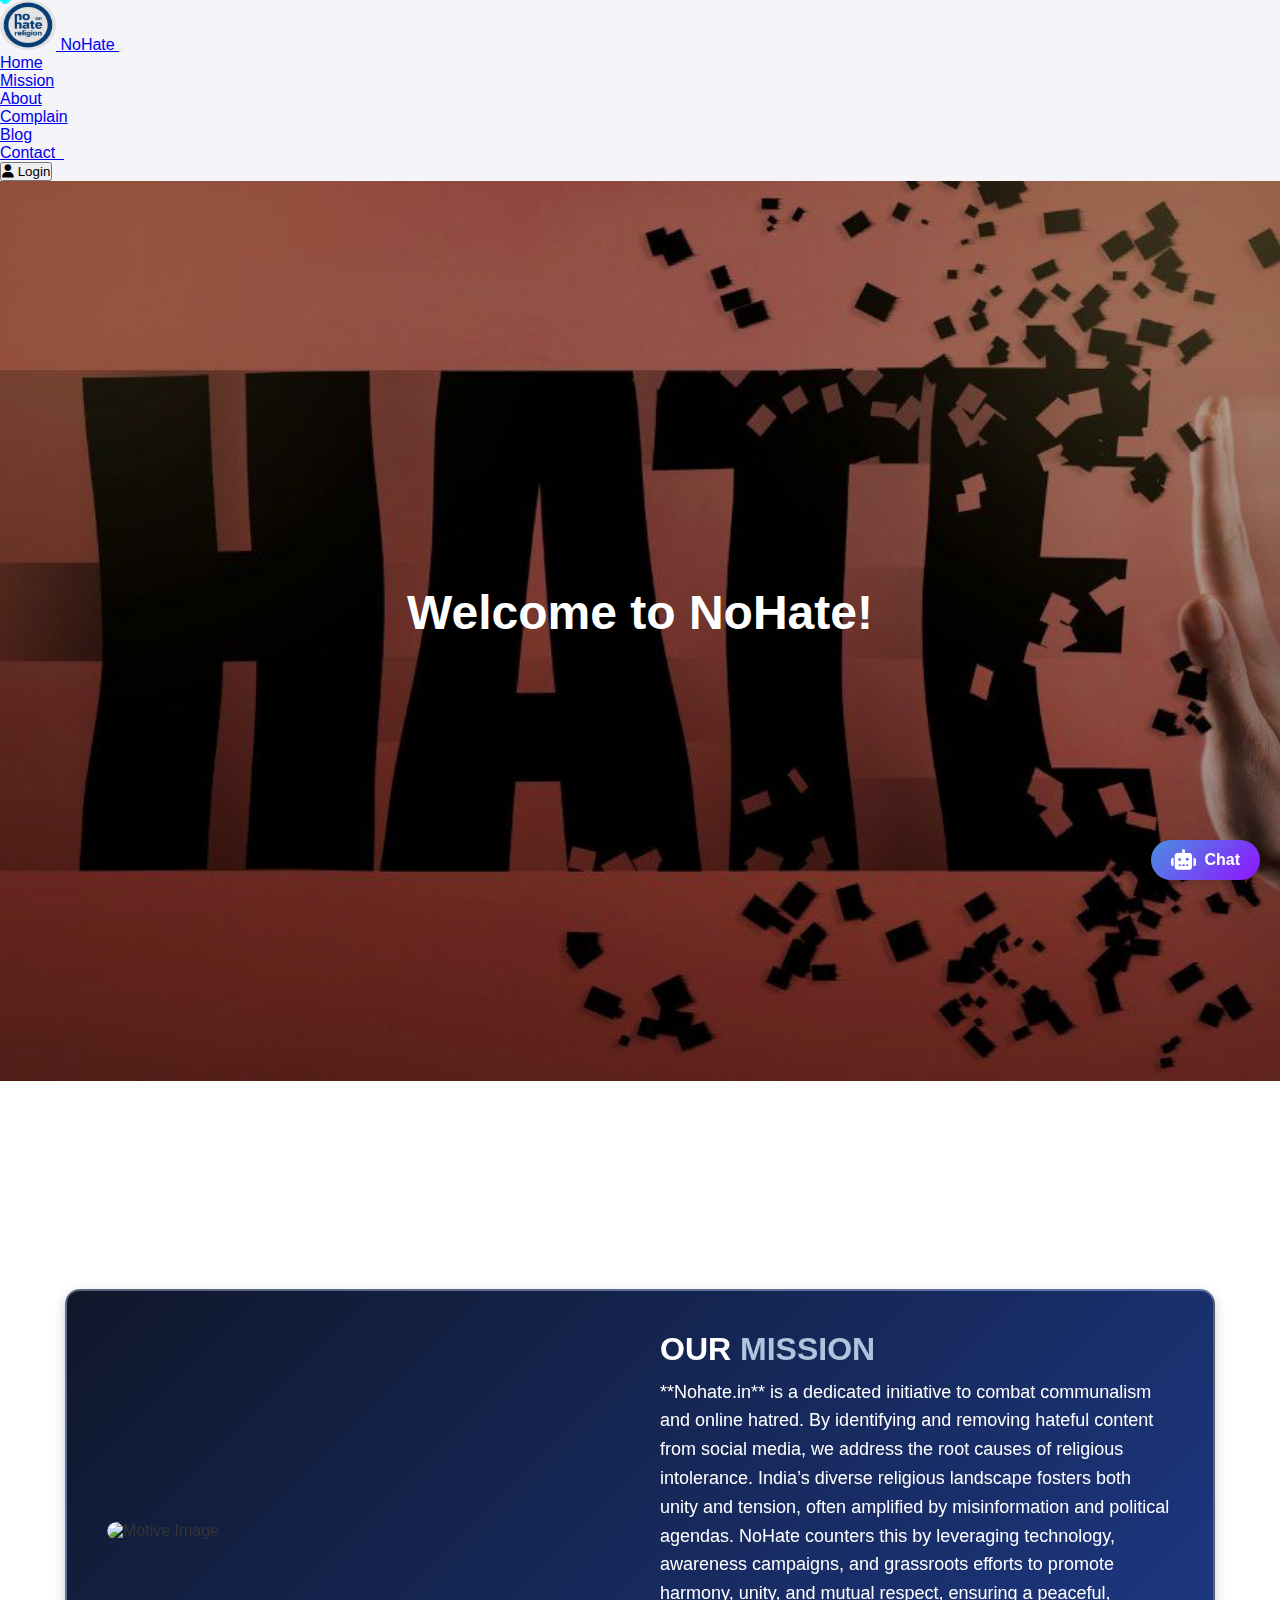
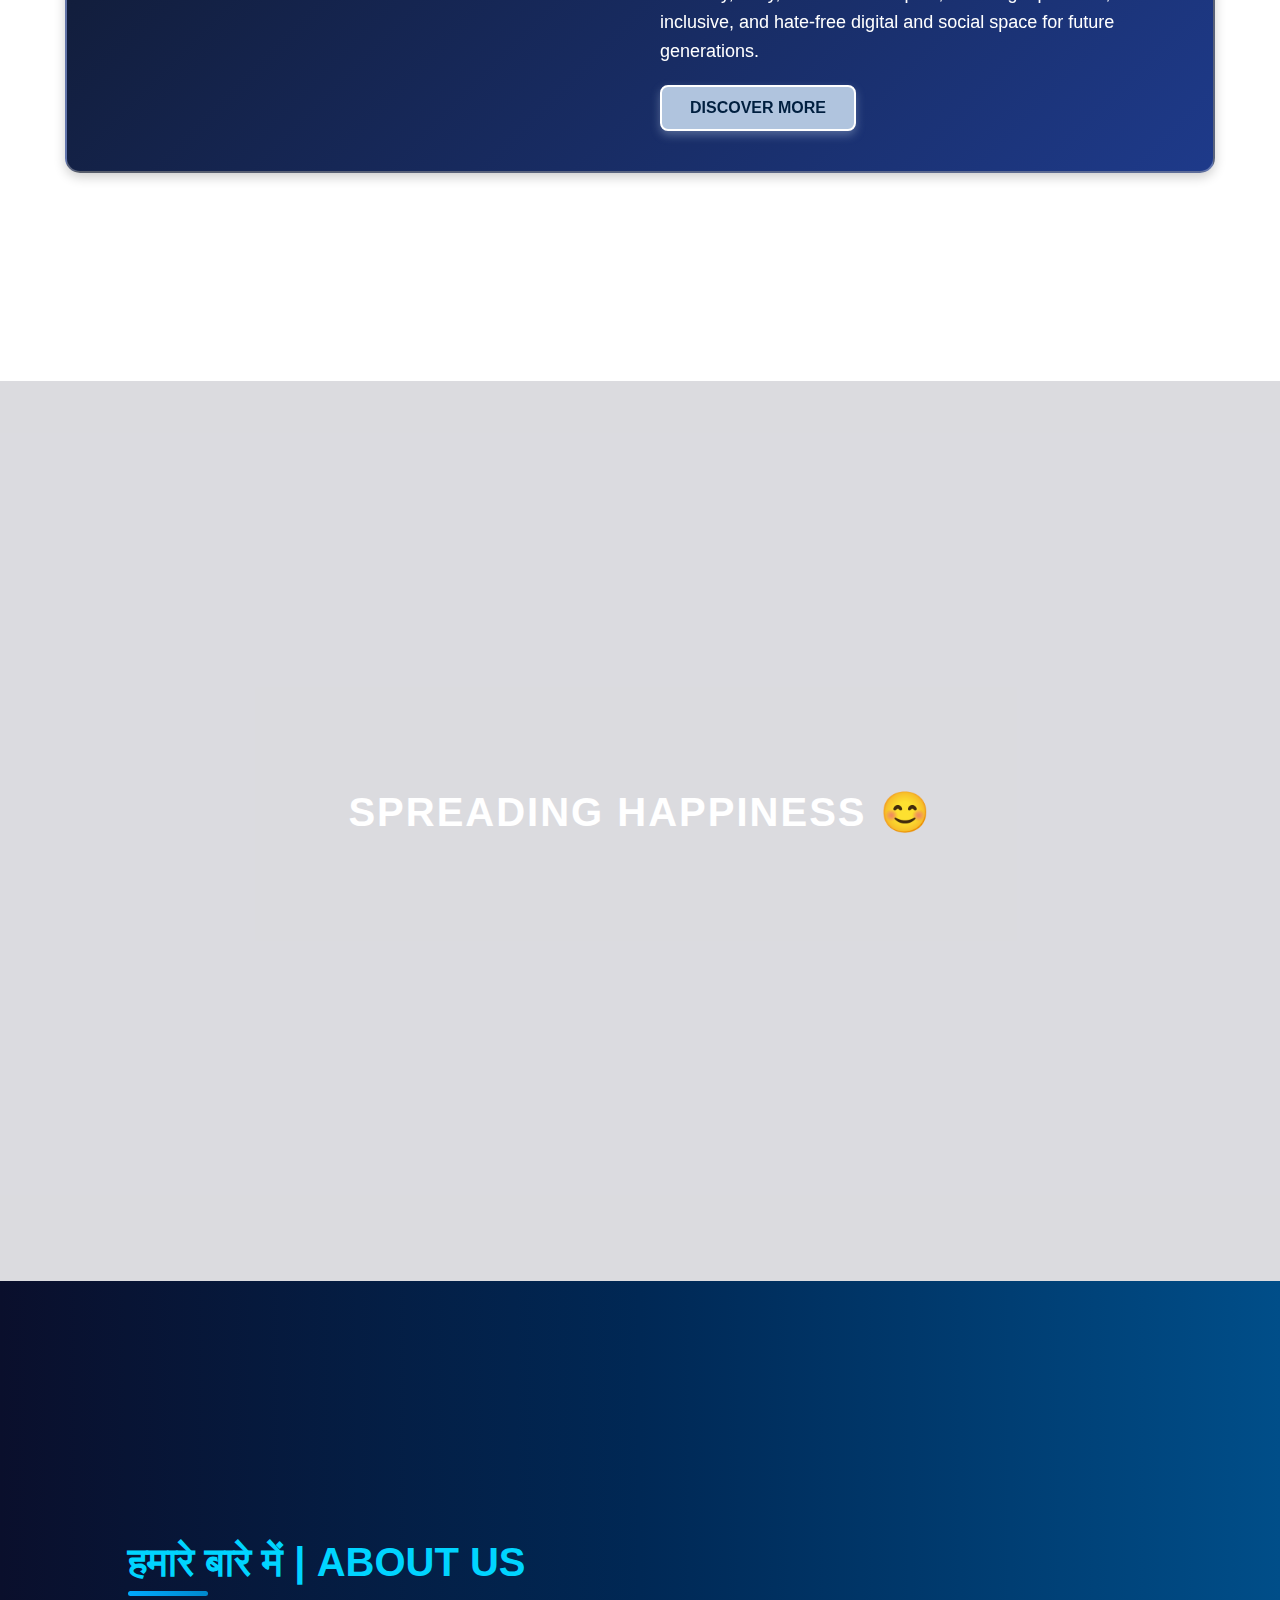
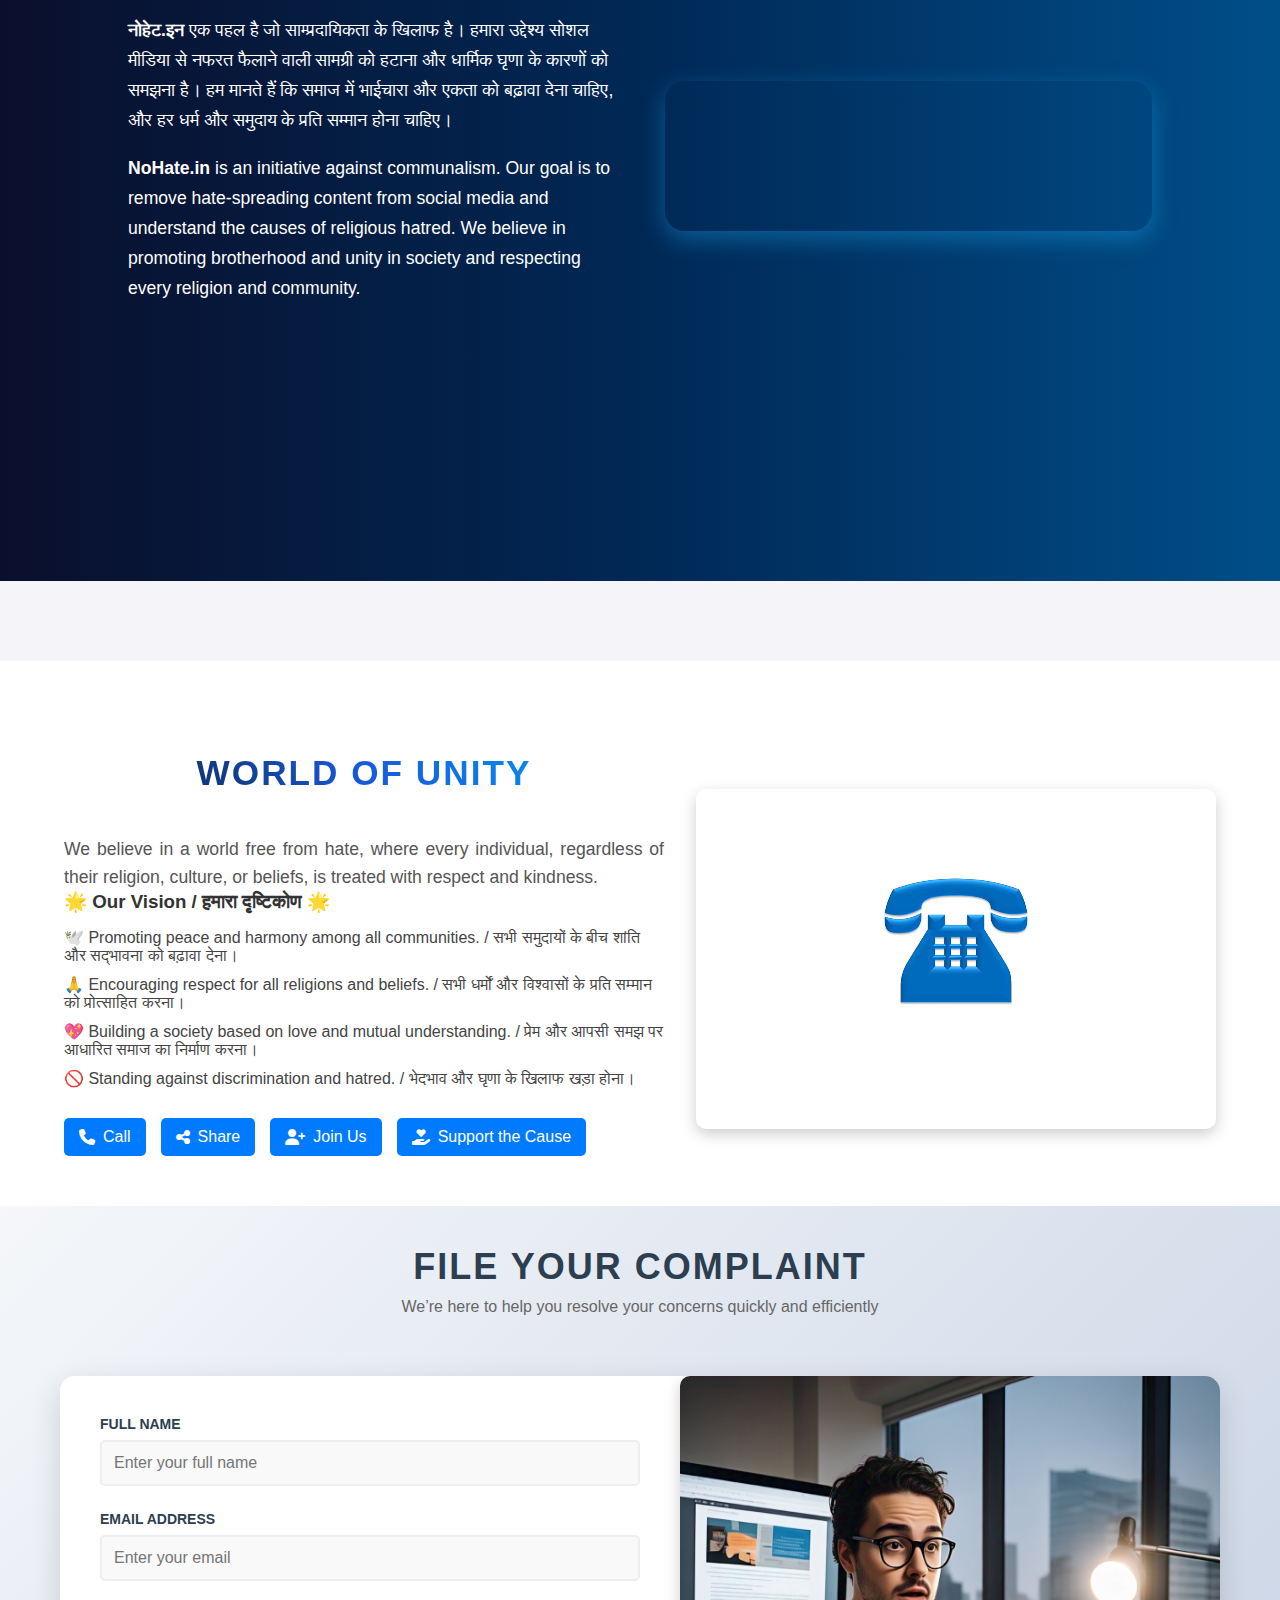
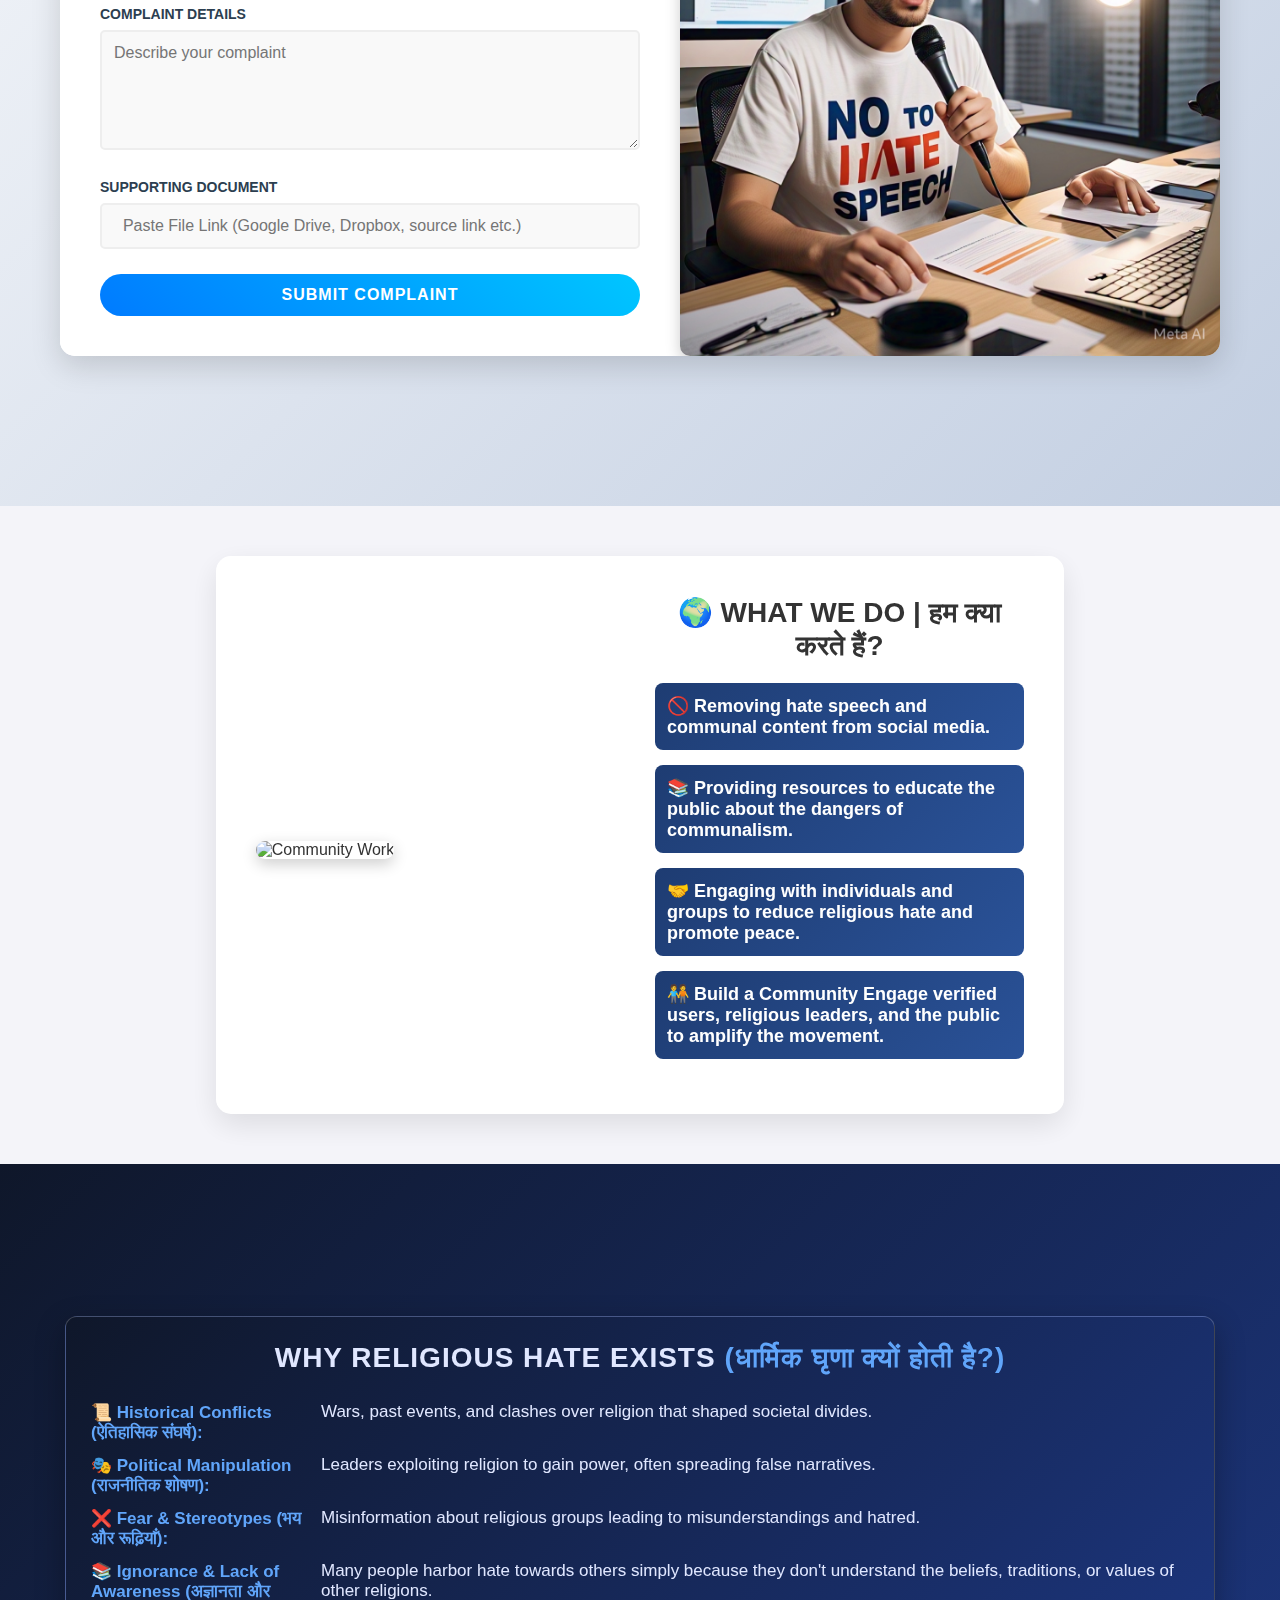
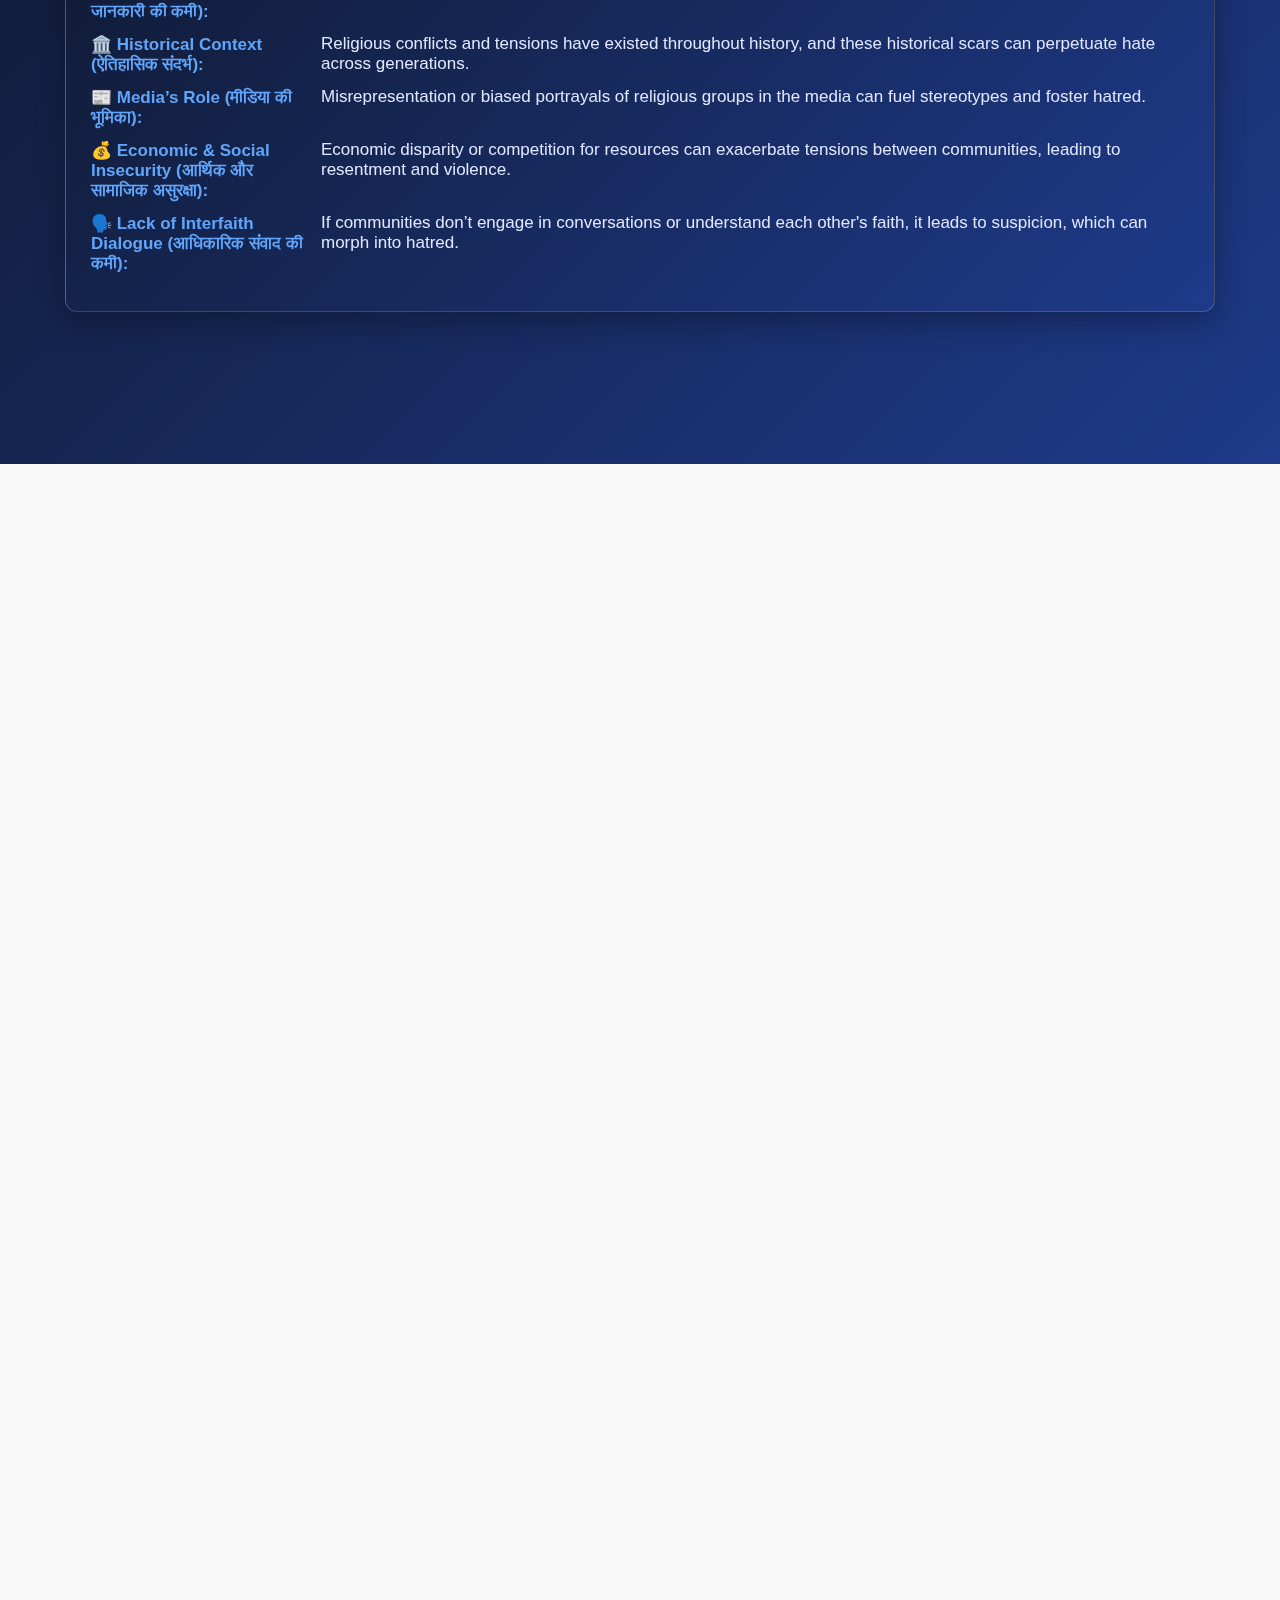
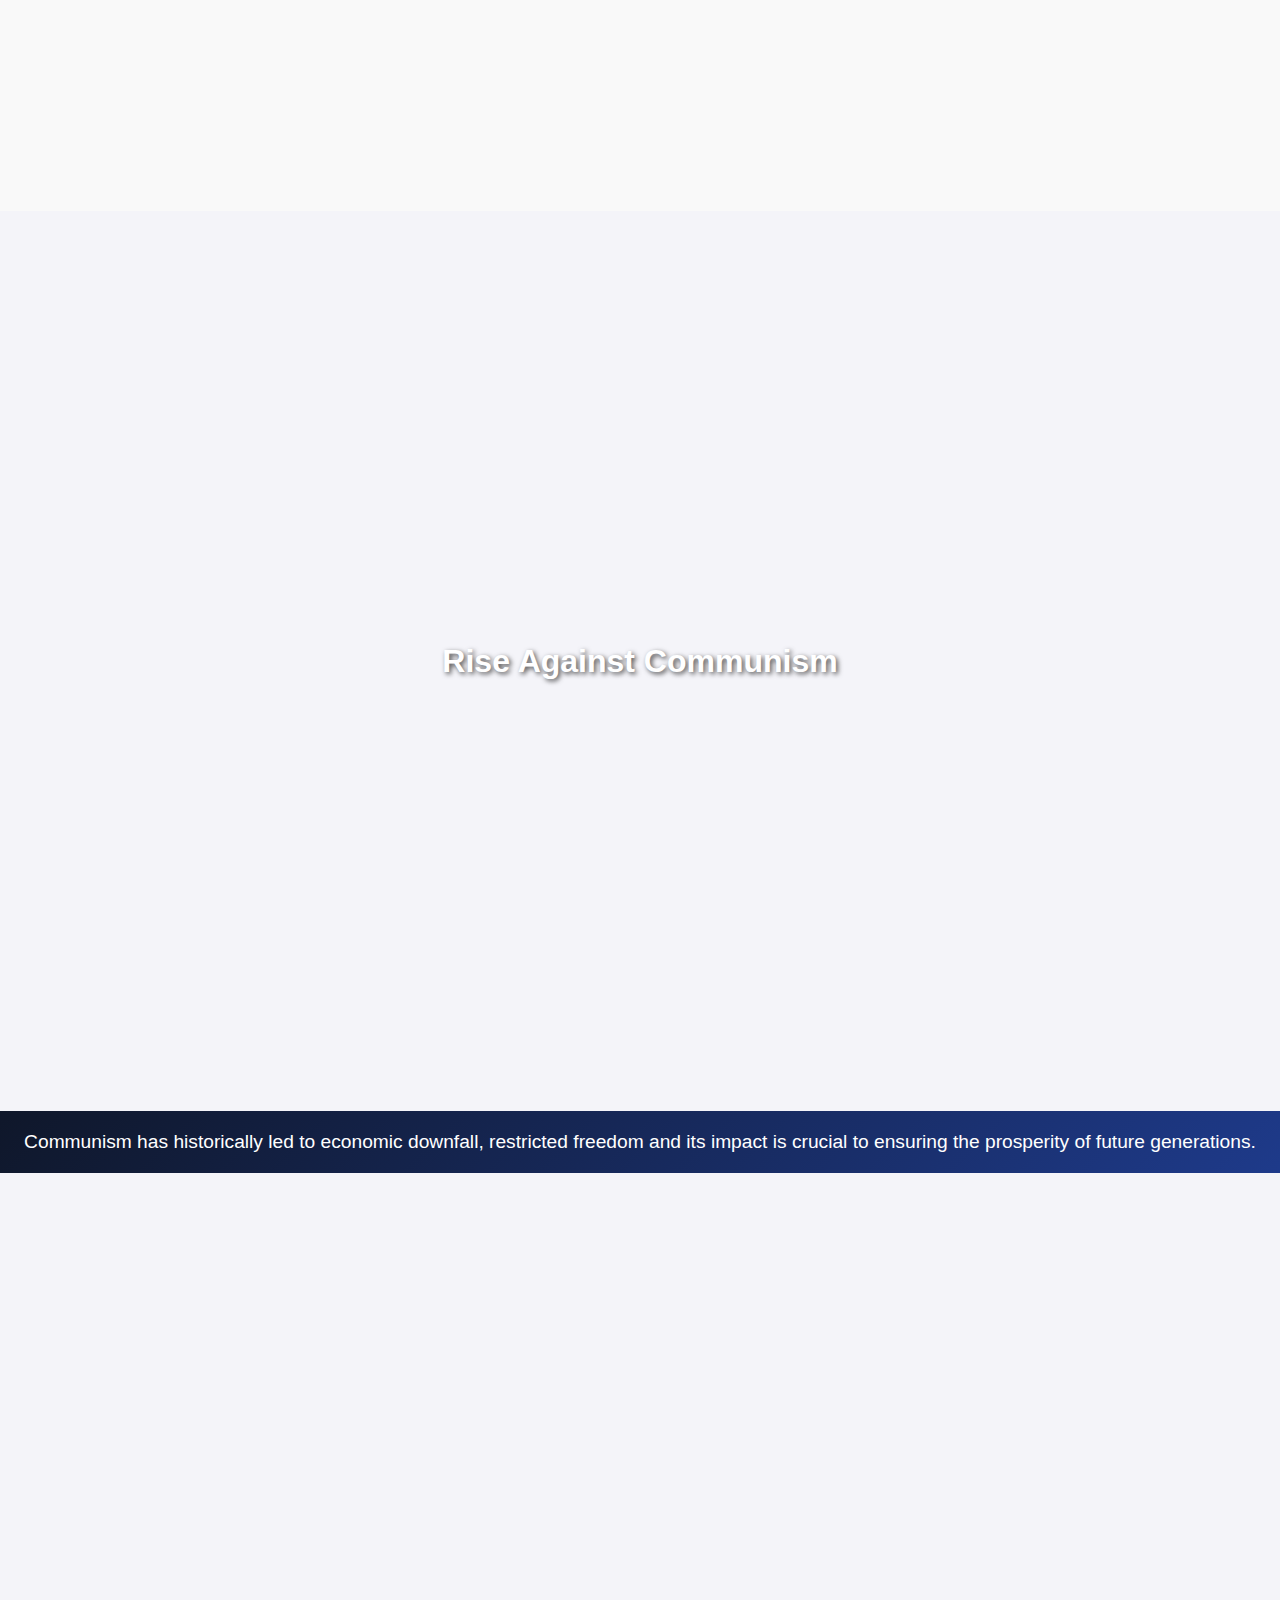
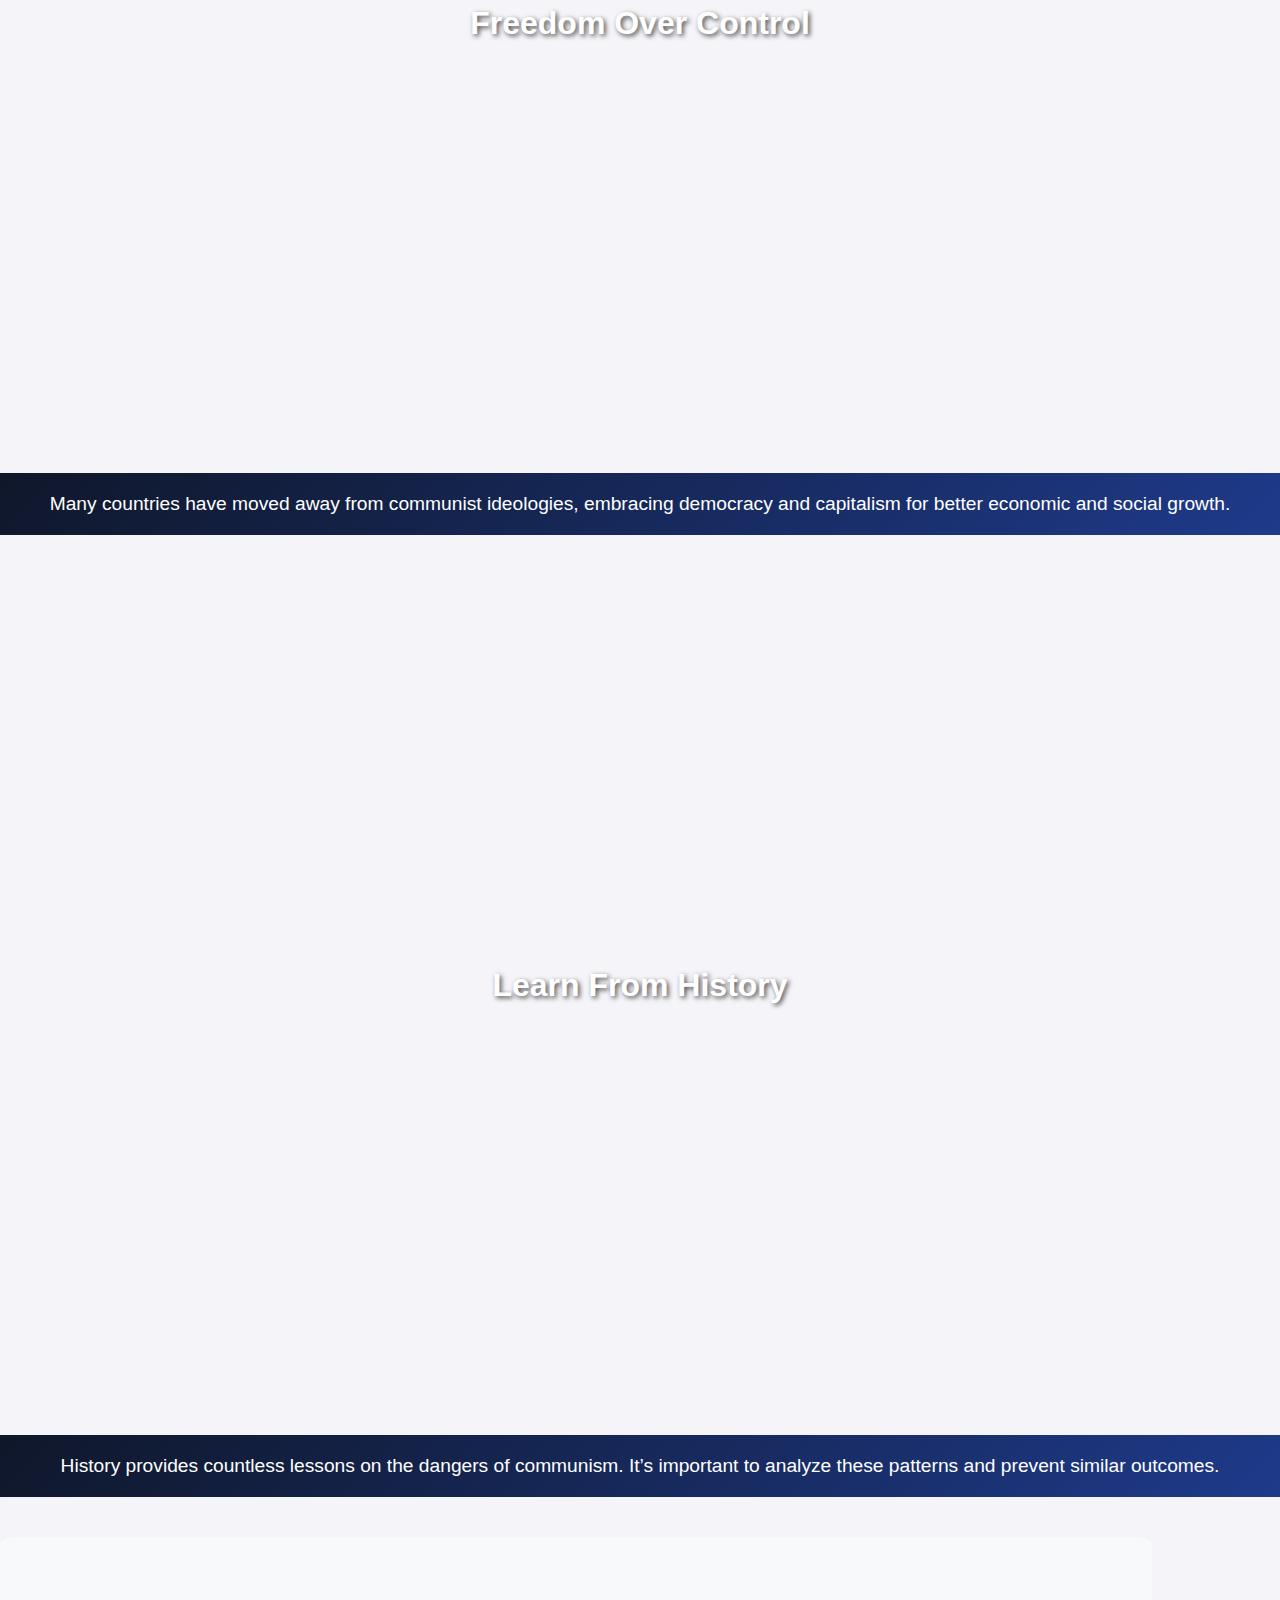
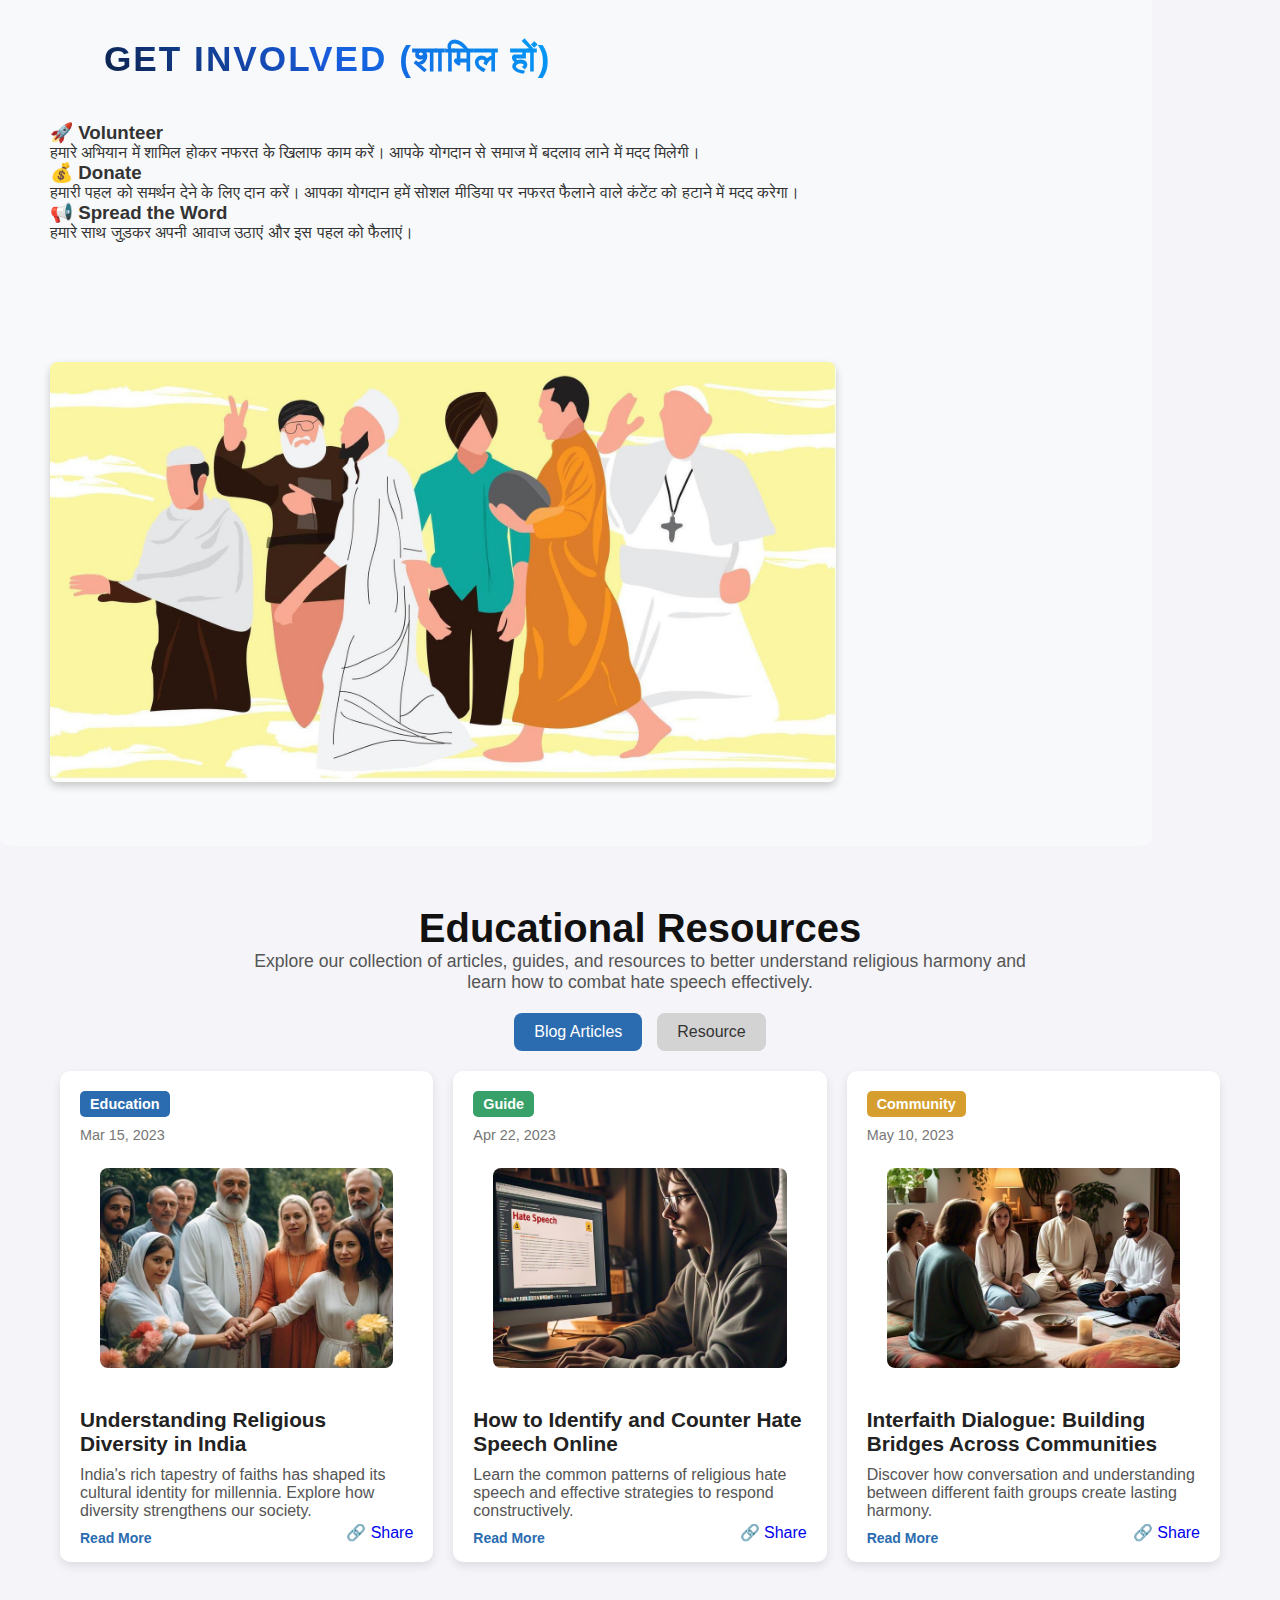
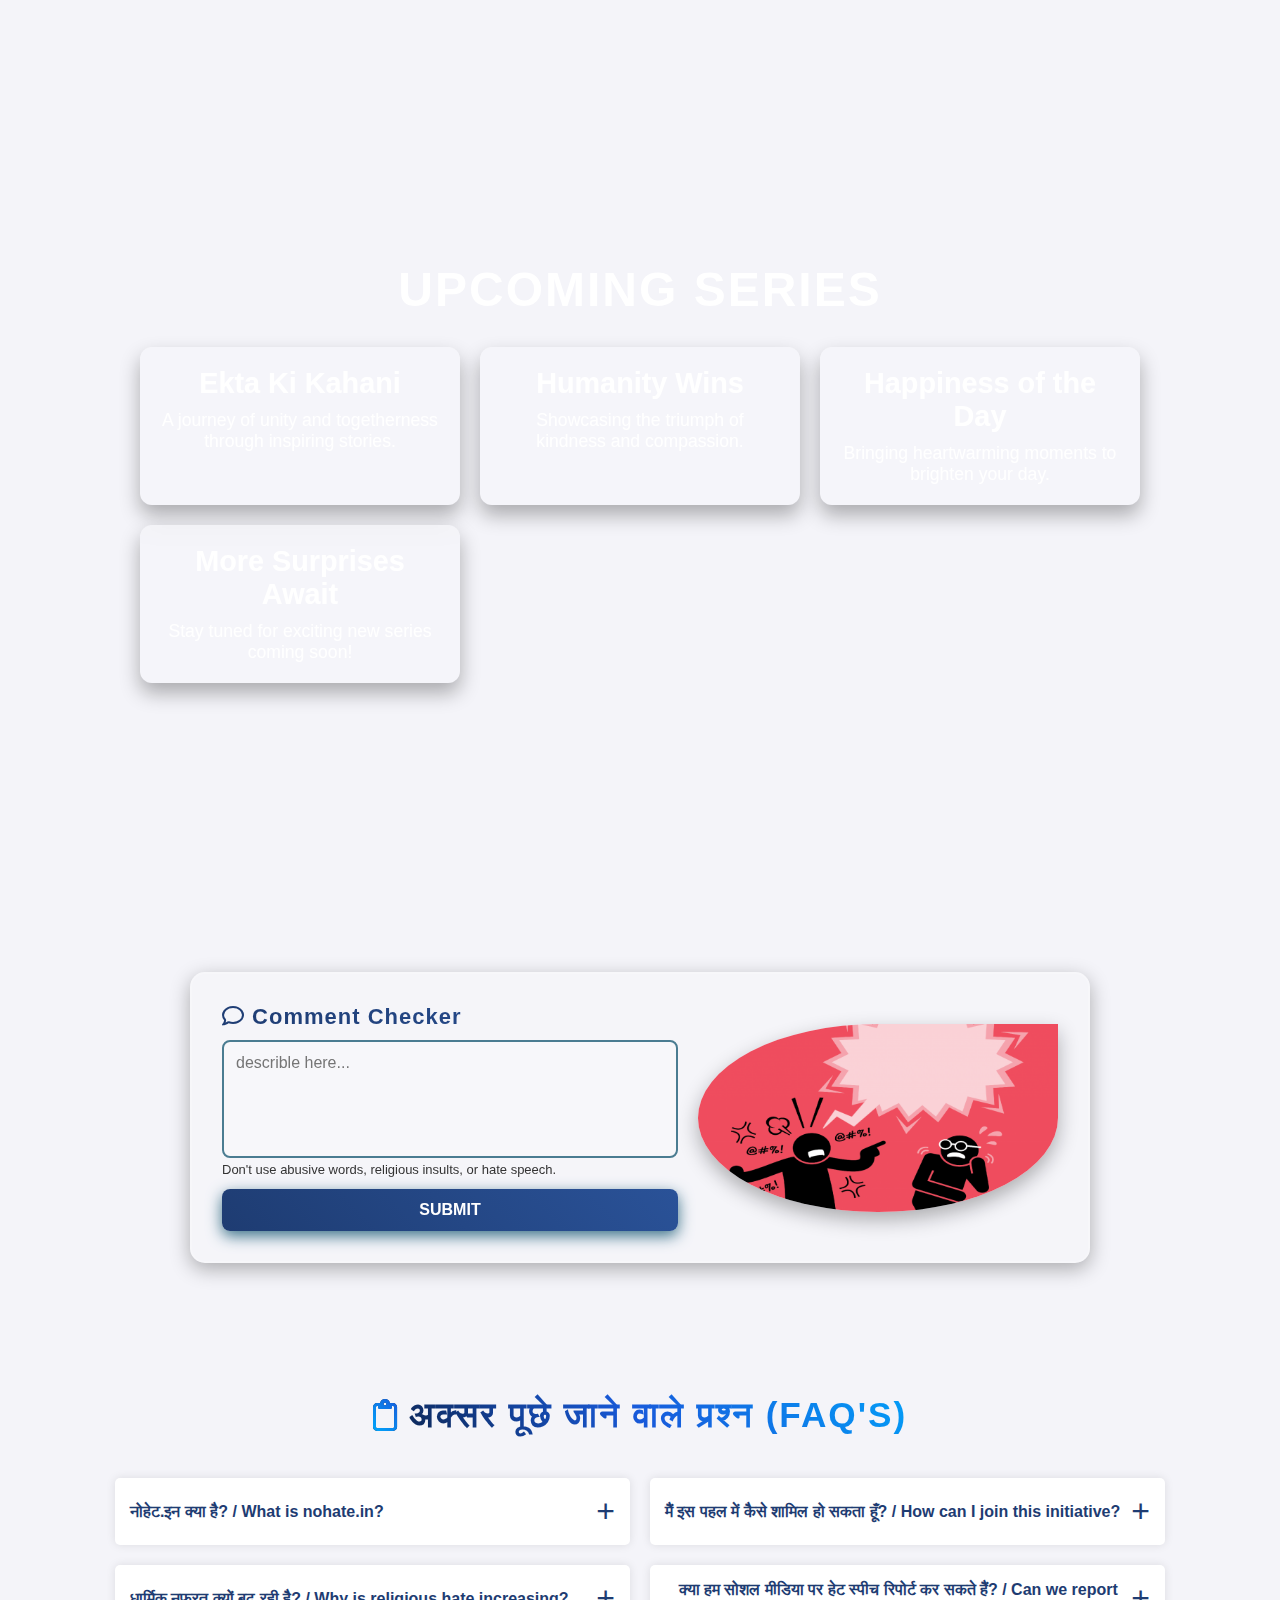
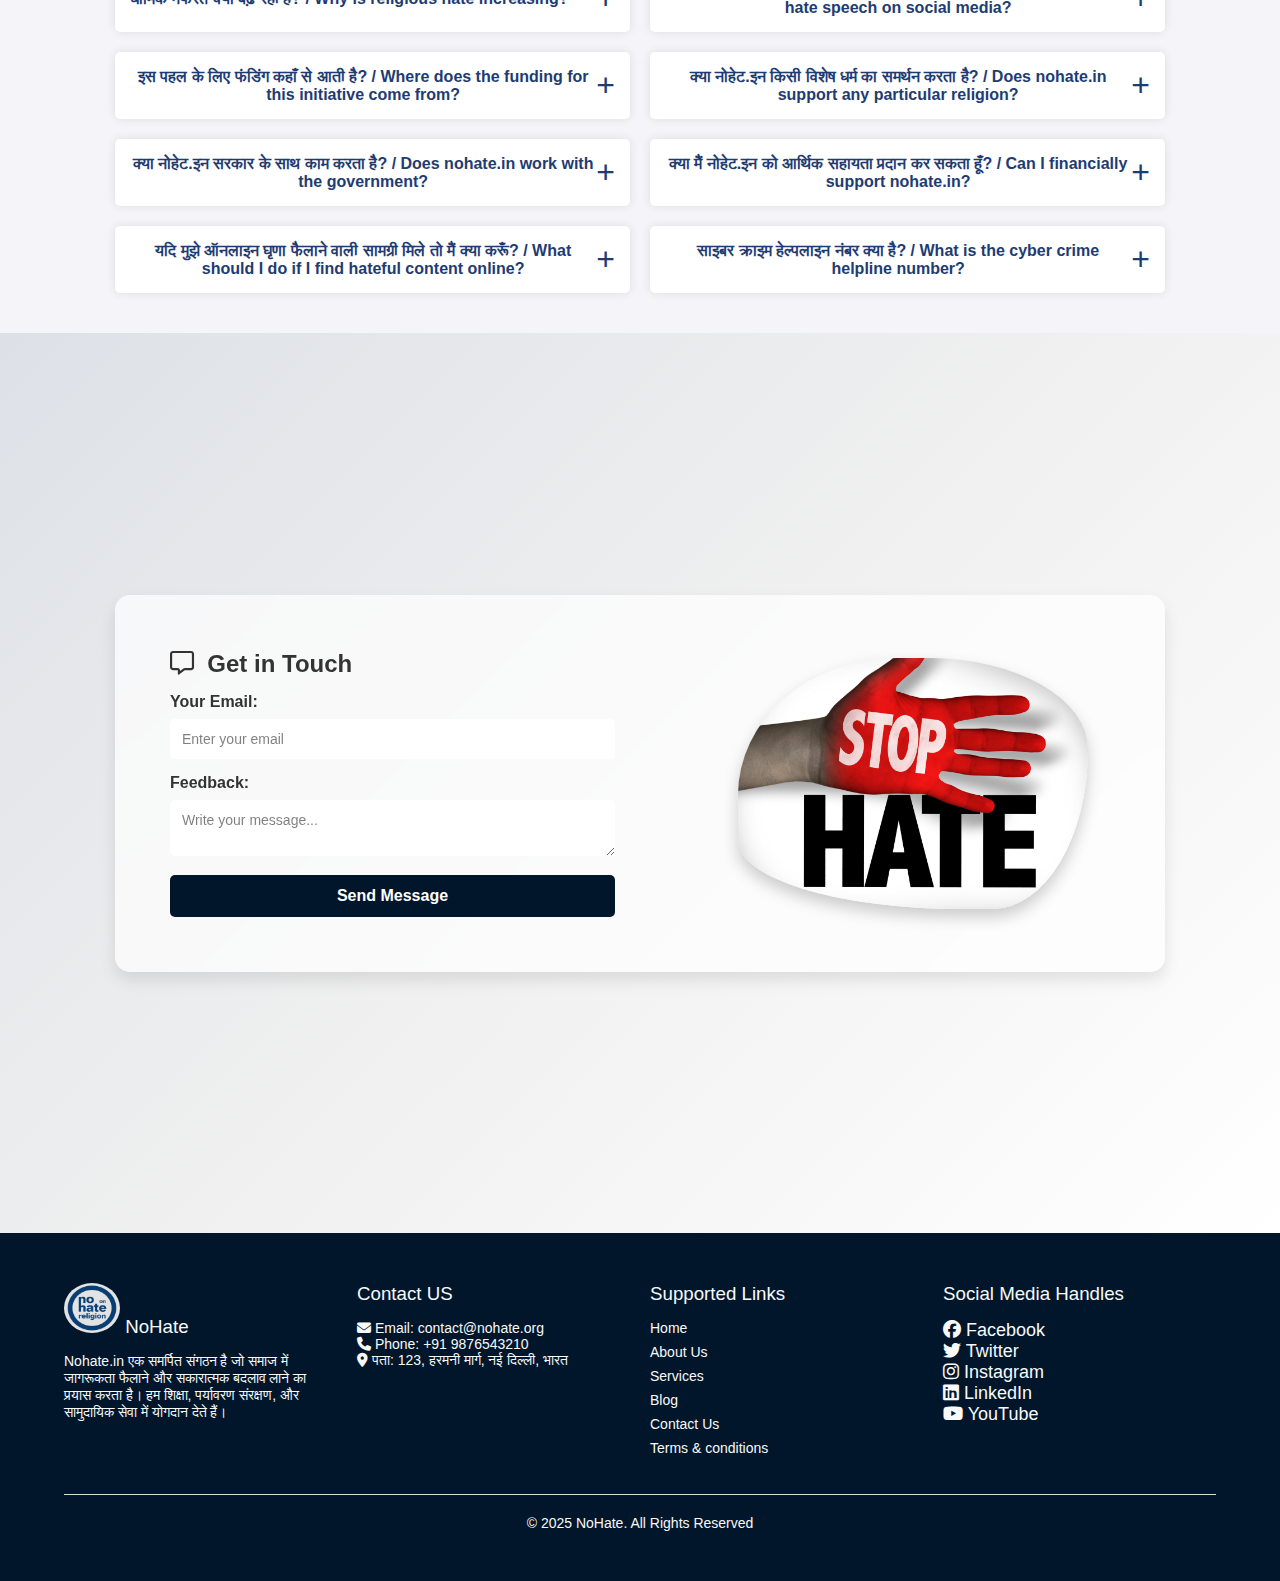
==== index.html @ 76f820b3 "Add files via upload" ====
<!DOCTYPE html>
<html lang="en">
  <head>
    <meta charset="UTF-8" />
    <meta name="viewport" content="width=device-width, initial-scale=1.0" />
    <title>NoHate</title>
    <link rel="stylesheet" href="styles.css" />
    <!-- logo -->
    <link rel="shortcut icon" href="favicon.jpg" type="image/x-icon" />
    <!-- bootstrap -->
    <link
      href="https://cdn.jsdelivr.net/npm/bootstrap@5.3.2/dist/css/bootstrap.min.css"
      rel="stylesheet"
      integrity="sha384-T3c6CoIi6uLrA9TneNEoa7RxnatzjcDSCmG1MXxSR1GAsXEV/Dwwykc2MPK8M2HN"
      crossorigin="anonymous"
    />
    <!-- Font Awesome -->
    <link
      rel="stylesheet"
      href="https://cdnjs.cloudflare.com/ajax/libs/font-awesome/6.7.2/css/all.min.css"
      integrity="sha512-Evv84Mr4kqVGRNSgIGL/F/aIDqQb7xQ2vcrdIwxfjThSH8CSR7PBEakCr51Ck+w+/U6swU2Im1vVX0SVk9ABhg=="
      crossorigin="anonymous"
      referrerpolicy="no-referrer"
    />
    <!-- GSAP -->
    <script src="https://cdnjs.cloudflare.com/ajax/libs/gsap/3.12.2/gsap.min.js"></script>
  </head>

  <body>
    <div class="custom-cursor"></div>

    <nav class="navbar navbar-expand-lg bg-body-tertiary fixed-top">
      <div class="container-fluid">
        <a class="navbar-brand d-flex align-items-center" href="#">
          <img src="favicon.jpg" id="logo" class="me-2" style="height: 40px" />
          NoHate
        </a>
        <button
          class="navbar-toggler"
          type="button"
          data-bs-toggle="collapse"
          data-bs-target="#navbarNav"
          aria-controls="navbarNav"
          aria-expanded="false"
          aria-label="Toggle navigation"
        >
          <span class="navbar-toggler-icon"></span>
        </button>
        <div
          class="collapse navbar-collapse justify-content-end"
          id="navbarNav"
        >
          <ul class="navbar-nav">
            <li class="nav-item">
              <a class="nav-link active" href="/index.html">Home</a>
            </li>
            <li class="nav-item">
              <a class="nav-link active" href="#mission">Mission</a>
            </li>
            <li class="nav-item">
              <a class="nav-link active" href="#about">About</a>
            </li>
            <li class="nav-item">
              <a class="nav-link active" href="#complain">Complain</a>
            </li>
            <li class="nav-item">
              <a class="nav-link active" href="#educational-resources">Blog</a>
            </li>
            <li class="nav-item">
              <a class="nav-link active" href="#contact">Contact&nbsp;&nbsp;</a>
            </li>

            <li class="auth-buttons">
              <!-- Login Button -->
              <button id="loginBtn" class="btn btn-outline-primary">
                <i class="fa-solid fa-user"></i> Login
              </button>

              <!-- Logout Button -->
              <button
                id="logoutBtn"
                class="btn btn-danger"
                style="display: none"
              >
                Logout
              </button>
            </li>
          </ul>
        </div>
      </div>
    </nav>

    <!-- Hero section -->

    <section class="hero">
      <img src="/assets/right_side_img.jpg" alt="Hero Image" />
      <div class="overlay"></div>
      <div class="content">
        <h1>Welcome to NoHate!</h1>
        <div class="marquee">
          <span
            >Nohate.in is an initiative against communalism. Our aim is to
            remove hate content from social media and understand the causes of
            religious hatred. We believe that brotherhood and unity should be
            promoted in society, and there should be respect for every
            religion and community.</span
          >
        </div>
      </div>
    </section>

    <!-- Mission Section -->

    <section id="mission" class="motive">
      <div class="motive-wrapper">
        <div class="motive-img">
          <img src="/assets/mission.jpg" alt="Motive Image" />
        </div>
        <div class="motive-content">
          <h2 class="motive-title">Our <span>Mission</span></h2>
          <p class="motive-text">
            **Nohate.in** is a dedicated initiative to combat communalism and
            online hatred. By identifying and removing hateful content from
            social media, we address the root causes of religious intolerance.
            India’s diverse religious landscape fosters both unity and tension,
            often amplified by misinformation and political agendas. NoHate
            counters this by leveraging technology, awareness campaigns, and
            grassroots efforts to promote harmony, unity, and mutual respect,
            ensuring a peaceful, inclusive, and hate-free digital and social
            space for future generations.
          </p>
          <a href="#" class="motive-btn">Discover More</a>
        </div>
      </div>
    </section>

    <!-- Happiness  -->

    <section id="full-happiness-section">
      <!-- Background Video -->
      <video id="full-happiness-video" autoplay loop muted>
        <source src="/assets/happiness.mp4" type="video/mp4" />
        Your browser does not support the video tag.
      </video>

      <!-- Overlay Content -->
      <div id="full-happiness-overlay">
        <h2 id="full-happiness-title">Spreading Happiness 😊</h2>
        <div class="marquee">
          <span
            >All religions teach love, peace, and kindness. We must unite,
            respect, and support each other, embracing humanity above all. Our
            motive is to spread unity among all religions. Compassion, humility,
            and togetherness help us grow stronger. By spreading kindness and
            standing united, we build a harmonious world for everyone.</span
          >
        </div>
        <!-- <p id="full-happiness-text">
          Enjoy this heartwarming moment and share the joy with everyone! 🌍✨
        </p> -->
      </div>
    </section>

    <!-- About Us -->

    <div id="about">
      <section id="identity-section" class="mission-container">
        <div class="mission-wrapper">
          <div class="mission-content">
            <h2 class="mission-title">
              <span>हमारे बारे में</span> | About Us
            </h2>
            <p class="mission-text">
              <strong>नोहेट.इन</strong> एक पहल है जो साम्प्रदायिकता के खिलाफ है।
              हमारा उद्देश्य सोशल मीडिया से नफरत फैलाने वाली सामग्री को हटाना और
              धार्मिक घृणा के कारणों को समझना है। हम मानते हैं कि समाज में
              भाईचारा और एकता को बढ़ावा देना चाहिए, और हर धर्म और समुदाय के
              प्रति सम्मान होना चाहिए।
            </p>
            <p class="mission-text">
              <strong>NoHate.in</strong> is an initiative against communalism.
              Our goal is to remove hate-spreading content from social media and
              understand the causes of religious hatred. We believe in promoting
              brotherhood and unity in society and respecting every religion and
              community.
            </p>
          </div>
          <div class="mission-visual">
            <video loop autoplay muted playsinline preload="auto">
              <source src="/assets/about.mp4" type="video/mp4" />
            </video>
          </div>
        </div>
      </section>
    </div>

    <!-- Call to action -->

    <div class="full-width-bg">
      <div class="container-unity">
        <div class="wrapper-unity">
          <!-- Content Section -->
          <div class="content-section-unity">
            <h2 class="heading-unity" id="faq-heading">World of Unity</h2>
            <p class="text-unity">
              We believe in a world free from hate, where every individual,
              regardless of their religion, culture, or beliefs, is treated with
              respect and kindness.
            </p>

            <h3>🌟 Our Vision / हमारा दृष्टिकोण 🌟</h3>
            <ul class="list-unity">
              <li>
                🕊️ Promoting peace and harmony among all communities. / सभी
                समुदायों के बीच शांति और सद्भावना को बढ़ावा देना।
              </li>
              <li>
                🙏 Encouraging respect for all religions and beliefs. / सभी
                धर्मों और विश्वासों के प्रति सम्मान को प्रोत्साहित करना।
              </li>
              <li>
                💖 Building a society based on love and mutual understanding. /
                प्रेम और आपसी समझ पर आधारित समाज का निर्माण करना।
              </li>
              <li>
                🚫 Standing against discrimination and hatred. / भेदभाव और घृणा
                के खिलाफ खड़ा होना।
              </li>
            </ul>

            <!-- Action Links -->
            <div class="actions-unity">
              <a href="#" class="link-unity"
                ><i class="fas fa-phone"></i> Call</a
              >
              <a href="#" class="link-unity"
                ><i class="fas fa-share-alt"></i> Share</a
              >
              <a href="#" class="link-unity"
                ><i class="fas fa-user-plus"></i> Join Us</a
              >
              <a href="#" class="link-unity"
                ><i class="fas fa-hand-holding-heart"></i> Support the Cause</a
              >
            </div>
          </div>

          <!-- Visual Section -->
          <div class="visual-section-unity">
            <video
              class="video-unity"
              loop
              autoplay
              muted
              playsinline
              preload="auto"
            >
              <source src="/assets/call1.mp4" type="video/mp4" />
            </video>
          </div>
        </div>
      </div>
    </div>

    <!-- Complaint Section -->
    <div class="page-wrapper" id="complain">
      <div class="container-main">
        <div class="header-section">
          <h1 class="title-main">File Your Complaint</h1>
          <p class="subtitle-text">
            We’re here to help you resolve your concerns quickly and efficiently
          </p>
        </div>
        <section class="form-container">
          <div class="input-container">
            <form
              action="https://formspree.io/f/mgvaebvl"
              method="POST"
              id="complaint-form"
            >
              <div class="input-group">
                <label class="label-text" for="user-fullname">Full Name</label>
                <input
                  type="text"
                  class="name-field"
                  id="user-fullname"
                  name="user_fullname"
                  placeholder="Enter your full name"
                  required
                  autocomplete="name"
                />
              </div>

              <div class="input-group">
                <label class="label-text" for="user-emailaddr"
                  >Email Address</label
                >
                <input
                  type="email"
                  class="email-field"
                  id="user-emailaddr"
                  name="user_emailaddr"
                  placeholder="Enter your email"
                  required
                  autocomplete="email"
                />
              </div>

              <div class="input-group">
                <label class="label-text" for="complaint-details"
                  >Complaint Details</label
                >
                <textarea
                  class="complaint-box"
                  id="complaint-details"
                  name="complaint_details"
                  placeholder="Describe your complaint"
                  required
                ></textarea>
              </div>

              <div class="input-group">
                <label class="label-text" for="supporting-docs"
                  >Supporting Document</label
                >
                <input
                  type="url"
                  class="email-field"
                  id="user-emailaddr"
                  name="file_link"
                  placeholder="  Paste File Link (Google Drive, Dropbox, source link etc.)"
                  required
                />
                <!-- <br />Or<br />
                <input
                  type="file"
                  class="file-upload"
                  id="supporting-docs"
                  name="supporting_docs"
                  accept=".pdf,.doc,.docx,.jpg,.png"
                /> -->
              </div>

              <button type="submit" class="submit-button">
                Submit Complaint
              </button>
            </form>
          </div>
          <div class="image-container">
            <img
              class="illustration-img"
              src="/assets/complaint-hate.jpg"
              alt="Complaint Illustration"
            />
          </div>
        </section>
      </div>
    </div>

    <!-- What we do -->
    <div id="what-we-do">
      <div class="what-we-do">
        <div class="what-we-do-image">
          <img src="/assets/whatwedo.jpg" alt="Community Work" />
        </div>
        <div class="what-we-do-content">
          <h2>🌍 What We Do | हम क्या करते हैं?</h2>
          <ul>
            <li>
              🚫 <strong>Removing hate speech</strong> and communal content from
              social media.
            </li>
            <li>
              📚 <strong>Providing resources</strong> to educate the public
              about the dangers of communalism.
            </li>
            <li>
              🤝 <strong>Engaging with individuals</strong> and groups to reduce
              religious hate and promote peace.
            </li>
            <li>
              🧑‍🤝‍🧑 <strong>Build a Community</strong> Engage verified users,
              religious leaders, and the public to amplify the movement.
            </li>
          </ul>
        </div>
      </div>
    </div>

    <!-- Why Religious Hate Exists -->

    <div data-wrapper>
      <div data-card-container>
        <h3 data-card-title>
          Why Religious Hate Exists
          <span data-highlight>(धार्मिक घृणा क्यों होती है?)<br /></span>
        </h3>
        <div data-content>
          <div data-text-section>
            <ul>
              <li>
                <strong>📜 Historical Conflicts (ऐतिहासिक संघर्ष):</strong>
                Wars, past events, and clashes over religion that shaped
                societal divides.
              </li>
              <li>
                <strong>🎭 Political Manipulation (राजनीतिक शोषण):</strong>
                Leaders exploiting religion to gain power, often spreading false
                narratives.
              </li>
              <li>
                <strong>❌ Fear & Stereotypes (भय और रूढ़ियाँ):</strong>
                Misinformation about religious groups leading to
                misunderstandings and hatred.
              </li>
              <li>
                <strong
                  >📚 Ignorance & Lack of Awareness (अज्ञानता और जानकारी की
                  कमी):</strong
                >
                Many people harbor hate towards others simply because they don't
                understand the beliefs, traditions, or values of other
                religions.
              </li>
              <li>
                <strong>🏛️ Historical Context (ऐतिहासिक संदर्भ):</strong>
                Religious conflicts and tensions have existed throughout
                history, and these historical scars can perpetuate hate across
                generations.
              </li>
              <li>
                <strong>📰 Media’s Role (मीडिया की भूमिका):</strong>
                Misrepresentation or biased portrayals of religious groups in
                the media can fuel stereotypes and foster hatred.
              </li>
              <li>
                <strong
                  >💰 Economic & Social Insecurity (आर्थिक और सामाजिक
                  असुरक्षा):</strong
                >
                Economic disparity or competition for resources can exacerbate
                tensions between communities, leading to resentment and
                violence.
              </li>
              <li>
                <strong
                  >🗣️ Lack of Interfaith Dialogue (आधिकारिक संवाद की
                  कमी):</strong
                >
                If communities don’t engage in conversations or understand each
                other's faith, it leads to suspicion, which can morph into
                hatred.
              </li>
            </ul>
          </div>
        </div>
      </div>
    </div>

    <!-- Aim to achieve -->

    <section class="aim-section">
      <div class="aim-container">
        <h2 class="aim-title" id="faq-heading">
          What We Aim to Achieve
          <span class="subtitle">(हम क्या हासिल करना चाहते हैं?)</span>
        </h2>
        <p class="aim-description">
          Our goal is to create a society that is inclusive, respectful, and
          free from religious hate. By taking the following steps, we can work
          towards peace and harmony.
        </p>

        <div class="aim-steps">
          <div class="aim-card">
            <img
              src="/assets/social-media.jpg"
              alt="Social Media Cleanup"
              class="aim-icon"
            />
            <div>
              <h3>🚨 Social Media Cleanup</h3>
              <p>
                Working with platforms and users to report, remove, and prevent
                religious hate speech involves monitoring content, enforcing
                policies, promoting respectful discussions, and educating users.
                Collaboration with tech companies, AI moderation, and community
                guidelines help create a safer, inclusive online environment.
              </p>
            </div>
          </div>

          <div class="aim-card">
            <img
              src="/assets/awerness.jpg"
              alt="Building Awareness"
              class="aim-icon"
            />
            <div>
              <h3>📢 Building Awareness</h3>
              <p>
                Organizing campaigns, seminars, and workshops to educate people
                about religious tolerance fosters understanding, respect, and
                harmony. These initiatives promote dialogue, challenge
                prejudices, and encourage inclusivity by engaging communities,
                experts, and leaders in discussions on coexistence and mutual
                respect across diverse beliefs.
              </p>
            </div>
          </div>

          <div class="aim-card">
            <img
              src="/assets/safe-online.jpg"
              alt="Safe Online Space"
              class="aim-icon"
            />
            <div>
              <h3>🌐 Creating a Safe, Respectful Online Space</h3>
              <p>
                Ensuring that online platforms encourage respect and
                understanding across religious divides involves implementing
                strong policies, AI moderation, and user education. Promoting
                positive discourse, removing harmful content, and fostering
                inclusive dialogues help create a safe and respectful digital
                environment for all beliefs.
              </p>
            </div>
          </div>
        </div>
      </div>
    </section>

    <!-- Parallex effect -->

    <div id="parallexSection">
      <div class="parallax parallax-1">Rise Against Communism</div>

      <div class="content">
        <p>
          Communism has historically led to economic downfall, restricted
          freedom and its impact is crucial to ensuring the prosperity of future
          generations.
        </p>
      </div>

      <div class="parallax parallax-2">Freedom Over Control</div>

      <div class="content">
        <p>
          Many countries have moved away from communist ideologies, embracing
          democracy and capitalism for better economic and social growth.
        </p>
      </div>

      <div class="parallax parallax-3">Learn From History</div>

      <div class="content">
        <p>
          History provides countless lessons on the dangers of communism. It’s
          important to analyze these patterns and prevent similar outcomes.
        </p>
      </div>
    </div>

    <!-- Get Evolved -->

    <section id="evolved" class="container">
      <div class="row align-items-center">
        <!-- Left Content -->
        <div class="col-lg-7 mb-4">
          <h2 class="fw-bold text-dark" id="faq-heading">
            Get Involved <span class="text-primary">(शामिल हों)</span>
          </h2>
          <div class="mt-4">
            <div class="card involved-card p-3 border-0 shadow-sm">
              <h3 class="text-dark">🚀 Volunteer</h3>
              <p>
                हमारे अभियान में शामिल होकर नफरत के खिलाफ काम करें। आपके योगदान
                से समाज में बदलाव लाने में मदद मिलेगी।
              </p>
            </div>
          </div>
          <div class="mt-3">
            <div class="card involved-card p-3 border-0 shadow-sm">
              <h3 class="text-dark">💰 Donate</h3>
              <p>
                हमारी पहल को समर्थन देने के लिए दान करें। आपका योगदान हमें सोशल
                मीडिया पर नफरत फैलाने वाले कंटेंट को हटाने में मदद करेगा।
              </p>
            </div>
          </div>
          <div class="mt-3">
            <div class="card involved-card p-3 border-0 shadow-sm">
              <h3 class="text-dark">📢 Spread the Word</h3>
              <p>हमारे साथ जुड़कर अपनी आवाज उठाएं और इस पहल को फैलाएं।</p>
            </div>
          </div>
        </div>

        <!-- Right Image -->
        <div class="col-lg-5 text-center">
          <img
            src="/assets/evolved.jpg"
            class="custom-img"
            alt="Get Involved"
          />
        </div>
      </div>
    </section>

    <!-- Resources -->

    <!-- <div class="container" id="resouces">
      <div class="header"><h2 id="faq-heading">Resources</h2></div>
      <p class="subtext">
        Curated content for fostering peace and religious tolerance.
      </p>

      <div class="highlight-section">
        <div class="highlight-text">
          <h2>Promoting Religious Harmony</h2>
          <p>Resources that help build an inclusive and respectful society.</p>
          <a href="#" class="resource-link" style="color: white">Explore →</a>
        </div>
      </div>

      <div class="latest">Latest</div>
      <div class="latest-section">
        <div class="resource-item">
          <img src="/assets/article.jpg" alt="Educational Materials" />
          <div class="resource-content">
            <h3>Educational Materials (शैक्षिक सामग्री)</h3>
            <p>
              Articles, videos, and reports explaining the effects of
              communalism and ways to counter it.
            </p>
            <a href="#" class="resource-link">Read More</a>
          </div>
        </div>

        <div class="resource-item">
          <img
            src="/assets/religious-tolerance.jpg"
            alt="Religious Tolerance Guide"
          />
          <div class="resource-content">
            <h3>Religious Tolerance Guide (धार्मिक सहिष्णुता गाइड)</h3>
            <p>
              A guide explaining how to engage with different religions
              respectfully.
            </p>
            <a href="#" class="resource-link">Download Guide</a>
          </div>
        </div>
      </div>
    </div> -->

    <!-- Blog -->

    <section
      id="educational-resources"
      class="resources-section"
      data-section="education"
    >
      <header class="resources-header">
        <h2 id="resources-title">Educational Resources</h2>

        <p class="resources-description" data-info="intro">
          Explore our collection of articles, guides, and resources to better
          understand religious harmony and learn how to combat hate speech
          effectively.
        </p>
      </header>

      <nav aria-label="Resource Navigation" class="resource-tabs">
        <button
          class="resource-btn active"
          role="tab"
          aria-selected="true"
          data-tab="articles"
        >
          Blog Articles
        </button>
        <button
          class="resource-btn"
          role="tab"
          aria-selected="false"
          data-tab="guides"
        >
          Resource
        </button>
      </nav>

      <div class="resource-cards" role="list">
        <article
          class="resource-card"
          role="listitem"
          data-category="education"
        >
          <span
            class="resource-tag"
            aria-label="Category: Education"
            data-tag="education"
            >Education</span
          >
          <time datetime="2023-03-15" class="resource-date" data-date="mar15"
            >Mar 15, 2023</time
          >
          <div class="blog-box">
            <img src="/assets/InterfaithUnity.jpg" alt="Story" />
          </div>
          <h3 class="resource-title" data-title="diversity">
            Understanding Religious Diversity in India
          </h3>
          <p class="resource-text">
            India's rich tapestry of faiths has shaped its cultural identity for
            millennia. Explore how diversity strengthens our society.
          </p>
          <a
            href="#"
            class="resource-link"
            aria-label="Read more about Religious Diversity"
            >Read More</a
          >
          <a href="#" id="sharebtn">🔗 Share</a>
        </article>

        <article class="resource-card" role="listitem" data-category="guide">
          <span
            class="resource-tag"
            aria-label="Category: Guide"
            data-tag="guide"
            >Guide</span
          >
          <time datetime="2023-04-22" class="resource-date" data-date="apr22"
            >Apr 22, 2023</time
          >
          <div class="blog-box">
            <img src="/assets/blog-image2.jpg" alt="Story" />
          </div>
          <h3 class="resource-title" data-title="hate-speech">
            How to Identify and Counter Hate Speech Online
          </h3>
          <p class="resource-text">
            Learn the common patterns of religious hate speech and effective
            strategies to respond constructively.
          </p>
          <a
            href="#"
            class="resource-link"
            aria-label="Read more about Hate Speech"
            >Read More</a
          >
          <a href="#" id="sharebtn">🔗 Share</a>
        </article>

        <article
          class="resource-card"
          role="listitem"
          data-category="community"
        >
          <span
            class="resource-tag"
            aria-label="Category: Community"
            data-tag="community"
            >Community</span
          >
          <time datetime="2023-05-10" class="resource-date" data-date="may10"
            >May 10, 2023</time
          >
          <div class="blog-box">
            <img src="/assets/Interfaith-Dialogue.jpg" alt="Story" />
          </div>
          <h3 class="resource-title" data-title="dialogue">
            Interfaith Dialogue: Building Bridges Across Communities
          </h3>
          <p class="resource-text">
            Discover how conversation and understanding between different faith
            groups create lasting harmony.
          </p>
          <a
            href="#"
            class="resource-link"
            aria-label="Read more about Interfaith Dialogue"
            >Read More</a
          >
          <a href="#" id="sharebtn">🔗 Share</a>
        </article>
      </div>
    </section>

    <!-- Upcoming Series -->

    <section id="upcomingSeriesSection">
      <video id="backgroundVideo" autoplay muted loop>
        <source src="/assets/comingsoon.mp4" type="video/mp4" />
      </video>

      <div id="seriesOverlay">
        <h2 id="seriesHeading">Upcoming Series</h2>
        <div id="seriesContainer">
          <div id="seriesCardEkta" class="series-card">
            <h3 id="seriesTitleEkta">Ekta Ki Kahani</h3>
            <p id="seriesDescriptionEkta">
              A journey of unity and togetherness through inspiring stories.
            </p>
          </div>

          <div id="seriesCardHumanity" class="series-card">
            <h3 id="seriesTitleHumanity">Humanity Wins</h3>
            <p id="seriesDescriptionHumanity">
              Showcasing the triumph of kindness and compassion.
            </p>
          </div>

          <div id="seriesCardHappiness" class="series-card">
            <h3 id="seriesTitleHappiness">Happiness of the Day</h3>
            <p id="seriesDescriptionHappiness">
              Bringing heartwarming moments to brighten your day.
            </p>
          </div>

          <div id="seriesCardSurprise" class="series-card">
            <h3 id="seriesTitleSurprise">More Surprises Await</h3>
            <p id="seriesDescriptionSurprise">
              Stay tuned for exciting new series coming soon!
            </p>
          </div>
        </div>
      </div>
    </section>

    <!-- Safe Comment checker -->

    <div class="commentcontainer">
      <div class="comment-box">
        <div class="comment-content">
          <div class="comment-text">
            <h2>
              <i class="fa-regular fa-comment" style="color: #e6a465"></i>
              Comment Checker
            </h2>
            <textarea
              id="commentInput"
              class="comment-input"
              rows="5"
              placeholder="describle here..."
            ></textarea>
            <p style="font-size: small">
              Don't use abusive words, religious insults, or hate speech.
            </p>
            <button class="comment-submit" onclick="checkComment()">
              Submit
            </button>
            <div id="commentAlert" class="comment-alert"></div>
          </div>
          <img
            src="/assets/right_side_img.png"
            alt="Comment Illustration"
            class="comment-image"
          />
        </div>
      </div>
    </div>

    <!-- Faqs  -->

    <div class="faqsection">
      <section class="faq-section">
        <h2 id="faq-heading">
          <i class="fa-regular fa-clipboard"></i>अक्सर पूछे जाने वाले प्रश्न
          (FAQ's)
        </h2>
        <div class="faq-container">
          <div class="faq-item">
            <div class="faq-question">
              नोहेट.इन क्या है? / What is nohate.in? <span class="icon">+</span>
            </div>
            <div class="faq-answer">
              नोहेट.इन एक पहल है जो सोशल मीडिया से धार्मिक घृणा फैलाने वाली
              सामग्री को हटाने और लोगों को साम्प्रदायिकता के दुष्प्रभावों के
              प्रति जागरूक करने का कार्य करता है।
              <br />Nohate.in is an initiative to remove religious hate content
              from social media and spread awareness about communal harmony.
            </div>
          </div>

          <div class="faq-item">
            <div class="faq-question">
              मैं इस पहल में कैसे शामिल हो सकता हूँ? / How can I join this
              initiative? <span class="icon">+</span>
            </div>
            <div class="faq-answer">
              आप स्वयंसेवक बन सकते हैं, हेट स्पीच रिपोर्ट कर सकते हैं, जागरूकता
              बढ़ाने में मदद कर सकते हैं या हमारी टीम से संपर्क कर सकते हैं।
              <br />You can volunteer, report hate speech, help spread
              awareness, or connect with our team.
            </div>
          </div>

          <div class="faq-item">
            <div class="faq-question">
              धार्मिक नफरत क्यों बढ़ रही है? / Why is religious hate increasing?
              <span class="icon">+</span>
            </div>
            <div class="faq-answer">
              इसका मुख्य कारण गलत सूचना (misinformation), राजनीतिक एजेंडा, और
              सोशल मीडिया पर नकारात्मक प्रचार है।
              <br />The key reasons are misinformation, political agendas, and
              negative propaganda on social media.
            </div>
          </div>

          <div class="faq-item">
            <div class="faq-question">
              क्या हम सोशल मीडिया पर हेट स्पीच रिपोर्ट कर सकते हैं? / Can we
              report hate speech on social media? <span class="icon">+</span>
            </div>
            <div class="faq-answer">
              हां, सभी सोशल मीडिया प्लेटफॉर्म में रिपोर्टिंग का विकल्प होता है।
              हम भी ऐसी सामग्रियों को मॉनिटर कर रिपोर्ट करते हैं।
              <br />Yes, all social media platforms have a reporting option. We
              also monitor and report such content.
            </div>
          </div>

          <div class="faq-item">
            <div class="faq-question">
              इस पहल के लिए फंडिंग कहाँ से आती है? / Where does the funding for
              this initiative come from? <span class="icon">+</span>
            </div>
            <div class="faq-answer">
              हमारी पहल व्यक्तिगत दान (donations) और स्वयंसेवकों की सहायता से
              चलती है।
              <br />Our initiative runs on personal donations and support from
              volunteers.
            </div>
          </div>

          <div class="faq-item">
            <div class="faq-question">
              क्या नोहेट.इन किसी विशेष धर्म का समर्थन करता है? / Does nohate.in
              support any particular religion?
              <span class="icon">+</span>
            </div>
            <div class="faq-answer">
              नहीं, नोहेट.इन किसी भी धर्म का पक्ष नहीं लेता। हमारा उद्देश्य सभी
              धर्मों के प्रति समानता बनाए रखना और सांप्रदायिक सद्भाव को बढ़ावा
              देना है।
              <br />No, nohate.in does not support any particular religion. Our
              goal is to maintain equality for all religions and promote
              communal harmony.
            </div>
          </div>

          <div class="faq-item">
            <div class="faq-question">
              क्या नोहेट.इन सरकार के साथ काम करता है? / Does nohate.in work with
              the government?
              <span class="icon">+</span>
            </div>
            <div class="faq-answer">
              नोहेट.इन एक स्वतंत्र पहल है, लेकिन हम सरकारी संस्थानों और अन्य
              संगठनों के साथ मिलकर घृणा फैलाने वाले कंटेंट को हटाने में सहयोग कर
              सकते हैं।
              <br />Nohate.in is an independent initiative, but we collaborate
              with government institutions and organizations to help remove
              hateful content.
            </div>
          </div>

          <div class="faq-item">
            <div class="faq-question">
              क्या मैं नोहेट.इन को आर्थिक सहायता प्रदान कर सकता हूँ? / Can I
              financially support nohate.in?
              <span class="icon">+</span>
            </div>
            <div class="faq-answer">
              हां, आप हमारी पहल को दान देकर समर्थन कर सकते हैं। आपका सहयोग हमें
              ऑनलाइन घृणा से लड़ने में मदद करेगा।
              <br />Yes, you can support our initiative through donations. Your
              contribution will help us fight online hate.
            </div>
          </div>

          <div class="faq-item">
            <div class="faq-question">
              यदि मुझे ऑनलाइन घृणा फैलाने वाली सामग्री मिले तो मैं क्या करूँ? /
              What should I do if I find hateful content online?
              <span class="icon">+</span>
            </div>
            <div class="faq-answer">
              आप संबंधित सोशल मीडिया प्लेटफॉर्म पर रिपोर्ट कर सकते हैं और हमें
              इसकी जानकारी दे सकते हैं ताकि हम भी कार्रवाई कर सकें।
              <br />You can report it on the respective social media platform
              and notify us so we can take action as well.
            </div>
          </div>

          <div class="faq-item">
            <div class="faq-question">
              साइबर क्राइम हेल्पलाइन नंबर क्या है? / What is the cyber crime
              helpline number? <span class="icon">+</span>
            </div>
            <div class="faq-answer">
              यदि आप साइबर अपराध का शिकार हुए हैं, तो आप भारत में राष्ट्रीय
              साइबर अपराध हेल्पलाइन नंबर 1930 पर कॉल कर सकते हैं या
              <a href="https://cybercrime.gov.in" target="_blank"
                >cybercrime.gov.in</a
              >
              पर शिकायत दर्ज कर सकते हैं। <br />If you are a victim of
              cybercrime, you can call the National Cyber Crime Helpline Number
              1930 in India or file a complaint at
              <a href="https://cybercrime.gov.in" target="_blank"
                >cybercrime.gov.in</a
              >.
            </div>
          </div>
        </div>
      </section>
    </div>

    <!-- Suggestion -->

    <!-- Contact Form -->

    <section class="contact-section" id="contact">
      <div class="contact-container">
        <!-- Contact Form -->
        <form
          action="https://formspree.io/f/mgvaebvl"
          method="POST"
          class="contact-form"
        >
          <h2>
            <i class="fa-regular fa-message fa-beat-fade"></i>&nbsp; Get in
            Touch
          </h2>
          <label for="user-email">Your Email:</label>
          <input
            type="email"
            id="user-email"
            name="user_email"
            placeholder="Enter your email"
            required
          />

          <label for="user-message">Feedback:</label>
          <textarea
            id="user-message"
            name="user_message"
            placeholder="Write your message..."
            required
          ></textarea>

          <button type="submit">Send Message</button>
        </form>

        <!-- Image Section -->
        <div class="contact-image">
          <img src="/assets/contactform-img.jpeg" alt="Contact Illustration" />
        </div>
      </div>
    </section>

    <!-- AI Assistant Button -->
    <a
      href="https://cdn.botpress.cloud/webchat/v2.2/shareable.html?configUrl=https://files.bpcontent.cloud/2025/03/28/10/20250328101125-DL40H6OI.json"
    >
      <button class="ai-robo-btn"><i class="fa-solid fa-robot"></i>Chat</button>
    </a>

    <!-- SLIDE TO TOP -->

    <button id="scrollToTop">
      <i class="fa-solid fa-arrow-up"></i>
    </button>

    <!-- Footer -->
    <footer class="footer">
      <div class="container">
        <div class="footer-top">
          <div class="footer-box">
            <h3><img src="favicon.jpg" id="logo" />&nbsp;NoHate</h3>
            <p>
              Nohate.in एक समर्पित संगठन है जो समाज में जागरूकता फैलाने और
              सकारात्मक बदलाव लाने का प्रयास करता है। हम शिक्षा, पर्यावरण
              संरक्षण, और सामुदायिक सेवा में योगदान देते हैं।
            </p>
          </div>
          <div class="footer-box">
            <h3>Contact US</h3>
            <p>
              <i class="fa-solid fa-envelope"></i> Email: contact@nohate.org
            </p>
            <p><i class="fa-solid fa-phone"></i> Phone: +91 9876543210</p>
            <p>
              <i class="fa-solid fa-map-marker-alt"></i> पता: 123, हरमनी मार्ग,
              नई दिल्ली, भारत
            </p>
          </div>
          <div class="footer-box">
            <h3>Supported Links</h3>
            <ul>
              <li><a href="/">Home</a></li>
              <li><a href="#">About Us</a></li>
              <li><a href="#">Services</a></li>
              <li><a href="#">Blog</a></li>
              <li><a href="#">Contact Us</a></li>
              <li><a href="#">Terms & conditions</a></li>
            </ul>
          </div>
          <div class="footer-box">
            <h3>Social Media Handles</h3>
            <div class="social-links">
              <a href="#"><i class="fa-brands fa-facebook"></i> Facebook</a>
              <a href="#"><i class="fa-brands fa-twitter"></i> Twitter</a>
              <a href="#"><i class="fa-brands fa-instagram"></i> Instagram</a>
              <a href="#"><i class="fa-brands fa-linkedin"></i> LinkedIn</a>
              <a href="#"><i class="fa-brands fa-youtube"></i> YouTube</a>
            </div>
          </div>
        </div>

        <div class="footer-bottom">
          <p>&copy; 2025 NoHate. All Rights Reserved</p>
        </div>
      </div>
    </footer>

    <script
      src="https://cdn.jsdelivr.net/npm/bootstrap@5.3.2/dist/js/bootstrap.bundle.min.js"
      integrity="sha384-C6RzsynM9kWDrMNeT87bh95OGNyZPhcTNXj1NW7RuBCsyN/o0jlpcV8Qyq46cDfL"
      crossorigin="anonymous"
    ></script>
    <script src="script.js"></script>
  </body>
</html>
---- styles.css ----
@import url("https://fonts.googleapis.com/css2?family=Outfit:wght@300;400;600&display=swap");

#logo {
  width: 56px;
  border-radius: 50%;
  height: 50px !important;
}

* {
  margin: 0;
  padding: 0;
  box-sizing: border-box;
  font-family: Arial, sans-serif;
  scroll-behavior: smooth;
}

html {
  scroll-behavior: smooth;
}

/* Hero Section */

body {
  font-family: Arial, sans-serif;
  background: #000;
  color: white;
}

#authbtn button {
  text-decoration: none;
}

/* Hero Section */

.hero {
  position: relative;
  width: 100%;
  height: 100vh;
  display: flex;
  align-items: center;
  justify-content: center;
  text-align: center;
  color: white;
  overflow: hidden;
}
.hero img {
  position: absolute;
  top: 0;
  left: 0;
  width: 100%;
  height: 100%;
  object-fit: cover;
  z-index: -1;
}
.overlay {
  position: absolute;
  top: 0;
  left: 0;
  width: 100%;
  height: 100%;
  background: rgba(0, 0, 0, 0.3);
  z-index: 0;
}

.content {
  position: relative;
  z-index: 1;
  padding: 20px;
  width: 94%;
  color: white;
}
.content h1 {
  font-size: 3rem;
}
.marquee {
  font-size: 1.5rem;
  margin-top: 10px;
  white-space: nowrap;
  overflow: hidden;
  position: relative;
  width: 100%;
}
.marquee span {
  display: inline-block;
  padding-left: 100%;
  animation: marquee 30s linear infinite;
}
@keyframes marquee {
  from {
    transform: translateX(0);
  }
  to {
    transform: translateX(-100%);
  }
}

/* Unique Styling for Motive Section */

.motive {
  display: flex;
  justify-content: center;
  align-items: center;
  min-height: 100vh;
  padding: 60px 20px;
  background: #ffffff; /* White background */
}

.motive-wrapper {
  display: flex;
  align-items: center;
  max-width: 1150px;
  width: 100%;
  background: #001f3f; /* Navy blue */
  background: linear-gradient(
    135deg,
    #0f172a,
    #1e3a8a
  ); /* Navy Blue Background */
  backdrop-filter: blur(15px);
  border-radius: 15px;
  padding: 40px;
  border: 2px solid rgba(255, 255, 255, 0.3);
  box-shadow: 0 4px 12px rgba(0, 0, 0, 0.2);
  transition: 0.4s ease-in-out;
}

.motive-wrapper:hover {
  box-shadow: 0 6px 20px rgba(255, 255, 255, 0.3);
}

/* Left Side - Image */
.motive-img {
  flex: 1;
  border-radius: 15px;
  overflow: hidden;
}

.motive-img img {
  height: 300px;
  width: 100%;
  border-radius: 15px;
  transition: transform 0.4s ease-in-out;
}

.motive-img:hover img {
  transform: scale(1.05);
}

/* Right Side - Text Content */
.motive-content {
  flex: 1;
  padding-left: 40px;
}

.motive-title {
  font-size: 32px;
  font-weight: bold;
  color: #ffffff; /* White */
  margin-bottom: 10px;
  text-transform: uppercase;
}

.motive-title span {
  color: #b0c4de; /* Light Steel Blue */
}

.motive-text {
  font-size: 18px;
  line-height: 1.6;
  /* color: #dfe6ee/; Light Grayish Blue */
  margin-bottom: 20px;
  color: white;
}

/* Attractive Button */
.motive-btn {
  display: inline-block;
  padding: 12px 28px;
  background: #b0c4de; /* Light Steel Blue */
  color: #001f3f; /* Navy Blue */
  font-size: 16px;
  font-weight: bold;
  text-transform: uppercase;
  border-radius: 8px;
  text-decoration: none;
  transition: 0.3s ease-in-out;
  box-shadow: 0 4px 10px rgba(176, 196, 222, 0.4);
  border: 2px solid #ffffff;
}

.motive-btn:hover {
  background: #ffffff; /* White */
  color: #001f3f; /* Navy Blue */
  box-shadow: 0 4px 14px rgba(255, 255, 255, 0.5);
}

/* Responsive Design */
@media (max-width: 900px) {
  .motive-wrapper {
    flex-direction: column;
    text-align: center;
    padding: 30px;
  }

  .motive-content {
    padding-left: 0;
    padding-top: 20px;
  }

  .motive-title {
    font-size: 28px;
  }

  .motive-text {
    font-size: 16px;
  }

  .motive-img img {
    height: 160px;
    width: 100%;
    border-radius: 15px;
    transition: transform 0.4s ease-in-out;
  }
}

/* Happiness Section */

#full-happiness-section {
  position: relative;
  width: 100%;
  height: 100vh; /* Full screen height */
  overflow: hidden;
}

/* Video covers entire screen */
#full-happiness-video {
  position: absolute;
  top: 50%;
  left: 50%;
  transform: translate(-50%, -50%);
  width: 100%;
  height: 100%;
  object-fit: cover;
  z-index: -1;
}

/* Overlay for better readability */
#full-happiness-overlay {
  position: absolute;
  top: 0;
  left: 0;
  width: 100%;
  height: 100%;
  background: rgba(0, 0, 0, 0.1); /* Semi-transparent overlay */
  display: flex;
  flex-direction: column;
  align-items: center;
  justify-content: center;
  text-align: center;
  color: white;
  padding: 20px;
}

/* Title styling */
#full-happiness-title {
  font-size: 40px;
  font-weight: bold;
  text-transform: uppercase;
  letter-spacing: 2px;
}

/* Description styling */
#full-happiness-text {
  font-size: 18px;
  max-width: 600px;
  margin-top: 10px;
}

/* About us */

.mission-container {
  background: linear-gradient(to right, #0a0f2c, #002855, #004e89);
  color: #fff;
  padding: 60px 10%;
  display: flex;
  justify-content: center;
  align-items: center;
  margin-bottom: 5rem;
  height: 100vh;
  width: 100%;
}

.mission-wrapper {
  display: flex;
  align-items: center;
  justify-content: space-between;
  max-width: 1300px;
  width: 100%;
  gap: 50px;
  flex-wrap: wrap;
}

.mission-content {
  flex: 1;
  max-width: 600px;
}

.mission-title {
  font-size: 2.5rem;
  font-weight: 700;
  margin-bottom: 20px;
  color: #00d4ff;
  text-transform: uppercase;
  position: relative;
  display: inline-block;
}

.mission-title::after {
  content: "";
  width: 80px;
  height: 5px;
  background: linear-gradient(to right, #00aaff, #0088cc);
  display: block;
  margin-top: 5px;
  border-radius: 3px;
}

.mission-text {
  font-size: 1.1rem;
  margin-bottom: 18px;
  line-height: 1.7;
  font-weight: 400;
  color: white;
}

.mission-visual {
  flex: 1;
  position: relative;
  display: flex;
  justify-content: center;
  align-items: center;
  width: 100%;
}

.mission-visual video {
  width: 100%;
  max-width: 500px;
  margin-top: 50px;
  /* height: 380px; */
  border-radius: 20px;
  box-shadow: 0px 8px 25px rgba(26, 173, 247, 0.4);
  transition: transform 0.3s ease-in-out, box-shadow 0.3s ease-in-out;
}

.overlay-effect {
  position: absolute;
  top: 50%;
  left: 50%;
  width: 140px;
  height: 140px;
  background: radial-gradient(
    circle,
    rgba(0, 170, 255, 0.5),
    rgba(0, 136, 204, 0.3)
  );
  border-radius: 50%;
  filter: blur(70px);
  transform: translate(-50%, -50%);
  z-index: -1;
}

/* Responsive Design */
@media (max-width: 1024px) {
  .mission-wrapper {
    flex-direction: column;
    text-align: center;
  }

  .mission-title {
    font-size: 2.2rem;
  }

  .mission-text {
    font-size: 1rem;
  }

  .mission-visual video {
    max-width: 450px;
  }
}

@media (max-width: 768px) {
  .mission-container {
    padding: 60px 5%;
  }

  .mission-title {
    font-size: 2rem;
  }

  .mission-text {
    font-size: 1rem;
  }

  .mission-visual video {
    max-width: 100%;
  }
}

@media (max-width: 480px) {
  .mission-container {
    padding: 50px 5%;
  }

  .mission-title {
    font-size: 1.8rem;
  }

  .mission-text {
    font-size: 0.95rem;
  }

  .mission-visual video {
    max-width: 100%;
  }
}

/* Call to Action Section */

.full-width-bg {
  width: 100%;
  background-color: white;
  padding: 50px 5%;
}

.container-unity {
  max-width: 1200px;
  margin: 0 auto;
  display: flex;
  align-items: stretch;
  justify-content: space-between;
  flex-wrap: wrap;
  gap: 40px;
}

.wrapper-unity {
  display: flex;
  justify-content: space-between;
  width: 100%;
  flex-wrap: wrap;
  align-items: center;
  gap: 30px;
}

.content-section-unity {
  flex: 1;
  max-width: 600px;
  text-align: left;
  display: flex;
  flex-direction: column;
  justify-content: center; /* Centers text vertically */
}

.heading-unity {
  font-size: 2rem;
  font-weight: bold;
  color: #333;
  margin-bottom: 10px;
}

.text-unity {
  font-size: 1.1rem;
  color: #555;
  line-height: 1.6;
  text-align: justify;
}

.list-unity {
  list-style: none;
  padding: 0;
  margin-top: 15px;
}

.list-unity li {
  font-size: 1rem;
  color: #444;
  margin-bottom: 10px;
  display: flex;
  align-items: center;
  gap: 10px;
}

.actions-unity {
  margin-top: 20px;
  display: flex;
  flex-wrap: wrap;
  justify-content: flex-start;
  gap: 15px;
}

.link-unity {
  text-decoration: none;
  padding: 10px 15px;
  background-color: #007bff;
  color: white;
  border-radius: 5px;
  transition: 0.3s ease;
  display: flex;
  align-items: center;
  gap: 8px;
}

.link-unity:hover {
  background-color: #0056b3;
}

.visual-section-unity {
  margin-top: 50px;
  flex: 1;
  max-width: 520px;
  display: flex;
  align-items: center;
  justify-content: center;
  order: 2; /* Default order for larger screens */
}

.video-unity {
  width: 100%;
  height: 340px;
  max-height: 500px;
  border-radius: 10px;
  box-shadow: 0px 5px 15px rgba(0, 0, 0, 0.2);
}

/* Responsive Design */
@media (max-width: 1024px) {
  .wrapper-unity {
    flex-direction: column;
    align-items: center;
  }

  .content-section-unity {
    max-width: 90%;
    order: 1; /* Ensures text stays on top */
  }

  .visual-section-unity {
    max-width: 90%;
    order: 2; /* Moves video below text */
  }

  .video-unity {
    max-height: 350px;
  }
}

@media (max-width: 768px) {
  .heading-unity {
    font-size: 1.8rem;
  }

  .text-unity {
    font-size: 1rem;
  }

  .list-unity li {
    font-size: 0.95rem;
  }

  .actions-unity {
    flex-direction: column;
    gap: 10px;
  }

  .link-unity {
    width: 100%;
    text-align: center;
    justify-content: center;
  }

  .video-unity {
    max-height: 300px;
  }
}

@media (max-width: 480px) {
  .heading-unity {
    font-size: 1.6rem;
  }

  .text-unity {
    font-size: 0.95rem;
  }

  .list-unity li {
    font-size: 0.9rem;
  }

  .video-unity {
    max-height: 250px;
  }
}

/* Complaint section */

.page-wrapper {
  background: linear-gradient(135deg, #f5f7fa 0%, #c3cfe2 100%);
  min-height: 100vh;
}

.container-main {
  max-width: 1200px;
  margin-left: auto;
  margin-right: auto;
  padding-top: 20px;
  padding-bottom: 20px;
  padding-left: 20px;
  padding-right: 20px;
}

.header-section {
  text-align: center;
  padding-top: 20px;
  padding-bottom: 20px;
  color: #2c3e50;
}

.title-main {
  font-size: 36px;
  margin-bottom: 10px;
  text-transform: uppercase;
  letter-spacing: 2px;
}

.subtitle-text {
  color: #666;
  font-size: 16px;
}

.form-container {
  display: flex;
  background-color: #fff;
  border-radius: 15px;
  box-shadow: 0 10px 30px rgba(0, 0, 0, 0.15);
  overflow: hidden;
  margin-top: 40px;
  margin-bottom: 40px;
  transition: transform 0.3s ease;
}

.form-container:hover {
  /* transform: translateY(-5px); */
}

.input-container {
  flex: 1;
  padding-top: 40px;
  padding-bottom: 40px;
  padding-left: 40px;
  padding-right: 40px;
  background-color: #ffffff;
  position: relative;
}

.image-container {
  flex: 1;
  display: flex;
  align-items: center;
  justify-content: center;
  /* background: linear-gradient(45deg, #007bff, #00c6ff); */
  position: relative;
}

.illustration-img {
  max-width: 100%;
  height: 100%;
  border-radius: 10px;
  box-shadow: 0 5px 15px rgba(0, 0, 0, 0.2);
  transition: transform 0.3s ease;
}

.illustration-img:hover {
  /* transform: scale(1.05); */
}

.input-group {
  margin-bottom: 25px;
  position: relative;
}

.label-text {
  display: block;
  margin-bottom: 8px;
  font-weight: 600;
  color: #2c3e50;
  font-size: 14px;
  text-transform: uppercase;
}

.name-field {
  width: 100%;
  padding: 12px;
  border: 2px solid #eee;
  border-radius: 5px;
  font-size: 16px;
  transition: all 0.3s ease;
  background-color: #f9f9f9;
}

.email-field {
  width: 100%;
  padding: 12px;
  border: 2px solid #eee;
  border-radius: 5px;
  font-size: 16px;
  transition: all 0.3s ease;
  background-color: #f9f9f9;
}

.complaint-box {
  width: 100%;
  padding: 12px;
  border: 2px solid #eee;
  border-radius: 5px;
  font-size: 16px;
  transition: all 0.3s ease;
  background-color: #f9f9f9;
  height: 120px;
  resize: vertical;
}

.name-field:focus {
  border-color: #007bff;
  background-color: #fff;
  box-shadow: 0 0 5px rgba(0, 123, 255, 0.3);
  outline: none;
}

.email-field:focus {
  border-color: #007bff;
  background-color: #fff;
  box-shadow: 0 0 5px rgba(0, 123, 255, 0.3);
  outline: none;
}

.complaint-box:focus {
  border-color: #007bff;
  background-color: #fff;
  box-shadow: 0 0 5px rgba(0, 123, 255, 0.3);
  outline: none;
}

.file-upload {
  padding-top: 10px;
  padding-bottom: 10px;
  width: 100%;
  font-size: 16px;
  cursor: pointer;
}

.submit-button {
  background: linear-gradient(45deg, #007bff, #00c6ff);
  color: white;
  padding-top: 12px;
  padding-bottom: 12px;
  padding-left: 25px;
  padding-right: 25px;
  border: none;
  border-radius: 25px;
  cursor: pointer;
  font-size: 16px;
  font-weight: 600;
  transition: all 0.3s ease;
  width: 100%;
  text-transform: uppercase;
  letter-spacing: 1px;
}

.submit-button:hover {
  background: linear-gradient(45deg, #0056b3, #009cff);
  transform: translateY(-2px);
  box-shadow: 0 5px 15px rgba(0, 123, 255, 0.4);
}

@media (max-width: 768px) {
  .form-container {
    flex-direction: column;
  }

  .input-container {
    padding-top: 25px;
    padding-bottom: 25px;
    padding-left: 25px;
    padding-right: 25px;
  }

  .image-container {
    min-height: 250px;
    /* padding: 20px; */
  }

  .title-main {
    font-size: 28px;
  }
}

/* What we do */

#what-we-do {
  display: flex;
  justify-content: center;
  align-items: center;
  padding: 50px;
}

.what-we-do {
  display: flex;
  justify-content: center;
  align-items: center;
  gap: 30px;
  padding: 40px;
  border-radius: 15px;
  background: #ffffff;
  box-shadow: 0px 10px 30px rgba(0, 0, 0, 0.1);
  overflow: hidden;
  transform: translateY(50px);
  opacity: 0;
}
.what-we-do-image {
  flex: 1;
  max-width: 450px;
}
.what-we-do-image img {
  height: 360px;
  margin-top: 30px;
  width: 100%;
  border-radius: 15px;
  box-shadow: 0px 5px 15px rgba(0, 0, 0, 0.2);
  transition: transform 0.4s ease-in-out;
}
.what-we-do-image img:hover {
  /* transform: scale(1.05); */
  cursor: pointer;
}
.what-we-do-content {
  flex: 1;
  max-width: 600px;
  text-align: left;
}
.what-we-do-content h2 {
  font-size: 28px;
  color: #333;
  text-transform: uppercase;
  margin-bottom: 20px;
  text-align: center;
}
.what-we-do-content ul {
  list-style: none;
  padding: 0;
}

.what-we-do-content li {
  font-size: 18px;
  color: #fff;
  margin-bottom: 15px;
  padding: 12px;
  border-radius: 8px;
  background: linear-gradient(
    135deg,
    #1e3c72,
    #2a5298
  ); /* Deep Blue Gradient */
  font-weight: bold;
  transition: transform 0.3s ease-in-out, background 0.3s ease-in-out;
}

.what-we-do-content li:hover {
  transform: scale(1.05);
  background: linear-gradient(
    135deg,
    #2a5298,
    #1e3c72
  ); /* Reverse Deep Blue Gradient */
}

@media (max-width: 768px) {
  .what-we-do {
    flex-direction: column;
    text-align: center;
    padding: 10px;
  }

  .what-we-do img {
    max-width: 100%;
    height: 200px;
  }

  .what-we-do-content {
    max-width: 100%;
  }
}

/* religious-hate exist */

/* Modern Glassmorphism Wrapper */
[data-wrapper] {
  font-family: "Poppins", sans-serif;
  background: linear-gradient(135deg, #0f172a, #1e3a8a);
  margin: 0;
  padding: 50px;
  display: flex;
  align-items: center;
  justify-content: center;
  min-height: 100vh;
}

/* Glassmorphism Card */
[data-card-container] {
  max-width: 1150px;
  width: 100%;
  background: rgba(255, 255, 255, 0.01);
  padding: 25px;
  border-radius: 12px;
  box-shadow: 0 10px 30px rgba(0, 0, 0, 0.3);
  text-align: center;
  backdrop-filter: blur(12px);
  border: 1px solid rgba(255, 255, 255, 0.2);
  animation: fadeIn 0.5s ease-in-out;
  text-align: left;
}

/* Smooth Fade-In Animation */
@keyframes fadeIn {
  0% {
    transform: scale(0.9);
    opacity: 0;
  }
  100% {
    transform: scale(1);
    opacity: 1;
  }
}

/* Modern Card Title */
[data-card-title] {
  font-size: 28px;
  font-weight: 600;
  color: #e0e7ff;
  margin-bottom: 15px;
  letter-spacing: 1px;
  text-transform: uppercase;
  text-align: center;
}

/* Highlighted Text */
[data-highlight] {
  color: #60a5fa;
  font-weight: bold;
}

/* Content Section */
[data-content] {
  display: flex;
  flex-direction: column;
  gap: 20px;
  align-items: center;
}

[data-text-section] li {
  display: grid;
  grid-template-columns: 220px auto; /* First column for <strong>, second for text */
  align-items: start;
  gap: 10px;
  font-size: 17px;
  margin: 12px 0;
  color: #e0e7ff;
}

/* Making sure the icons and strong text align properly */
[data-text-section] li strong {
  color: #60a5fa;
  text-align: left;
}

/* Making sure text does not break alignment */
[data-text-section] li span {
  display: inline-block;
  width: 100%;
  text-align: left;
}

/* Glassmorphism Card with Navy Blue Background */
[data-card-container] {
  max-width: 1150px;
  width: 100%;
  background: linear-gradient(
    135deg,
    #0f172a,
    #1e3a8a
  ); /* Navy Blue Background */
  padding: 25px;
  border-radius: 12px;
  box-shadow: 0 10px 30px rgba(0, 0, 0, 0.3);
  text-align: center;
  backdrop-filter: blur(12px);
  border: 1px solid rgba(255, 255, 255, 0.2);
  animation: fadeIn 0.5s ease-in-out;
  text-align: left;
}

/* Responsive Styling */
@media (max-width: 1024px) {
  [data-card-container] {
    width: 95%;
    padding: 20px;
  }

  [data-card-title] {
    font-size: 24px;
  }

  [data-text-section] p {
    font-size: 16px;
  }

  [data-text-section] li {
    grid-template-columns: 180px auto;
    font-size: 16px;
  }
}

@media (max-width: 768px) {
  [data-card-container] {
    flex-direction: column;
    width: 100%;
    padding: 15px;
    text-align: center;
  }

  [data-content] {
    gap: 15px;
  }

  [data-text-section] ul {
    text-align: left;
    padding-left: 10px;
  }

  [data-text-section] li {
    display: block;
    text-align: center;
  }

  [data-text-section] li strong,
  [data-text-section] li span {
    display: block;
    text-align: center;
  }

  [data-card-title] {
    font-size: 22px;
  }
}

@media (max-width: 480px) {
  [data-wrapper] {
    padding: 30px;
  }

  [data-card-container] {
    padding: 10px;
  }

  [data-card-title] {
    font-size: 20px;
  }

  [data-text-section] p {
    font-size: 15px;
  }

  [data-text-section] li {
    font-size: 15px;
    text-align: center;
  }

  [data-text-section] li strong {
    font-size: 14px;
  }
}

/* WHAT WE AIM TO ACHIEVE */

.aim-section {
  background: #f9f9f9;
  padding: 80px 5%;
  display: flex;
  justify-content: center;
}

.aim-container {
  max-width: 1150px;
  width: 100%;
  background: white;
  padding: 40px;
  border-radius: 12px;
  box-shadow: 0 10px 30px rgba(0, 0, 0, 0.1);
  opacity: 0;
  transform: translateY(40px);
  animation: fadeInUp 0.7s ease-in-out forwards;
  text-align: center;
}

/* Title */
.aim-title {
  font-size: 26px;
  color: #1e3a8a;
  margin-bottom: 20px;
}

.subtitle {
  display: block;
  font-size: 18px;
  color: #2563eb;
  font-weight: bold;
}

/* Description */
.aim-description {
  font-size: 18px;
  color: #555;
  background: #f1f5f9;
  padding: 15px;
  border-radius: 8px;
  margin-bottom: 20px;
  text-align: center;
}

/* Cards */
.aim-steps {
  display: grid;
  gap: 15px;
}

.aim-card {
  display: flex;
  align-items: center;
  text-align: left;
  background: white;
  border-radius: 12px;
  padding: 15px;
  box-shadow: 0 5px 15px rgba(0, 0, 0, 0.08);
  transition: transform 0.3s, box-shadow 0.3s;
}

.aim-card:hover {
  transform: scale(1.02);
  box-shadow: 0 8px 20px rgba(0, 0, 0, 0.12);
}

.aim-card img {
  width: 250px;
  height: 250px;
  margin-right: 15px;
}

.aim-card h3 {
  font-size: 18px;
  color: #1e3a8a;
  margin-bottom: 5px;
}

.aim-card p {
  font-size: 16px;
  color: #444;
}

/* Animation */
@keyframes fadeInUp {
  0% {
    opacity: 0;
    transform: translateY(40px);
  }
  100% {
    opacity: 1;
    transform: translateY(0);
  }
}

/* Responsive */
@media (max-width: 768px) {
  nav {
    display: flex;
    text-align: center;
    font-size: 1.2rem;
  }

  .aim-card {
    flex-direction: column;
    text-align: center;
    padding: 0;
  }

  .aim-section {
    padding: 0;
    margin: auto;
  }

  .aim-card img {
    height: 120px;
    width: 120px;
    margin-bottom: 10px;
  }

  /* get evolved */

  #evolved {
    display: flex;
    flex-direction: column;
  }

  .auth-buttons {
    display: flex;
    justify-content: center;
    width: 100%;
  }
}

/* Get Evolved */

#evolved {
  background: #f8f9fa;
  margin: 40px 0;
  max-width: 100%;
  padding: 60px 50px;
  border-radius: 10px;
}

#evolved p {
  /* color: #0056b3; */
  font-weight: 500;
}

.custom-img {
  max-width: 100%;
  margin-top: 120px;
  height: 420px;
  border-radius: 8px;
  box-shadow: 0 4px 8px rgba(0, 0, 0, 0.2);
}

.involved-card {
  transition: transform 0.3s ease-in-out, box-shadow 0.3s ease-in-out;
}
.involved-card:hover {
  transform: translateY(-5px);
  box-shadow: 0 5px 15px rgba(0, 0, 0, 0.1);
}

/* Upcoming Series */

#upcomingSeriesSection {
  position: relative;
  width: 100%;
  height: 100vh;
  overflow: hidden;
  color: white;
  font-family: "Poppins", sans-serif;
}

/* Background Video */
#backgroundVideo {
  position: absolute;
  top: 0;
  left: 0;
  width: 100%;
  height: 100%;
  object-fit: cover;
  filter: brightness(80%);
}

/* Overlay Section */
#seriesOverlay {
  position: absolute;
  top: 0;
  left: 0;
  width: 100%;
  height: 100%;
  display: flex;
  flex-direction: column;
  align-items: center;
  justify-content: center;
  text-align: center;
  padding: 20px;
}

/* Heading Styling */
#seriesHeading {
  font-size: 3rem;
  font-weight: 700;
  margin-bottom: 30px;
  text-transform: uppercase;
  letter-spacing: 2px;
  /* background: linear-gradient(90deg, #ff8a00, #da1b60); */
  /* background: linear-gradient(to right, #0a0f2c, #002855, #004e89); */
  background-color: white;
  color: white;
  -webkit-background-clip: text;
  -webkit-text-fill-color: transparent;
}

/* Series Cards Grid */
#seriesContainer {
  display: grid;
  grid-template-columns: repeat(auto-fit, minmax(300px, 1fr));
  gap: 20px;
  max-width: 1000px;
  width: 90%;
}

/* Series Card Styling */
.series-card {
  background: rgba(255, 255, 255, 0.15);
  backdrop-filter: blur(10px);
  padding: 20px;
  border-radius: 12px;
  transition: transform 0.3s ease-in-out, background 0.3s ease-in-out;
  box-shadow: 0 10px 20px rgba(0, 0, 0, 0.3);
}

.series-card:hover {
  transform: scale(1.05);
  background: rgba(255, 255, 255, 0.25);
}

.series-card h3 {
  font-size: 1.8rem;
  font-weight: bold;
  color: #ff8a00;
  color: white;
}

.series-card p {
  margin-top: 10px;
  font-size: 1.1rem;
}

/* Responsive Design */
@media (max-width: 768px) {
  #seriesHeading {
    font-size: 2.5rem;
  }

  #seriesContainer {
    max-height: 100%;
    grid-template-columns: 1fr;
  }
}

/* General Section Styling */

.contact-section {
  display: flex;
  justify-content: center;
  align-items: center;
  min-height: 100vh;
  background: linear-gradient(135deg, #dde1e7, #f0f0f0, #ffffff);
  padding: 20px;
}

.contact-container {
  display: flex;
  align-items: center;
  gap: 50px;
  max-width: 1050px;
  width: 100%;
  background: rgba(255, 255, 255, 0.7);
  padding: 30px;
  border-radius: 15px;
  box-shadow: 0 8px 16px rgba(0, 0, 0, 0.1);
  backdrop-filter: blur(10px);
}

/* Contact Form */
.contact-form {
  flex: 1;
  padding: 25px;
  border-radius: 10px;
  width: 100%;
}

.contact-form h2 {
  font-size: 24px;
  font-weight: 700;
  color: #333;
  margin-bottom: 15px;
}

.contact-form label {
  display: block;
  font-size: 16px;
  font-weight: 600;
  color: #333;
  margin-bottom: 8px;
}

.contact-form input,
.contact-form textarea {
  width: 100%;
  padding: 12px;
  margin-bottom: 15px;
  border: none;
  border-radius: 5px;
  background: rgba(255, 255, 255, 0.9);
  color: #333;
  font-size: 14px;
  outline: none;
  transition: 0.3s ease-in-out;
}

.contact-form input::placeholder,
.contact-form textarea::placeholder {
  color: rgba(0, 0, 0, 0.5);
}

.contact-form button {
  width: 100%;
  padding: 12px;
  background: #01162a;
  border: none;
  border-radius: 5px;
  color: #ffffff;
  font-size: 16px;
  font-weight: 600;
  cursor: pointer;
  transition: 0.3s;
}

.contact-form button:hover {
  background: #2d80a3;
  transform: translateY(-2px);
}

/* Image Section */
.contact-image {
  flex: 1;
  display: flex;
  justify-content: center;
  align-items: center;
}

.contact-image img {
  width: 100%;
  max-width: 350px;
  border-radius: 50% 50% 30% 70% / 60% 40% 70% 30%;
  box-shadow: 0 8px 16px rgba(0, 0, 0, 0.2);
}

/* Footer */

.footer {
  /* background: #f8f9fa; Light background */
  /* color: #01162a; */
  background-color: #01162a;
  color: #f8f9fa;
  padding: 50px 0;
  font-family: "Poppins", sans-serif;
  transition: background 0.3s ease-in-out;
}

.container {
  width: 90%;
  max-width: 1200px;
  margin: auto;
}

.footer-top {
  display: flex;
  flex-wrap: wrap;
  justify-content: space-between;
  gap: 20px;
  background-color: #01162a;
}

.footer-box {
  flex: 1;
  min-width: 250px;
  transition: transform 0.3s ease-in-out;
}

.footer-box:hover {
  /* transform: translateY(-5px); */
}

.footer-box h3 {
  color: #f8f9fa;
  margin-bottom: 15px;
  font-weight: 500;
}

.footer-box p,
.footer-box ul,
.footer-box a {
  color: #419ec5;
  color: #f8f9fa;
  font-size: 14px;
}

.footer-box ul {
  list-style: none;
  padding: 0;
}

.footer-box ul li {
  margin-bottom: 8px;
}

.footer-box ul li a {
  text-decoration: none;
  color: #f8f9fa;
  transition: color 0.3s ease-in-out;
}

.footer-box ul li a:hover {
  color: #f8f9fa;
  text-decoration: underline;
}

.social-links a {
  display: block;
  margin-right: 12px;
  color: #f8f9fa;
  font-size: 18px;
  transition: transform 0.3s ease-in-out, color 0.3s ease-in-out;
  text-decoration: none;
}

.social-links a:hover {
  color: #38a2cf;
  transform: scale(1.1);
  text-decoration: none;
}

/* Smooth Fade-in Animation */
@keyframes fadeIn {
  from {
    opacity: 0;
    transform: translateY(10px);
  }
  to {
    opacity: 1;
    transform: translateY(0);
  }
}

.footer-box,
.footer-bottom {
  animation: fadeIn 0.6s ease-in-out;
}

.footer-bottom {
  text-align: center;
  margin-top: 30px;
  padding-top: 20px;
  border-top: 1px solid #ddd;
  font-size: 14px;
  color: #f8f9fa;
}

/* Style for the Scroll to Top button */
#scrollToTop {
  position: fixed;
  bottom: 30px;
  right: 30px;
  width: 50px;
  height: 50px;
  /* background: linear-gradient(135deg, #ff416c, #ff4b2b); */
  background-color: #3b7289;
  border: none;
  border-radius: 50%;
  box-shadow: 0 4px 10px rgba(0, 0, 0, 0.2);
  color: white;
  font-size: 22px;
  display: flex;
  justify-content: center;
  align-items: center;
  cursor: pointer;
  opacity: 0;
  transform: translateY(100px);
  transition: opacity 0.4s, transform 0.4s, background 0.3s;
}

/* Hover Effect */
#scrollToTop:hover {
  background: linear-gradient(135deg, #3b7289, #419eca);
  box-shadow: 0 6px 15px #3b7289;
}

/* Show button when scrolling */
#scrollToTop.show {
  opacity: 1;
  transform: translateY(0);
}

/* Button Click Animation */
#scrollToTop:active {
  transform: scale(0.9);
}

/* Button Styling */
.ai-robo-btn {
  display: flex;
  align-items: center;
  gap: 8px;
  background: linear-gradient(135deg, #4a90e2, #9013fe);
  border: none;
  border-radius: 30px;
  color: white;
  font-size: 18px;
  font-weight: 600;
  padding: 12px 20px;
  cursor: pointer;
  transition: all 0.3s ease-in-out;
  box-shadow: 0 4px 10px rgba(0, 0, 0, 0.2);
}

/* Icon Styling */
.ai-robo-btn i {
  font-size: 22px;
  animation: roboMove 1.5s infinite alternate;
}

/* Hover Effect */
.ai-robo-btn:hover {
  background: linear-gradient(135deg, #9013fe, #4a90e2);
  transform: scale(1.05);
  box-shadow: 0 6px 15px rgba(144, 19, 254, 0.5);
}

/* Click Effect */
.ai-robo-btn:active {
  transform: scale(0.95);
}

.section a {
  text-decoration: none;
  display: flex;
  justify-content: center;
}

/* safe comment checker */

.commentcontainer {
  display: flex;
  justify-content: center;
  padding: 50px;
  /* max-width: 1150px; */
}

/* Glassmorphism Container */
.comment-box {
  background: rgba(255, 255, 255, 0.1);
  backdrop-filter: blur(10px);
  border-radius: 15px;
  padding: 25px;
  box-shadow: 0 4px 15px rgba(0, 0, 0, 0.3);
  width: 1050px;
  border: 2px solid rgba(255, 255, 255, 0.2);
  transition: all 0.3s ease-in-out;
}

/* .comment-box:hover {
  transform: translateY(-5px);
  box-shadow: 0 6px 20px rgba(0, 0, 0, 0.4);
} */

/* Heading */
.comment-box h2 {
  font-size: 22px;
  letter-spacing: 1px;
  margin-bottom: 10px;
  /* background: linear-gradient(to right, #ff8c00, #ff2a6d); */
  background-color: #3b7289;
  background: linear-gradient(45deg, #1e3c72, #2a5298);

  font-weight: 550;
  -webkit-background-clip: text;
  -webkit-text-fill-color: transparent;
}

/* Textarea */
.comment-input {
  width: 100%;
  padding: 12px;
  border-radius: 8px;
  border: 2px solid #4a7c91;
  font-size: 16px;
  outline: none;
  background: rgba(255, 255, 255, 0.2);
  color: black;
  transition: 0.3s;
  resize: none;
}

.comment-input:focus {
  background: rgba(255, 255, 255, 0.3);
  box-shadow: 0 0 8px rgba(255, 255, 255, 0.5);
}

/* Submit Button */
.comment-submit {
  margin-top: 12px;
  /* background: linear-gradient(45deg, #3b7289, #269bcd); */
  background: linear-gradient(45deg, #1e3c72, #2a5298);
  color: white;
  border: none;
  padding: 12px;
  width: 100%;
  border-radius: 8px;
  cursor: pointer;
  font-size: 16px;
  font-weight: bold;
  text-transform: uppercase;
  transition: 0.3s;
  box-shadow: 0px 5px 15px #3b7289;
}

.comment-submit:hover {
  /* background: linear-gradient(45deg, , #109cd8); */
  background: linear-gradient(45deg, #1b355f, #264b88);
  box-shadow: 0px 8px 20px rgb(83, 144, 182);
  transform: scale(1.05);
}

/* Alert Message */

.comment-alert {
  margin-top: 12px;
  padding: 12px;
  border-radius: 8px;
  font-weight: bold;
  display: none;
  transition: all 0.3s;
}

.alert-danger {
  background: rgba(255, 0, 0, 0.2);
  color: #ff4d4d;
  border-left: 5px solid #ff0000;
}

.alert-success {
  background: rgba(0, 255, 0, 0.2);
  color: #2ed573;
  border-left: 5px solid #00ff00;
}

.comment-box {
  max-width: 900px; /* Increased width */
  width: 90%;
  background: rgba(255, 255, 255, 0.1);
  backdrop-filter: blur(10px);
  border-radius: 15px;
  padding: 30px;
  box-shadow: 0 6px 20px rgba(0, 0, 0, 0.3);
  border: 2px solid rgba(255, 255, 255, 0.2);
  transition: all 0.3s ease-in-out;
}

.comment-content {
  display: flex;
  align-items: center;
  justify-content: space-between;
  gap: 20px;
}

.comment-text {
  flex: 1;
}

.comment-image {
  width: 360px; /* Bigger image */
  height: auto;
  border-radius: 50% 0 50% 50%;
  box-shadow: 0 8px 20px rgba(0, 0, 0, 0.3);
}

@media (max-width: 768px) {
  .comment-content {
    flex-direction: column; /* Stack text and image */
    align-items: center;
  }

  .comment-image {
    width: 180px; /* Slightly smaller image for mobiles */
    margin-top: 15px;
  }

  .comment-box {
    padding: 20px; /* Reduce padding for smaller screens */
  }

  .commentcontainer {
    display: flex;
    justify-content: center;
    padding: 0px;
    margin: 40px 0px;
  }

  /* Get evolved */

  .custom-img {
    display: none;
    height: 160px;
    width: 100%;
    margin-top: 60px;
  }

  #evolved h2 {
    width: 100%;
    padding: 0 !important;
    font-size: 2em;
  }
}

/* Robot Icon Animation */
@keyframes roboMove {
  from {
    transform: translateY(0);
  }
  to {
    transform: translateY(-3px);
  }
}

/* Faqs */
.faq-section {
  max-width: 1050px;
  margin: 40px auto;
  text-align: center;
}

#faq-heading {
  font-size: 2.2rem;
  font-weight: bold;
  text-align: center;
  padding: 12px 24px;
  margin: 30px;
  display: inline-block;
  background: linear-gradient(45deg, #0a1931, #185adb, #00a6fb);
  -webkit-background-clip: text;
  -webkit-text-fill-color: transparent;
  position: relative;
  text-transform: uppercase;
  letter-spacing: 2px;
}

/* Icon Styling */
#faq-heading i {
  font-size: 2rem;
  margin-right: 10px;
  background: linear-gradient(45deg, #00a6fb, #185adb);
  -webkit-background-clip: text;
  -webkit-text-fill-color: transparent;
}

/* Underline Hover Effect */
#faq-heading::after {
  content: "";
  width: 100%;
  height: 4px;
  background: #00a6fb;
  position: absolute;
  left: 0;
  bottom: -5px;
  border-radius: 10px;
  transform: scaleX(0);
  transition: transform 0.5s ease-in-out;
}

#faq-heading:hover::after {
  transform: scaleX(1);
}

.faq-container {
  display: grid;
  grid-template-columns: 1fr 1fr;
  gap: 20px;
}
.faq-item {
  background-color: white;
  padding: 15px;
  border-radius: 5px;
  box-shadow: 0 0 10px rgba(0, 0, 0, 0.1);
  cursor: pointer;
}
.faq-question {
  font-weight: bold;
  color: #1e3c72;
  display: flex;
  justify-content: space-between;
  align-items: center;
}
.faq-answer {
  display: none;
  margin-top: 10px;
  font-size: 14px;
  color: #666;
}

.faq-section .icon {
  font-size: 32px;
  font-weight: 200;
}

#scrollToTop {
  position: fixed;
  bottom: 80px; /* Adjust this to place it above the AI Assistant button */
  right: 20px;
  background-color: #007bff;
  background: linear-gradient(45deg, #1b355f, #264b88);
  color: white;
  border: none;
  padding: 10px 15px;
  border-radius: 50%;
  cursor: pointer;
  font-size: 18px;
  box-shadow: 0px 4px 6px rgba(0, 0, 0, 0.1);
  transition: opacity 0.3s;
  display: none; /* Initially hidden */
}

#scrollToTop:hover {
  background-color: #0056b3;
}

/* AI Assistant Button */
.ai-robo-btn {
  position: fixed;
  bottom: 20px;
  right: 20px;
  background-color: #28a745;
  color: white;
  border: none;
  padding: 10px 20px;
  border-radius: 25px;
  cursor: pointer;
  font-size: 16px;
  box-shadow: 0px 4px 6px rgba(0, 0, 0, 0.1);
  display: flex;
  align-items: center;
  gap: 8px;
}

.ai-robo-btn i {
  font-size: 20px;
}

.ai-robo-btn:hover {
  background-color: #218838;
}

/* Resources */

#resouces {
  width: 100%;
  max-width: 1150px;
  /* margin: 20px auto; */
  background: #fff;
  padding: 20px;
  border-radius: 8px;
  box-shadow: 0 4px 8px rgba(0, 0, 0, 0.1);
}
.header {
  font-size: 28px;
  font-weight: bold;
  text-align: center;
  color: #004e89;
}
.subtext {
  color: #555;
  text-align: center;
  margin-bottom: 20px;
}
.highlight-section {
  display: flex;
  align-items: center;
  background: #4b0082;
  background-color: #002855;
  color: #fff;
  padding: 20px;
  border-radius: 8px;
  margin-bottom: 20px;
}
.highlight-text {
  flex: 1;
}
.highlight-text h2 {
  margin: 0 0 10px;
}
.highlight-text p {
  margin: 0 0 10px;
}
.latest {
  font-size: 22px;
  font-weight: bold;
  margin-bottom: 15px;
}
.latest-section {
  display: flex;
  gap: 20px;
}
.resource-item {
  background: #f9f9f9;
  padding: 10px;
  border-radius: 6px;
  flex: 1;
}
.resource-item img {
  width: 100%;
  border-radius: 4px;
}
.resource-content h3 {
  margin: 10px 0;
  font-size: 18px;
}
.resource-content p {
  font-size: 14px;
  color: #666;
}
.resource-link {
  color: #4b0082;
  color: #004e89;
  text-decoration: none;
  font-weight: bold;
  font-size: 14px;
}

/* Blog */

/* General Styles */
body {
  font-family: "Poppins", sans-serif;
  background: #f4f4f9;
  color: #333;
  margin: 0;
  padding: 0;
}

/* Section Styling */
.resources-section {
  max-width: 1200px;
  margin: 40px auto;
  padding: 20px;
  text-align: center;
}

/* Header Styles */
.resources-header h2 {
  font-size: 2.5rem;
  font-weight: bold;
  color: #111;
}

.resources-description {
  font-size: 1.1rem;
  color: #555;
  margin-top: 10px;
  width: 70%;
  margin: auto;
}

/* Navigation Tabs */
.resource-tabs {
  display: flex;
  justify-content: center;
  gap: 15px;
  margin: 20px 0;
}

.resource-btn {
  background: #d3d3d3;
  color: #333;
  padding: 10px 20px;
  font-size: 1rem;
  border: none;
  border-radius: 8px;
  cursor: pointer;
  transition: all 0.3s ease;
}

.resource-btn.active,
.resource-btn:hover {
  background: #2b6cb0;
  color: #fff;
}

/* Card Grid */
.resource-cards {
  display: grid;
  grid-template-columns: repeat(auto-fit, minmax(300px, 1fr));
  gap: 20px;
  margin-top: 20px;
}

/* Individual Card */
.resource-card {
  background: #fff;
  border-radius: 10px;
  padding: 20px;
  box-shadow: 0px 4px 10px rgba(0, 0, 0, 0.1);
  transition: transform 0.3s ease, box-shadow 0.3s ease;
  text-align: left;
}

.resource-card:hover {
  transform: translateY(-5px);
  box-shadow: 0px 10px 15px rgba(0, 0, 0, 0.2);
}

/* Tags and Date */
.resource-tag {
  font-size: 0.9rem;
  font-weight: bold;
  color: #fff;
  padding: 5px 10px;
  border-radius: 5px;
  display: inline-block;
  margin-bottom: 10px;
}

[data-tag="education"] {
  background: #2b6cb0;
}
[data-tag="guide"] {
  background: #38a169;
}
[data-tag="community"] {
  background: #d69e2e;
}

.resource-date {
  display: block;
  font-size: 0.9rem;
  color: #777;
  margin-bottom: 5px;
}

/* Card Content */
.resource-title {
  font-size: 1.3rem;
  font-weight: bold;
  margin-bottom: 10px;
  color: #222;
}

.resource-text {
  font-size: 1rem;
  color: #555;
}

/* Read More Link */
.resource-link {
  display: inline-block;
  margin-top: 10px;
  font-weight: bold;
  color: #2b6cb0;
  text-decoration: none;
  transition: color 0.3s ease;
}

.resource-link:hover {
  color: #1e4f91;
}

.blog-box {
  background-color: white;
  color: black;
  padding: 20px;
  margin-bottom: 20px;
  border-radius: 8px;
  display: flex;
  gap: 20px;
}
.blog-box img {
  width: 100%;
  height: 200px;
  object-fit: cover;
  border-radius: 8px;
}

#sharebtn {
  display: flex;
  justify-content: right;
  text-decoration: none;
  margin-top: -24px;
}

@media (max-width: 768px) {
  html,
  body {
    width: 100%;
    display: block;
    overflow-x: hidden;
  }

  .flex {
    flex-direction: column;
    align-items: center;
  }

  /* faqs */

  #faq-heading {
    width: 100%;
    padding: 0;
    margin: 20px 0;
  }

  .faq-section {
    width: 95%;
    padding: 15px;
  }

  .faq-item {
    padding: 12px 16px;
  }

  .faq-question {
    font-size: 16px;
  }

  .faq-answer {
    font-size: 14px;
  }

  .icon {
    font-size: 20px;
  }

  /* Contact */

  .contact-container {
    display: flex;
    flex-direction: column;
  }

  #what-we-do {
    display: flex;
    justify-content: center;
    align-items: center;
    padding: 20px;
  }

  [data-wrapper] {
    padding: 6px;
  }

  /* Blog */

  .main-bg {
    font-family: Arial, sans-serif;
    background-color: #0a1f44;
    color: white;
    margin: 10px;
    padding: 10px;
    border-radius: 20px;
  }

  .blog-box {
    flex-direction: column;
    align-items: center;
    text-align: center;
  }
  .blog-box img {
    width: 100%;
    height: auto;
  }

  /* About */

  #identity-section {
    height: 100%;
  }
}

/* Custom Cursor */
.custom-cursor {
  width: 10px;
  height: 10px;
  margin-top: -8px;
  background-color: rgb(255, 0, 0);
  background-color: red;
  border-radius: 50%;
  position: fixed;
  pointer-events: none;
  transform: translate(-50%, -50%);
  transition: transform 0.15s ease-out, background-color 0.3s ease;
  mix-blend-mode: difference;
  z-index: 9999;
}

/* Cursor Animation on Hover */
body:hover .custom-cursor {
  transform: scale(1.3);
  /* background-color: rgb(255, 50, 50); */
  background-color: red;
}

/* Click Effect */
.click-effect {
  animation: clickAnimation 0.2s ease-out;
}

/* Smooth Click Animation */
@keyframes clickAnimation {
  0% {
    transform: scale(1.8);
    opacity: 0.7;
  }
  100% {
    transform: scale(1.3);
    opacity: 1;
  }
}

/* Parallex Effect */

.parallax {
  color: white;
  position: relative;
  height: 100vh;
  background-size: cover;
  background-attachment: fixed;
  background-position: center;
  display: flex;
  align-items: center;
  justify-content: center;
  font-size: 2rem;
  font-weight: bold;
  text-shadow: 2px 2px 5px rgba(0, 0, 0, 0.7);
}

.parallax-1 {
  background-image: url("/assets/communism.jpg");
}

.parallax-2 {
  background-image: url("/assets/freedom.jpg");
}

.parallax-3 {
  background-image: url("/assets/learnfromhistory.jpg");
}

#parallexSection .content {
  /* padding: 50px 20px; */
  width: 100%;
  text-align: center;
  font-size: 1.2rem;
  background: linear-gradient(
    135deg,
    #0f172a,
    #1e3a8a
  ); /* Navy Blue Background */
}
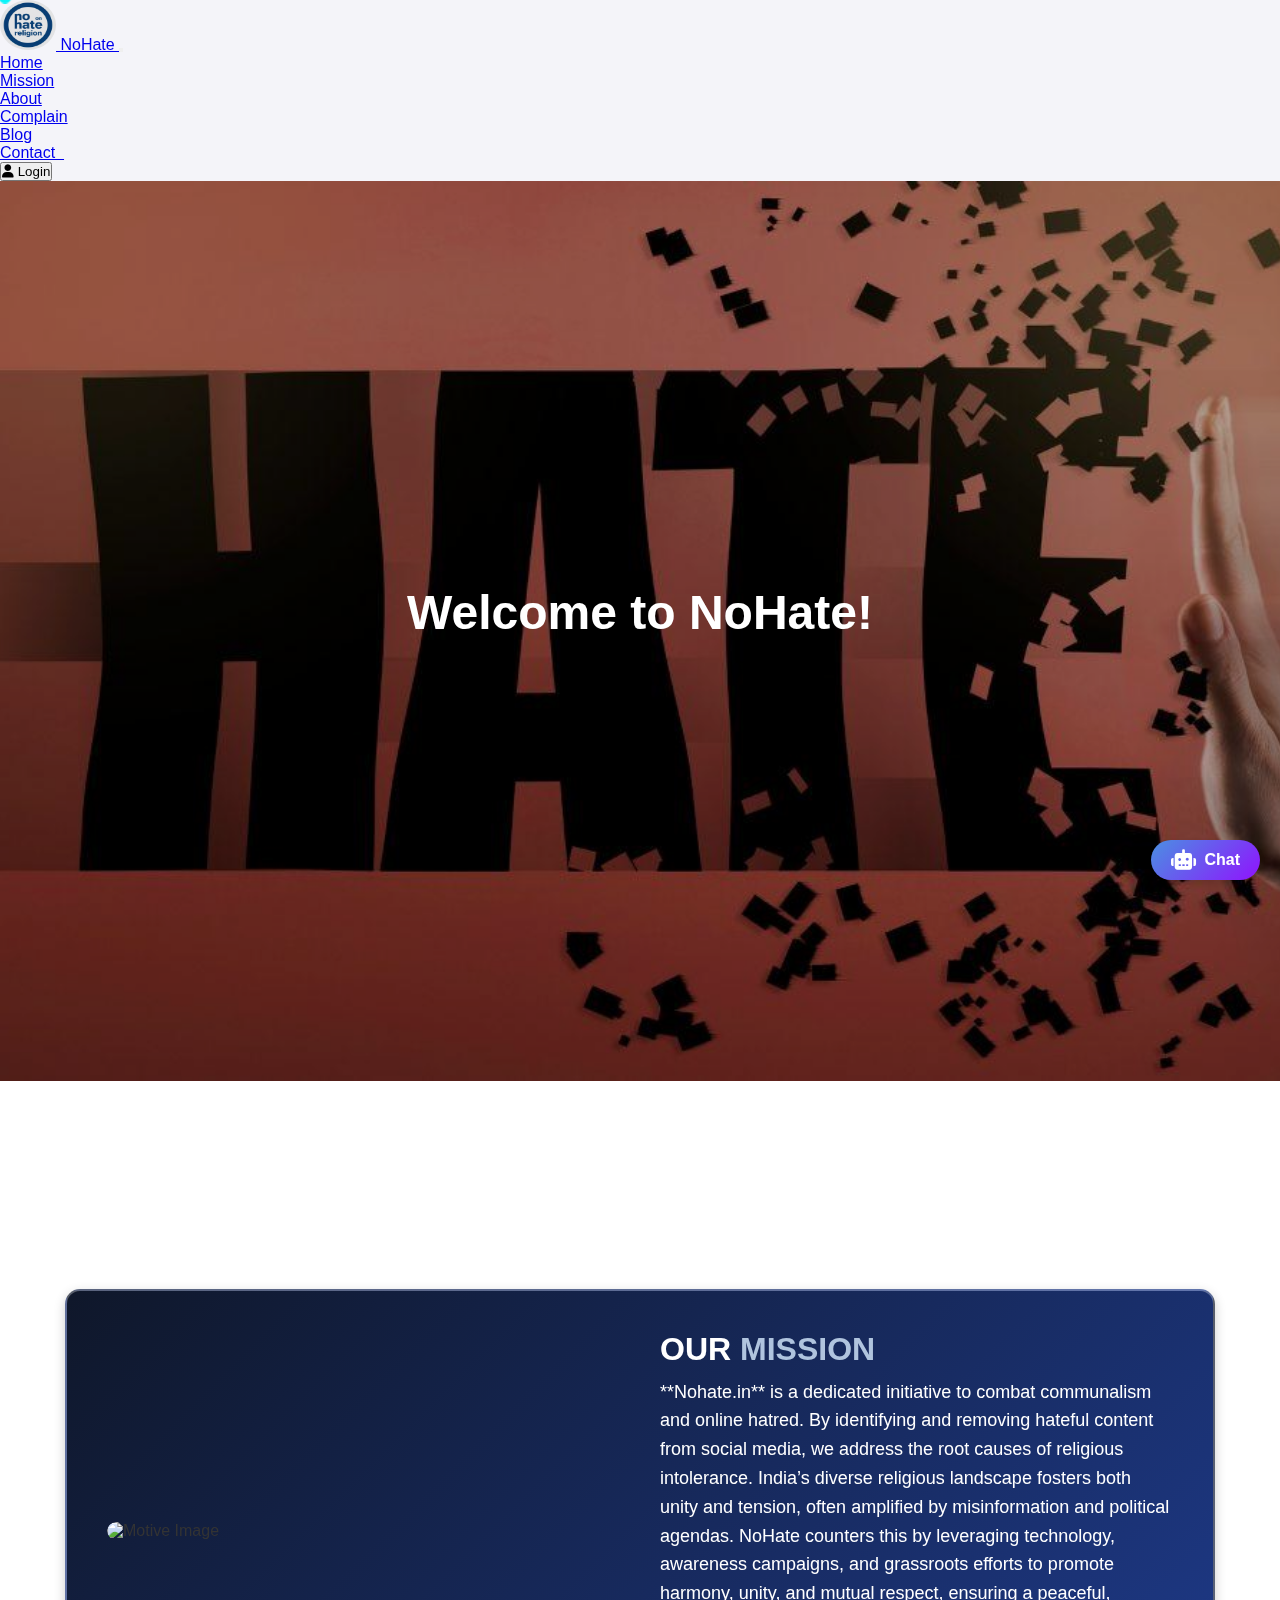
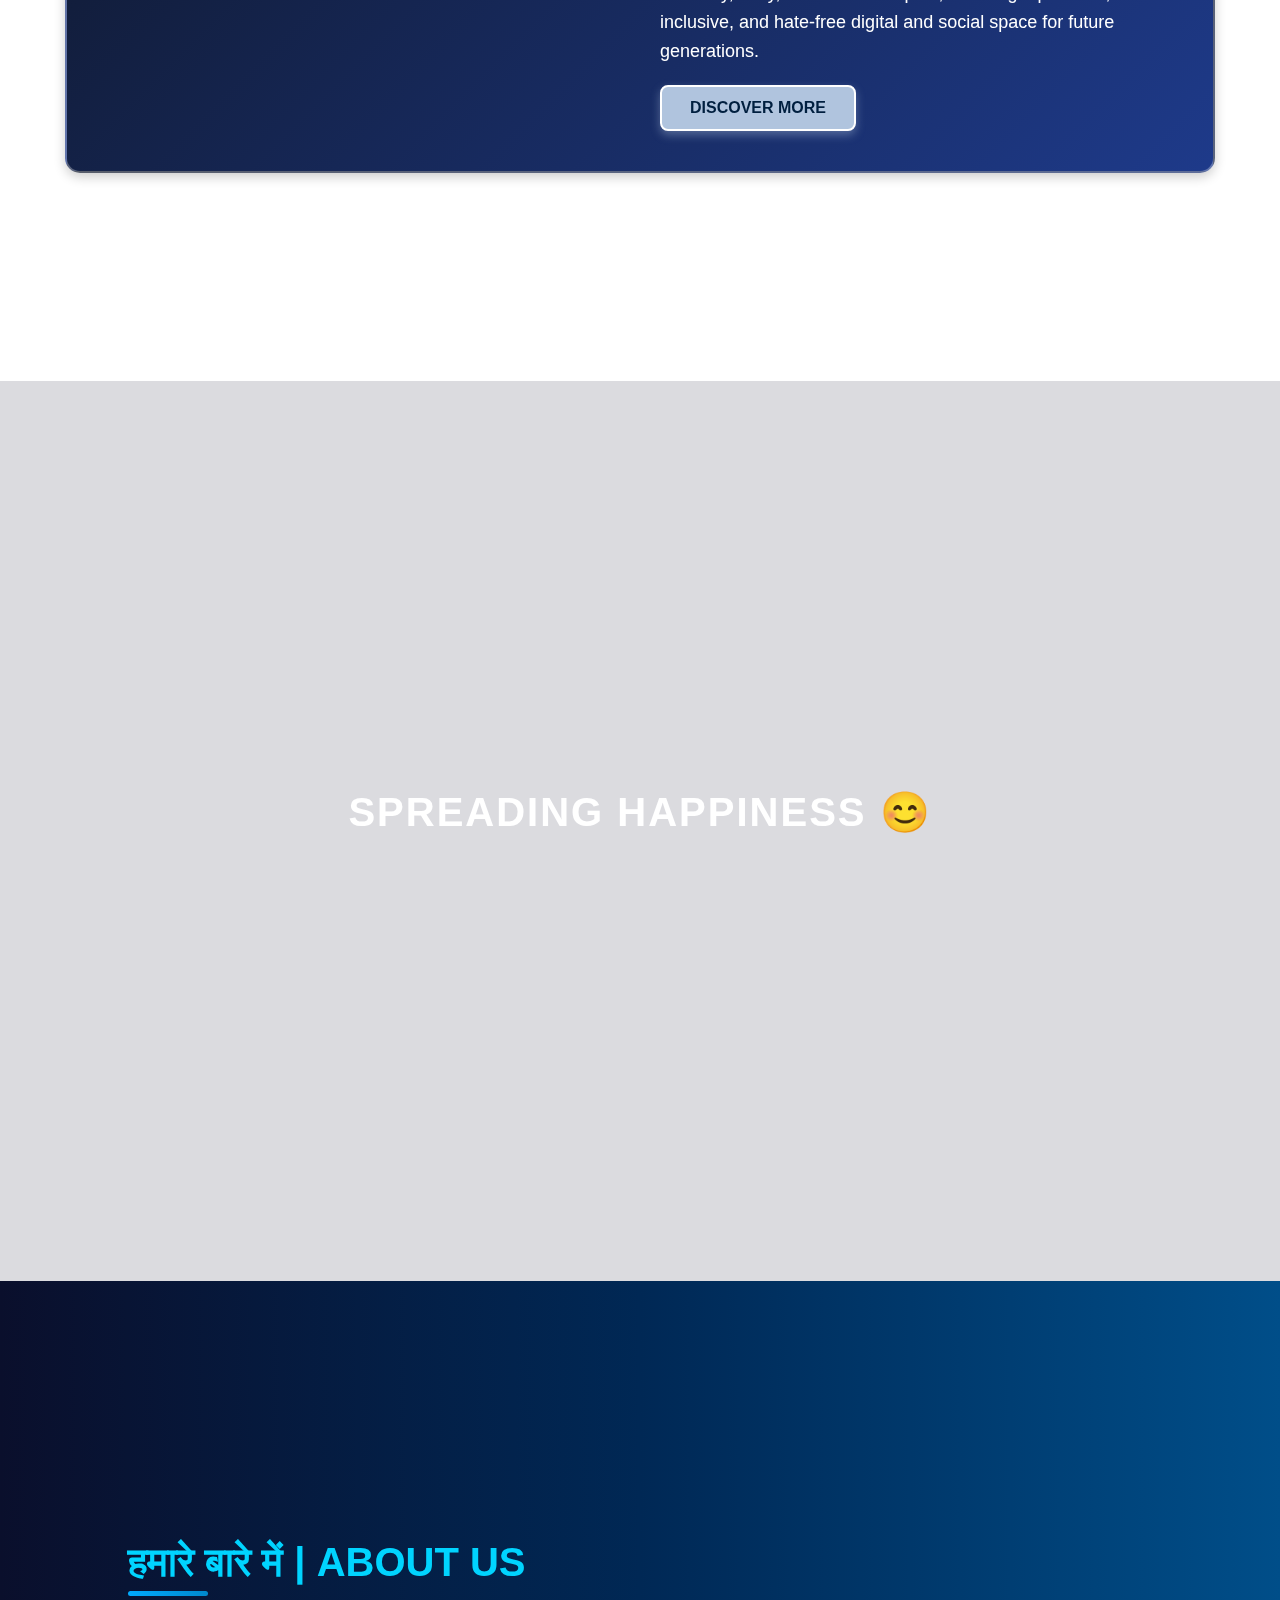
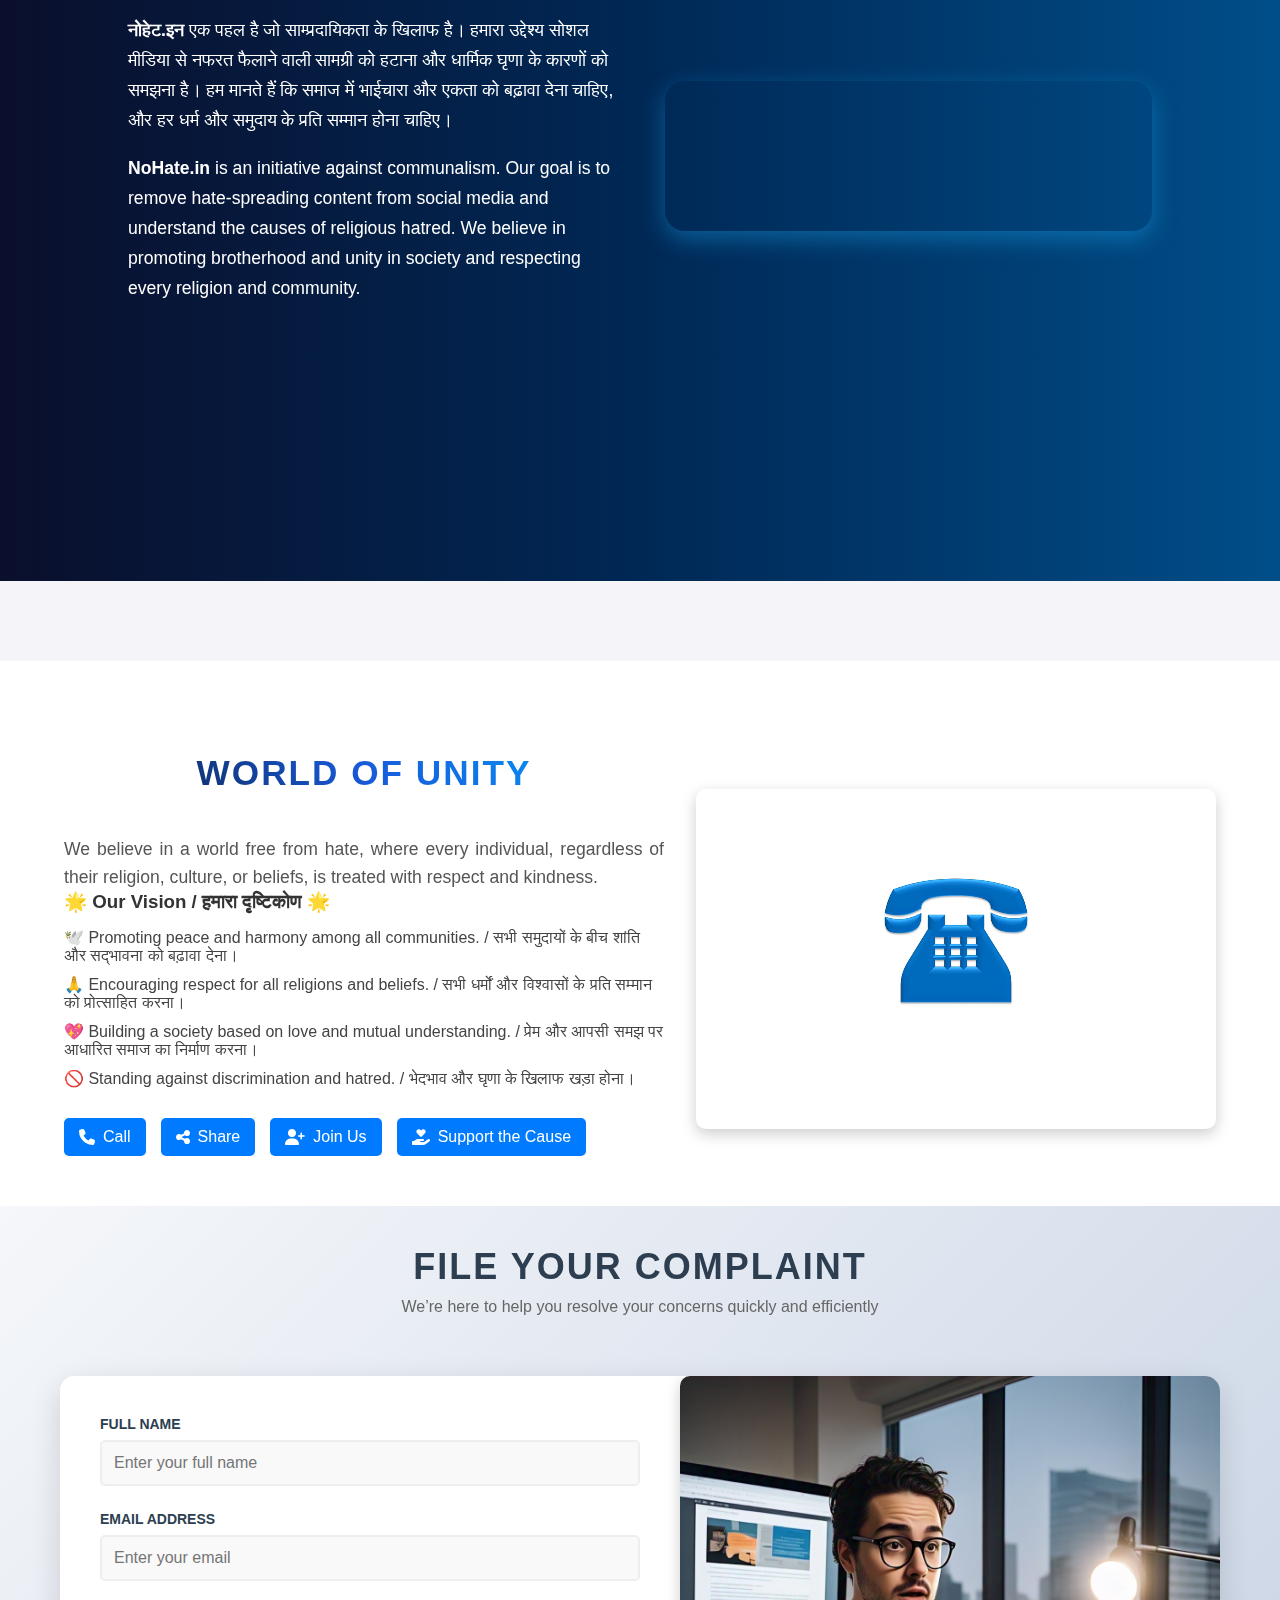
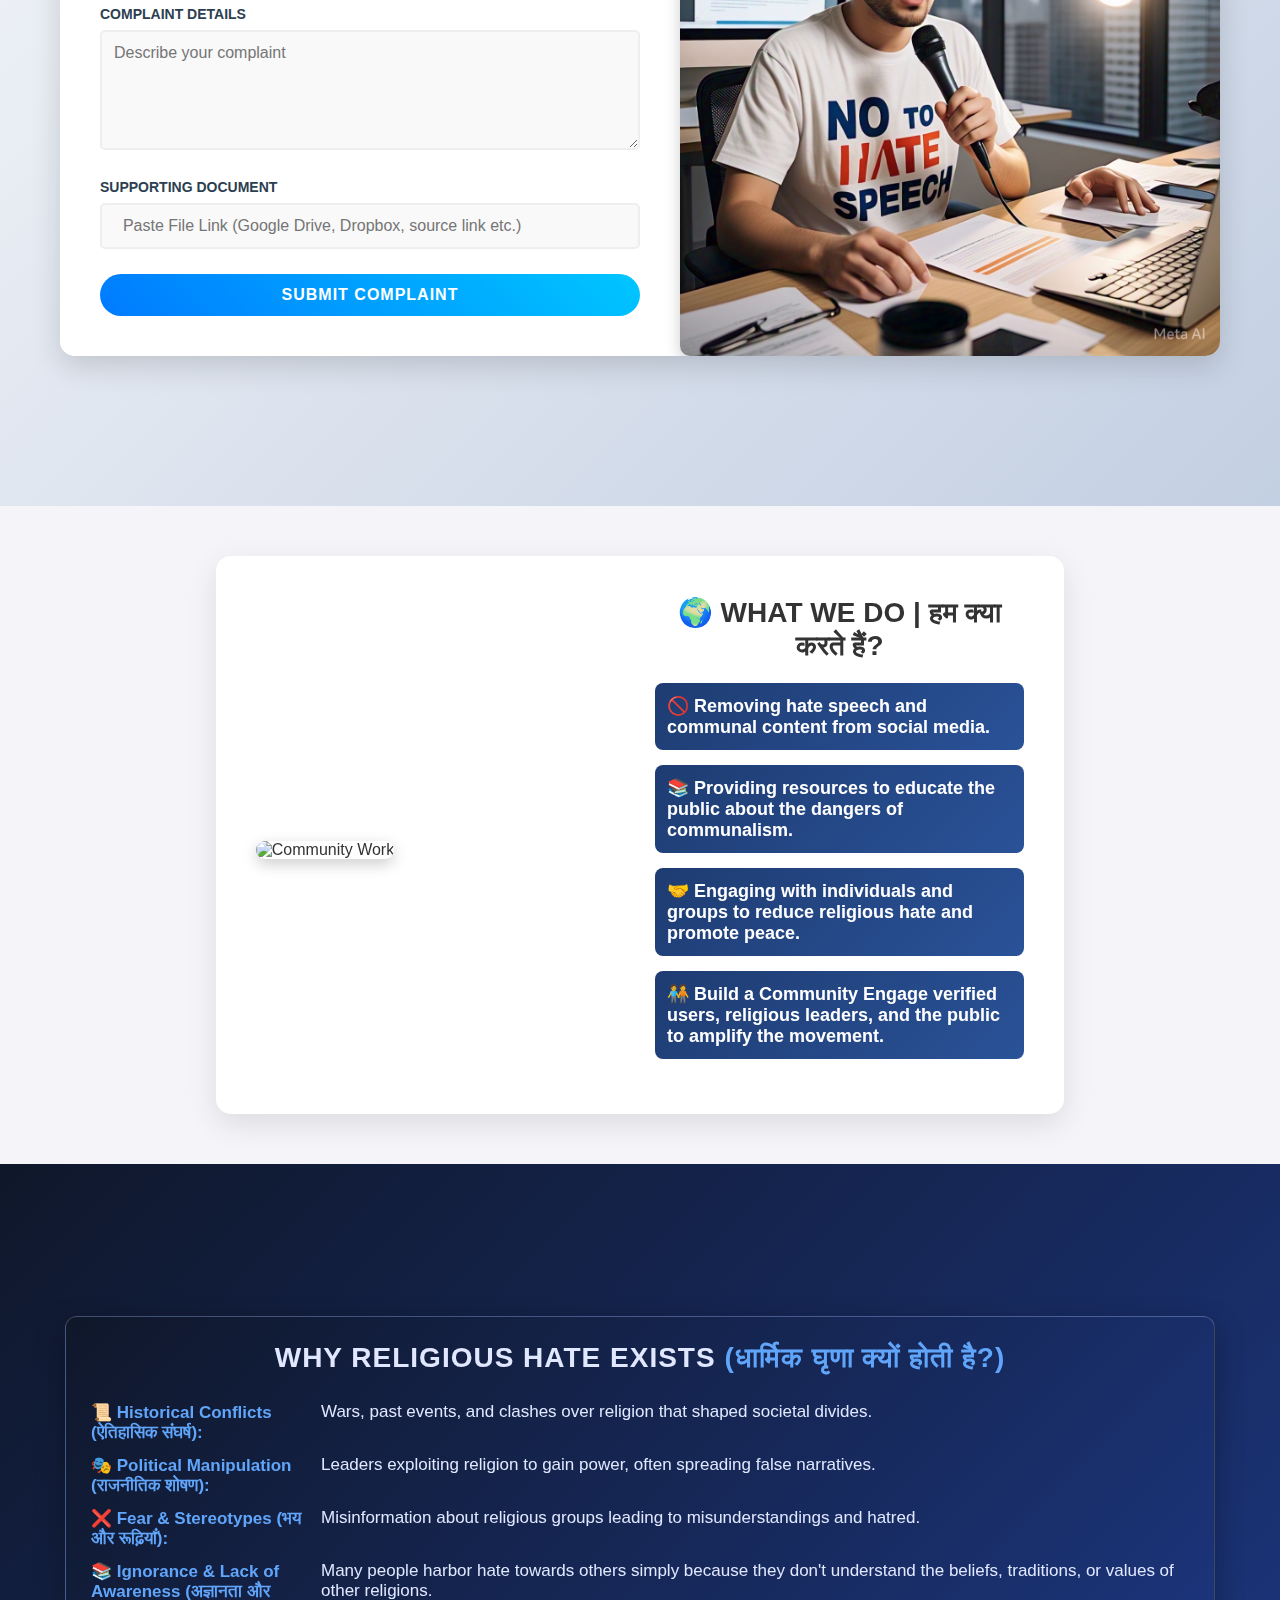
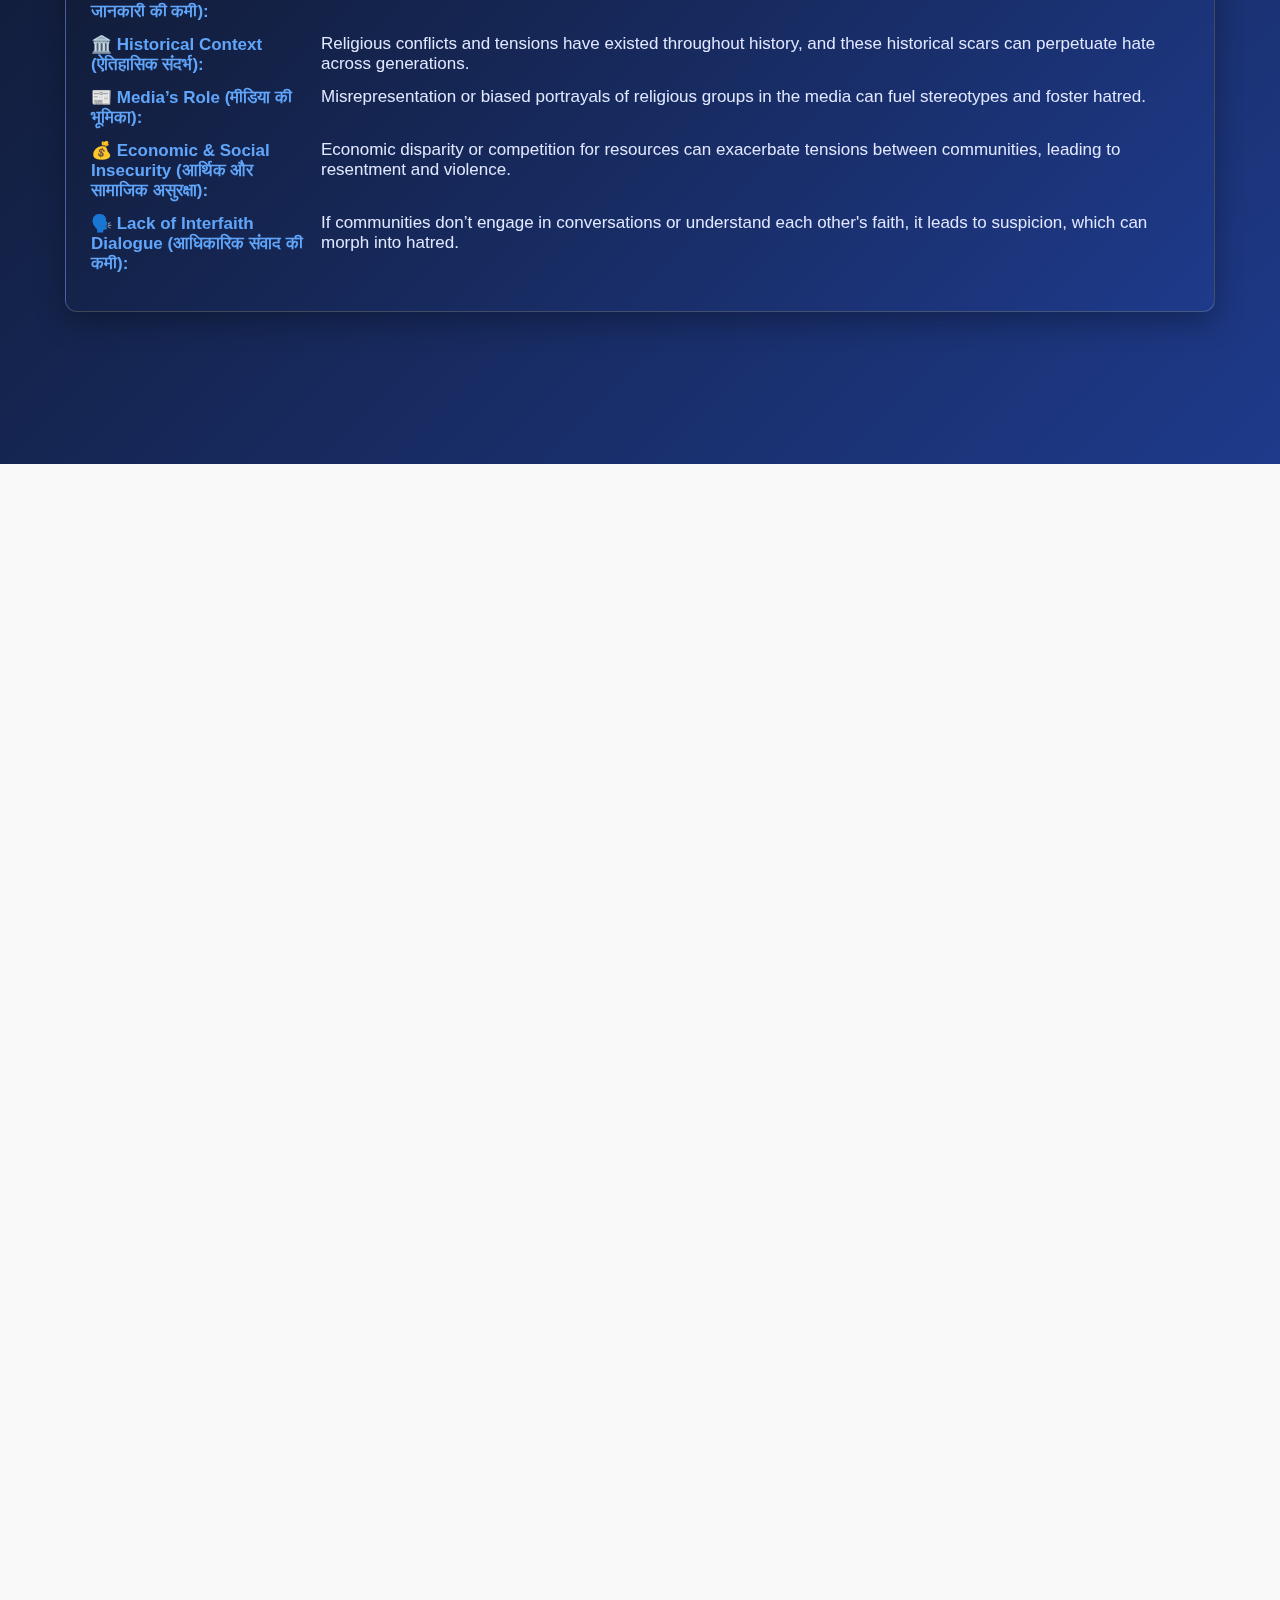
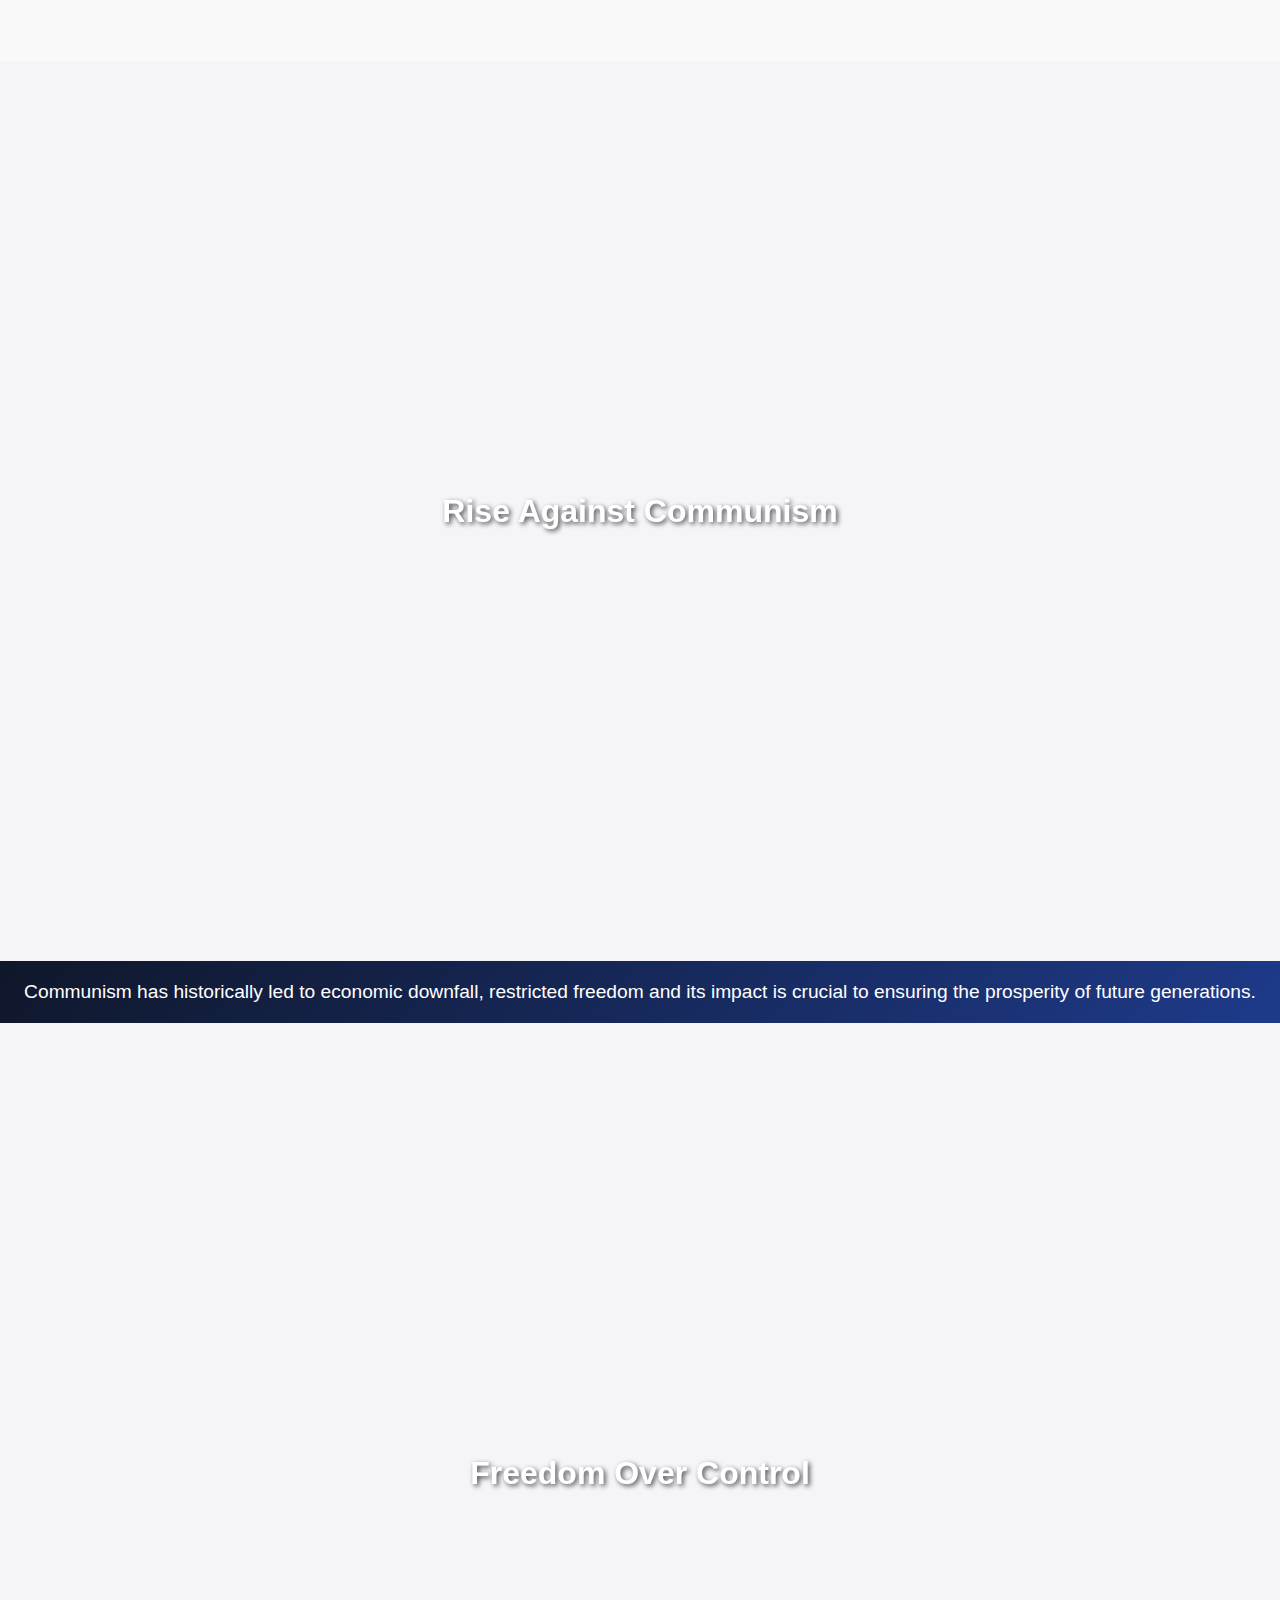
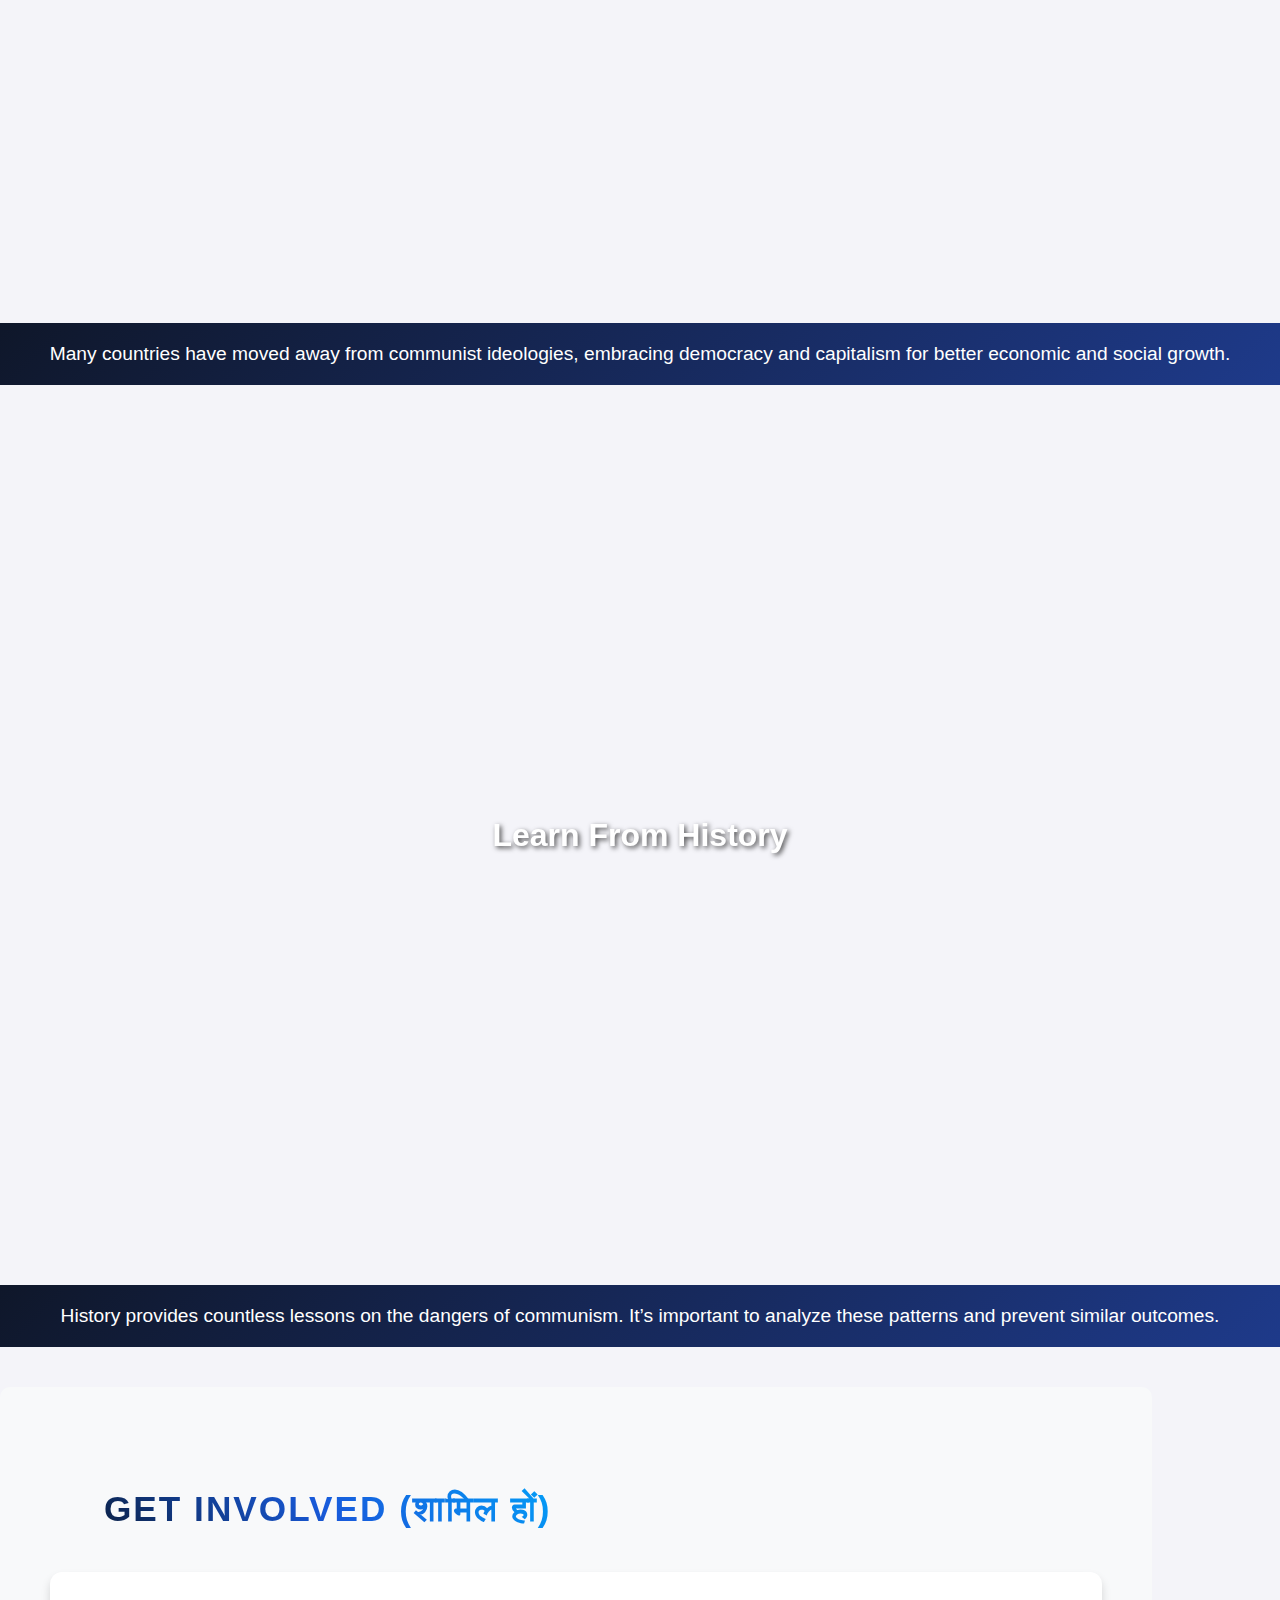
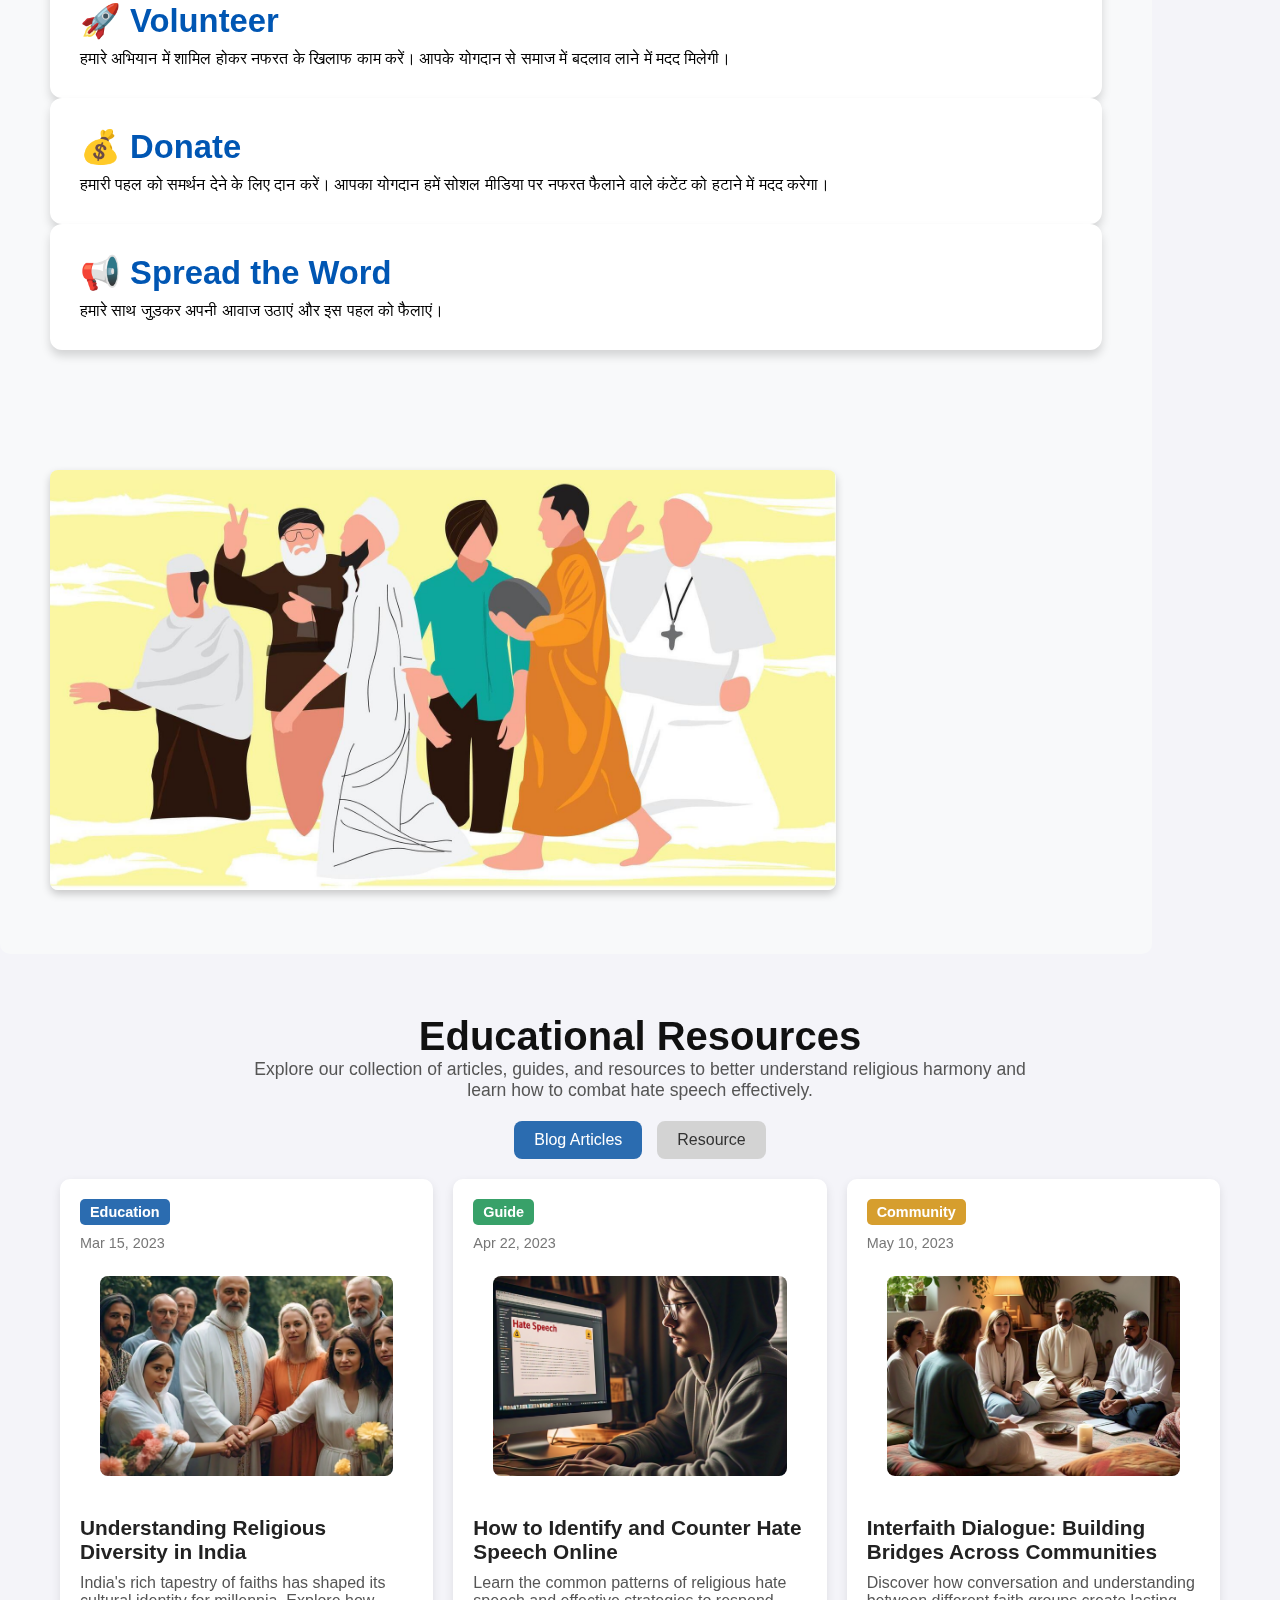
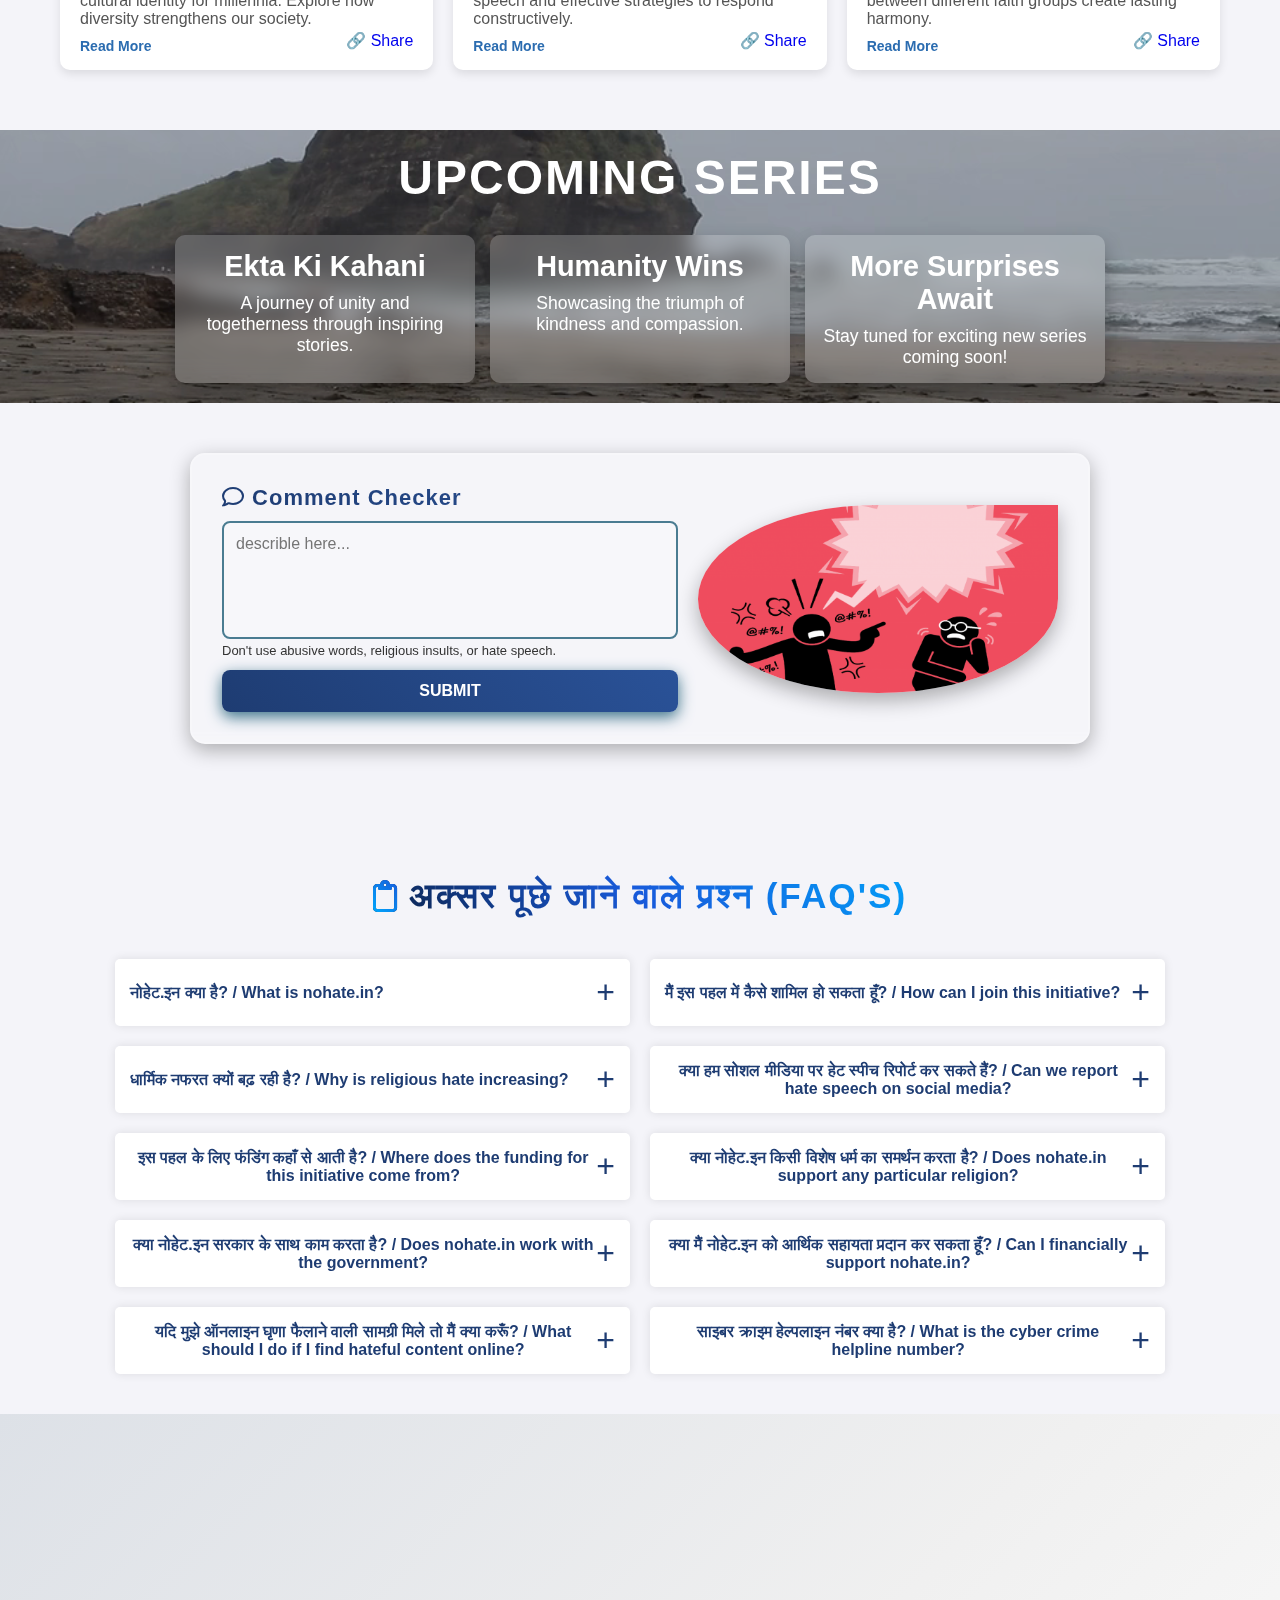
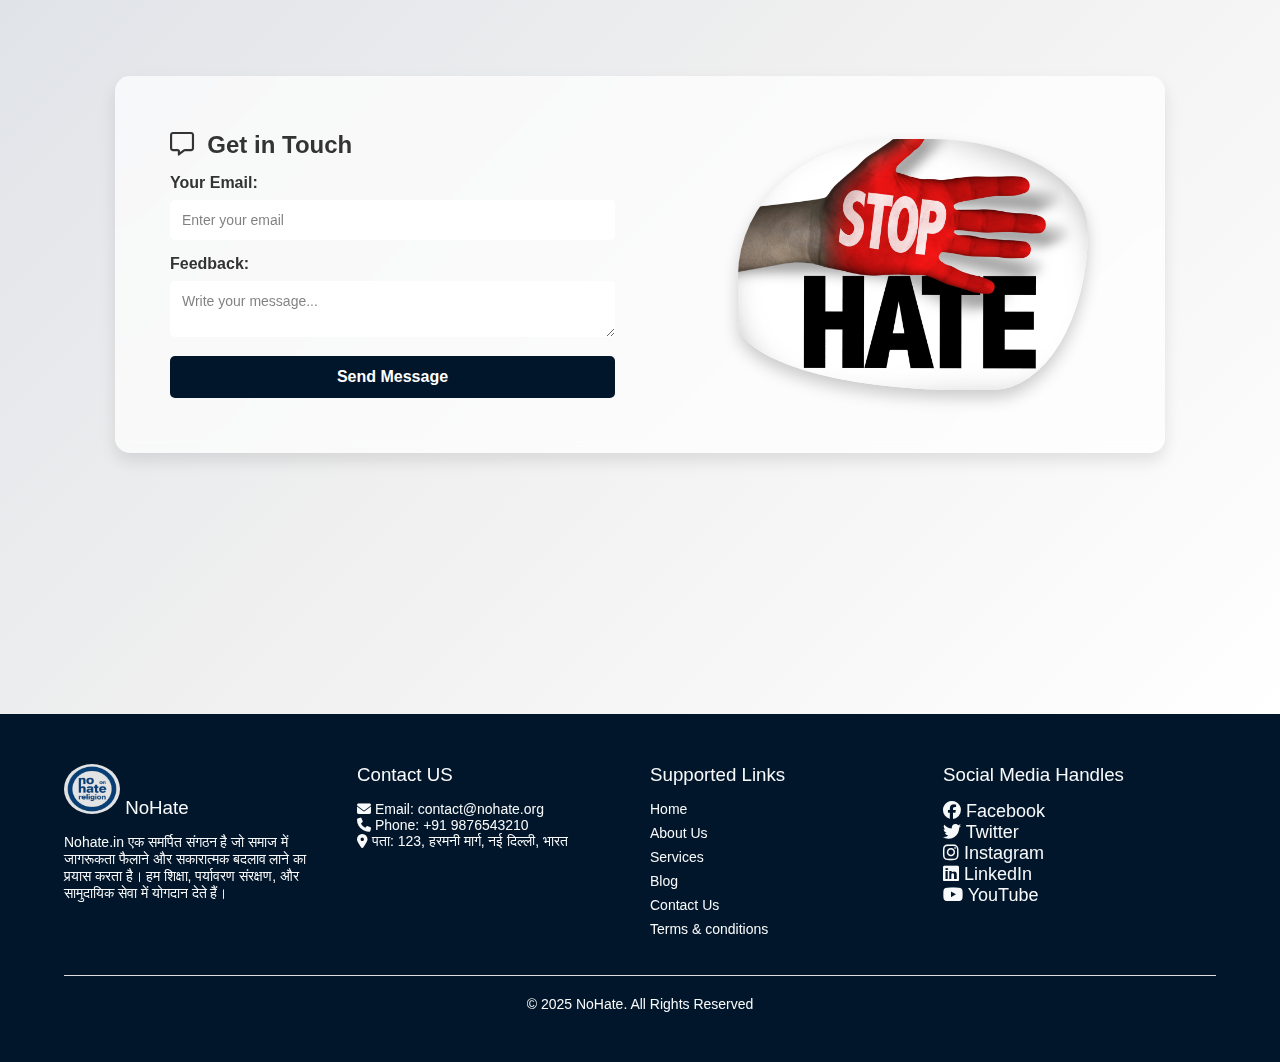
==== commit f48a000a: "Add files via upload" ====
--- a/index.html
+++ b/index.html
@@ -814,12 +814,12 @@
             </p>
           </div>
 
-          <div id="seriesCardHappiness" class="series-card">
+          <!-- <div id="seriesCardHappiness" class="series-card">
             <h3 id="seriesTitleHappiness">Happiness of the Day</h3>
             <p id="seriesDescriptionHappiness">
               Bringing heartwarming moments to brighten your day.
             </p>
-          </div>
+          </div> -->
 
           <div id="seriesCardSurprise" class="series-card">
             <h3 id="seriesTitleSurprise">More Surprises Await</h3>
--- a/styles.css
+++ b/styles.css
@@ -648,10 +648,6 @@
   transition: transform 0.3s ease;
 }
 
-.form-container:hover {
-  /* transform: translateY(-5px); */
-}
-
 .input-container {
   flex: 1;
   padding-top: 40px;
@@ -667,7 +663,6 @@
   display: flex;
   align-items: center;
   justify-content: center;
-  /* background: linear-gradient(45deg, #007bff, #00c6ff); */
   position: relative;
 }
 
@@ -677,10 +672,6 @@
   border-radius: 10px;
   box-shadow: 0 5px 15px rgba(0, 0, 0, 0.2);
   transition: transform 0.3s ease;
-}
-
-.illustration-img:hover {
-  /* transform: scale(1.05); */
 }
 
 .input-group {
@@ -1159,8 +1150,8 @@
 }
 
 .aim-card img {
-  width: 250px;
-  height: 250px;
+  width: 200px;
+  height: 200px;
   margin-right: 15px;
 }
 
@@ -1236,9 +1227,16 @@
   border-radius: 10px;
 }
 
+#evolved h3{
+  text-align: left;
+  margin-bottom: 10px;
+}
+
 #evolved p {
-  /* color: #0056b3; */
+  color: black;
   font-weight: 500;
+  font-size: 1rem;
+  text-align: left;
 }
 
 .custom-img {
@@ -1263,7 +1261,7 @@
   position: relative;
   width: 100%;
   height: 100vh;
-  overflow: hidden;
+  /* overflow: hidden; */
   color: white;
   font-family: "Poppins", sans-serif;
 }
@@ -1357,6 +1355,64 @@
   }
 }
 
+#upcomingSeriesSection {
+  position: relative;
+  width: 100%;
+  height: auto;
+  overflow: hidden;
+  text-align: center;
+}
+
+#backgroundVideo {
+  position: absolute;
+  top: 0;
+  left: 0;
+  width: 100%;
+  height: 100%;
+  object-fit: cover; /* Ensures video covers the section */
+  z-index: -1;
+}
+
+#seriesOverlay {
+  position: relative;
+  z-index: 1;
+  padding: 20px;
+  background: rgba(0, 0, 0, 0.1); /* Add overlay for better text visibility */
+  color: white;
+}
+
+#seriesContainer {
+  display: flex;
+  flex-wrap: wrap;
+  justify-content: center;
+  gap: 15px;
+}
+
+.series-card {
+  background: rgba(255, 255, 255, 0.2);
+  padding: 15px;
+  border-radius: 10px;
+  width: 90%;
+  max-width: 300px;
+}
+
+@media screen and (max-width: 768px) {
+  #backgroundVideo {
+    height: 100vh;
+    object-fit: cover;
+  }
+
+  #seriesContainer {
+    flex-direction: column;
+    align-items: center;
+  }
+
+  .series-card {
+    width: 80%;
+  }
+}
+
+
 /* General Section Styling */
 
 .contact-section {
@@ -1393,6 +1449,7 @@
   font-size: 24px;
   font-weight: 700;
   color: #333;
+  /* color: #004e89; */
   margin-bottom: 15px;
 }
 
@@ -1427,6 +1484,7 @@
   width: 100%;
   padding: 12px;
   background: #01162a;
+  /* background-color: #004e89; */
   border: none;
   border-radius: 5px;
   color: #ffffff;
@@ -2364,3 +2422,156 @@
     #1e3a8a
   ); /* Navy Blue Background */
 }
+
+/* Dashboard styling */
+
+.dashboardContainer {
+  display: flex;
+  height: 100vh;
+  background: #f4f7fc;
+  overflow: hidden;
+}
+
+#dashboardh2 {
+  text-decoration: none;
+  font-weight: 500;
+  color: white;
+}
+
+.navIcons i {
+  color: white;
+  margin: 0 16px;
+  font-size: 1.3rem;
+}
+
+.sidebarMenu {
+  width: 260px;
+  /* background: linear-gradient(to right, #0a0f2c, #002855, #004e89); */
+  background-color: #004e89;
+  color: white;
+  padding: 20px;
+  position: fixed;
+  height: 100%;
+  transition: all 0.3s ease-in-out;
+}
+.sidebarTitle {
+  text-align: center;
+  margin-bottom: 20px;
+  font-size: 24px;
+  font-weight: bold;
+}
+.menuList {
+  list-style: none;
+  padding: 0;
+}
+.menuItem {
+  padding: 15px;
+  display: flex;
+  align-items: center;
+  gap: 12px;
+  cursor: pointer;
+  transition: background 0.3s, transform 0.2s;
+}
+.menuItem:hover {
+  background: rgba(255, 255, 255, 0.2);
+  border-radius: 8px;
+  transform: scale(1.05);
+}
+.contentSection {
+  margin-left: 260px;
+  flex: 1;
+  padding: 20px;
+  transition: all 0.3s ease-in-out;
+}
+.topNavbar {
+  display: flex;
+  justify-content: space-between;
+  align-items: center;
+  background-color: #004e89;
+  padding: 20px;
+  border-radius: 10px;
+  margin-bottom: 20px;
+  box-shadow: 0 4px 6px rgba(0, 0, 0, 0.1);
+}
+.cardsContainer {
+  display: grid;
+  grid-template-columns: repeat(auto-fit, minmax(300px, 1fr));
+  gap: 30px;
+}
+.card {
+  background-color: white;
+  padding: 30px;
+  border-radius: 12px;
+  box-shadow: 0 6px 10px rgba(0, 0, 0, 0.15);
+  text-align: center;
+  font-size: 28px;
+  color: #0056b3 !important;
+  /* font-weight: bold; */
+  transition: transform 0.3s;
+}
+.card:hover {
+  transform: scale(1.08);
+}
+.chartContainer canvas {
+  max-width: 100%;
+  height: auto;
+}
+
+@media (max-width: 768px) {
+  .dashboardContainer {
+    flex-direction: column;
+    overflow-y: scroll;
+  }
+
+  .sidebarMenu {
+    width: 100%;
+    height: auto;
+    position: relative;
+    display: flex;
+    flex-direction: row;
+    justify-content: space-around;
+    padding: 10px;
+    text-align: center !important;
+  }
+
+  .sidebarTitle {
+    font-size: 24px;
+    margin-bottom: 10px;
+  }
+
+  .menuList {
+    display: flex;
+    flex-wrap: wrap;
+    gap: 4px;
+    display: grid;
+    grid-template-columns: 1fr 1fr;
+  }
+
+  .menuItem {
+    padding: 10px;
+    font-size: 14px;
+  }
+
+  .contentSection {
+    margin-left: 0;
+    padding-top: 60px;
+  }
+}
+
+@media (max-width: 480px) {
+  .sidebarMenu {
+    flex-direction: column;
+    align-items: center;
+    text-align: center;
+  }
+
+  .menuList {
+    flex-direction: column;
+    align-items: center;
+  }
+
+  .menuItem {
+    width: 100%;
+    text-align: center;
+  }
+}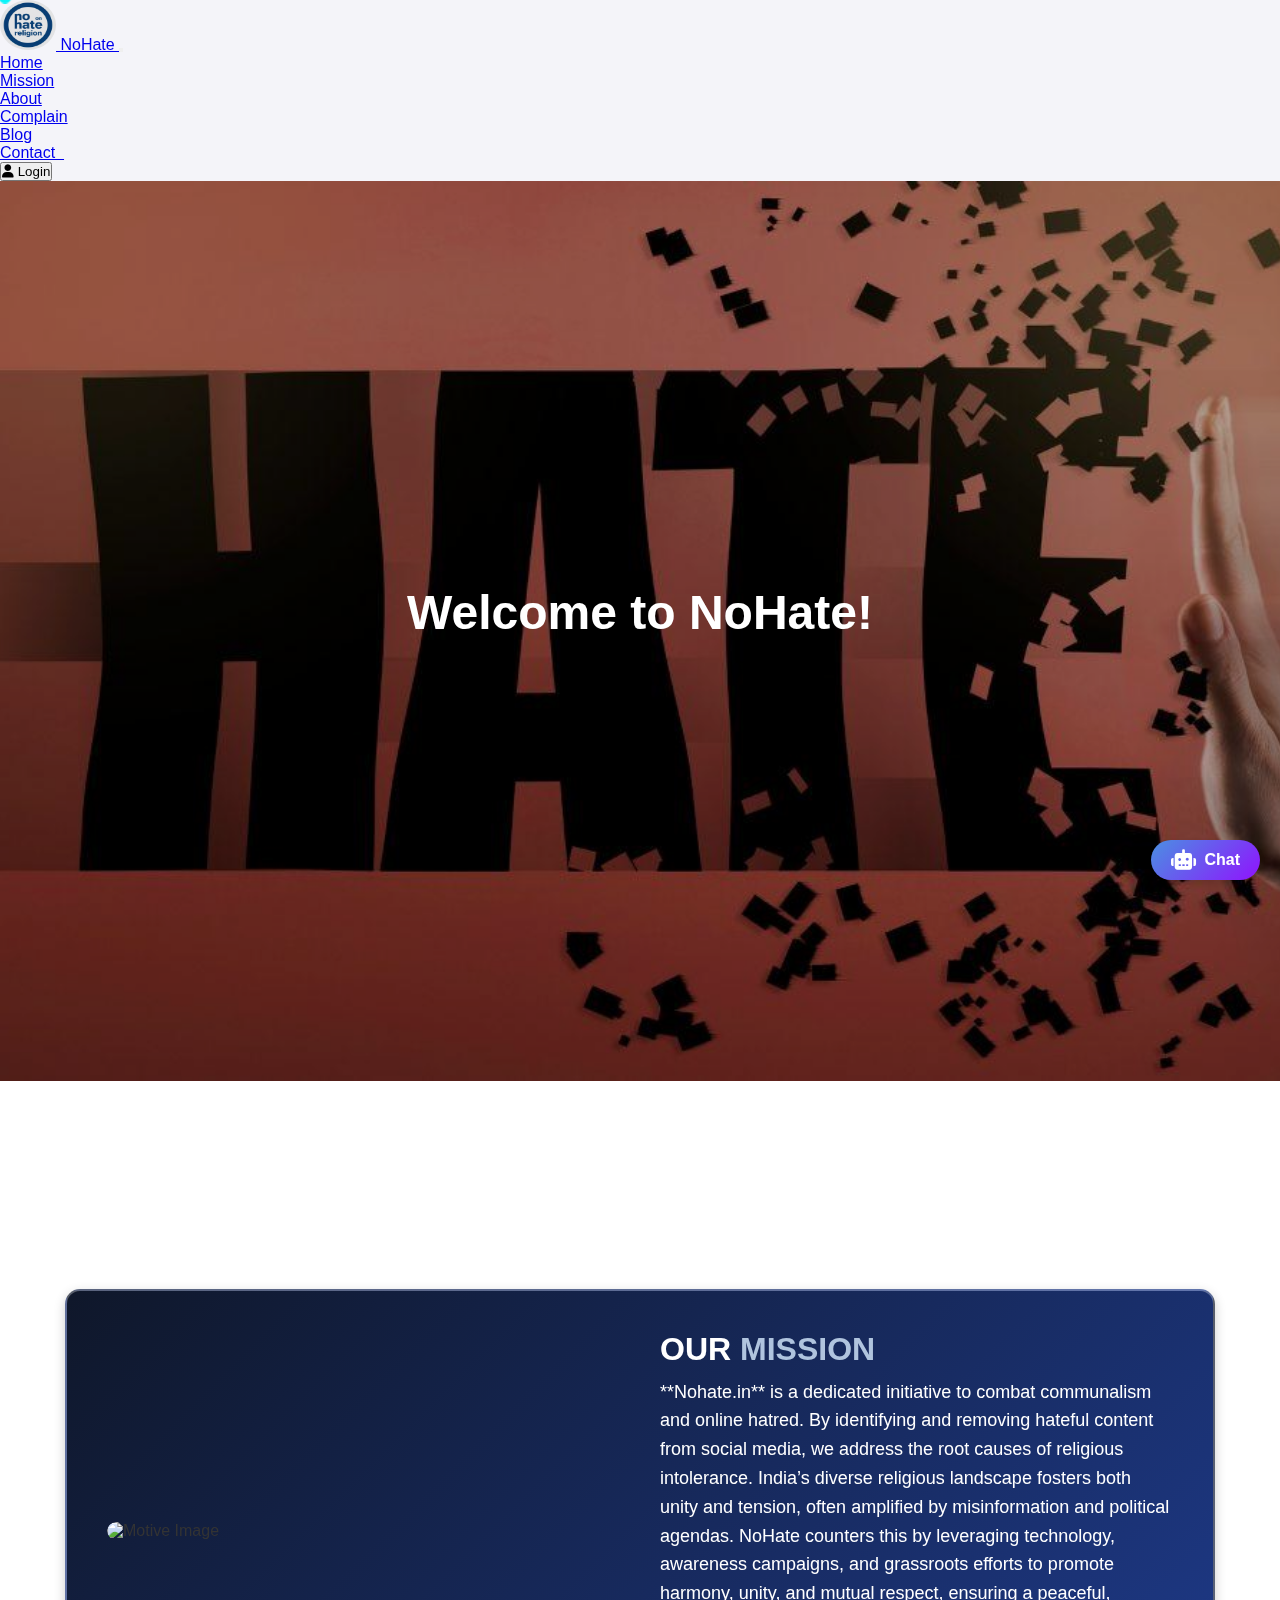
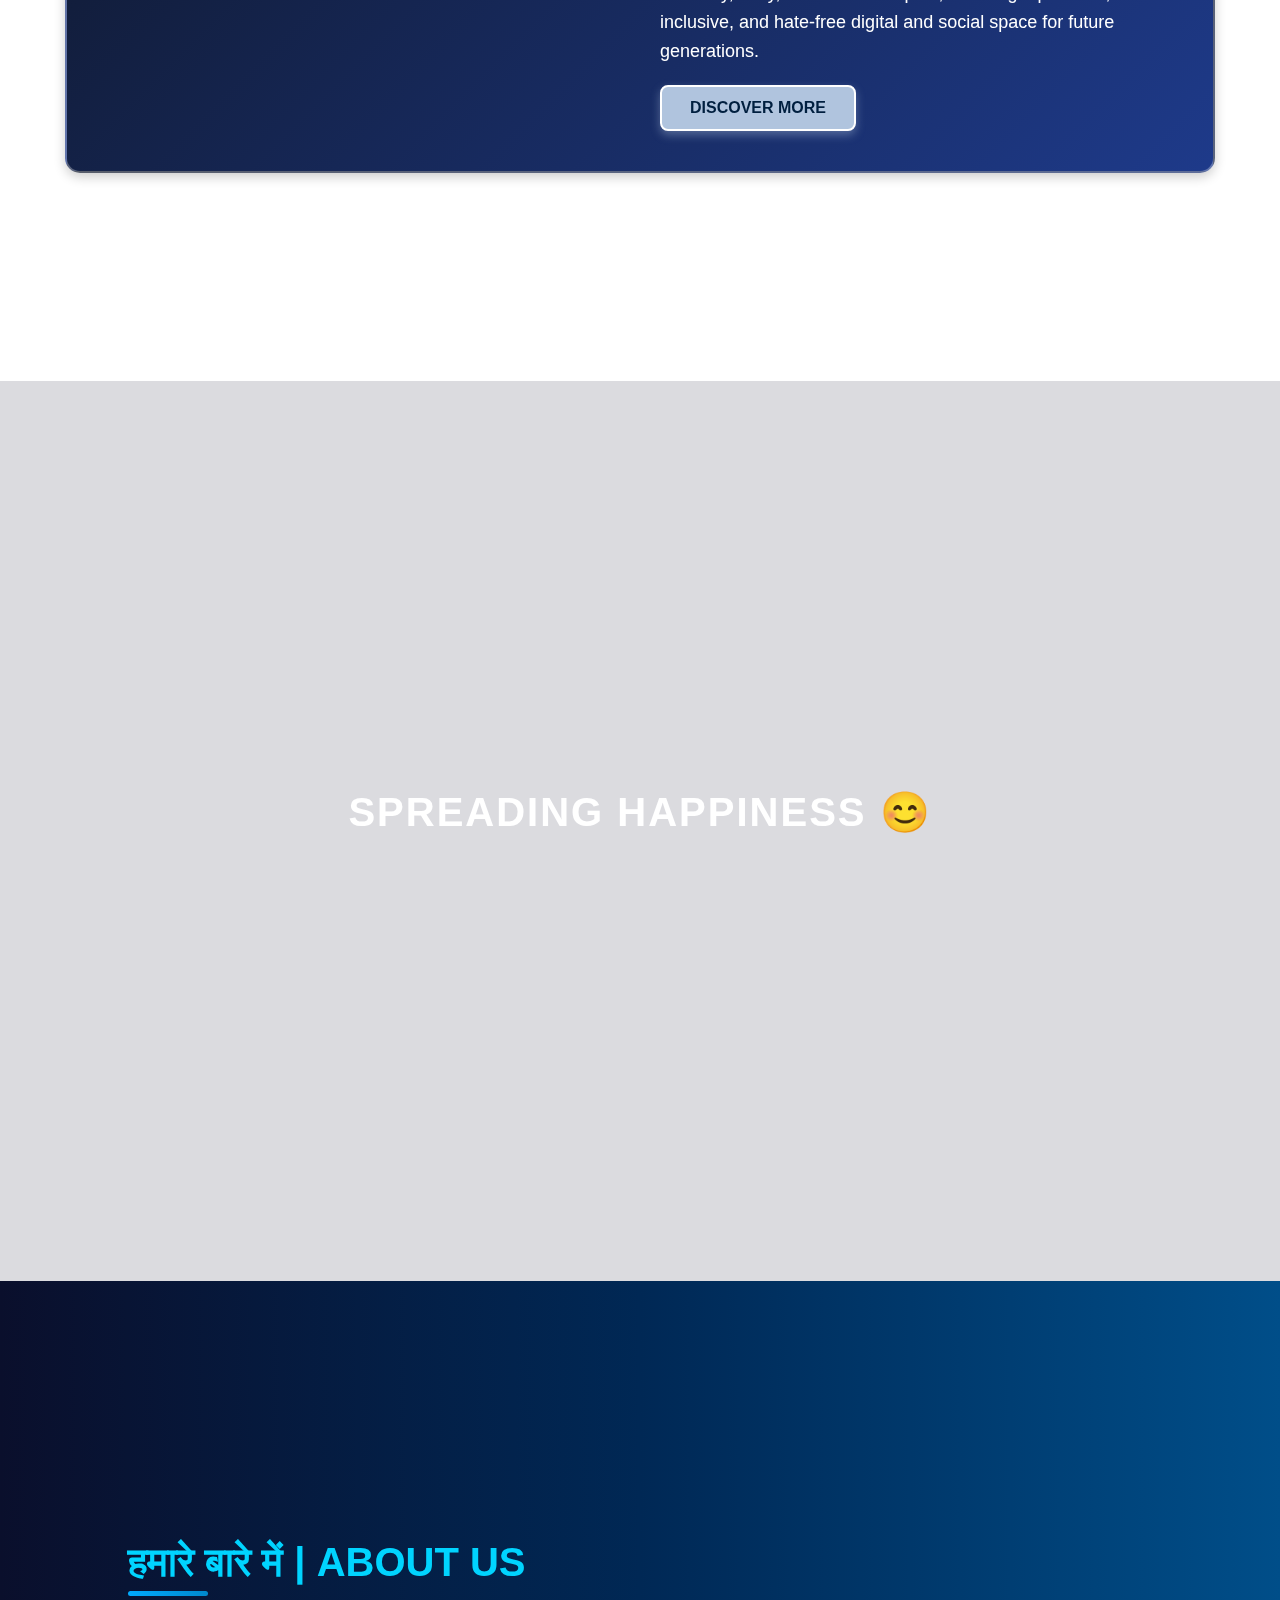
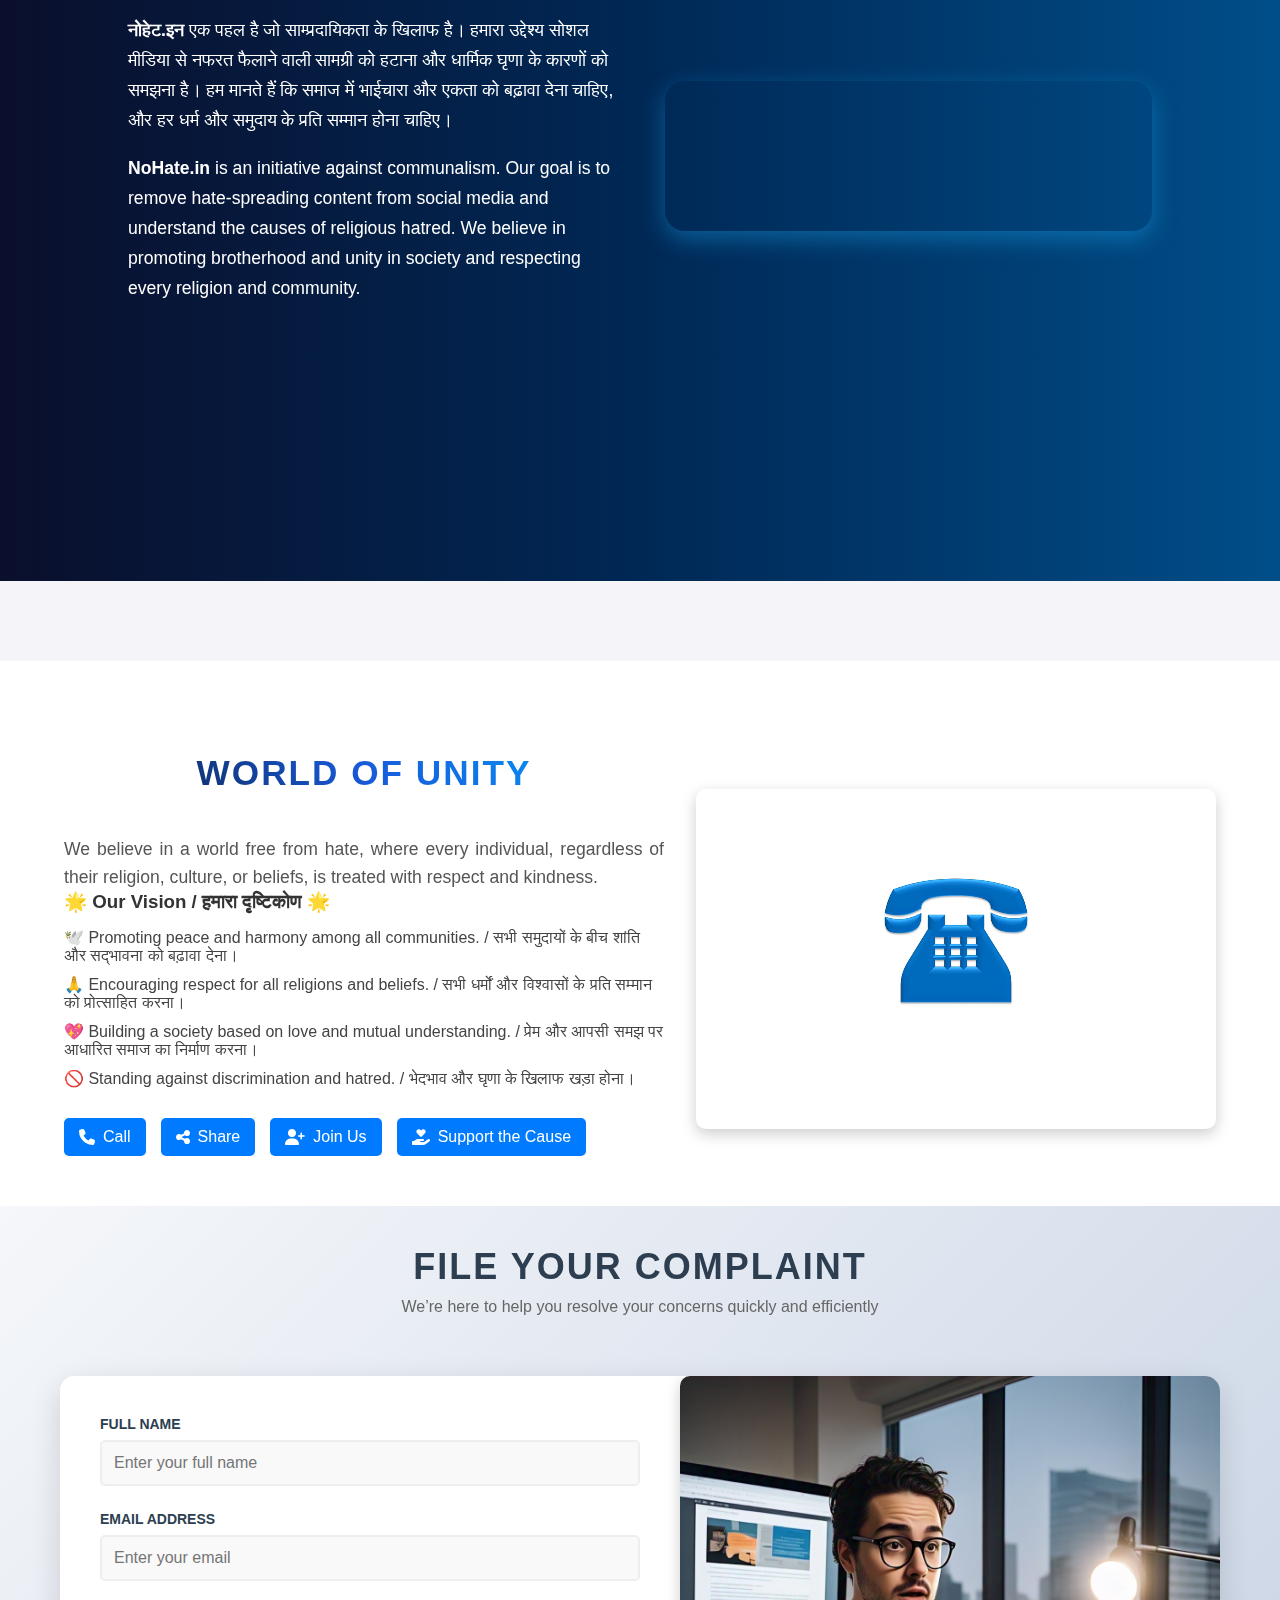
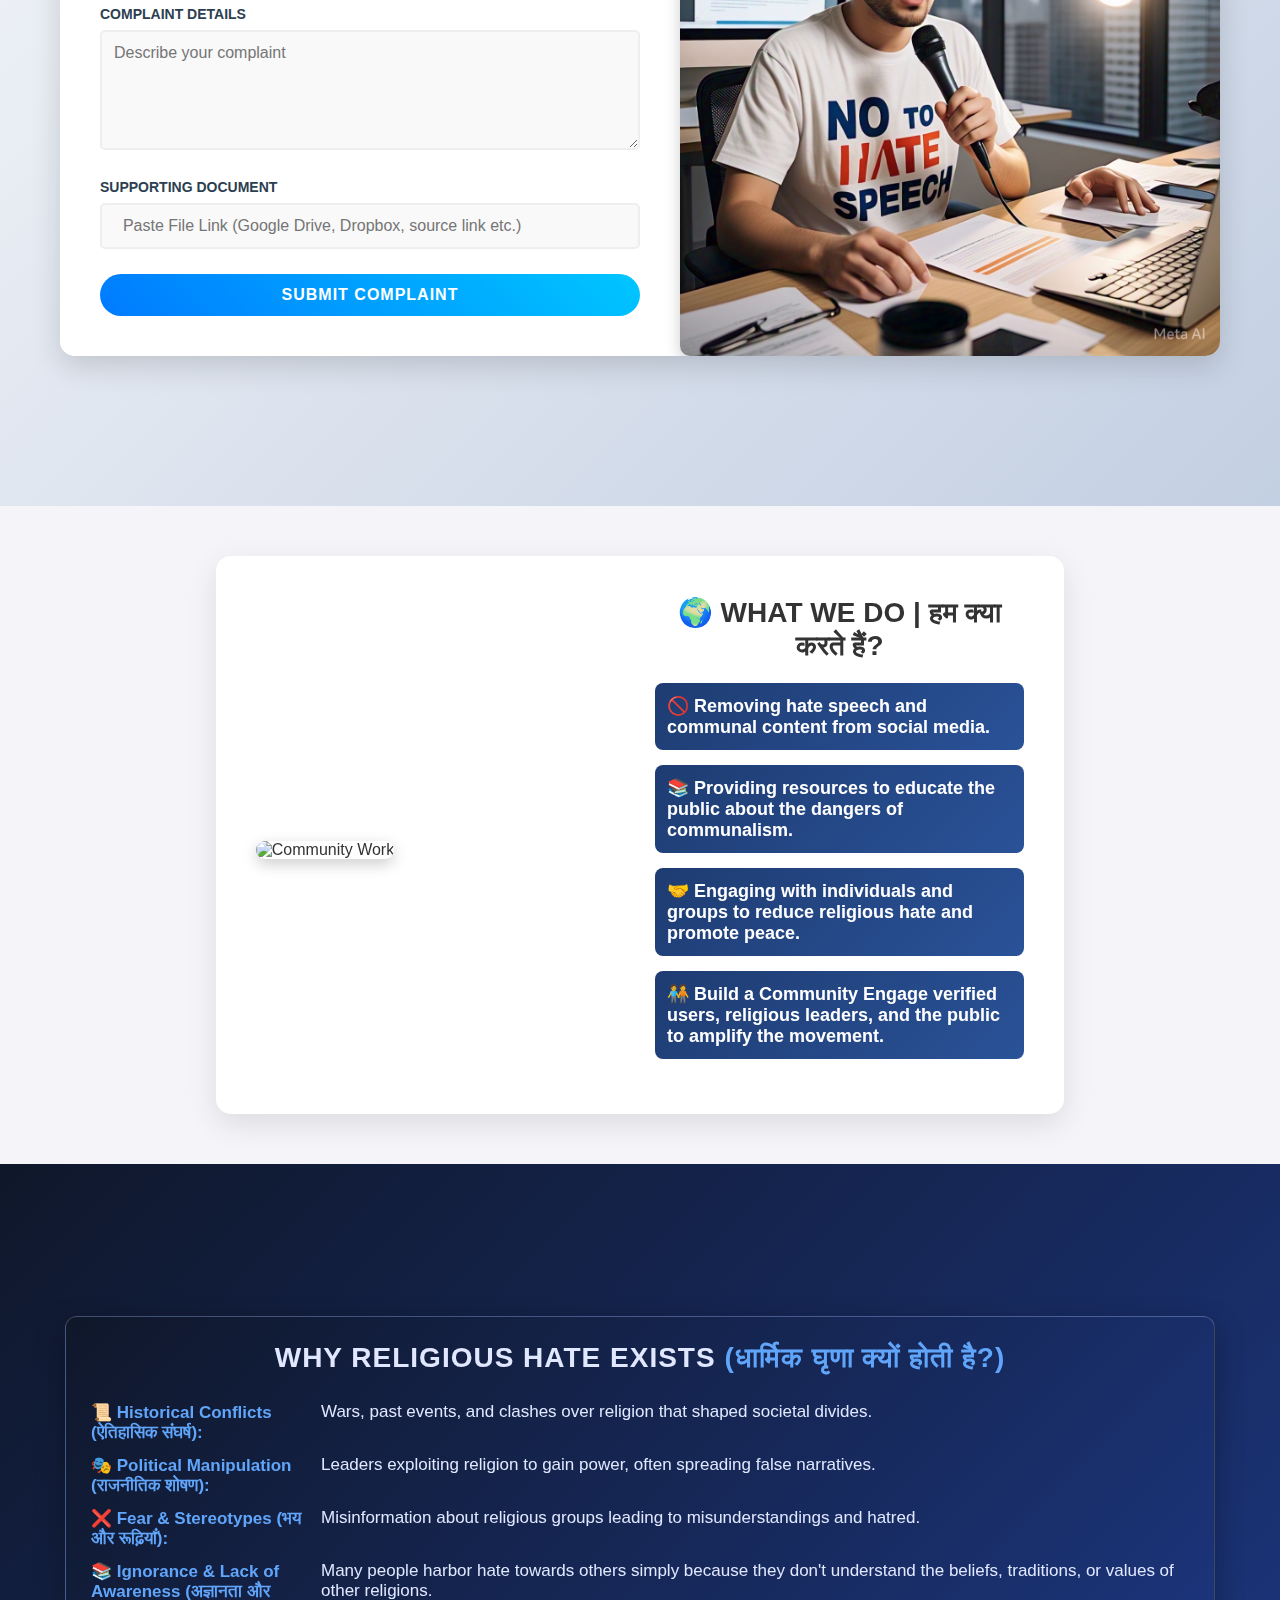
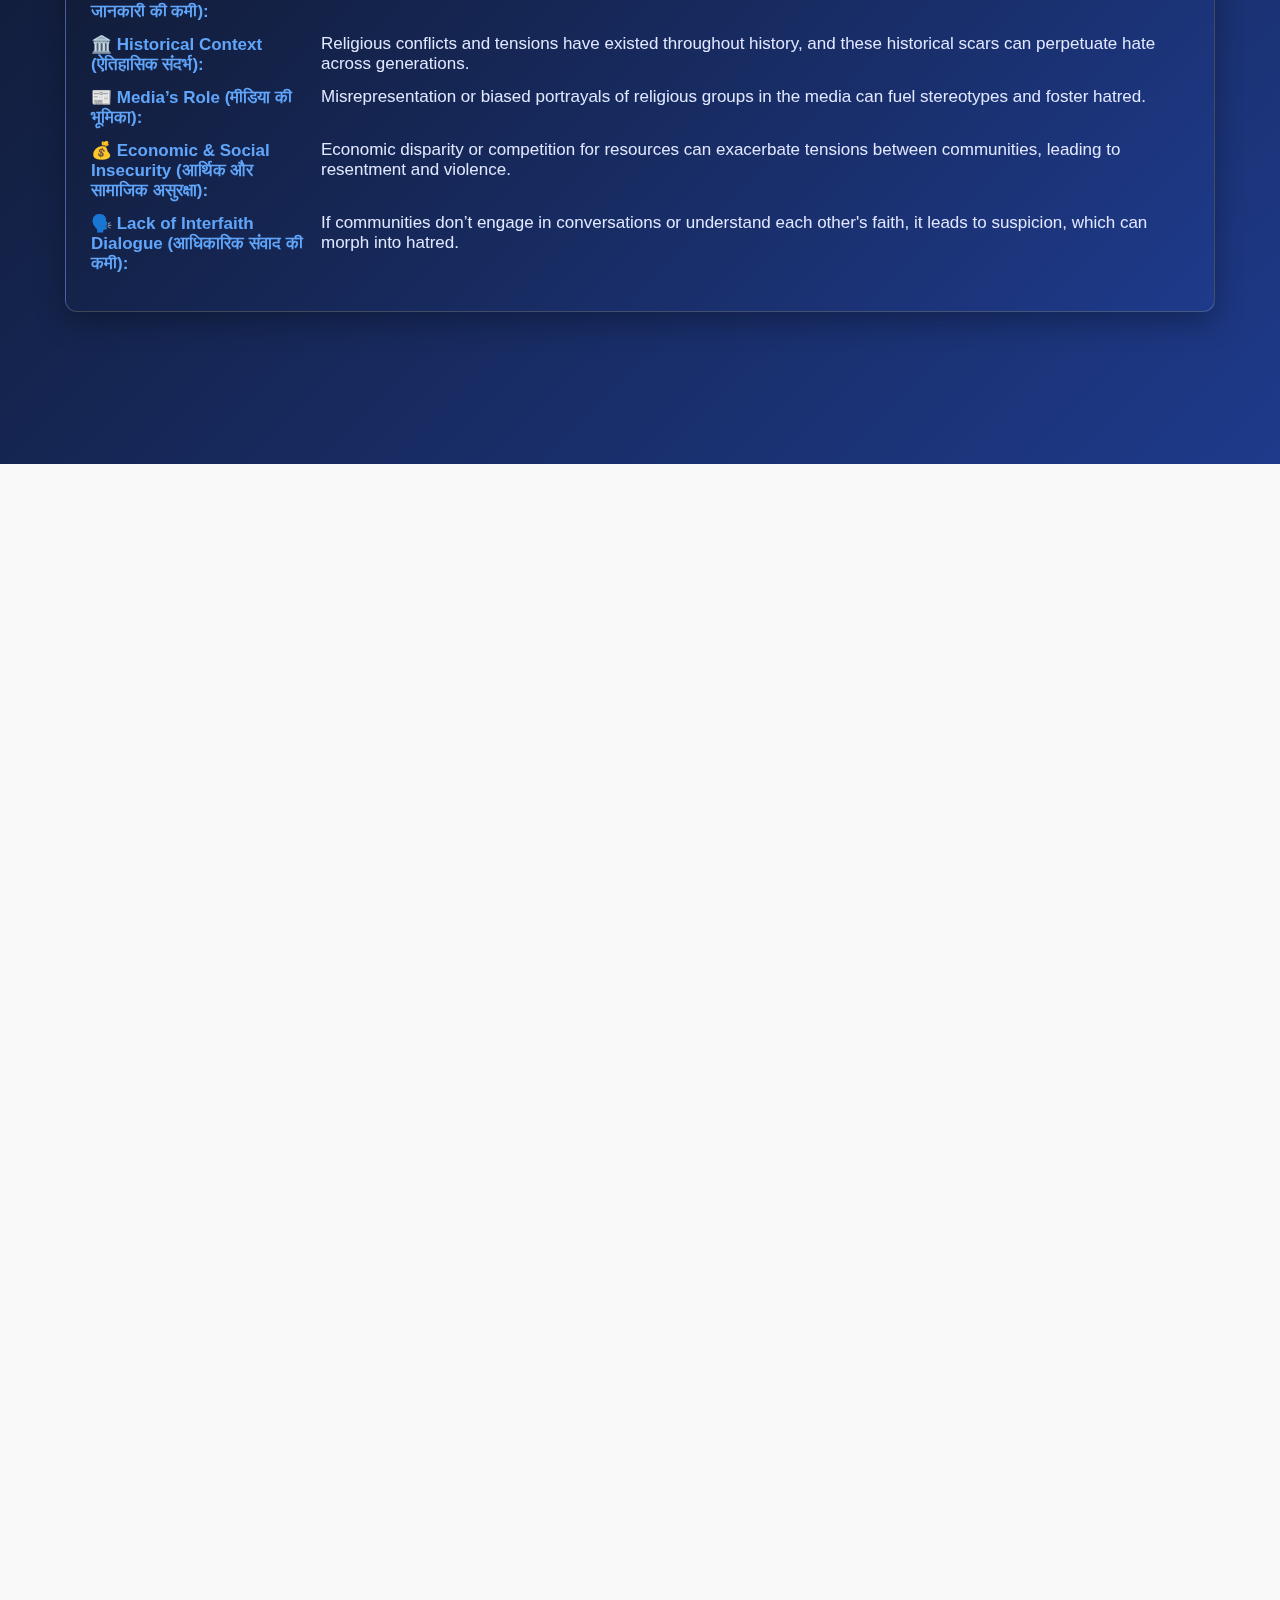
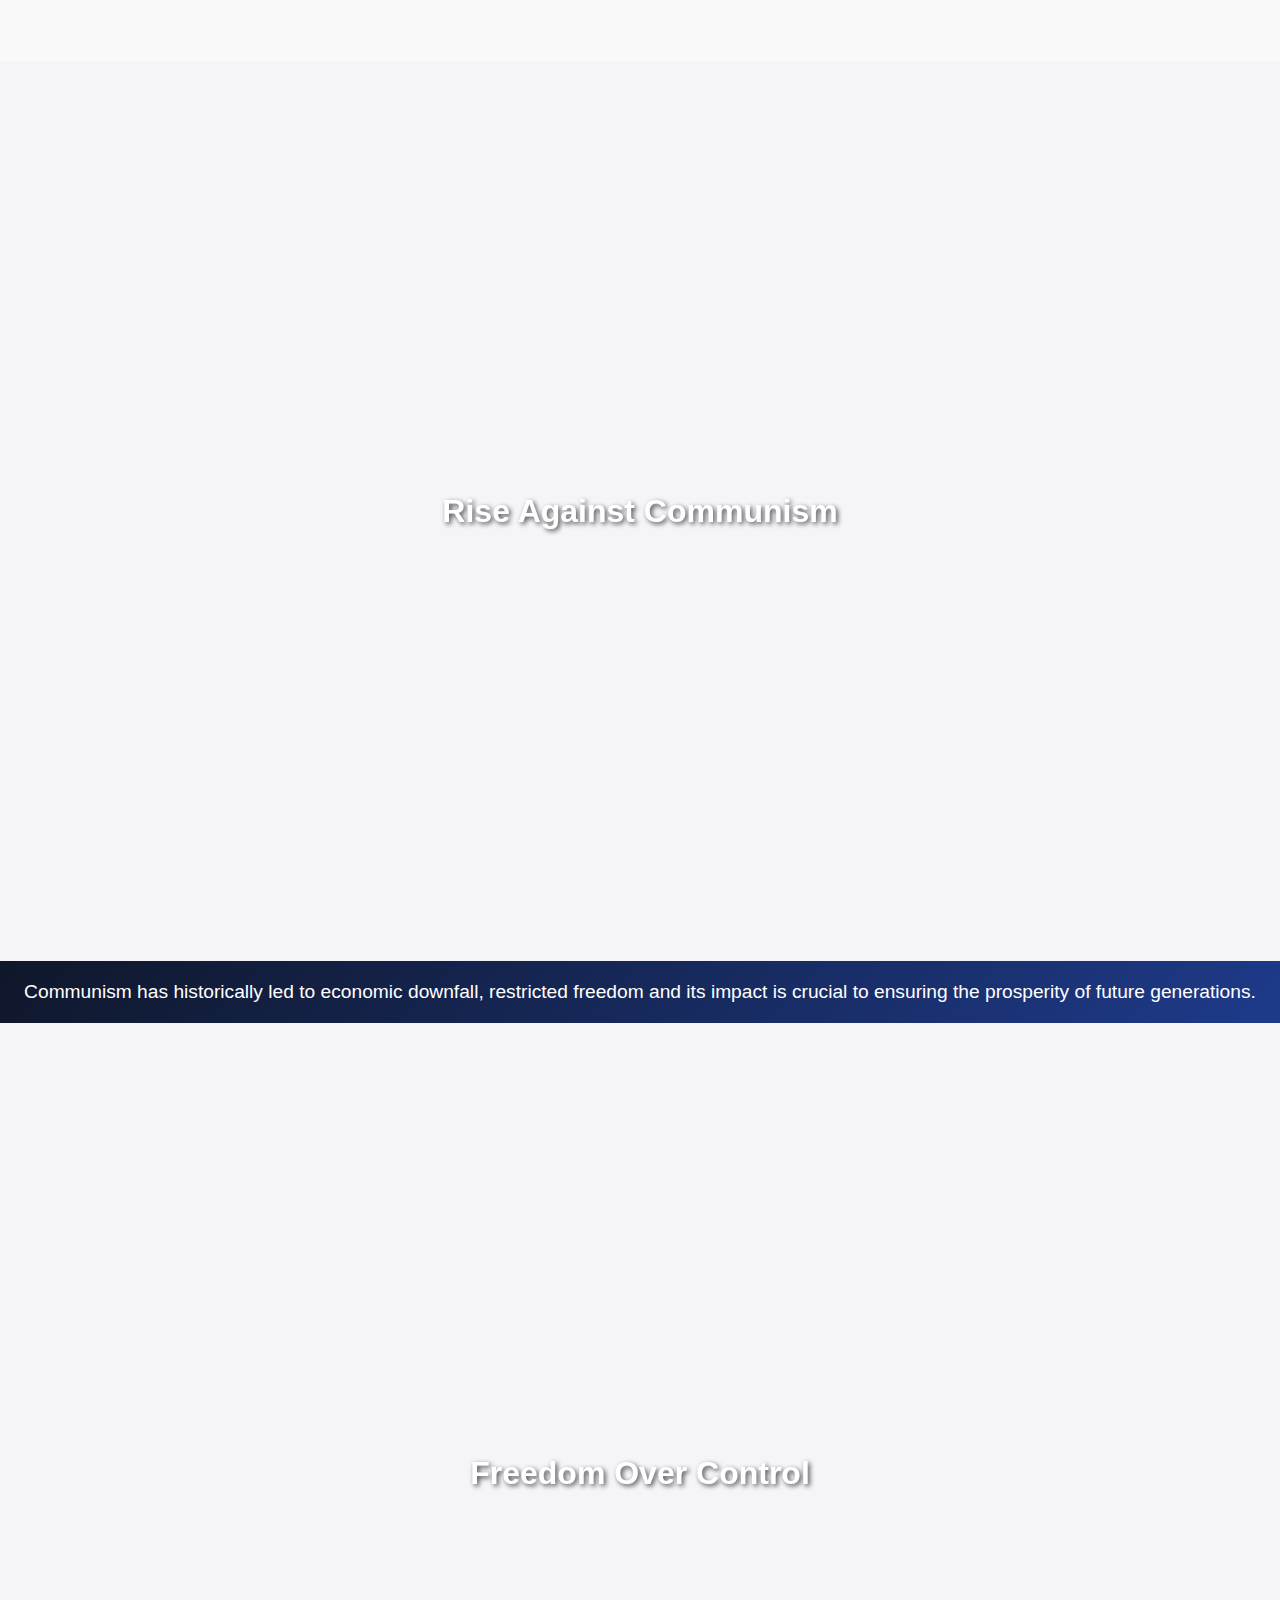
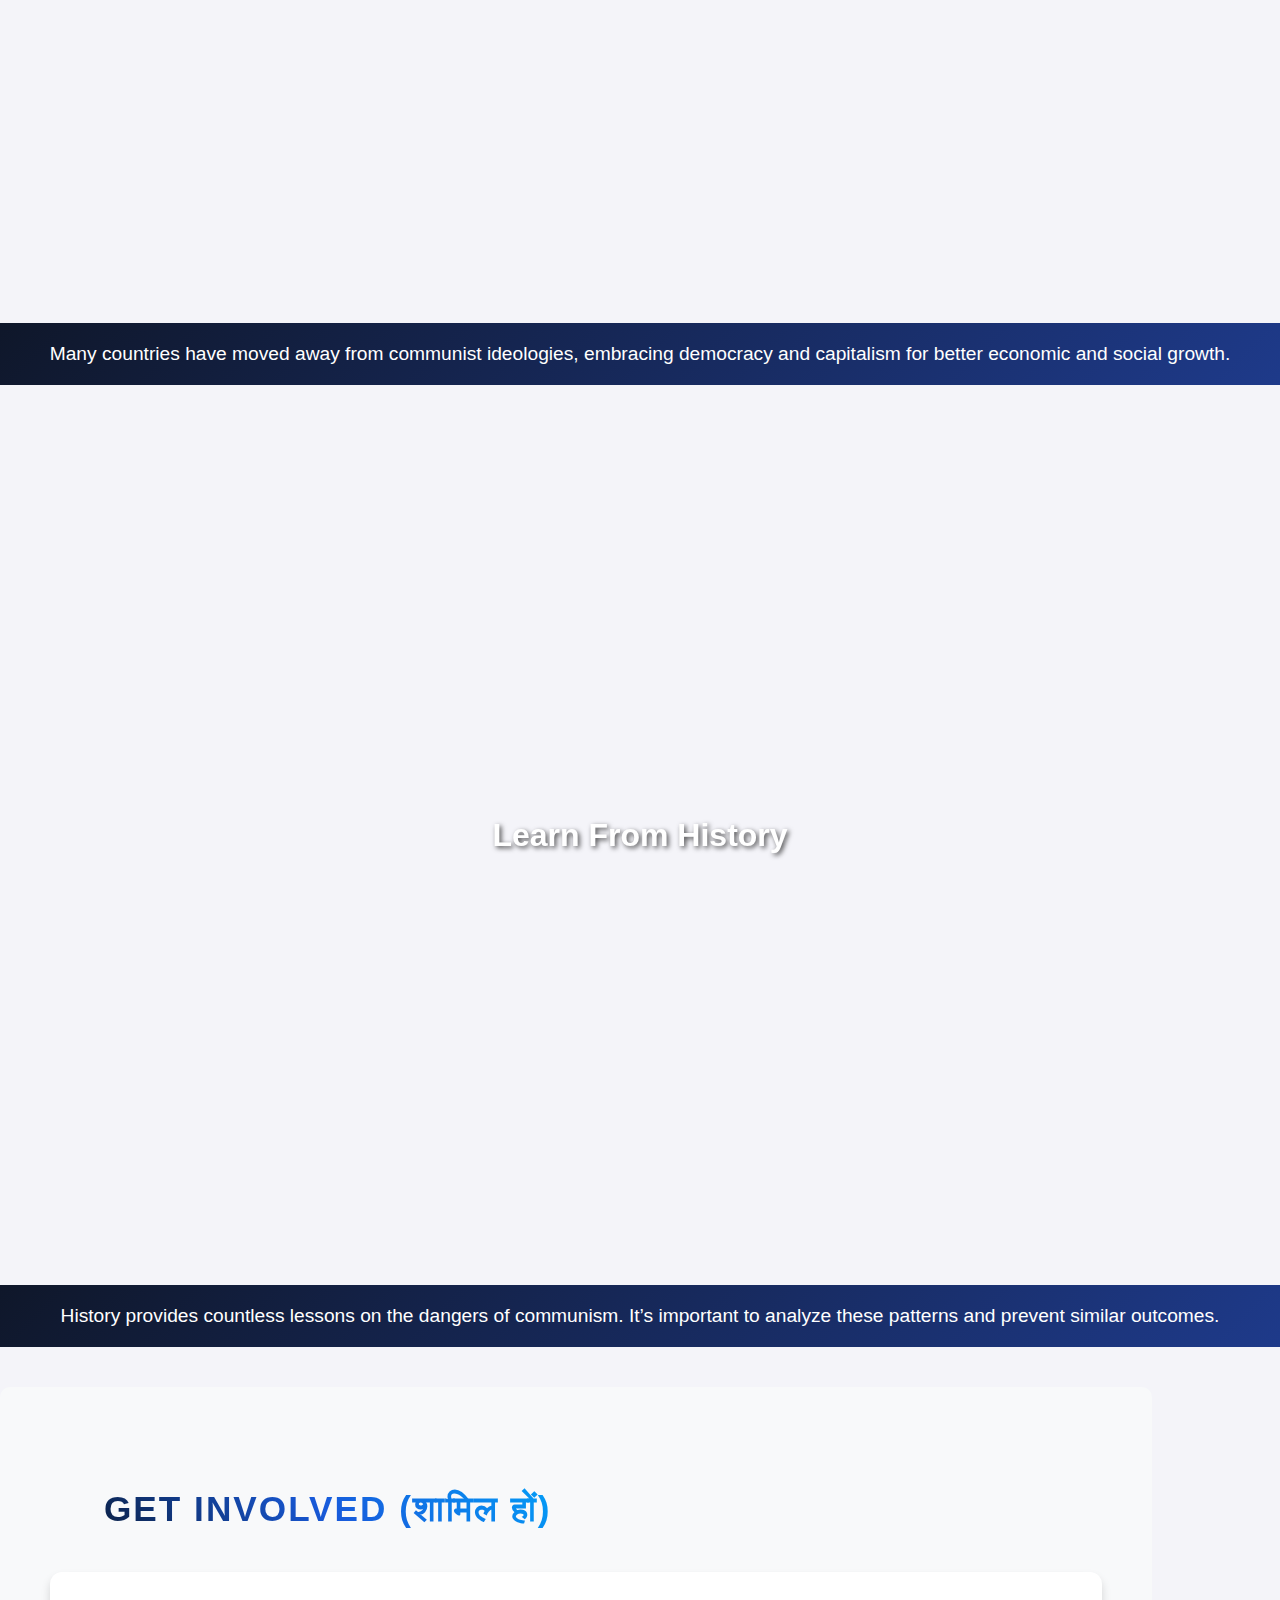
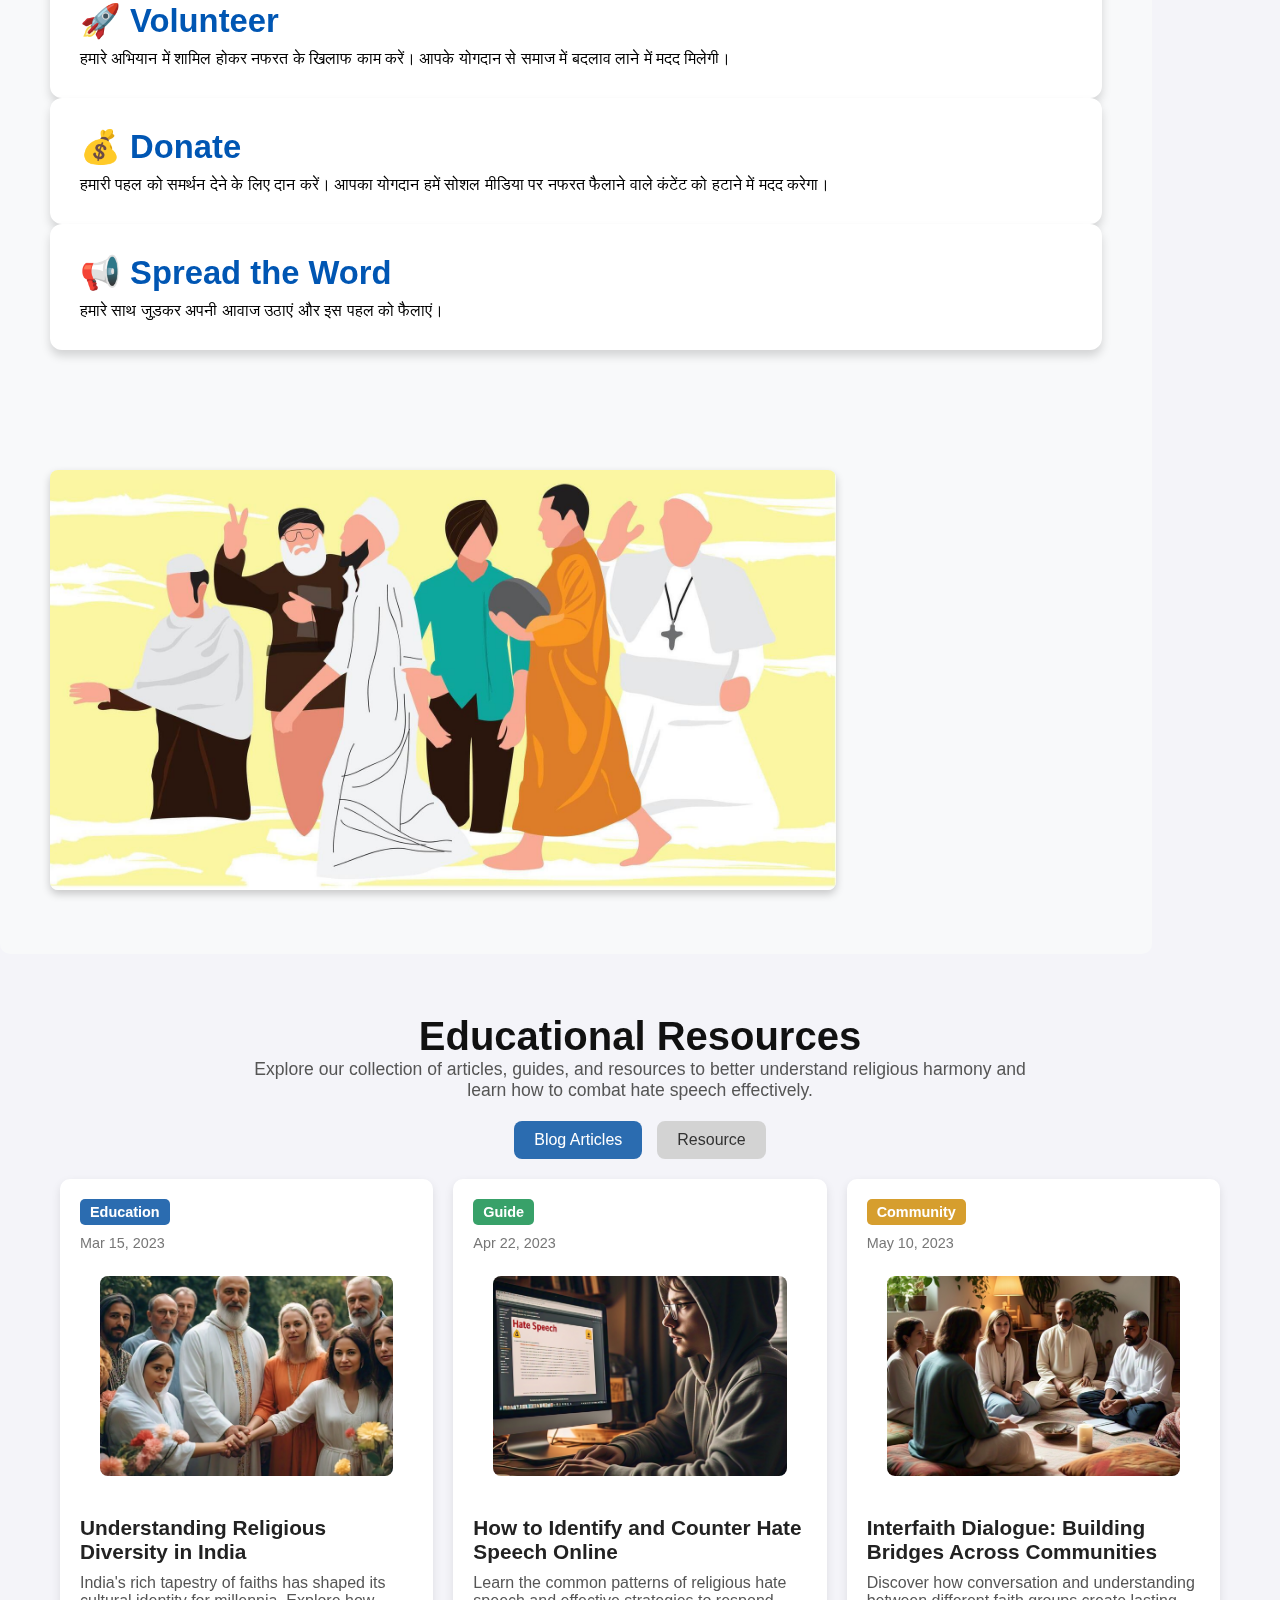
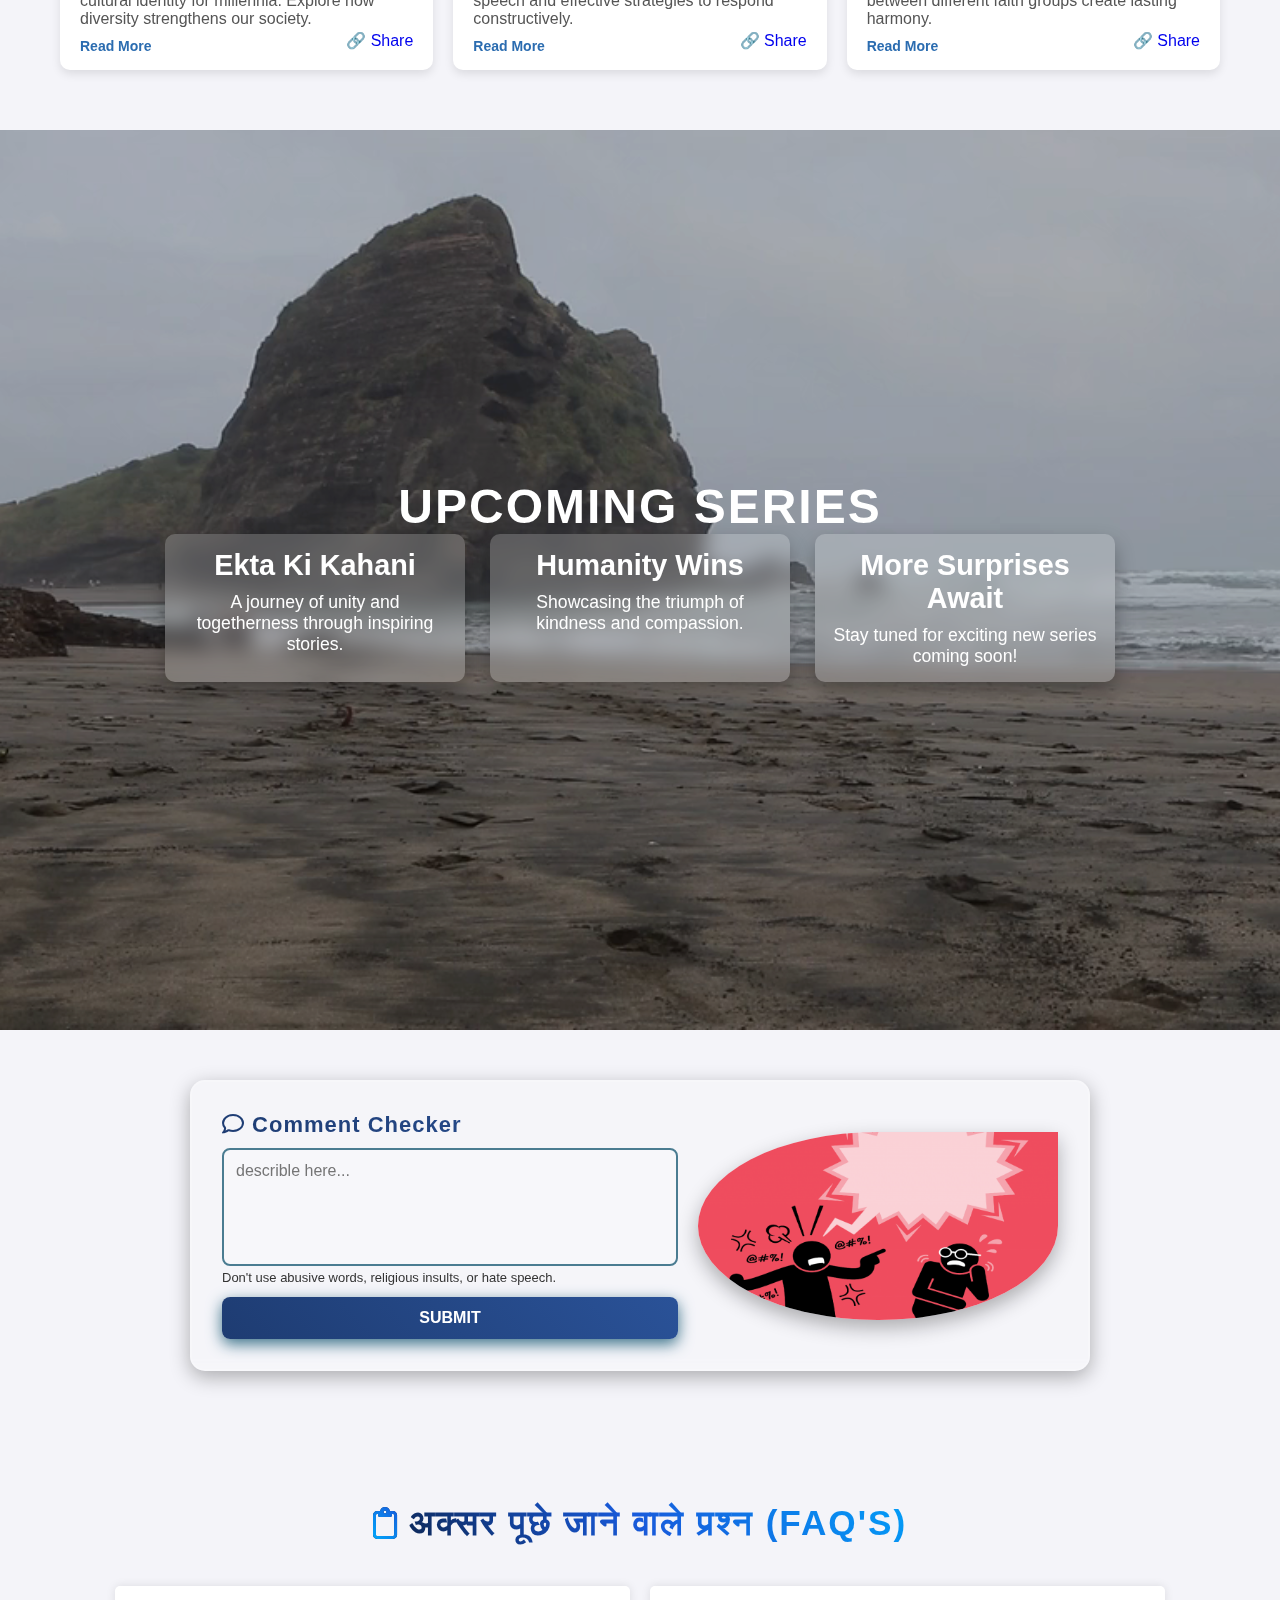
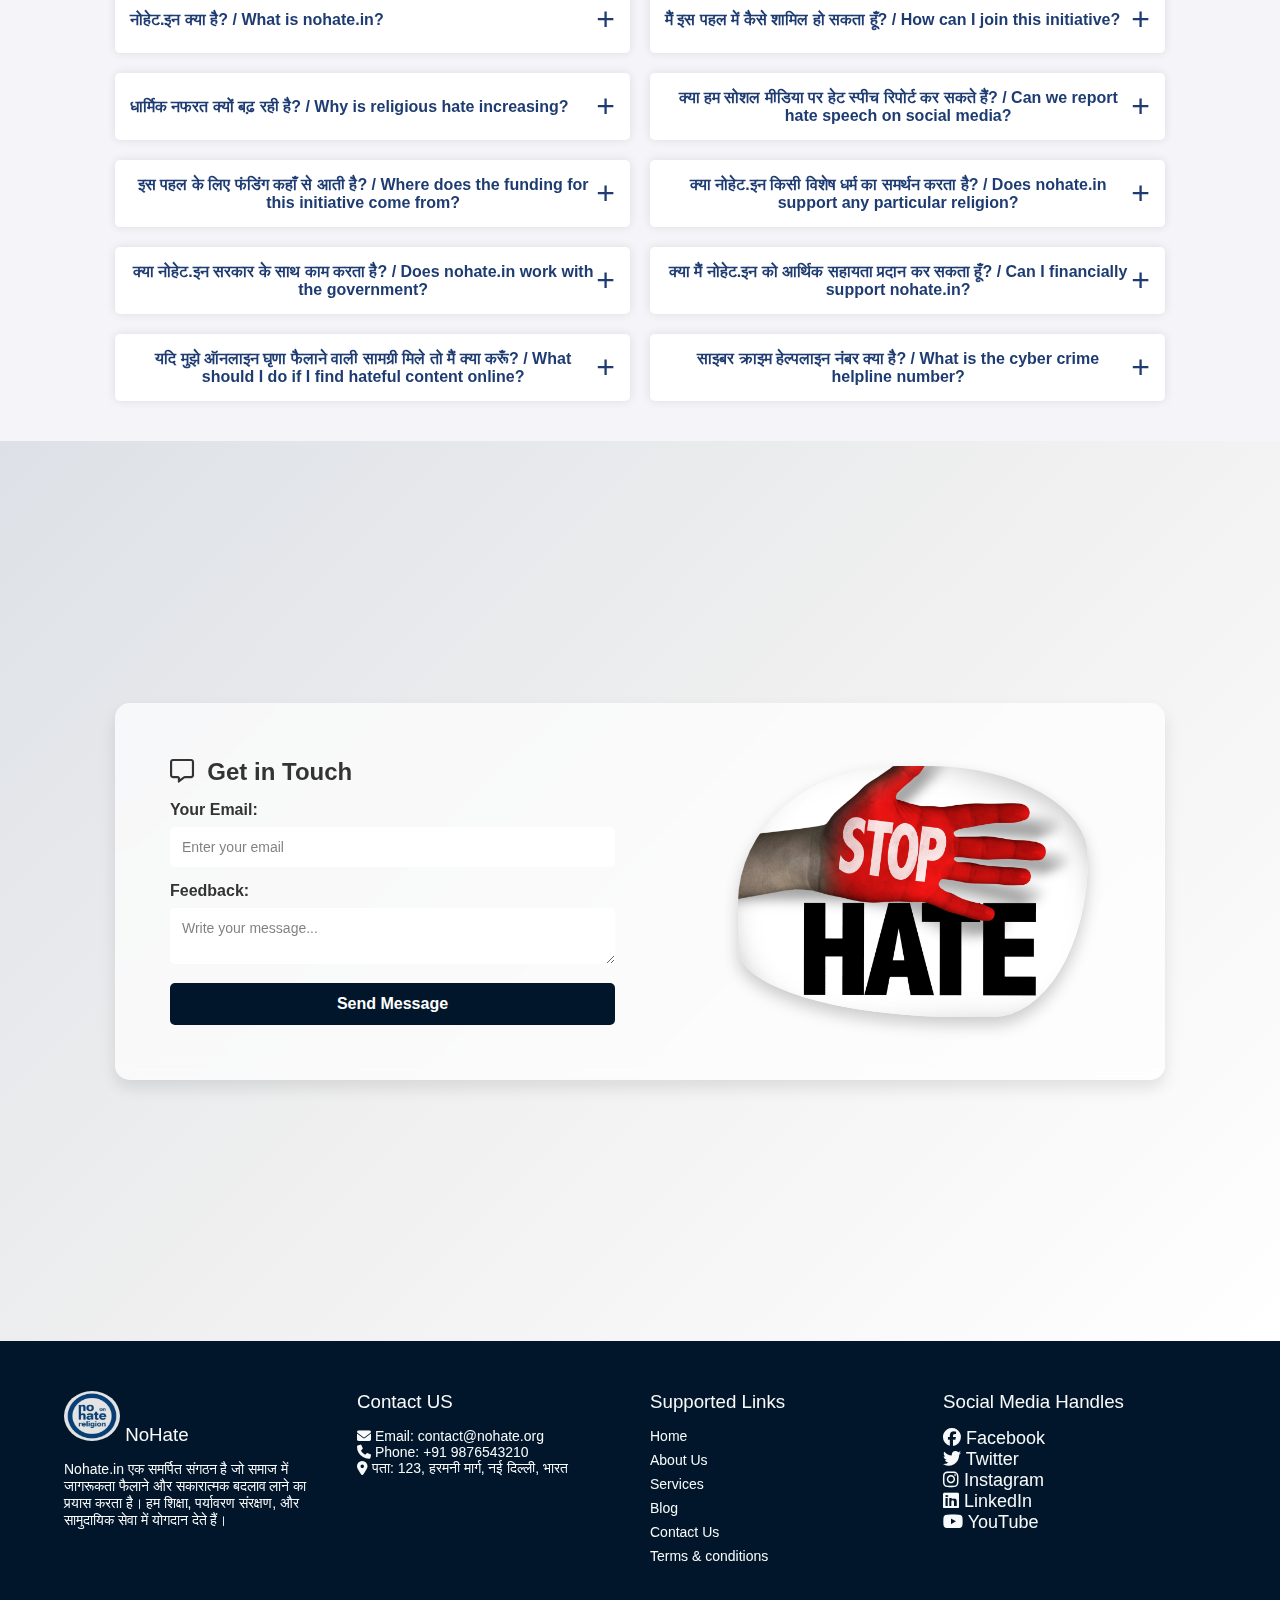
==== commit 4e509012: "Add files via upload" ====
--- a/index.html
+++ b/index.html
@@ -93,7 +93,7 @@
     <!-- Hero section -->
 
     <section class="hero">
-      <img src="/assets/right_side_img.jpg" alt="Hero Image" />
+      <img src="assets/right_side_img.jpg" alt="Hero Image" />
       <div class="overlay"></div>
       <div class="content">
         <h1>Welcome to NoHate!</h1>
@@ -277,6 +277,7 @@
               action="https://formspree.io/f/mgvaebvl"
               method="POST"
               id="complaint-form"
+              name="product"
             >
               <div class="input-group">
                 <label class="label-text" for="user-fullname">Full Name</label>
@@ -356,6 +357,27 @@
         </section>
       </div>
     </div>
+
+    <script>
+      document
+        .getElementById("complaint-form")
+        .addEventListener("submit", async function (event) {
+          event.preventDefault(); // Prevent default submission
+
+          let formData = new FormData(this);
+          let formObject = {};
+          formData.forEach((value, key) => (formObject[key] = value));
+
+          // ✅ Send data to Google Sheets
+          fetch("https://script.google.com/macros/s/AKfycbwchmVnEm0QcvOPpg2kWvocqnYi2snaMNjlt7qYOQ47pYtdnJcPMaOZwu_GtBK_RFXR/exec", {
+            method: "POST",
+            body: new URLSearchParams(formObject), // Ensure correct format
+          }).then((response) => console.log("Data sent to Google Sheets"));
+
+          // ✅ Now submit the form to Formspree
+          this.submit();
+        });
+    </script>
 
     <!-- What we do -->
     <div id="what-we-do">
--- a/styles.css
+++ b/styles.css
@@ -1261,7 +1261,6 @@
   position: relative;
   width: 100%;
   height: 100vh;
-  /* overflow: hidden; */
   color: white;
   font-family: "Poppins", sans-serif;
 }
@@ -1296,7 +1295,7 @@
 #seriesHeading {
   font-size: 3rem;
   font-weight: 700;
-  margin-bottom: 30px;
+  /* margin-bottom: 30px; */
   text-transform: uppercase;
   letter-spacing: 2px;
   /* background: linear-gradient(90deg, #ff8a00, #da1b60); */
@@ -1334,7 +1333,6 @@
 .series-card h3 {
   font-size: 1.8rem;
   font-weight: bold;
-  color: #ff8a00;
   color: white;
 }
 
@@ -1358,7 +1356,7 @@
 #upcomingSeriesSection {
   position: relative;
   width: 100%;
-  height: auto;
+  height: 100vh;
   overflow: hidden;
   text-align: center;
 }
@@ -1385,14 +1383,14 @@
   display: flex;
   flex-wrap: wrap;
   justify-content: center;
-  gap: 15px;
+  gap: 25px;
 }
 
 .series-card {
   background: rgba(255, 255, 255, 0.2);
   padding: 15px;
   border-radius: 10px;
-  width: 90%;
+  width: 100%;
   max-width: 300px;
 }
 
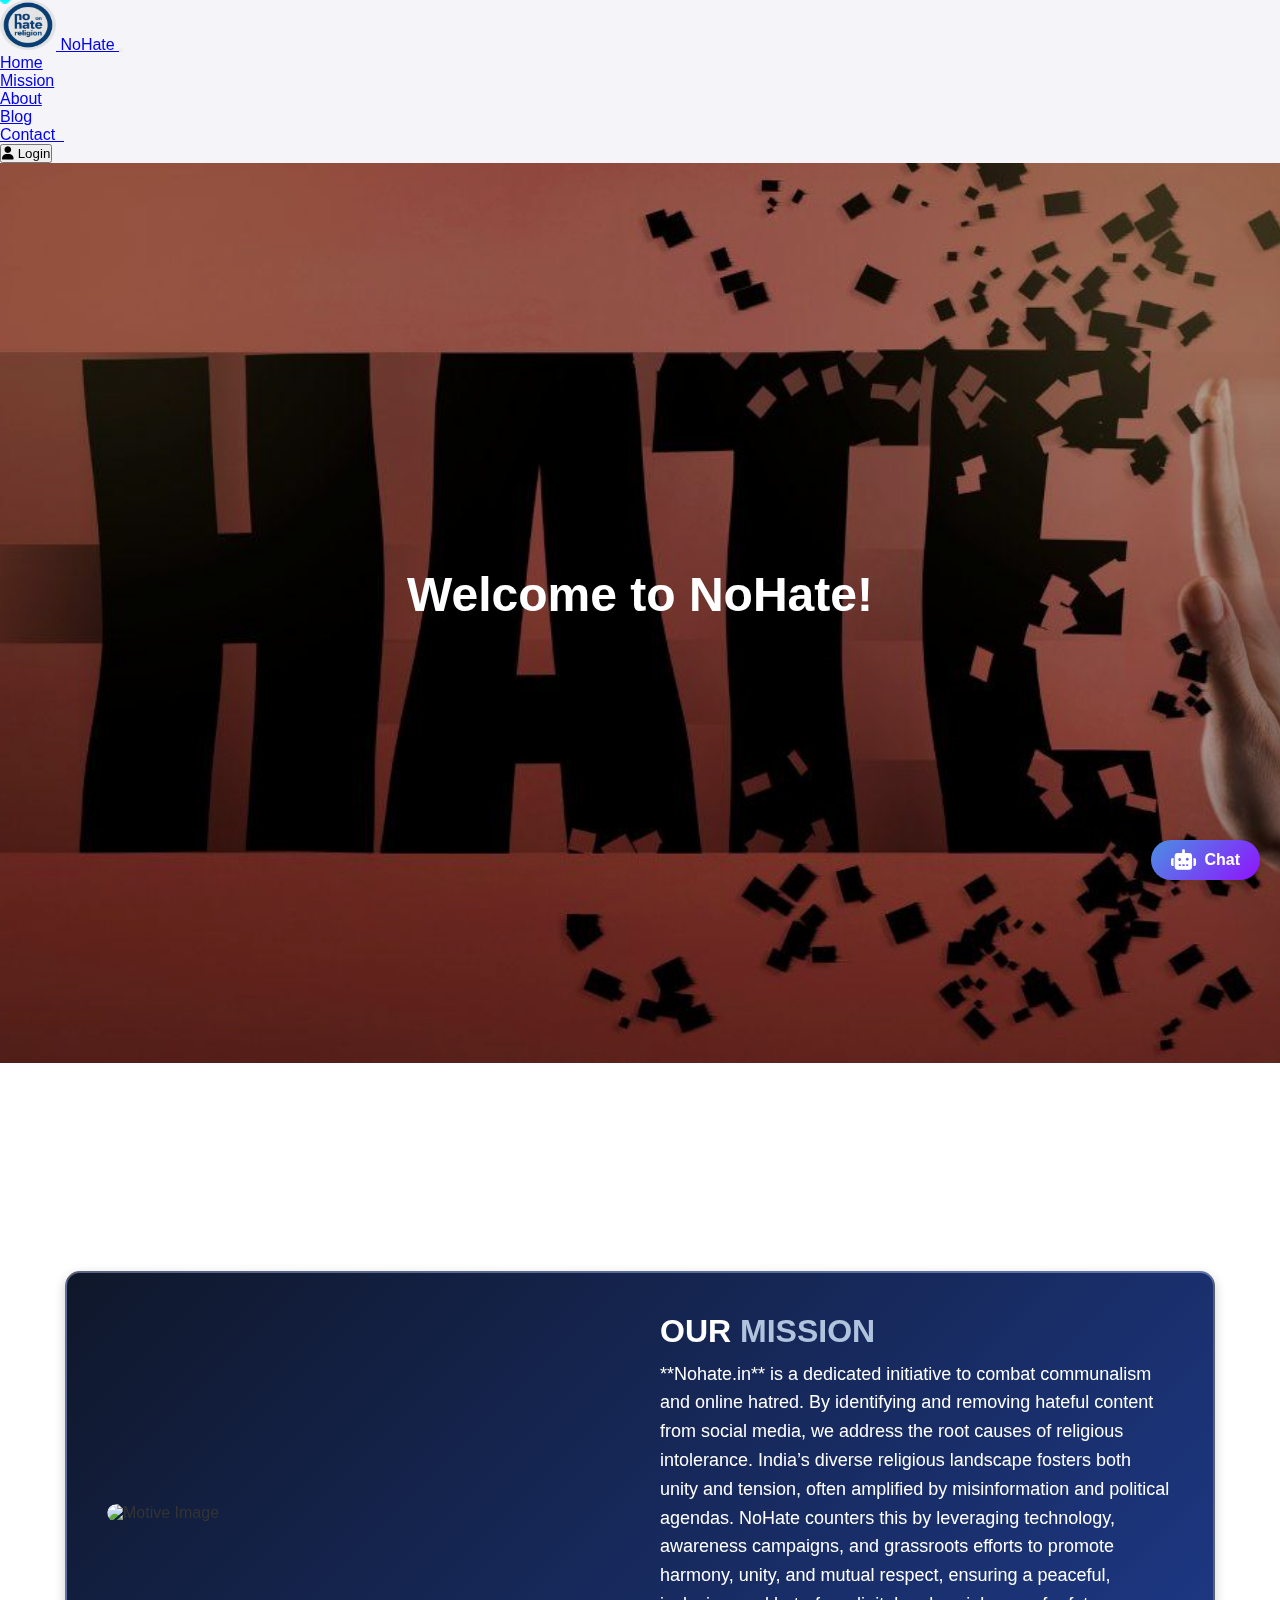
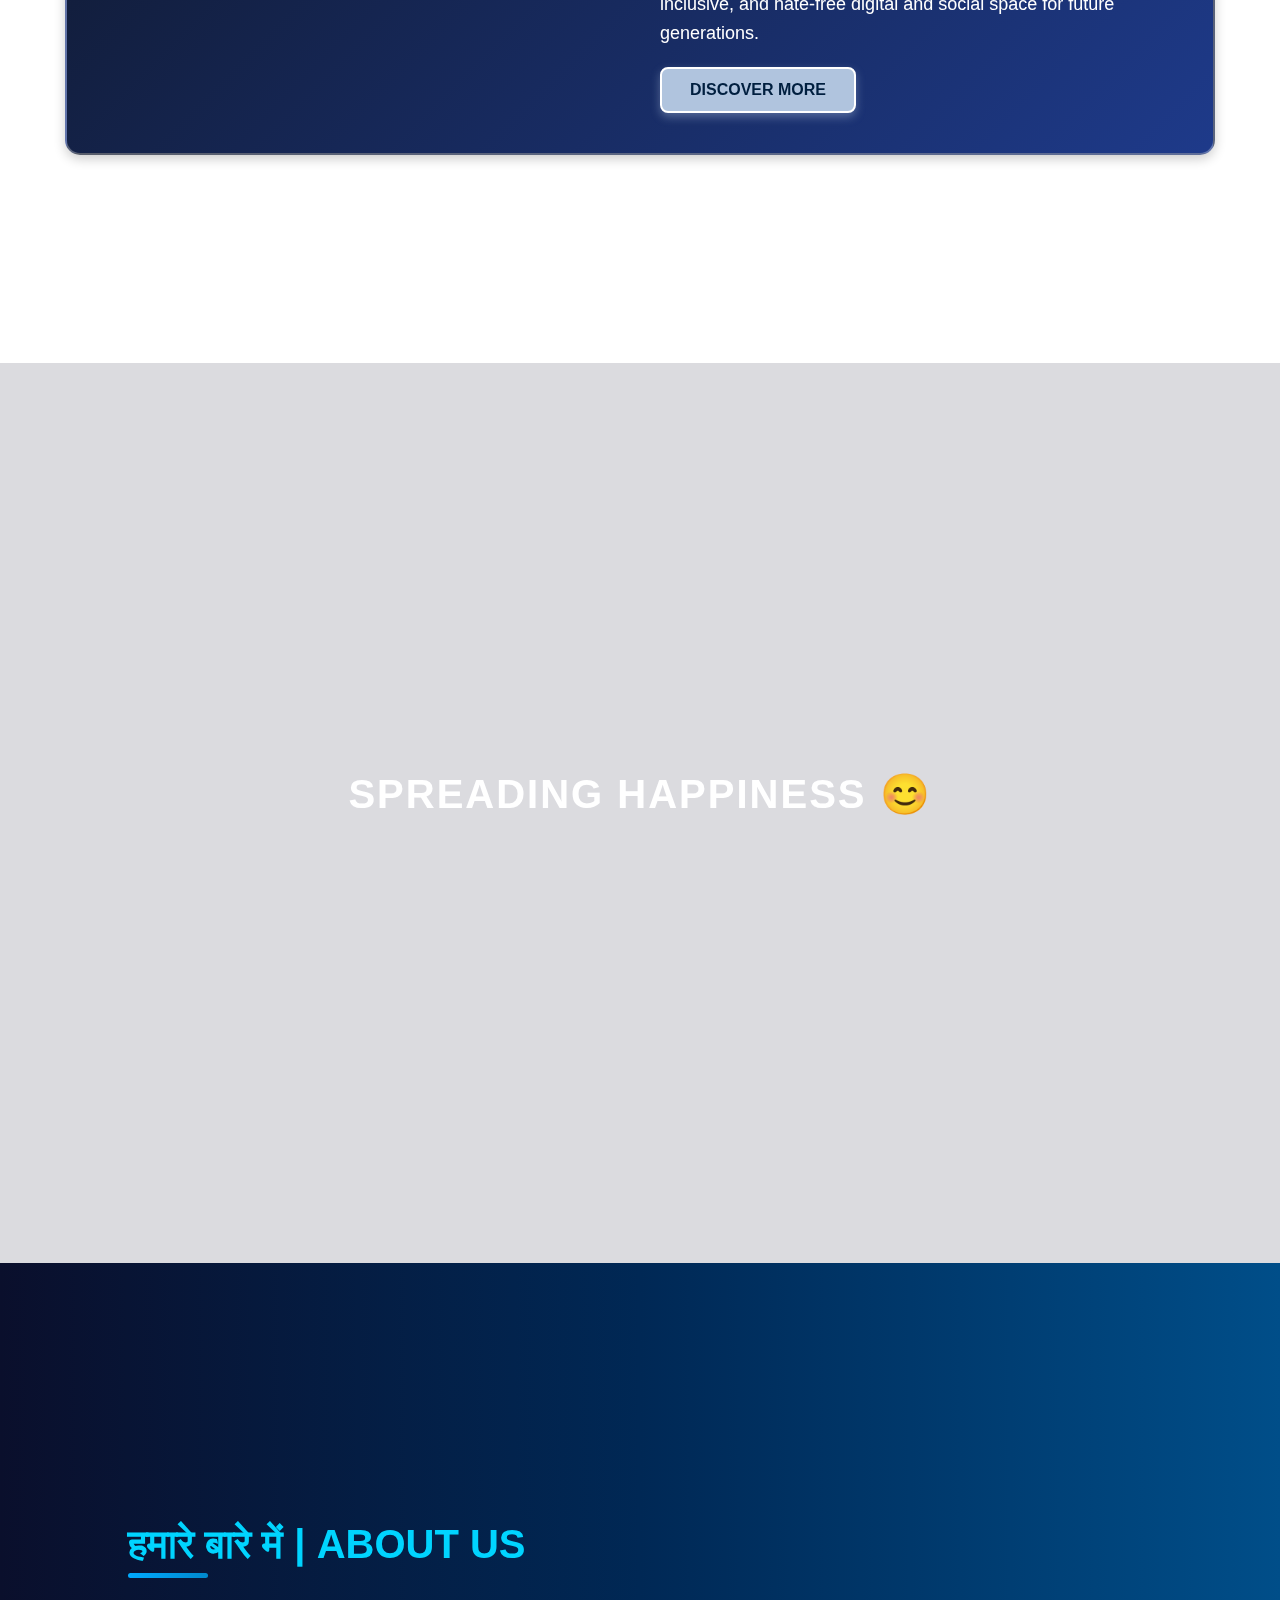
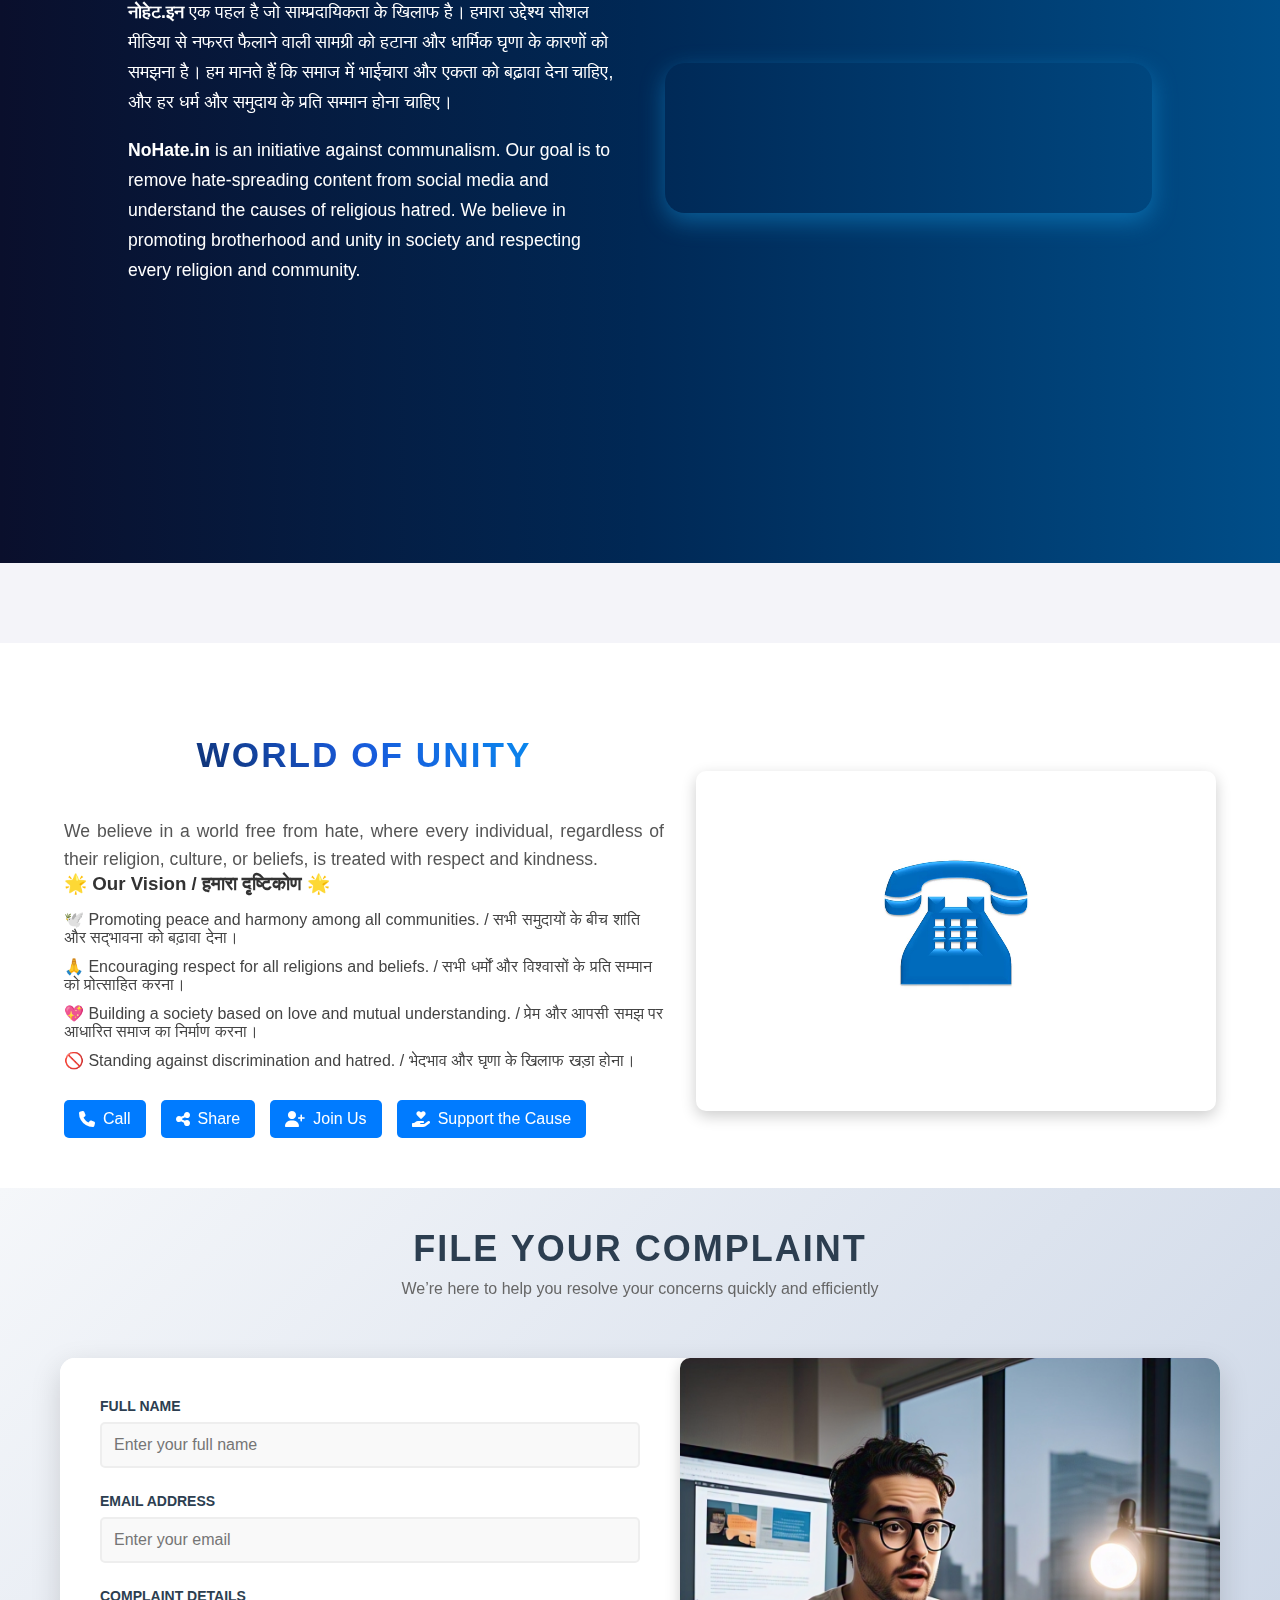
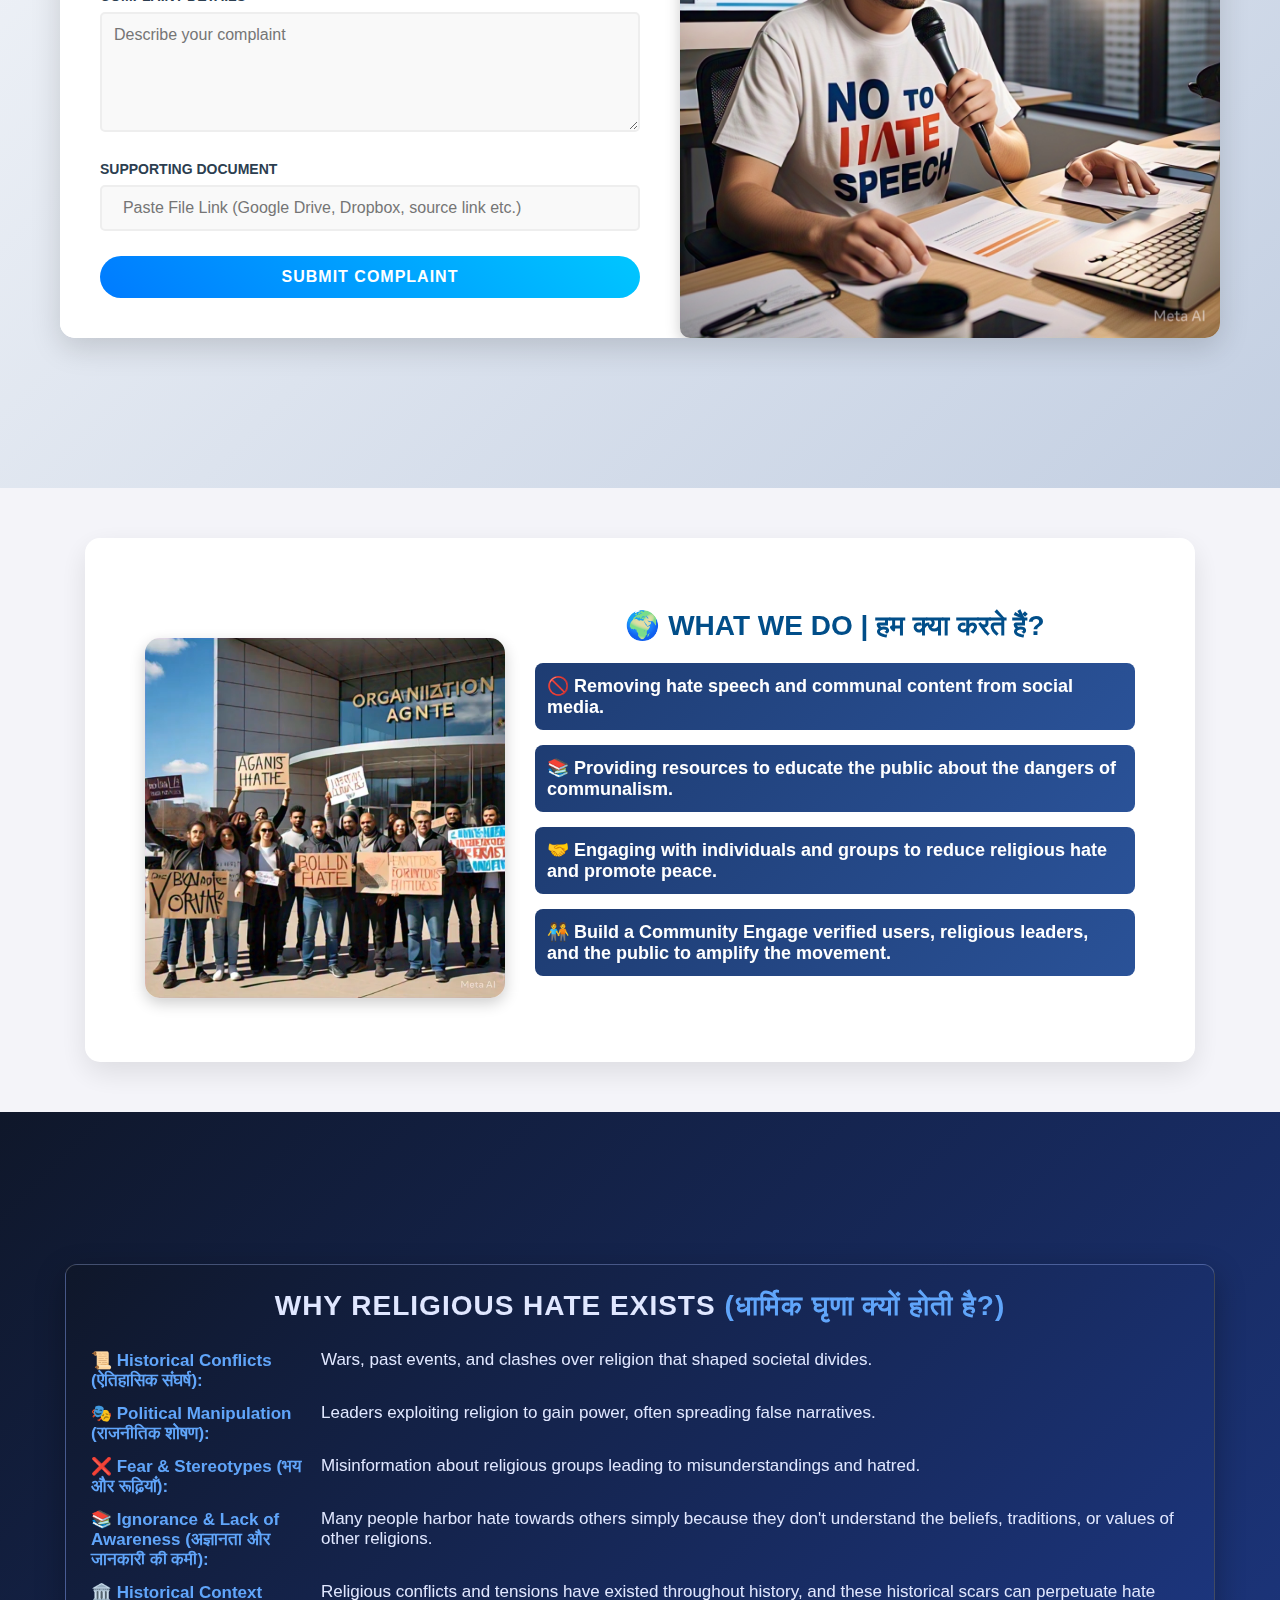
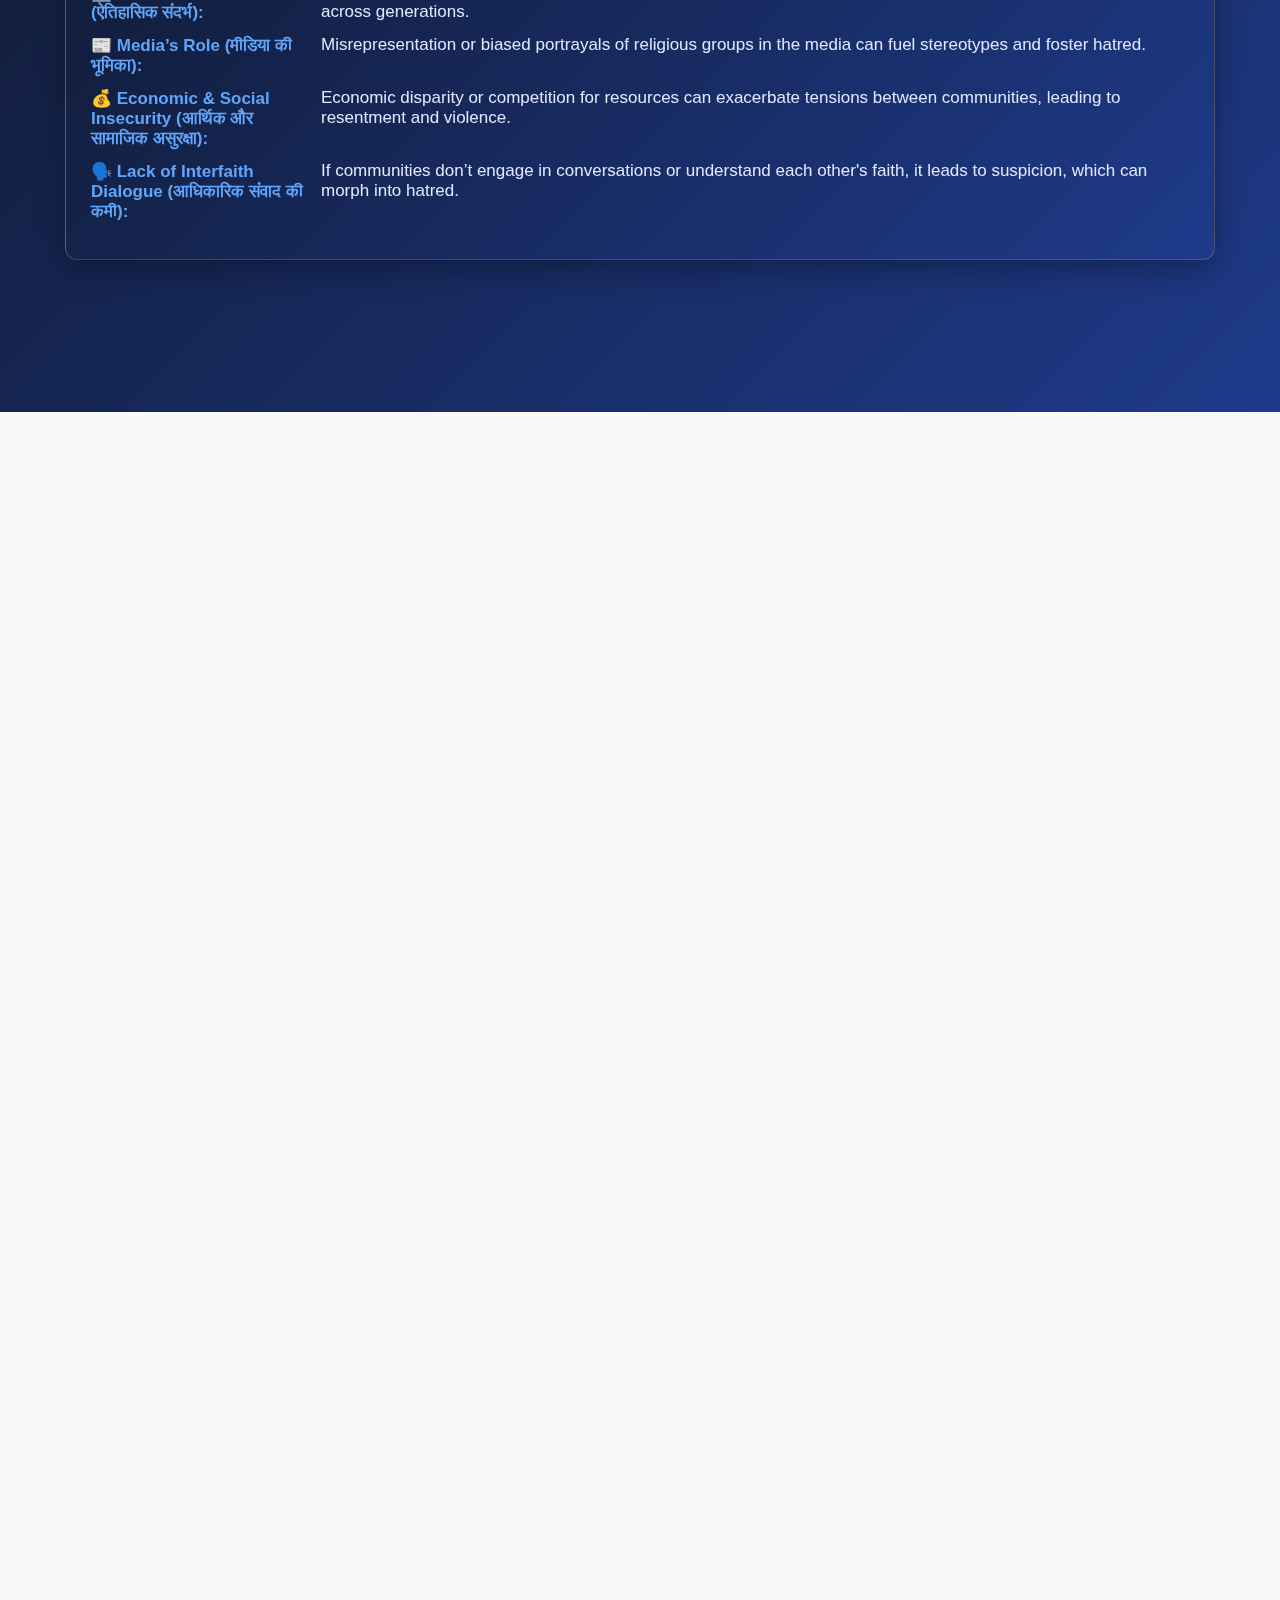
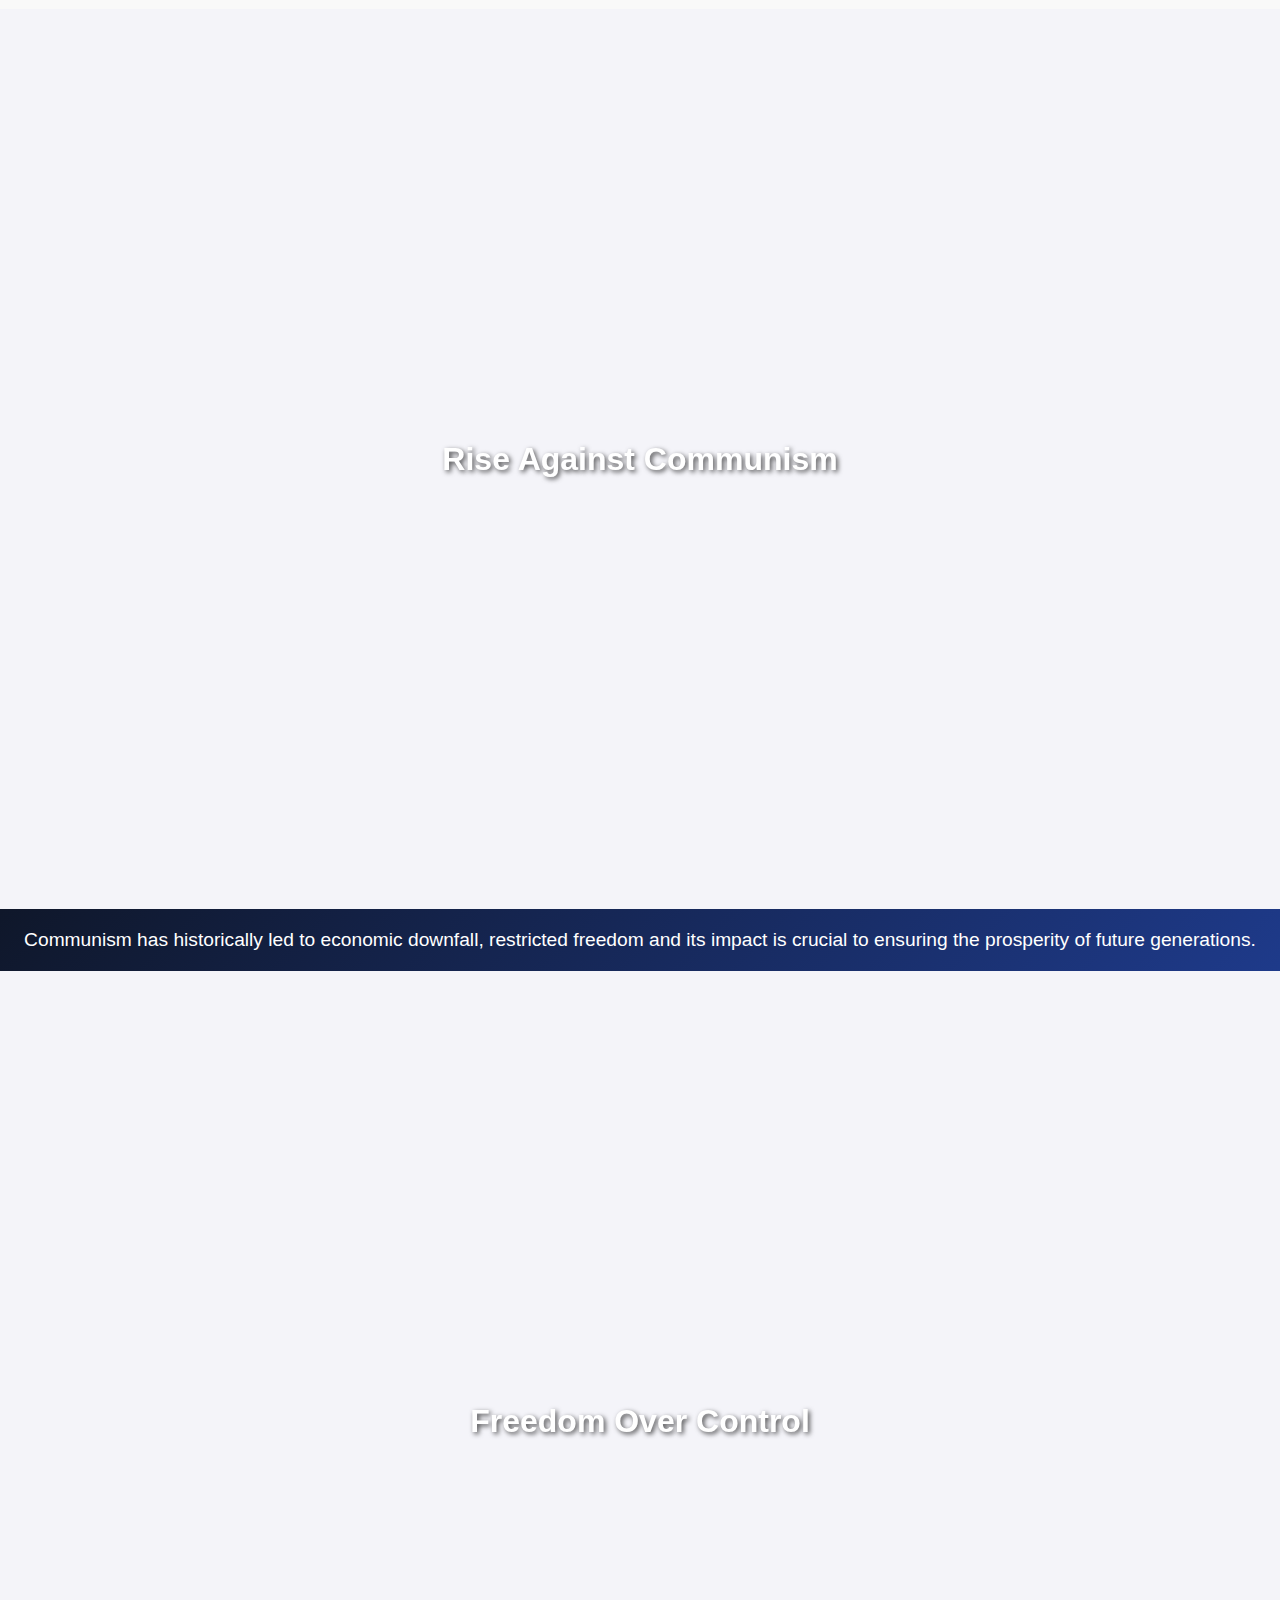
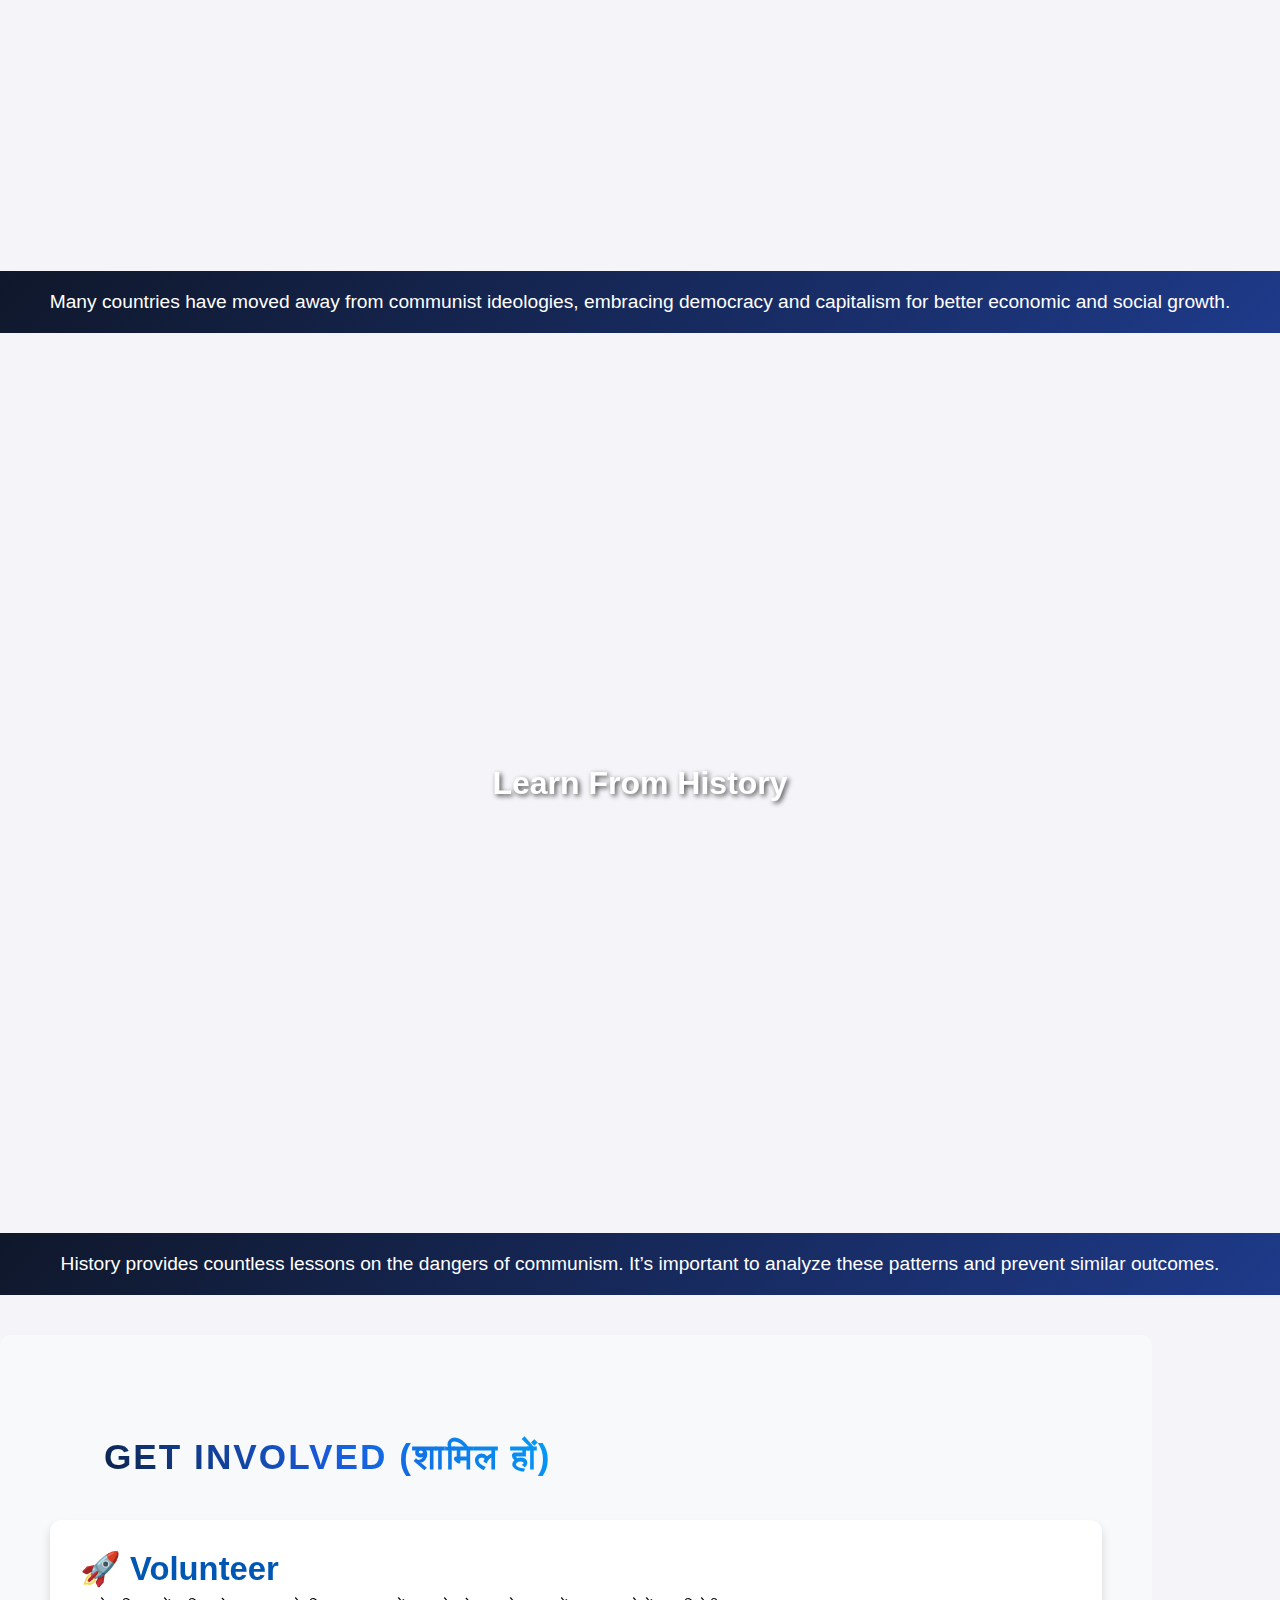
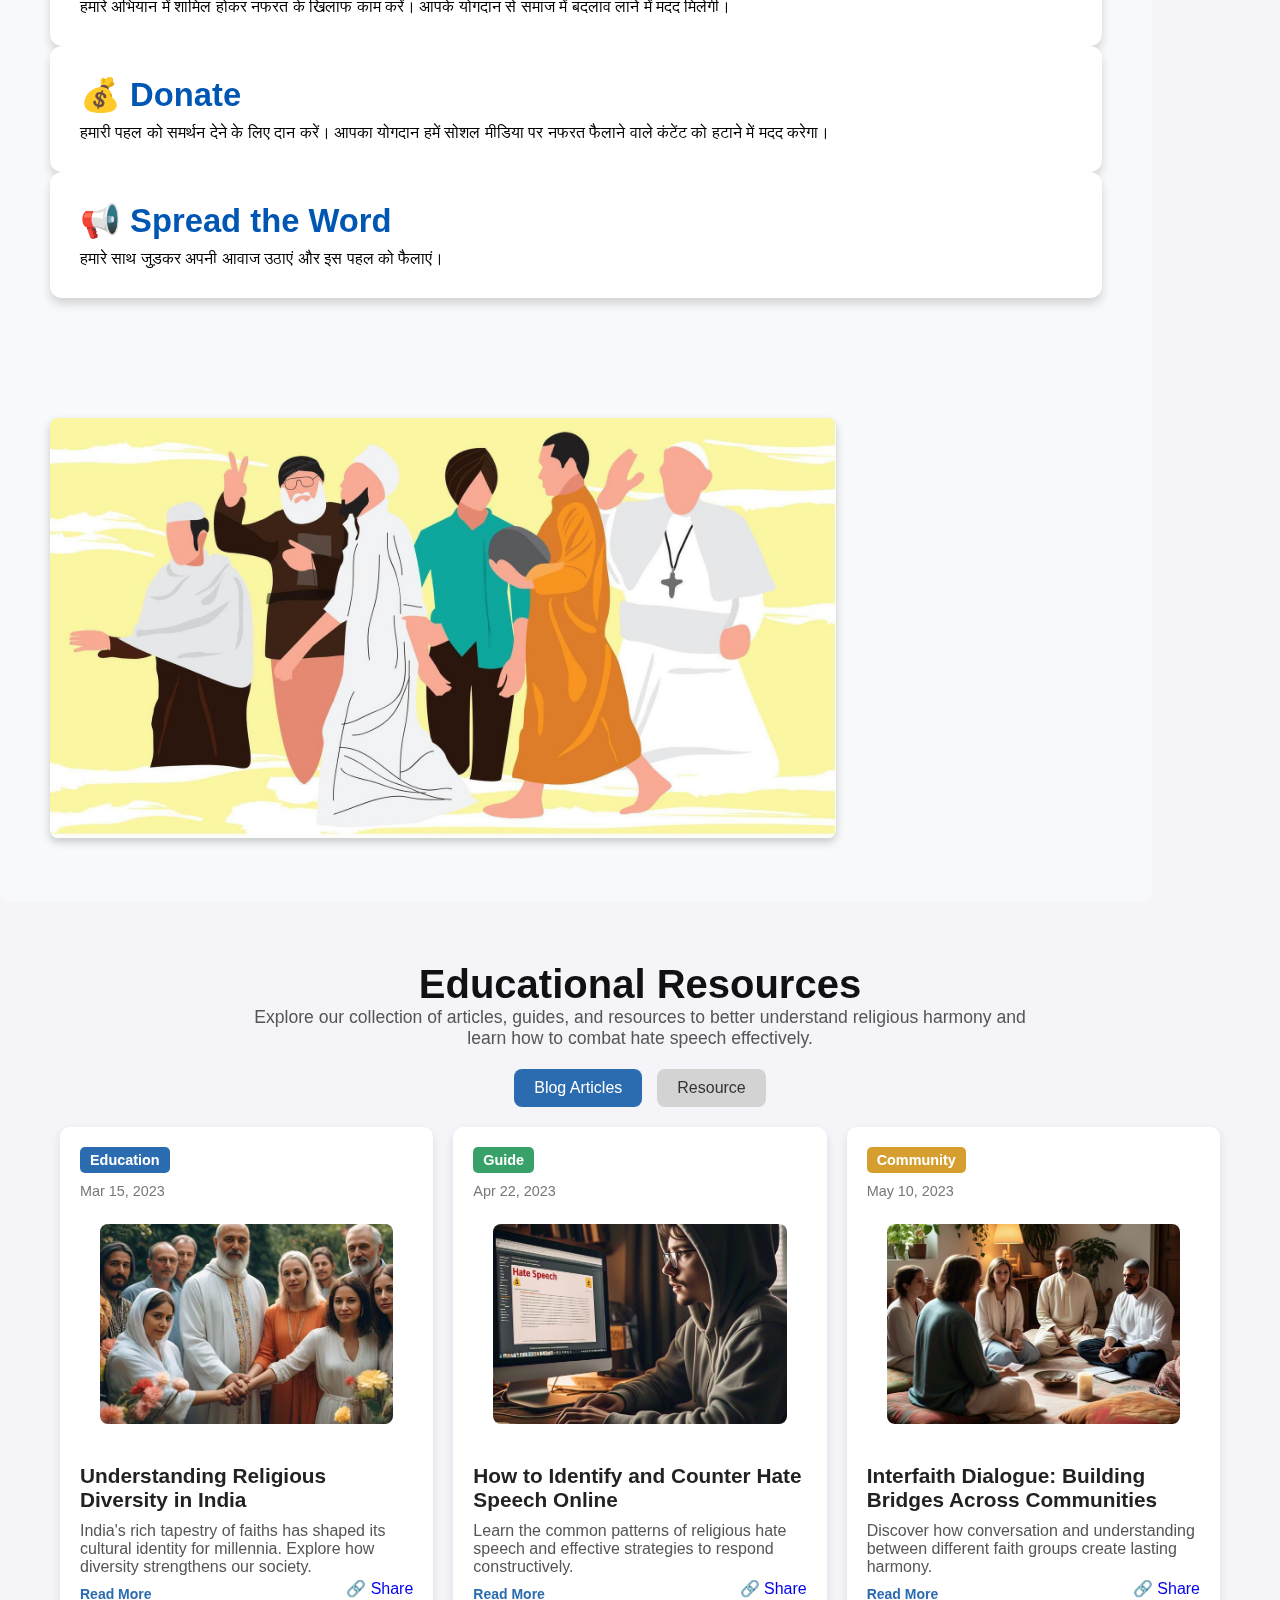
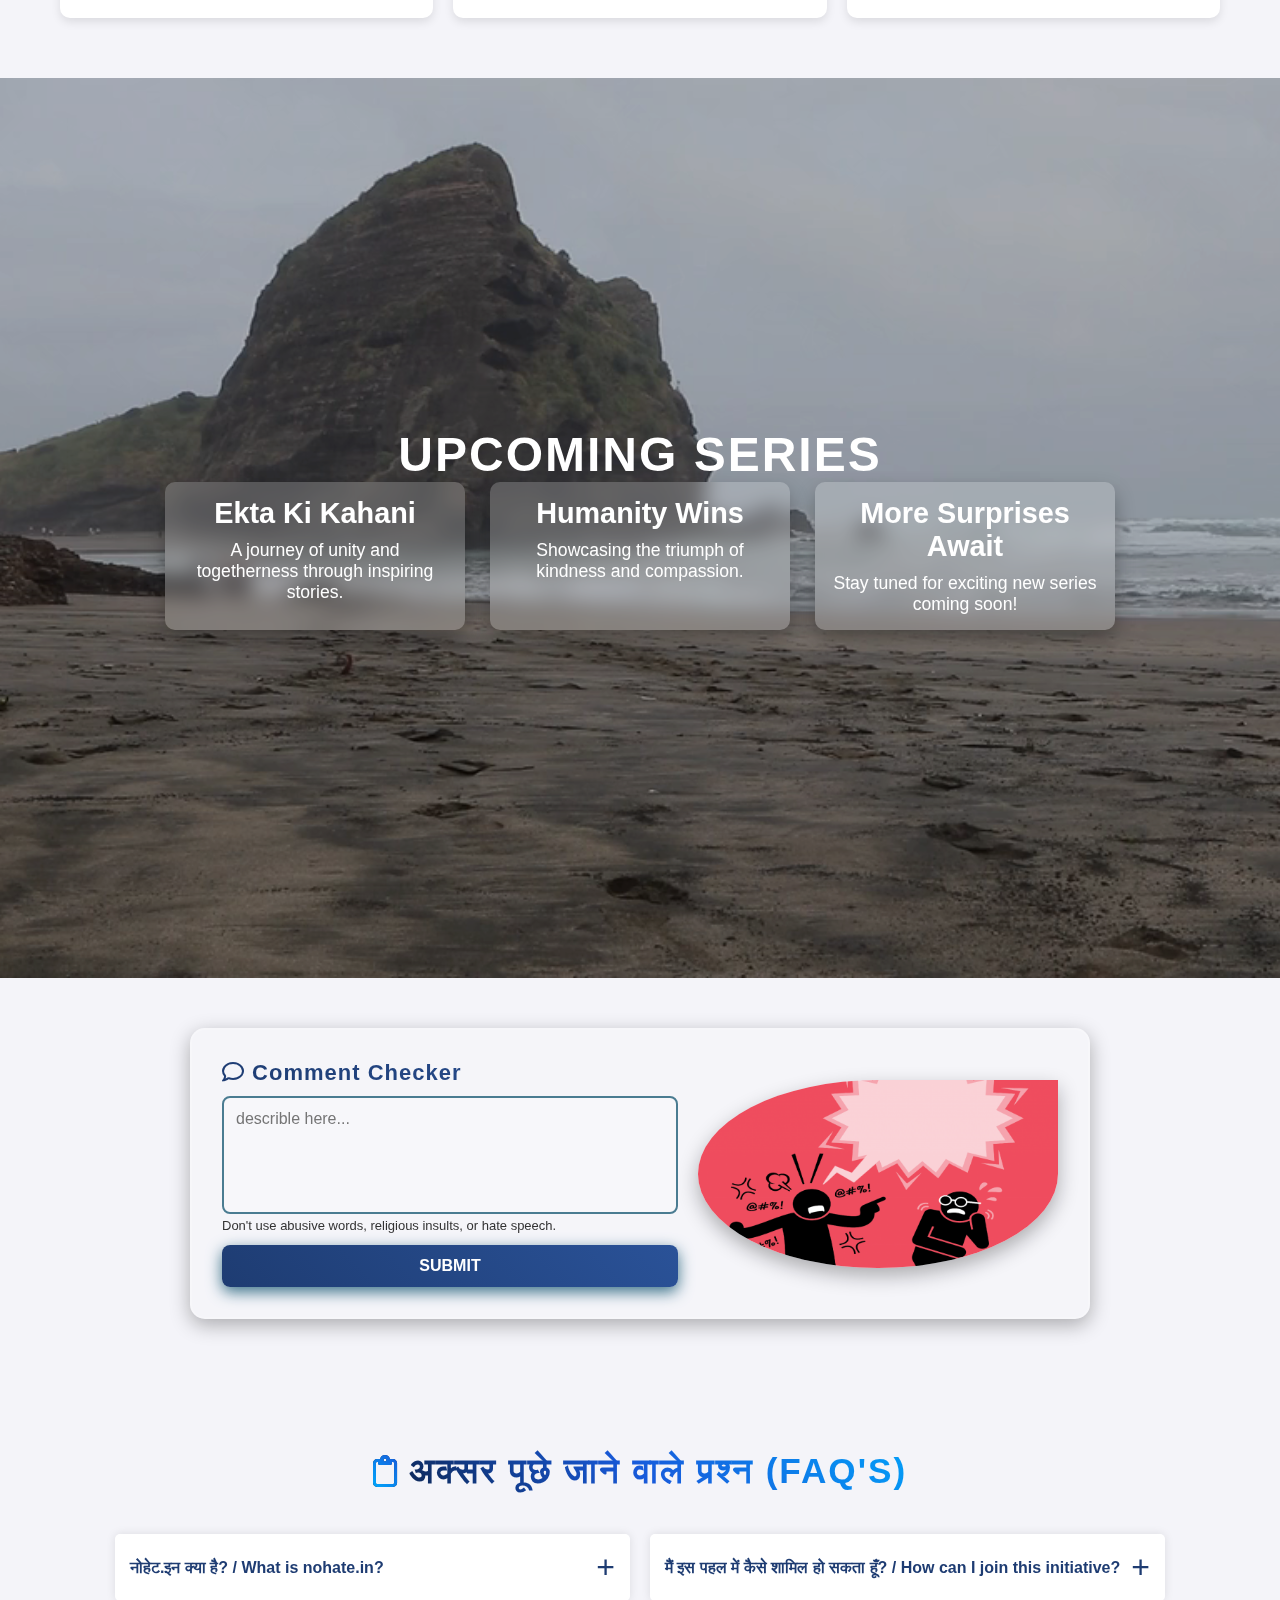
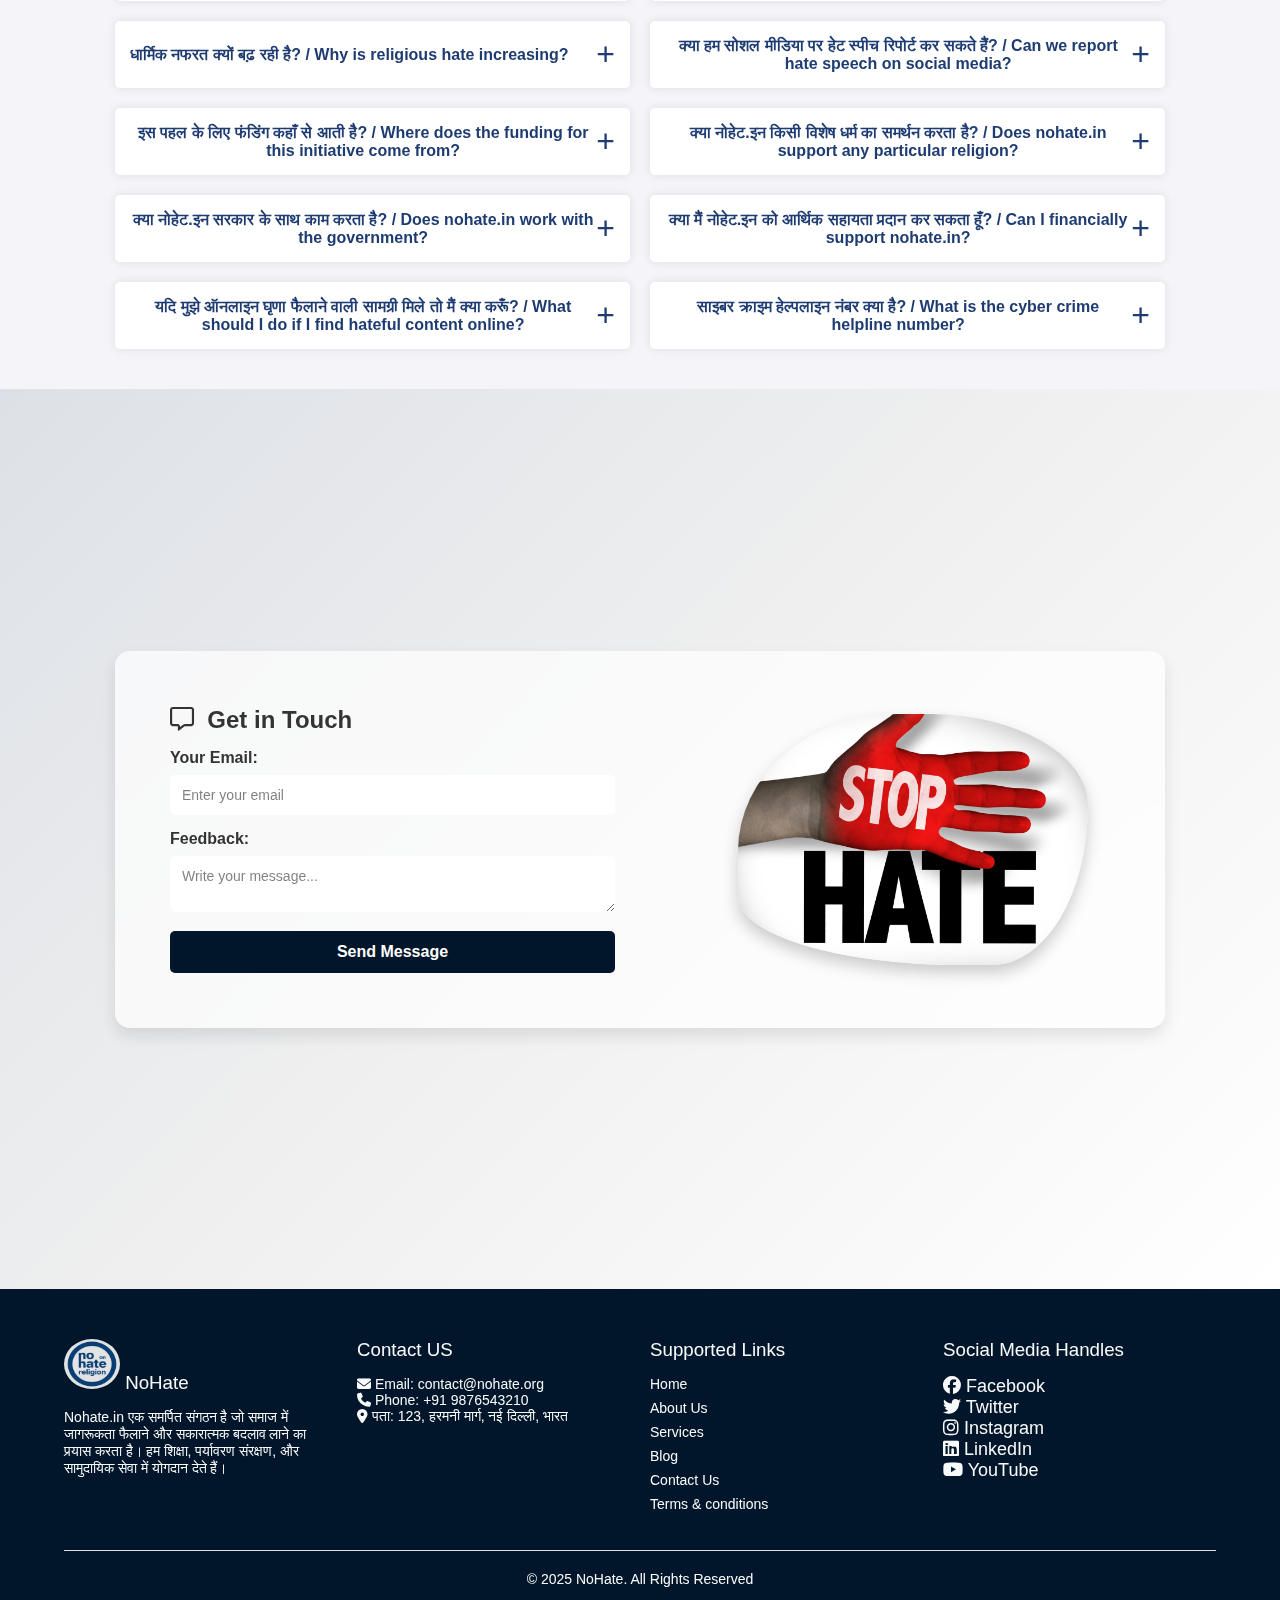
==== commit 0743153d: "Add files via upload" ====
--- a/index.html
+++ b/index.html
@@ -60,9 +60,9 @@
             <li class="nav-item">
               <a class="nav-link active" href="#about">About</a>
             </li>
-            <li class="nav-item">
+            <!-- <li class="nav-item">
               <a class="nav-link active" href="#complain">Complain</a>
-            </li>
+            </li> -->
             <li class="nav-item">
               <a class="nav-link active" href="#educational-resources">Blog</a>
             </li>
@@ -369,10 +369,13 @@
           formData.forEach((value, key) => (formObject[key] = value));
 
           // ✅ Send data to Google Sheets
-          fetch("https://script.google.com/macros/s/AKfycbwchmVnEm0QcvOPpg2kWvocqnYi2snaMNjlt7qYOQ47pYtdnJcPMaOZwu_GtBK_RFXR/exec", {
-            method: "POST",
-            body: new URLSearchParams(formObject), // Ensure correct format
-          }).then((response) => console.log("Data sent to Google Sheets"));
+          fetch(
+            "https://script.google.com/macros/s/AKfycbwchmVnEm0QcvOPpg2kWvocqnYi2snaMNjlt7qYOQ47pYtdnJcPMaOZwu_GtBK_RFXR/exec",
+            {
+              method: "POST",
+              body: new URLSearchParams(formObject), // Ensure correct format
+            }
+          ).then((response) => console.log("Data sent to Google Sheets"));
 
           // ✅ Now submit the form to Formspree
           this.submit();
@@ -383,7 +386,11 @@
     <div id="what-we-do">
       <div class="what-we-do">
         <div class="what-we-do-image">
-          <img src="/assets/whatwedo.jpg" alt="Community Work" />
+          <!-- <img src="/assets/whatwedo.jpg" alt="Community Work" /> -->
+          <video autoplay loop muted playsinline>
+            <source src="/assets/whatwedo-img.mp4" type="video/mp4" />
+            Your browser does not support the video tag.
+          </video>
         </div>
         <div class="what-we-do-content">
           <h2>🌍 What We Do | हम क्या करते हैं?</h2>
--- a/styles.css
+++ b/styles.css
@@ -809,22 +809,23 @@
   justify-content: center;
   align-items: center;
   gap: 30px;
-  padding: 40px;
+  padding: 60px;
   border-radius: 15px;
   background: #ffffff;
   box-shadow: 0px 10px 30px rgba(0, 0, 0, 0.1);
   overflow: hidden;
   transform: translateY(50px);
   opacity: 0;
+  max-width: 1150px;
 }
 .what-we-do-image {
   flex: 1;
-  max-width: 450px;
-}
-.what-we-do-image img {
+  /* max-width: 550px; */
+}
+.what-we-do-image video {
   height: 360px;
-  margin-top: 30px;
-  width: 100%;
+  margin-top: 40px;
+  max-width: 100%;
   border-radius: 15px;
   box-shadow: 0px 5px 15px rgba(0, 0, 0, 0.2);
   transition: transform 0.4s ease-in-out;
@@ -840,14 +841,16 @@
 }
 .what-we-do-content h2 {
   font-size: 28px;
-  color: #333;
+  color: #004e89;
   text-transform: uppercase;
   margin-bottom: 20px;
   text-align: center;
+  font-weight: bold;
 }
 .what-we-do-content ul {
   list-style: none;
   padding: 0;
+  width: 600px;
 }
 
 .what-we-do-content li {
@@ -876,18 +879,29 @@
 
 @media (max-width: 768px) {
   .what-we-do {
+    display: block;
     flex-direction: column;
     text-align: center;
-    padding: 10px;
-  }
-
-  .what-we-do img {
-    max-width: 100%;
-    height: 200px;
+    padding: 12px;
+  }
+
+  .what-we-do video {
+    width: 100%;
+    max-height: fit-content;
   }
 
   .what-we-do-content {
     max-width: 100%;
+  }
+
+  .what-we-do-content h2 {
+    max-width: 100%;
+    margin: 20px 0;
+  }
+
+  .what-we-do-content ul {
+    max-width: 100%;
+    padding: 10px;
   }
 }
 
@@ -1203,6 +1217,10 @@
     margin-bottom: 10px;
   }
 
+  .aim-description {
+    font-size: 15px;
+  }
+
   /* get evolved */
 
   #evolved {
@@ -1227,7 +1245,7 @@
   border-radius: 10px;
 }
 
-#evolved h3{
+#evolved h3 {
   text-align: left;
   margin-bottom: 10px;
 }
@@ -1410,7 +1428,6 @@
   }
 }
 
-
 /* General Section Styling */
 
 .contact-section {
@@ -1623,7 +1640,8 @@
   color: #f8f9fa;
 }
 
-/* Style for the Scroll to Top button */
+/* Scroll to Top button */
+
 #scrollToTop {
   position: fixed;
   bottom: 30px;
@@ -1848,8 +1866,9 @@
   }
 
   .comment-image {
-    width: 180px; /* Slightly smaller image for mobiles */
-    margin-top: 15px;
+    max-width: 100%;
+    height: 160px;
+    margin-top: 20px;
   }
 
   .comment-box {
@@ -2265,12 +2284,35 @@
     align-items: center;
   }
 
+  /* Call */
+
+  .content-section-unity h3 {
+    font-size: 1.01rem;
+  }
+
+  .video-unity {
+    height: 160px;
+    max-width: 100%;
+  }
+
+  .what-we-do-content h2 {
+    font-size: 1.2rem;
+    font-weight: 600;
+    color: #004e89;
+  }
+
+  #evolved h2 {
+    font-size: 1.5rem;
+    text-align: center;
+  }
+
   /* faqs */
 
   #faq-heading {
     width: 100%;
     padding: 0;
     margin: 20px 0;
+    font-size: 1.2rem;
   }
 
   .faq-section {
@@ -2337,6 +2379,16 @@
 
   #identity-section {
     height: 100%;
+  }
+
+  #resources-title {
+    font-size: 1.6rem;
+    color: #004e89;
+  }
+
+  #seriesHeading {
+    font-size: 2rem;
+    margin: auto;
   }
 }
 
@@ -2572,4 +2624,4 @@
     width: 100%;
     text-align: center;
   }
-}+}
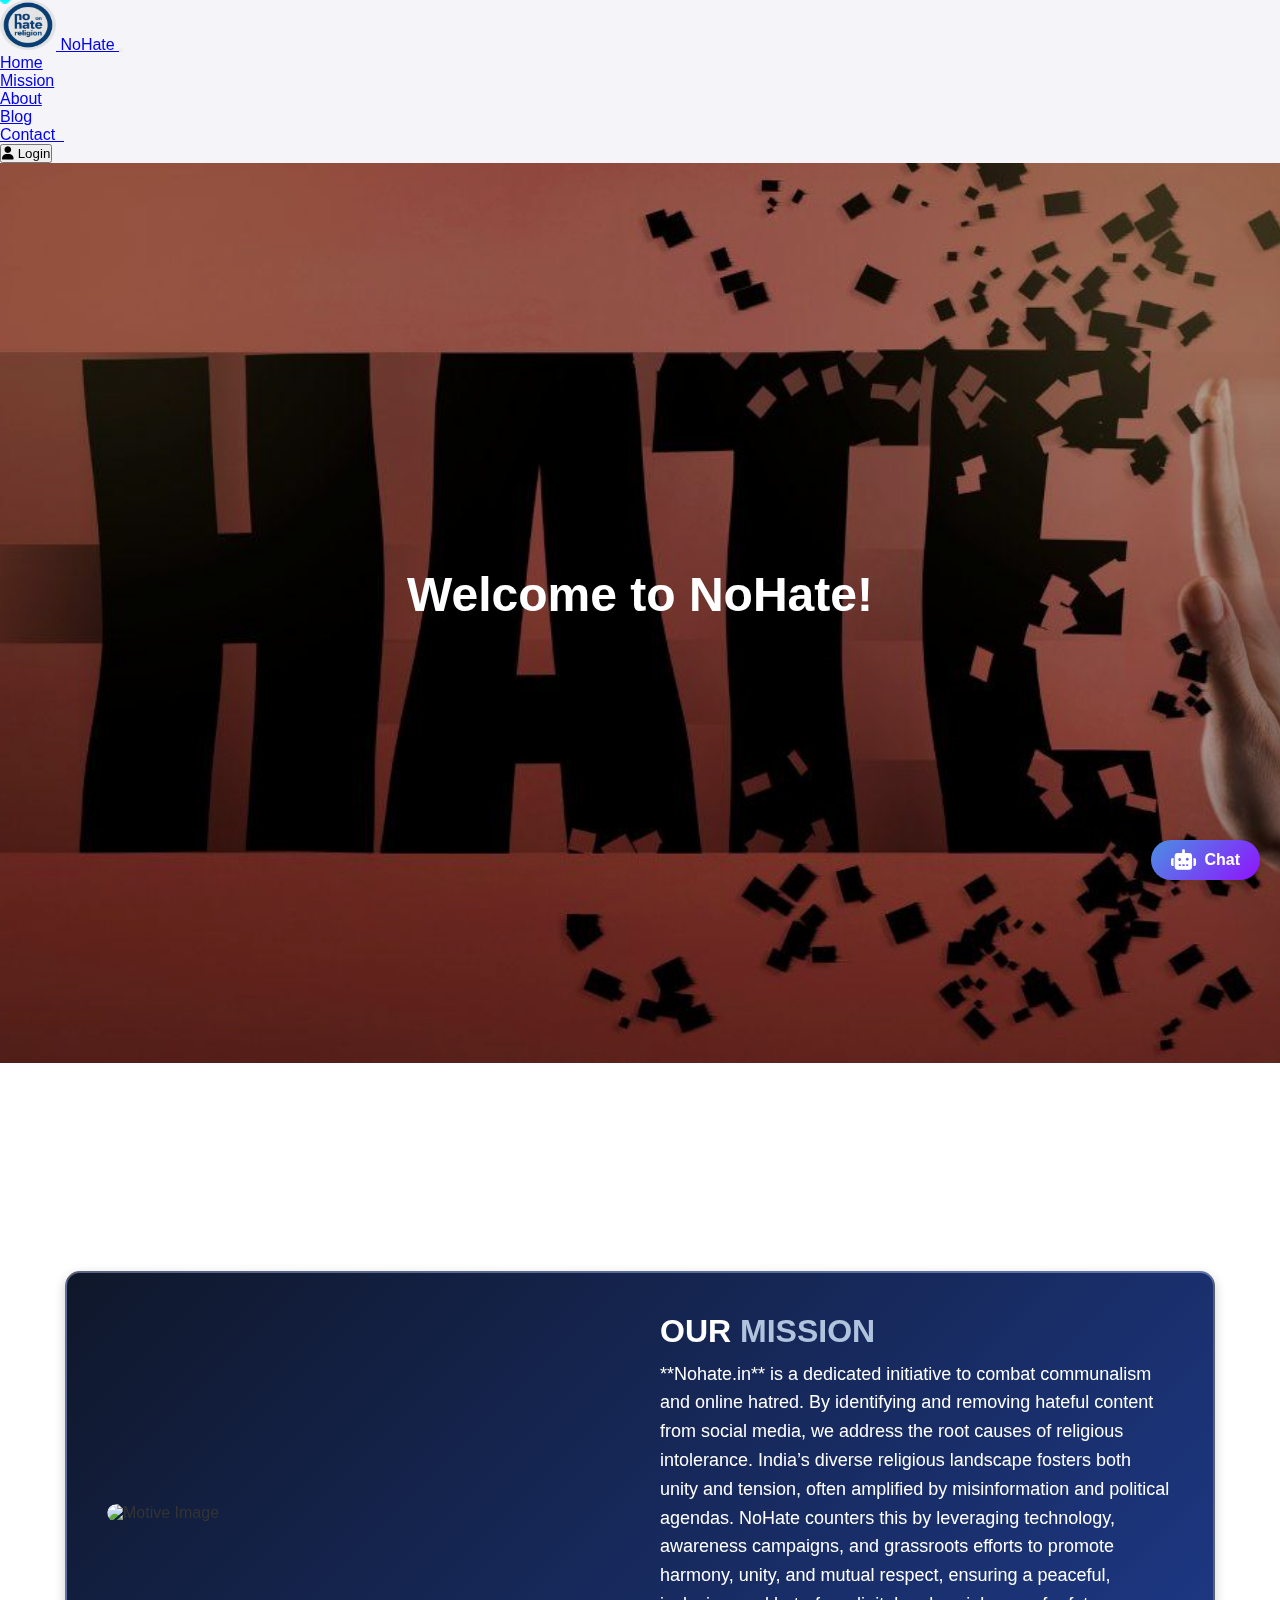
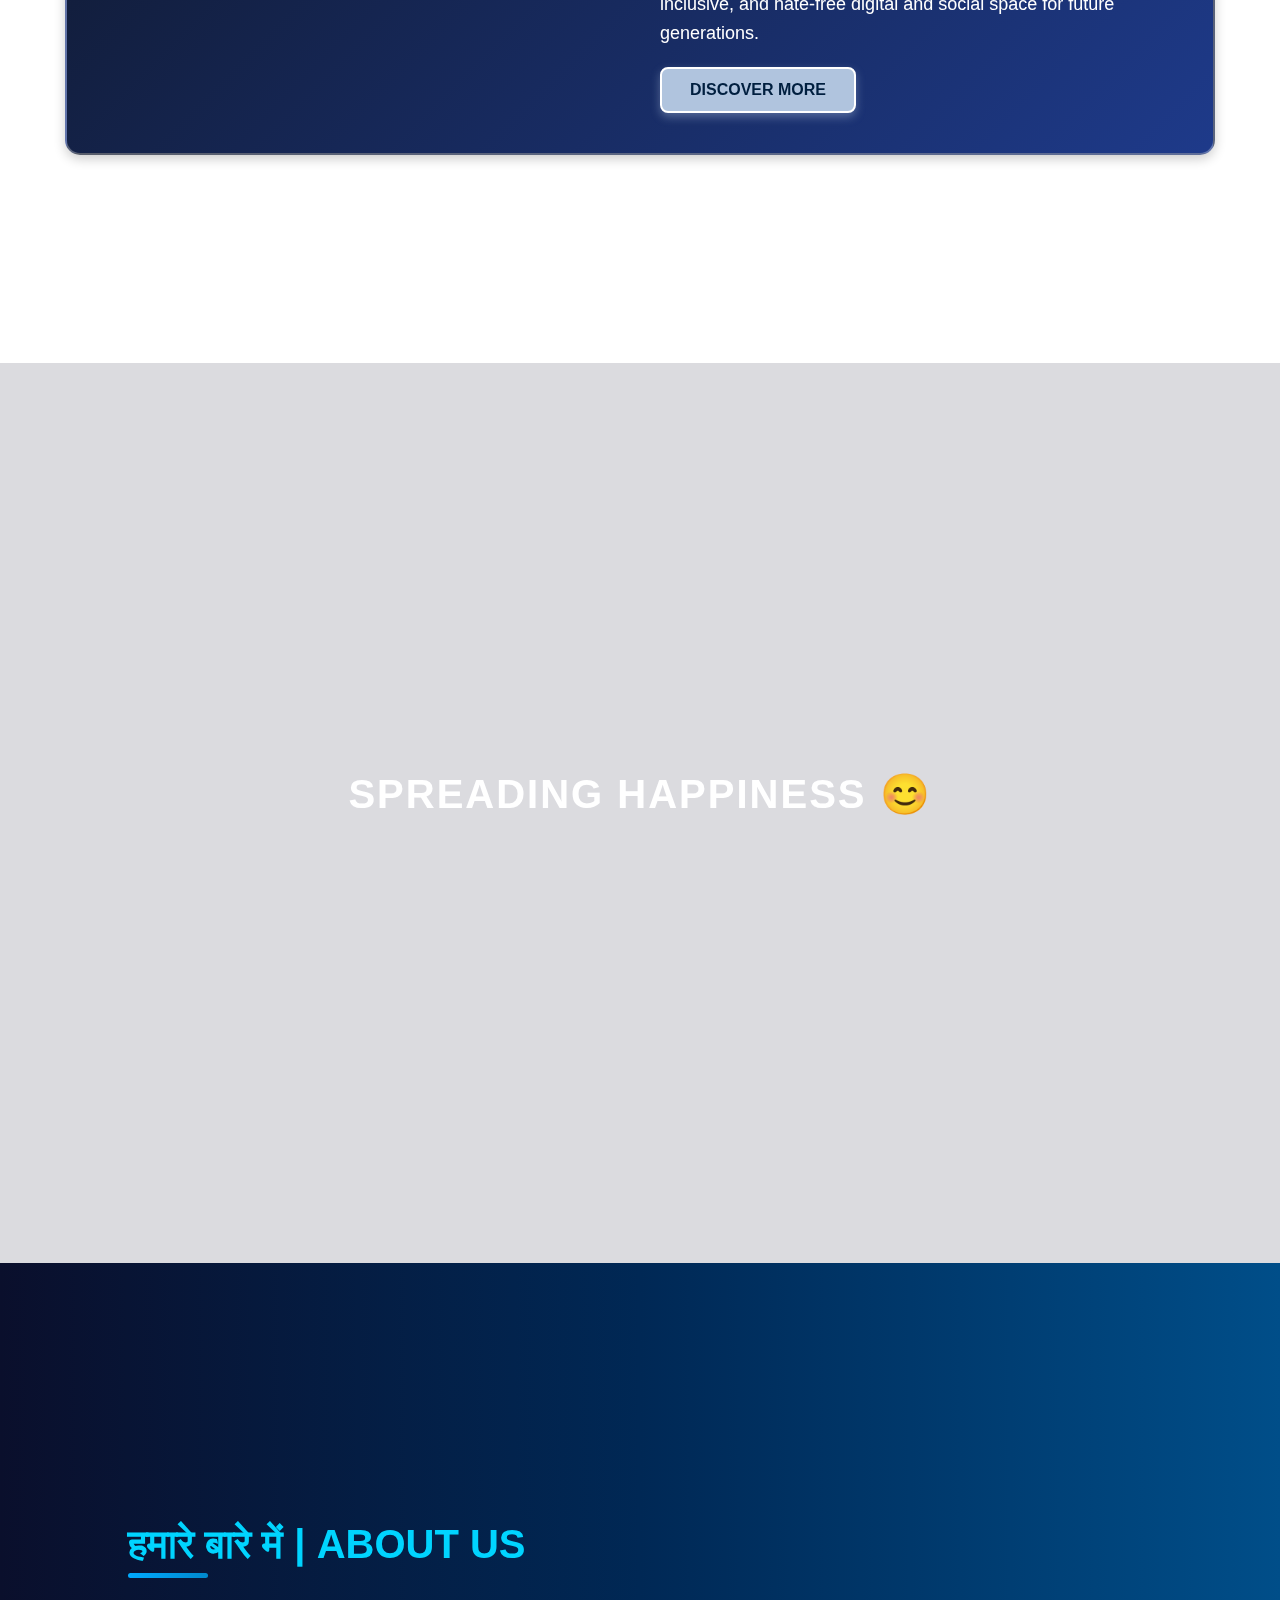
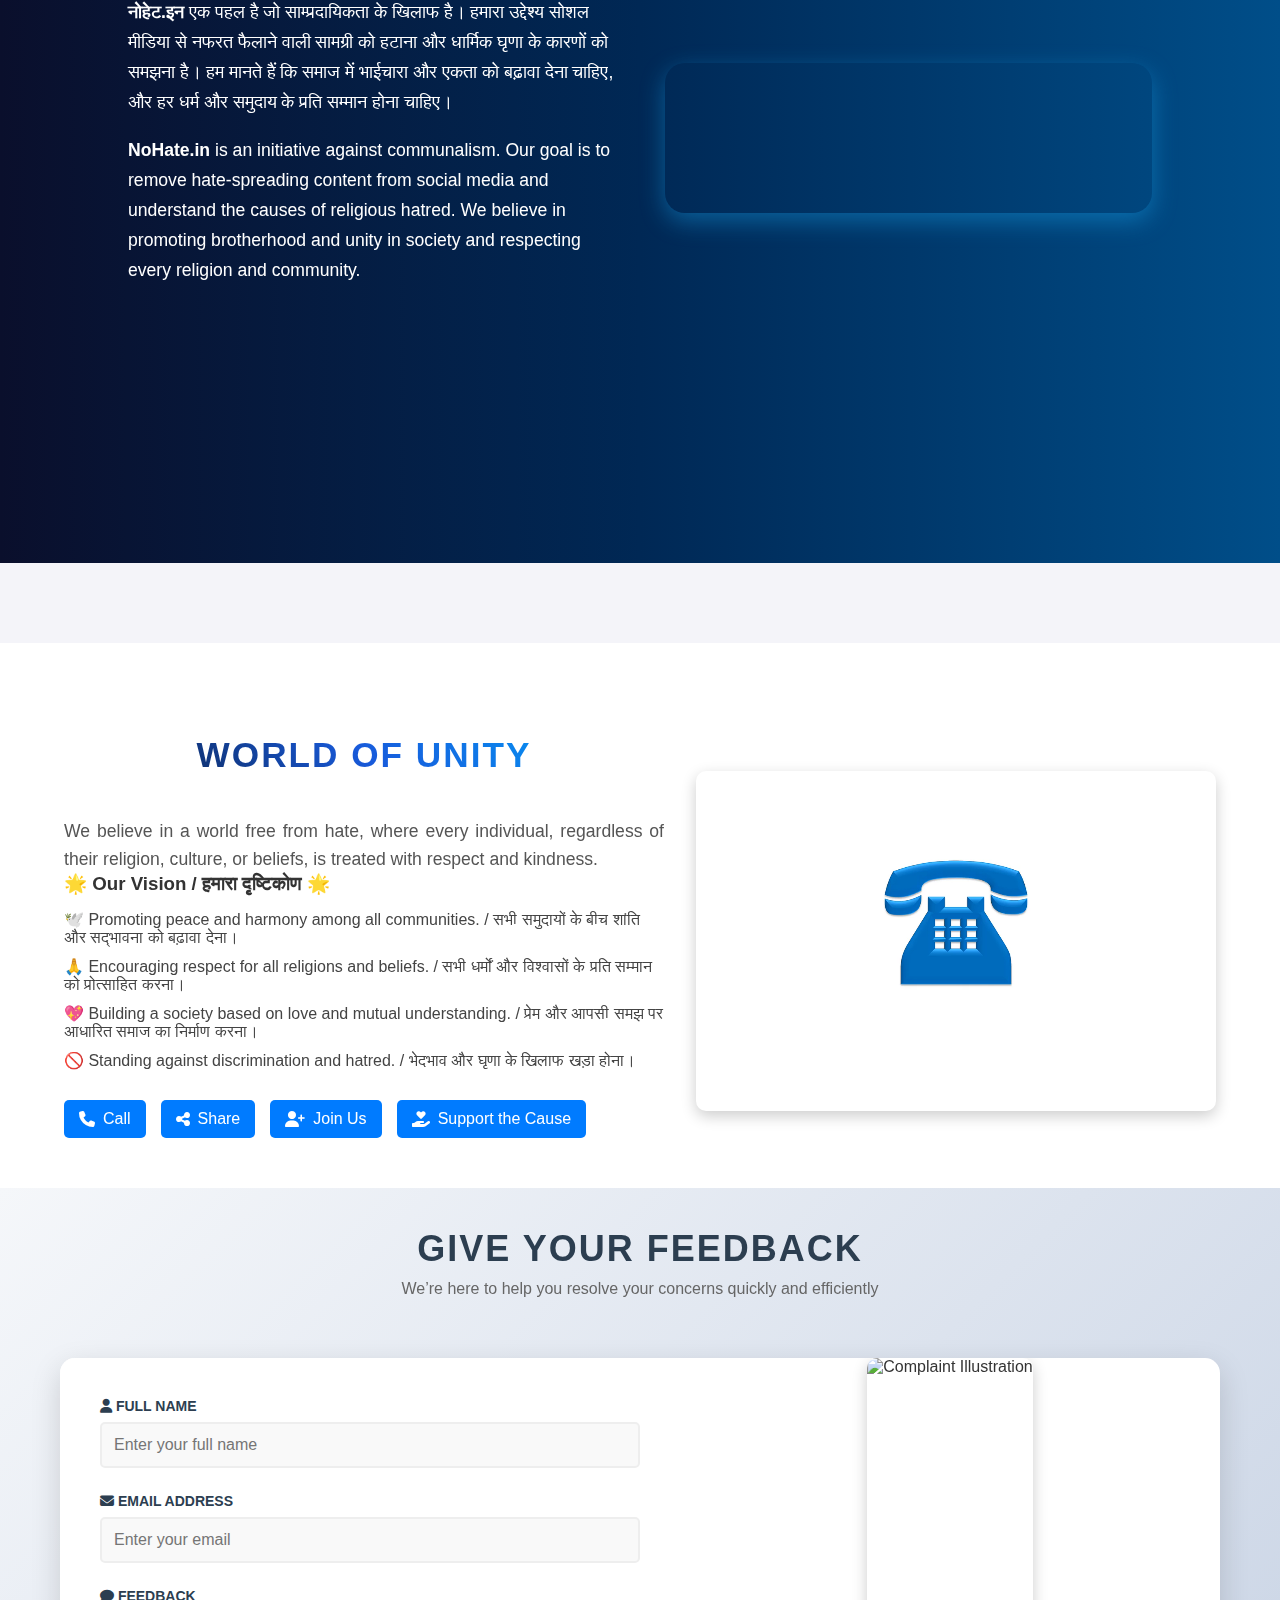
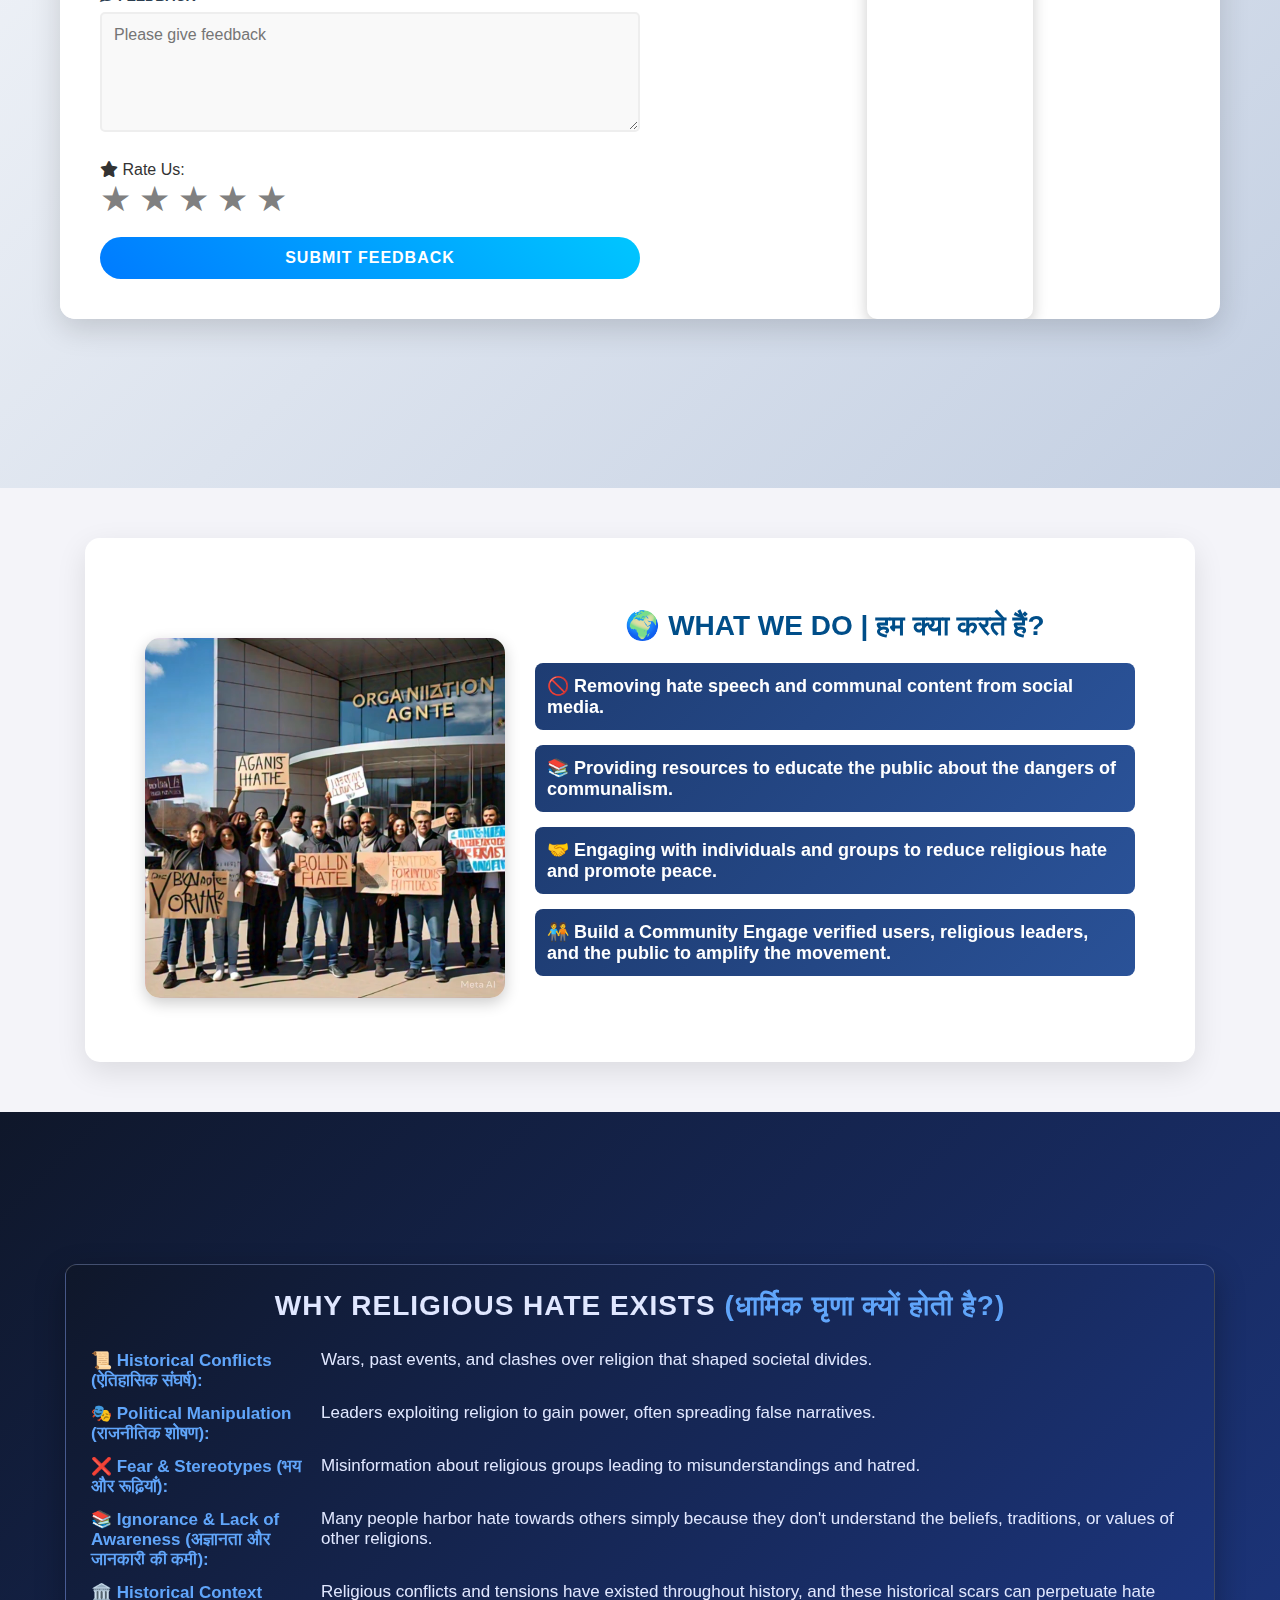
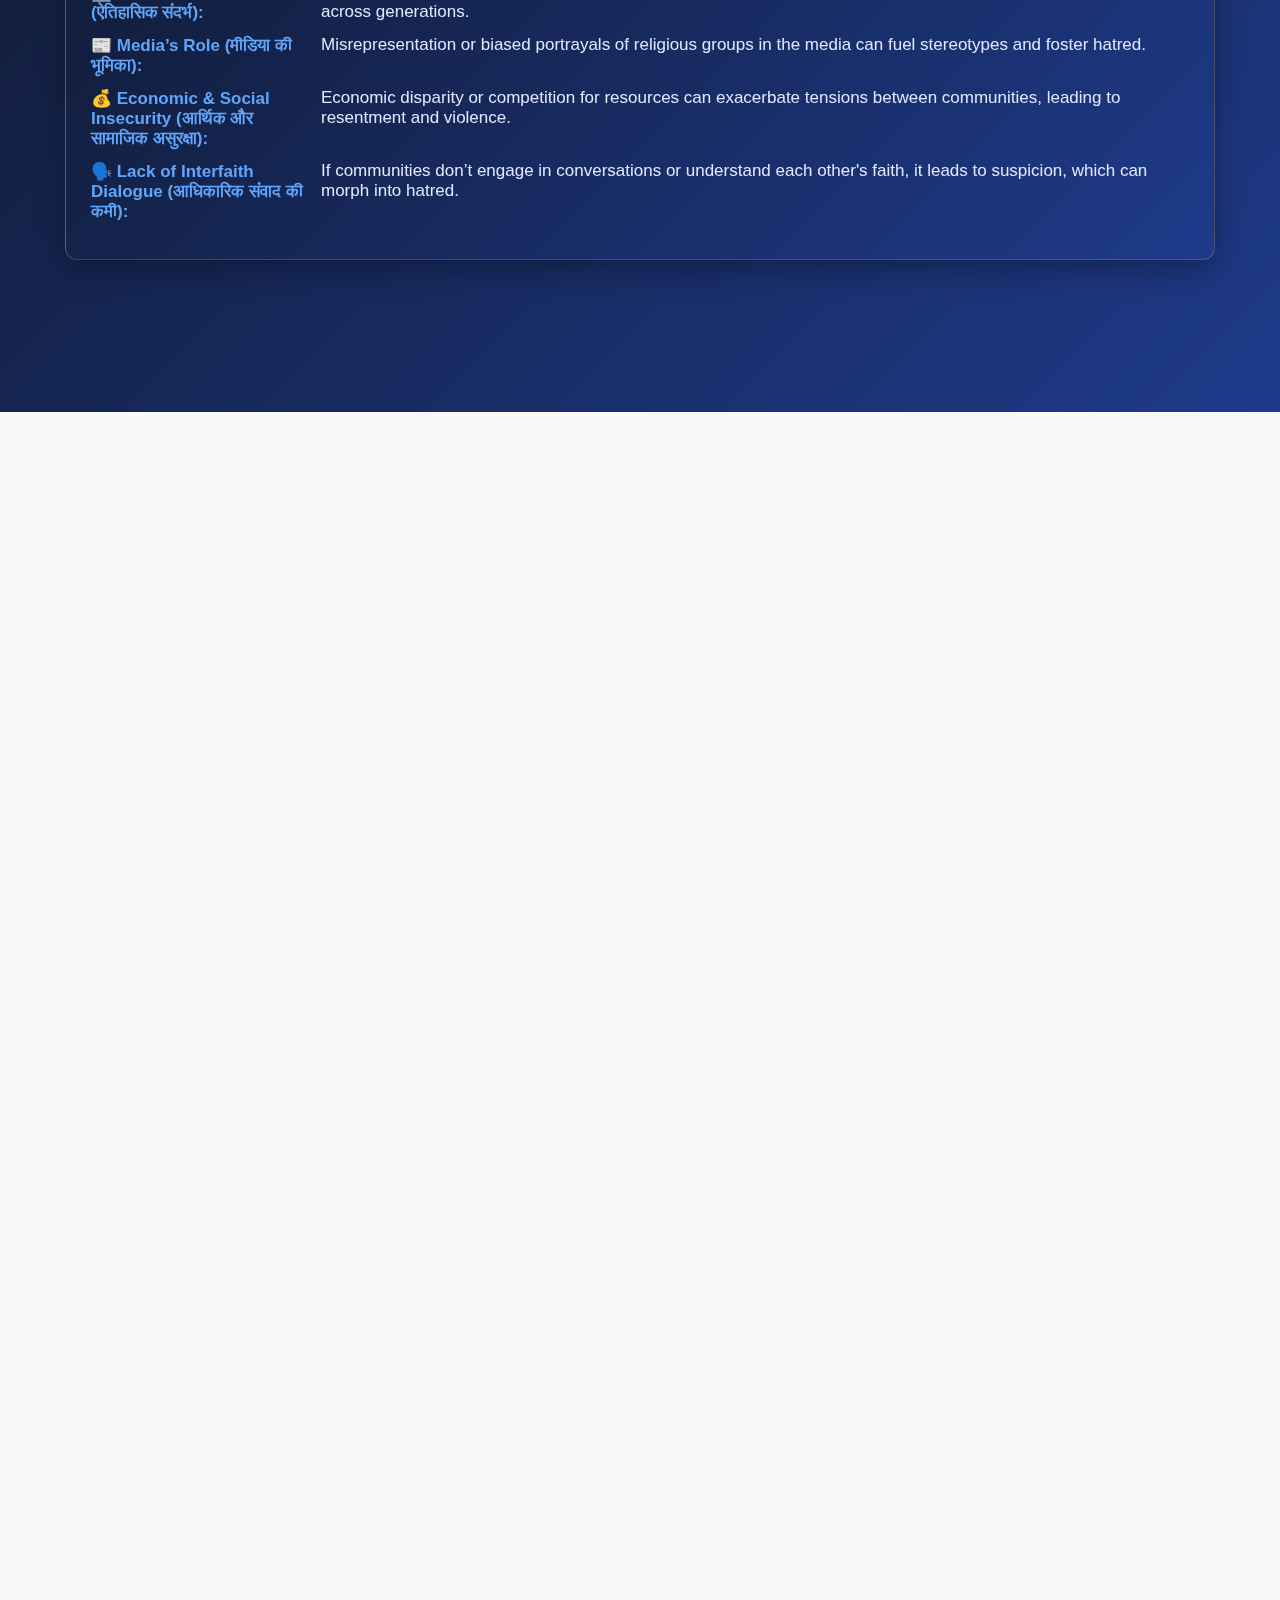
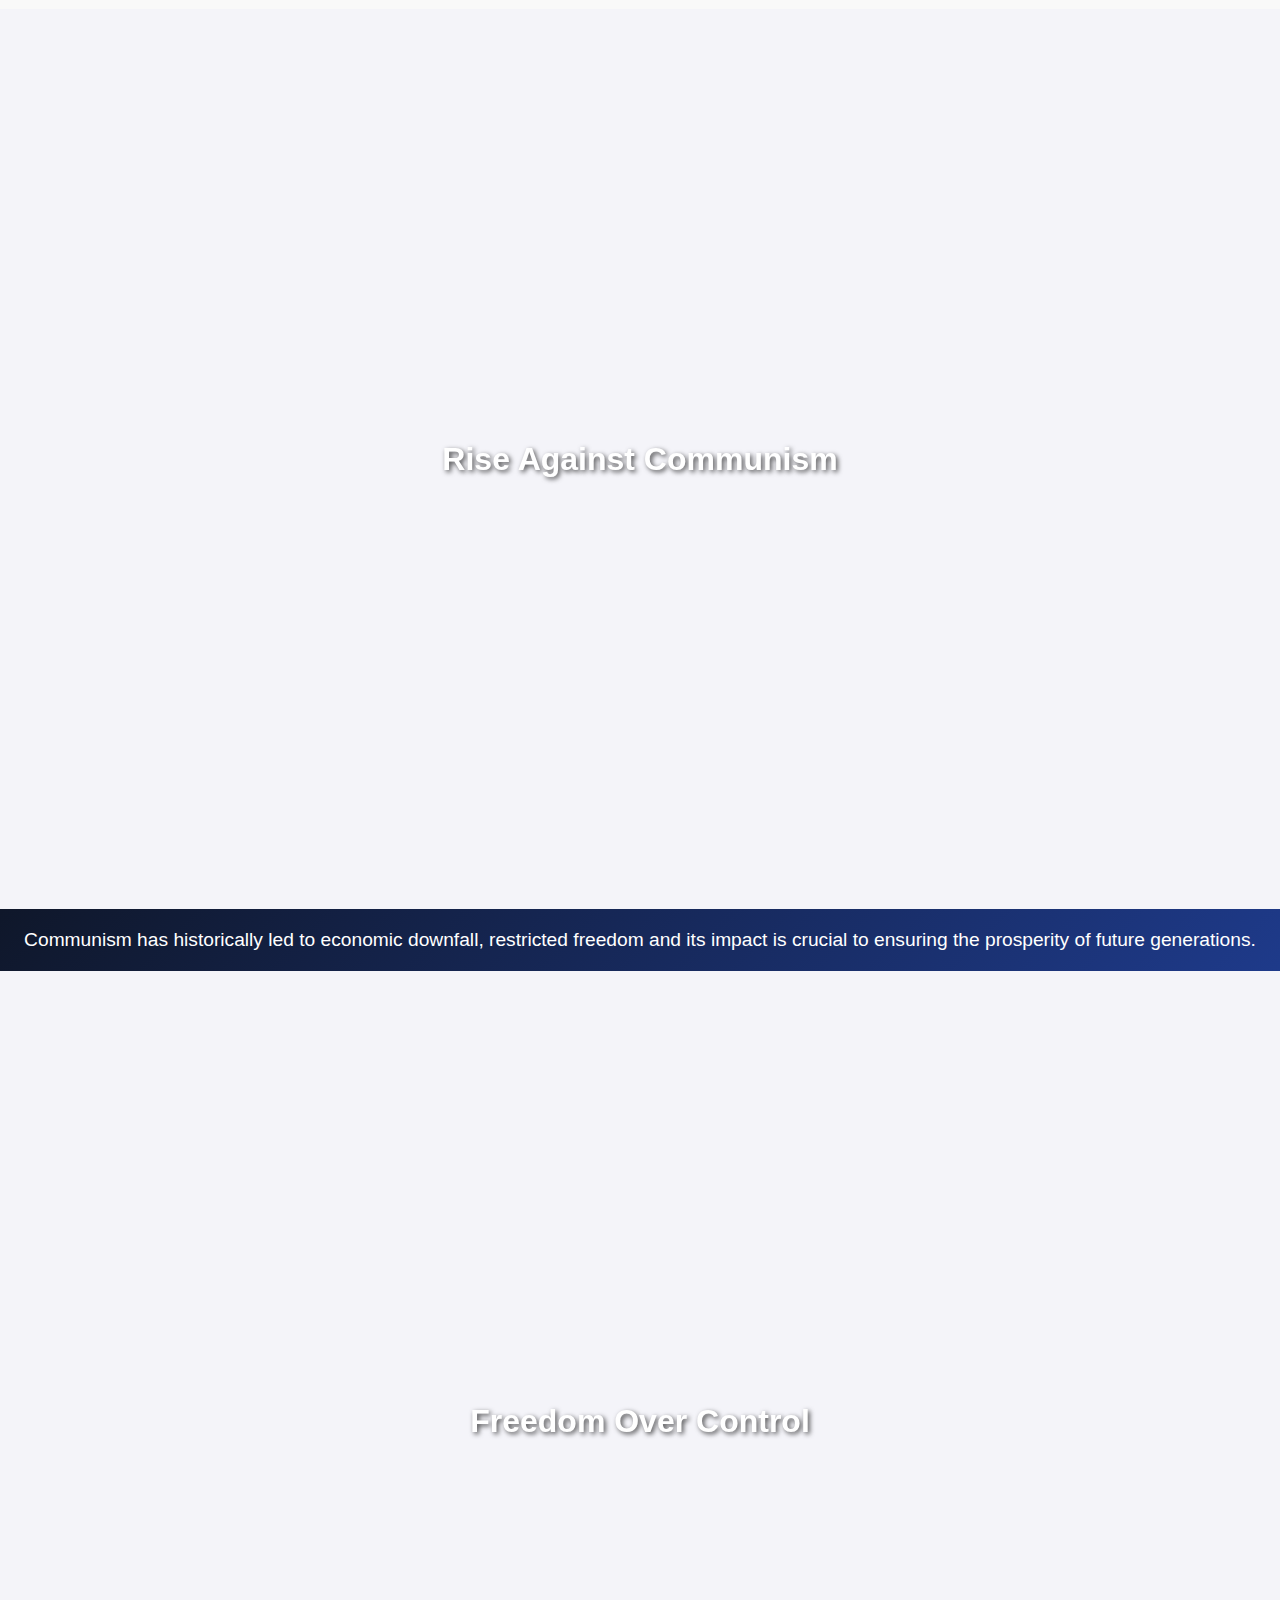
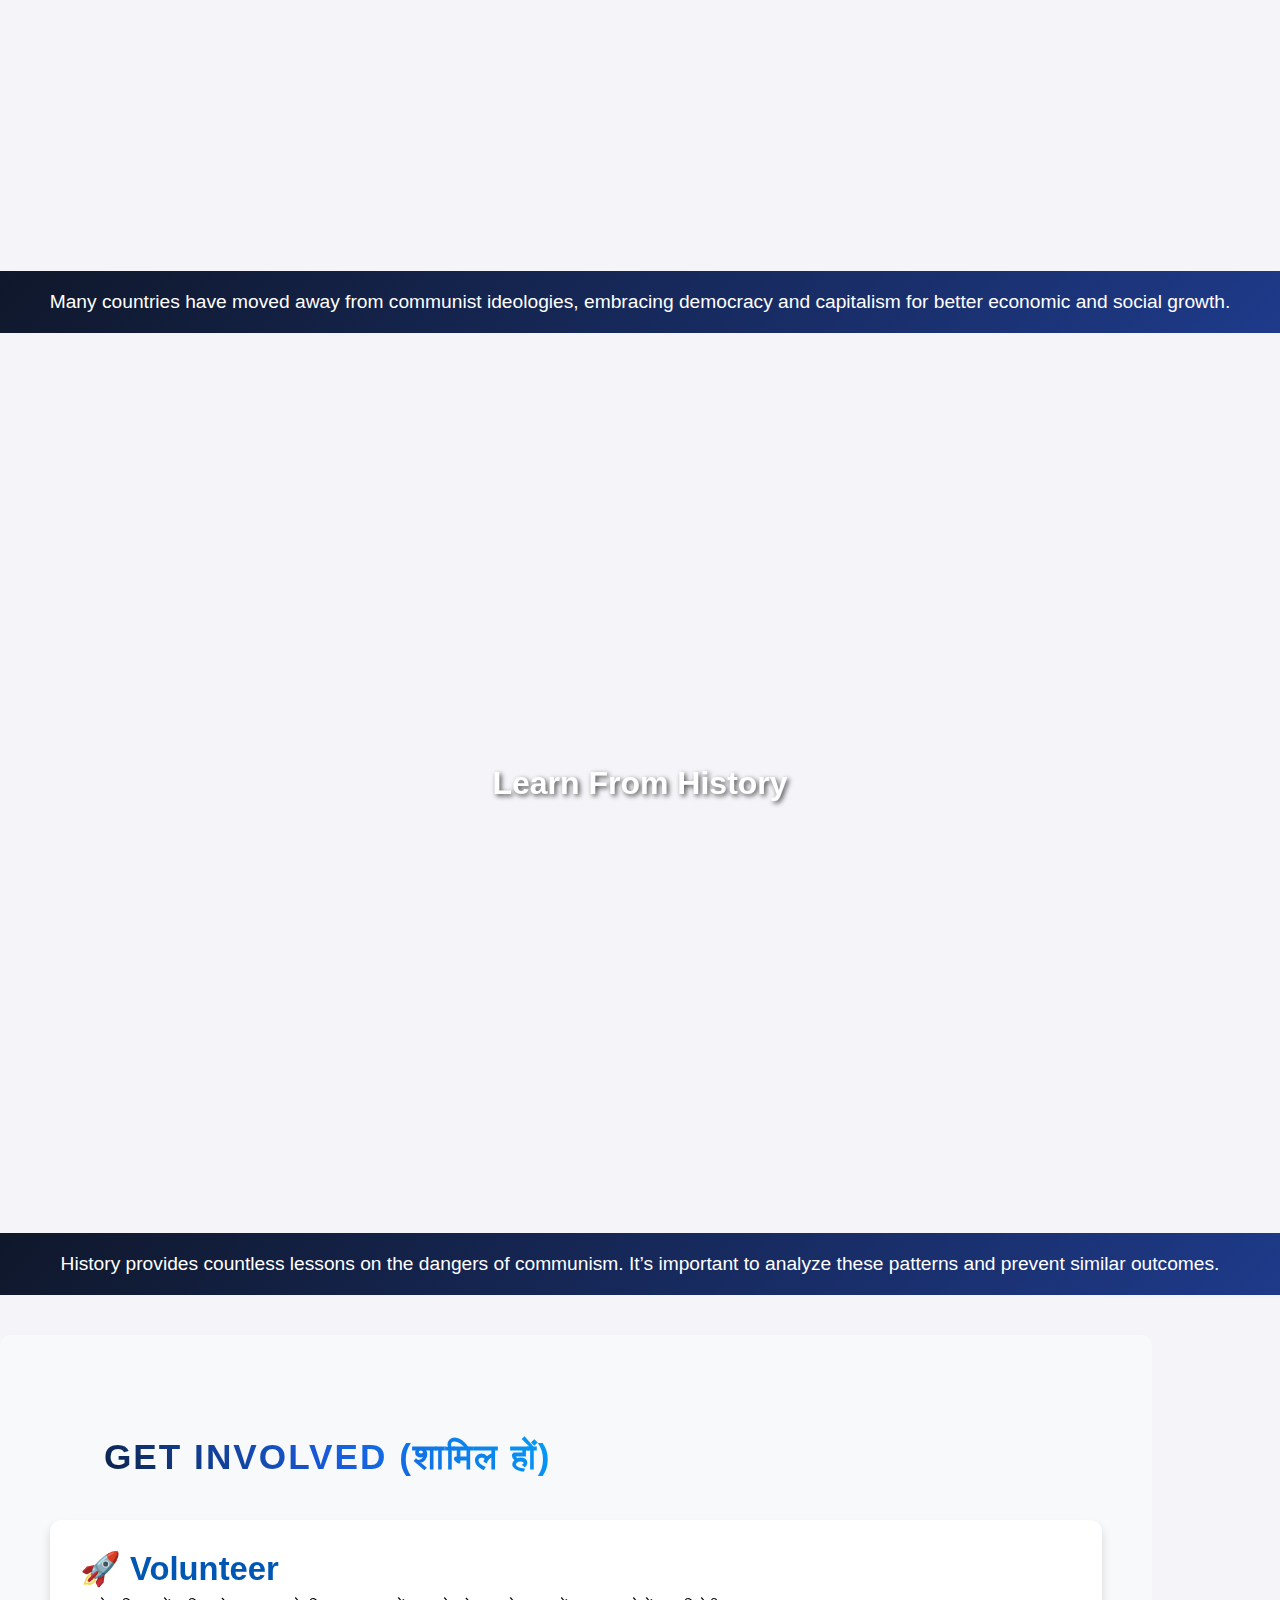
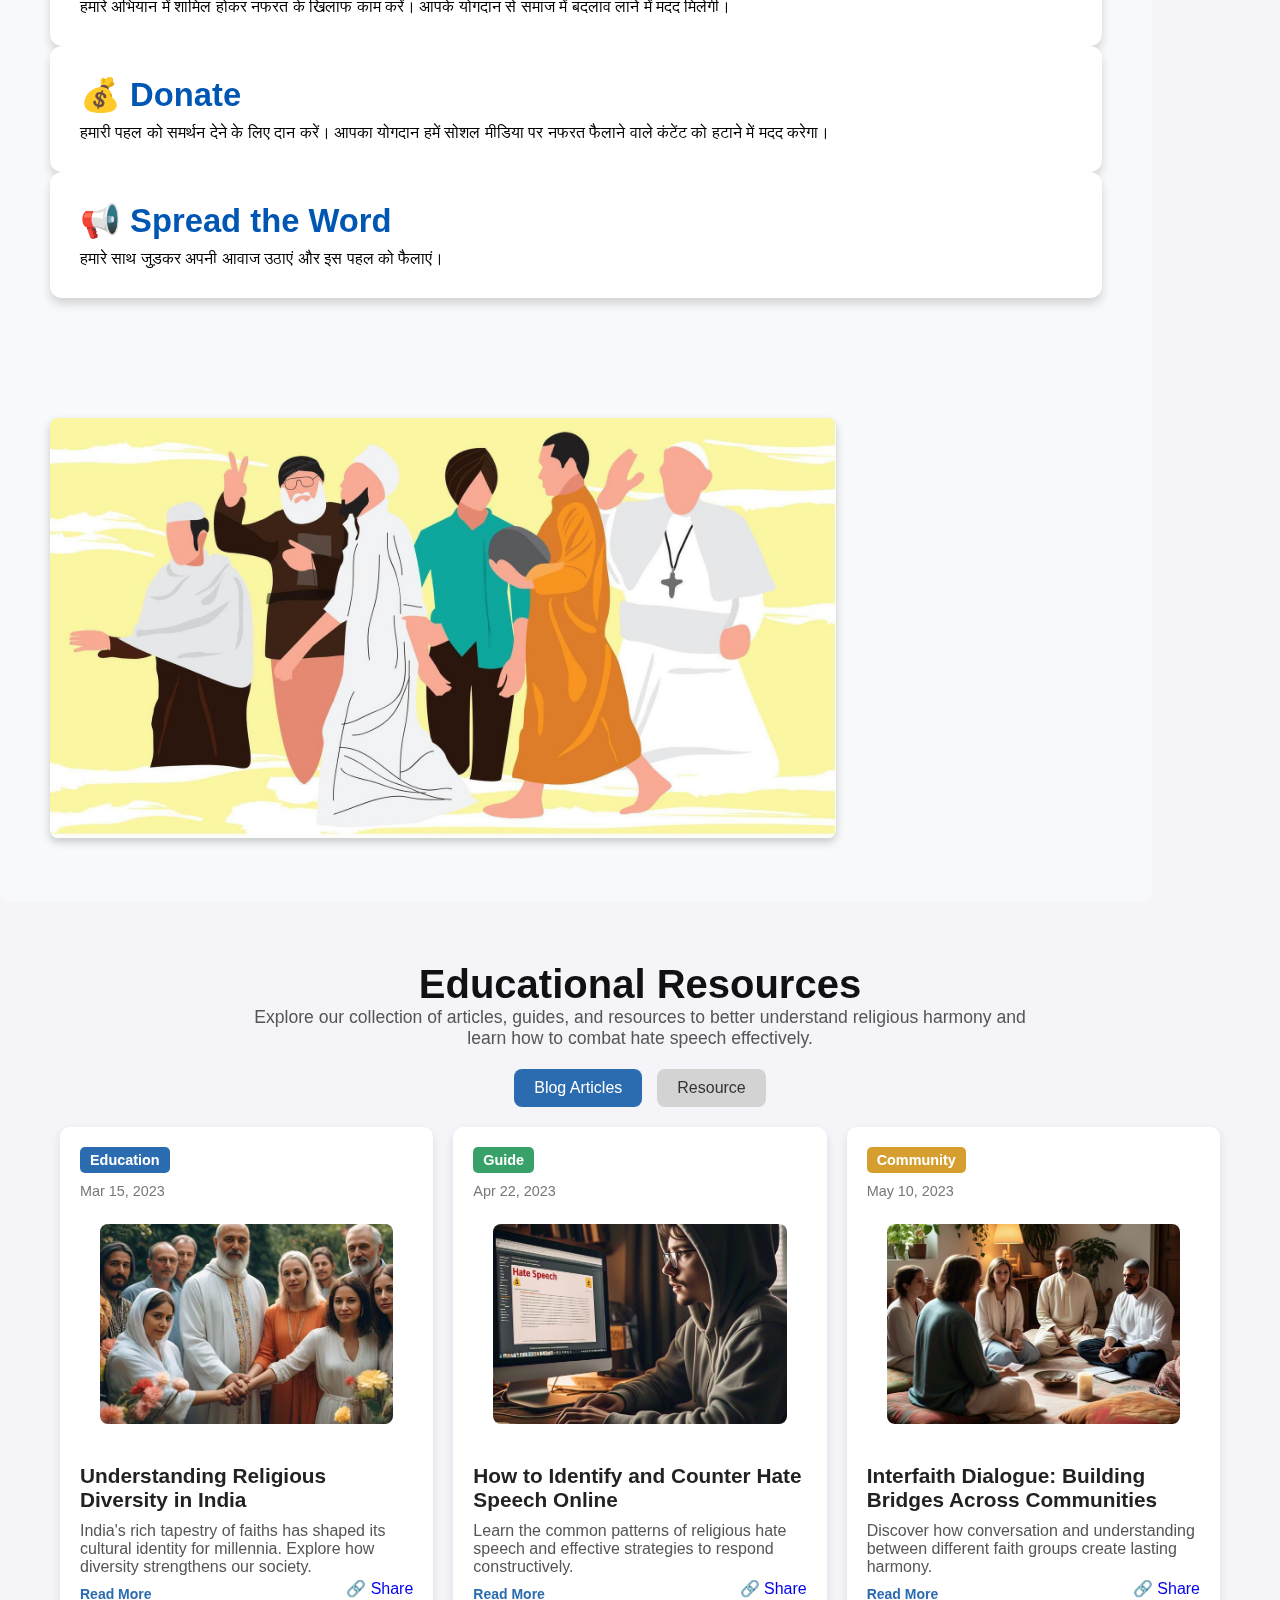
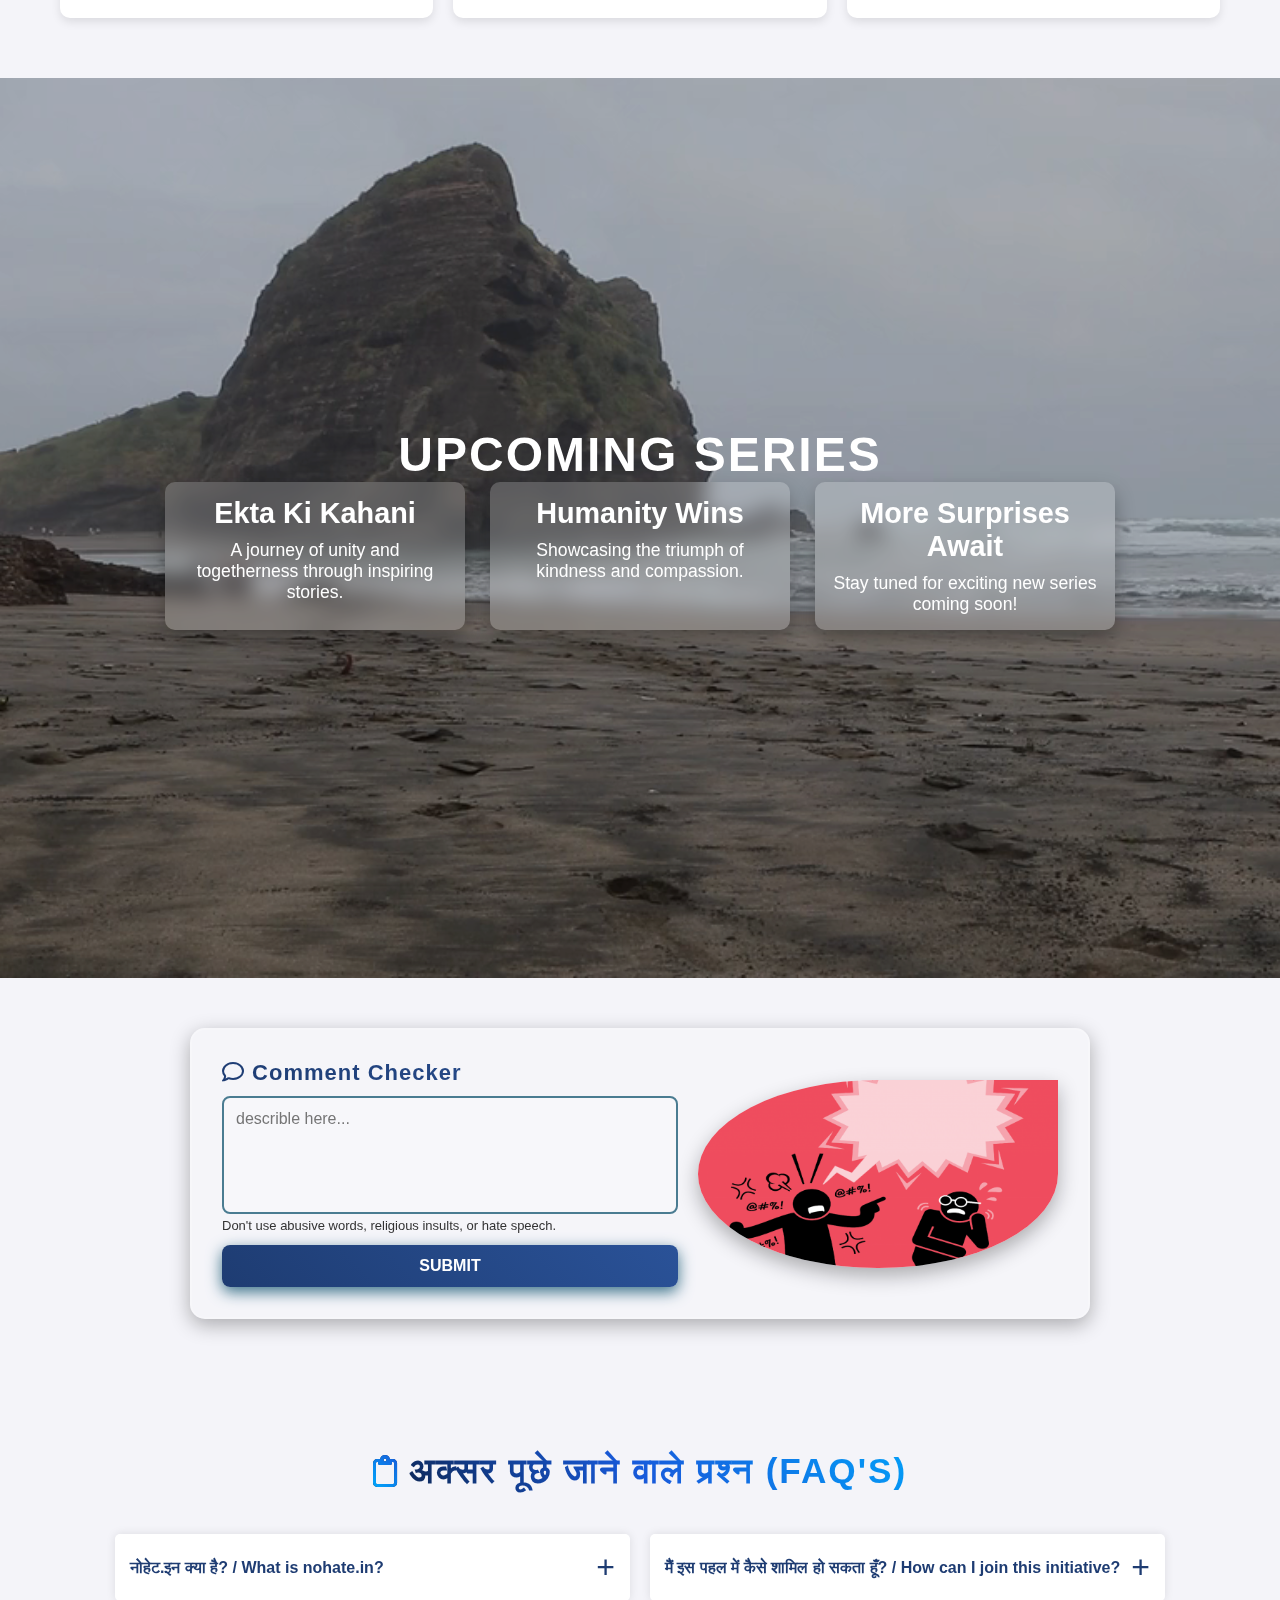
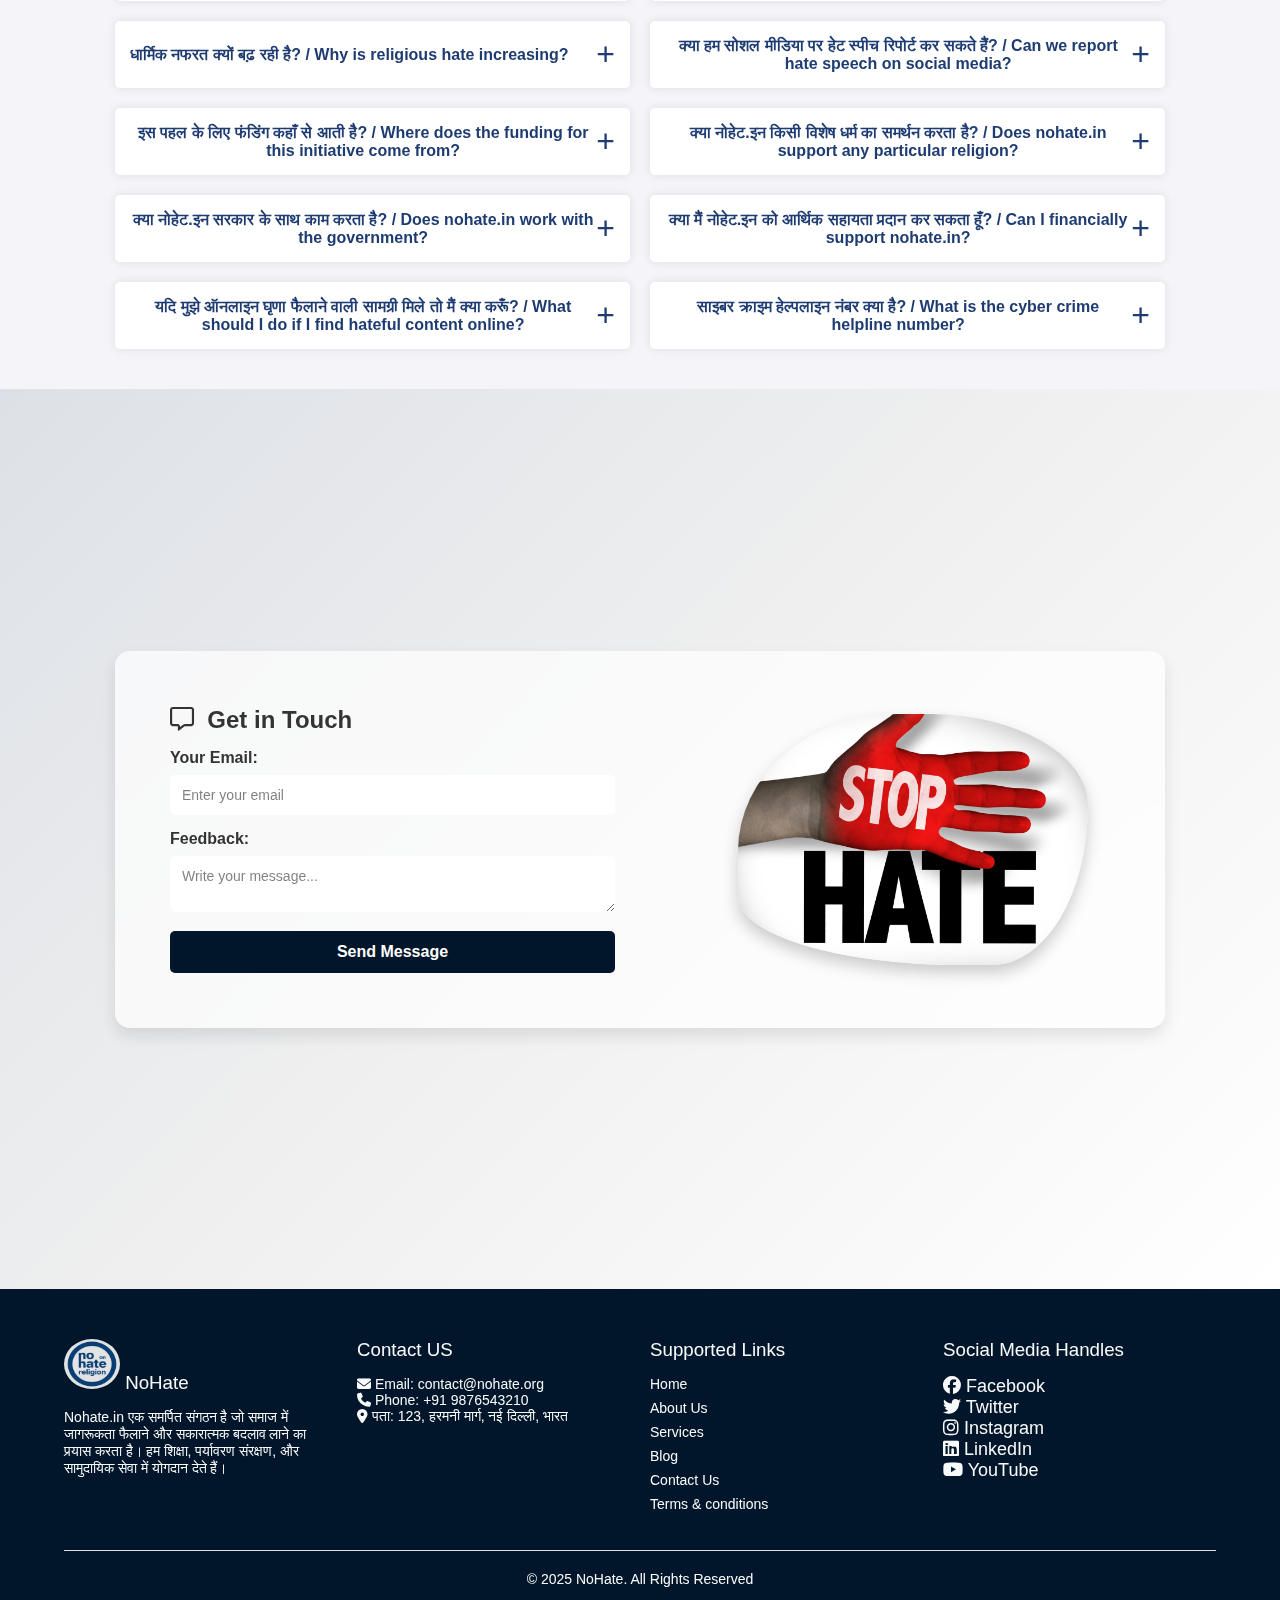
==== commit a5a429ce: "Add files via upload" ====
--- a/index.html
+++ b/index.html
@@ -1,646 +1,516 @@
 <!DOCTYPE html>
 <html lang="en">
-  <head>
-    <meta charset="UTF-8" />
-    <meta name="viewport" content="width=device-width, initial-scale=1.0" />
-    <title>NoHate</title>
-    <link rel="stylesheet" href="styles.css" />
-    <!-- logo -->
-    <link rel="shortcut icon" href="favicon.jpg" type="image/x-icon" />
-    <!-- bootstrap -->
-    <link
-      href="https://cdn.jsdelivr.net/npm/bootstrap@5.3.2/dist/css/bootstrap.min.css"
-      rel="stylesheet"
-      integrity="sha384-T3c6CoIi6uLrA9TneNEoa7RxnatzjcDSCmG1MXxSR1GAsXEV/Dwwykc2MPK8M2HN"
-      crossorigin="anonymous"
-    />
-    <!-- Font Awesome -->
-    <link
-      rel="stylesheet"
-      href="https://cdnjs.cloudflare.com/ajax/libs/font-awesome/6.7.2/css/all.min.css"
-      integrity="sha512-Evv84Mr4kqVGRNSgIGL/F/aIDqQb7xQ2vcrdIwxfjThSH8CSR7PBEakCr51Ck+w+/U6swU2Im1vVX0SVk9ABhg=="
-      crossorigin="anonymous"
-      referrerpolicy="no-referrer"
-    />
-    <!-- GSAP -->
-    <script src="https://cdnjs.cloudflare.com/ajax/libs/gsap/3.12.2/gsap.min.js"></script>
-  </head>
-
-  <body>
-    <div class="custom-cursor"></div>
-
-    <nav class="navbar navbar-expand-lg bg-body-tertiary fixed-top">
-      <div class="container-fluid">
-        <a class="navbar-brand d-flex align-items-center" href="#">
-          <img src="favicon.jpg" id="logo" class="me-2" style="height: 40px" />
-          NoHate
-        </a>
-        <button
-          class="navbar-toggler"
-          type="button"
-          data-bs-toggle="collapse"
-          data-bs-target="#navbarNav"
-          aria-controls="navbarNav"
-          aria-expanded="false"
-          aria-label="Toggle navigation"
-        >
-          <span class="navbar-toggler-icon"></span>
-        </button>
-        <div
-          class="collapse navbar-collapse justify-content-end"
-          id="navbarNav"
-        >
-          <ul class="navbar-nav">
-            <li class="nav-item">
-              <a class="nav-link active" href="/index.html">Home</a>
-            </li>
-            <li class="nav-item">
-              <a class="nav-link active" href="#mission">Mission</a>
-            </li>
-            <li class="nav-item">
-              <a class="nav-link active" href="#about">About</a>
-            </li>
-            <!-- <li class="nav-item">
+
+<head>
+  <meta charset="UTF-8" />
+  <meta name="viewport" content="width=device-width, initial-scale=1.0" />
+  <title>NoHate</title>
+  <link rel="stylesheet" href="styles.css" />
+  <!-- logo -->
+  <link rel="shortcut icon" href="favicon.jpg" type="image/x-icon" />
+  <!-- bootstrap -->
+  <link href="https://cdn.jsdelivr.net/npm/bootstrap@5.3.2/dist/css/bootstrap.min.css" rel="stylesheet"
+    integrity="sha384-T3c6CoIi6uLrA9TneNEoa7RxnatzjcDSCmG1MXxSR1GAsXEV/Dwwykc2MPK8M2HN" crossorigin="anonymous" />
+  <!-- Font Awesome -->
+  <link rel="stylesheet" href="https://cdnjs.cloudflare.com/ajax/libs/font-awesome/6.7.2/css/all.min.css"
+    integrity="sha512-Evv84Mr4kqVGRNSgIGL/F/aIDqQb7xQ2vcrdIwxfjThSH8CSR7PBEakCr51Ck+w+/U6swU2Im1vVX0SVk9ABhg=="
+    crossorigin="anonymous" referrerpolicy="no-referrer" />
+  <!-- GSAP -->
+  <script src="https://cdnjs.cloudflare.com/ajax/libs/gsap/3.12.2/gsap.min.js"></script>
+</head>
+
+<body>
+  <div class="custom-cursor"></div>
+
+  <nav class="navbar navbar-expand-lg bg-body-tertiary fixed-top">
+    <div class="container-fluid">
+      <a class="navbar-brand d-flex align-items-center" href="#">
+        <img src="favicon.jpg" id="logo" class="me-2" style="height: 40px" />
+        NoHate
+      </a>
+      <button class="navbar-toggler" type="button" data-bs-toggle="collapse" data-bs-target="#navbarNav"
+        aria-controls="navbarNav" aria-expanded="false" aria-label="Toggle navigation">
+        <span class="navbar-toggler-icon"></span>
+      </button>
+      <div class="collapse navbar-collapse justify-content-end" id="navbarNav">
+        <ul class="navbar-nav">
+          <li class="nav-item">
+            <a class="nav-link active" href="/index.html">Home</a>
+          </li>
+          <li class="nav-item">
+            <a class="nav-link active" href="#mission">Mission</a>
+          </li>
+          <li class="nav-item">
+            <a class="nav-link active" href="#about">About</a>
+          </li>
+          <!-- <li class="nav-item">
               <a class="nav-link active" href="#complain">Complain</a>
             </li> -->
-            <li class="nav-item">
-              <a class="nav-link active" href="#educational-resources">Blog</a>
-            </li>
-            <li class="nav-item">
-              <a class="nav-link active" href="#contact">Contact&nbsp;&nbsp;</a>
-            </li>
-
-            <li class="auth-buttons">
-              <!-- Login Button -->
-              <button id="loginBtn" class="btn btn-outline-primary">
-                <i class="fa-solid fa-user"></i> Login
-              </button>
-
-              <!-- Logout Button -->
-              <button
-                id="logoutBtn"
-                class="btn btn-danger"
-                style="display: none"
-              >
-                Logout
-              </button>
-            </li>
-          </ul>
-        </div>
-      </div>
-    </nav>
-
-    <!-- Hero section -->
-
-    <section class="hero">
-      <img src="assets/right_side_img.jpg" alt="Hero Image" />
-      <div class="overlay"></div>
-      <div class="content">
-        <h1>Welcome to NoHate!</h1>
-        <div class="marquee">
-          <span
-            >Nohate.in is an initiative against communalism. Our aim is to
-            remove hate content from social media and understand the causes of
-            religious hatred. We believe that brotherhood and unity should be
-            promoted in society, and there should be respect for every
-            religion and community.</span
-          >
-        </div>
-      </div>
-    </section>
-
-    <!-- Mission Section -->
-
-    <section id="mission" class="motive">
-      <div class="motive-wrapper">
-        <div class="motive-img">
-          <img src="/assets/mission.jpg" alt="Motive Image" />
-        </div>
-        <div class="motive-content">
-          <h2 class="motive-title">Our <span>Mission</span></h2>
-          <p class="motive-text">
-            **Nohate.in** is a dedicated initiative to combat communalism and
-            online hatred. By identifying and removing hateful content from
-            social media, we address the root causes of religious intolerance.
-            India’s diverse religious landscape fosters both unity and tension,
-            often amplified by misinformation and political agendas. NoHate
-            counters this by leveraging technology, awareness campaigns, and
-            grassroots efforts to promote harmony, unity, and mutual respect,
-            ensuring a peaceful, inclusive, and hate-free digital and social
-            space for future generations.
-          </p>
-          <a href="#" class="motive-btn">Discover More</a>
-        </div>
-      </div>
-    </section>
-
-    <!-- Happiness  -->
-
-    <section id="full-happiness-section">
-      <!-- Background Video -->
-      <video id="full-happiness-video" autoplay loop muted>
-        <source src="/assets/happiness.mp4" type="video/mp4" />
-        Your browser does not support the video tag.
-      </video>
-
-      <!-- Overlay Content -->
-      <div id="full-happiness-overlay">
-        <h2 id="full-happiness-title">Spreading Happiness 😊</h2>
-        <div class="marquee">
-          <span
-            >All religions teach love, peace, and kindness. We must unite,
-            respect, and support each other, embracing humanity above all. Our
-            motive is to spread unity among all religions. Compassion, humility,
-            and togetherness help us grow stronger. By spreading kindness and
-            standing united, we build a harmonious world for everyone.</span
-          >
-        </div>
-        <!-- <p id="full-happiness-text">
+          <li class="nav-item">
+            <a class="nav-link active" href="#educational-resources">Blog</a>
+          </li>
+          <li class="nav-item">
+            <a class="nav-link active" href="#contact">Contact&nbsp;&nbsp;</a>
+          </li>
+
+          <li class="auth-buttons">
+            <!-- Login Button -->
+            <button id="loginBtn" class="btn btn-outline-primary">
+              <i class="fa-solid fa-user"></i> Login
+            </button>
+
+            <!-- Logout Button -->
+            <button id="logoutBtn" class="btn btn-danger" style="display: none">
+              Logout
+            </button>
+          </li>
+        </ul>
+      </div>
+    </div>
+  </nav>
+
+  <!-- Hero section -->
+
+  <section class="hero">
+    <img src="assets/right_side_img.jpg" alt="Hero Image" />
+    <div class="overlay"></div>
+    <div class="content">
+      <h1>Welcome to NoHate!</h1>
+      <div class="marquee">
+        <span>Nohate.in is an initiative against communalism. Our aim is to
+          remove hate content from social media and understand the causes of
+          religious hatred. We believe that brotherhood and unity should be
+          promoted in society, and there should be respect for every
+          religion and community.</span>
+      </div>
+    </div>
+  </section>
+
+  <!-- Mission Section -->
+
+  <section id="mission" class="motive">
+    <div class="motive-wrapper">
+      <div class="motive-img">
+        <img src="/assets/mission.jpg" alt="Motive Image" />
+      </div>
+      <div class="motive-content">
+        <h2 class="motive-title">Our <span>Mission</span></h2>
+        <p class="motive-text">
+          **Nohate.in** is a dedicated initiative to combat communalism and
+          online hatred. By identifying and removing hateful content from
+          social media, we address the root causes of religious intolerance.
+          India’s diverse religious landscape fosters both unity and tension,
+          often amplified by misinformation and political agendas. NoHate
+          counters this by leveraging technology, awareness campaigns, and
+          grassroots efforts to promote harmony, unity, and mutual respect,
+          ensuring a peaceful, inclusive, and hate-free digital and social
+          space for future generations.
+        </p>
+        <a href="#" class="motive-btn">Discover More</a>
+      </div>
+    </div>
+  </section>
+
+  <!-- Happiness  -->
+
+  <section id="full-happiness-section">
+    <!-- Background Video -->
+    <video id="full-happiness-video" autoplay loop muted>
+      <source src="/assets/happiness.mp4" type="video/mp4" />
+      Your browser does not support the video tag.
+    </video>
+
+    <!-- Overlay Content -->
+    <div id="full-happiness-overlay">
+      <h2 id="full-happiness-title">Spreading Happiness 😊</h2>
+      <div class="marquee">
+        <span>All religions teach love, peace, and kindness. We must unite,
+          respect, and support each other, embracing humanity above all. Our
+          motive is to spread unity among all religions. Compassion, humility,
+          and togetherness help us grow stronger. By spreading kindness and
+          standing united, we build a harmonious world for everyone.</span>
+      </div>
+      <!-- <p id="full-happiness-text">
           Enjoy this heartwarming moment and share the joy with everyone! 🌍✨
         </p> -->
+    </div>
+  </section>
+
+  <!-- About Us -->
+
+  <div id="about">
+    <section id="identity-section" class="mission-container">
+      <div class="mission-wrapper">
+        <div class="mission-content">
+          <h2 class="mission-title">
+            <span>हमारे बारे में</span> | About Us
+          </h2>
+          <p class="mission-text">
+            <strong>नोहेट.इन</strong> एक पहल है जो साम्प्रदायिकता के खिलाफ है।
+            हमारा उद्देश्य सोशल मीडिया से नफरत फैलाने वाली सामग्री को हटाना और
+            धार्मिक घृणा के कारणों को समझना है। हम मानते हैं कि समाज में
+            भाईचारा और एकता को बढ़ावा देना चाहिए, और हर धर्म और समुदाय के
+            प्रति सम्मान होना चाहिए।
+          </p>
+          <p class="mission-text">
+            <strong>NoHate.in</strong> is an initiative against communalism.
+            Our goal is to remove hate-spreading content from social media and
+            understand the causes of religious hatred. We believe in promoting
+            brotherhood and unity in society and respecting every religion and
+            community.
+          </p>
+        </div>
+        <div class="mission-visual">
+          <video loop autoplay muted playsinline preload="auto">
+            <source src="/assets/about.mp4" type="video/mp4" />
+          </video>
+        </div>
       </div>
     </section>
-
-    <!-- About Us -->
-
-    <div id="about">
-      <section id="identity-section" class="mission-container">
-        <div class="mission-wrapper">
-          <div class="mission-content">
-            <h2 class="mission-title">
-              <span>हमारे बारे में</span> | About Us
-            </h2>
-            <p class="mission-text">
-              <strong>नोहेट.इन</strong> एक पहल है जो साम्प्रदायिकता के खिलाफ है।
-              हमारा उद्देश्य सोशल मीडिया से नफरत फैलाने वाली सामग्री को हटाना और
-              धार्मिक घृणा के कारणों को समझना है। हम मानते हैं कि समाज में
-              भाईचारा और एकता को बढ़ावा देना चाहिए, और हर धर्म और समुदाय के
-              प्रति सम्मान होना चाहिए।
+  </div>
+
+  <!-- Call to action -->
+
+  <div class="full-width-bg">
+    <div class="container-unity">
+      <div class="wrapper-unity">
+        <!-- Content Section -->
+        <div class="content-section-unity">
+          <h2 class="heading-unity" id="faq-heading">World of Unity</h2>
+          <p class="text-unity">
+            We believe in a world free from hate, where every individual,
+            regardless of their religion, culture, or beliefs, is treated with
+            respect and kindness.
+          </p>
+
+          <h3>🌟 Our Vision / हमारा दृष्टिकोण 🌟</h3>
+          <ul class="list-unity">
+            <li>
+              🕊️ Promoting peace and harmony among all communities. / सभी
+              समुदायों के बीच शांति और सद्भावना को बढ़ावा देना।
+            </li>
+            <li>
+              🙏 Encouraging respect for all religions and beliefs. / सभी
+              धर्मों और विश्वासों के प्रति सम्मान को प्रोत्साहित करना।
+            </li>
+            <li>
+              💖 Building a society based on love and mutual understanding. /
+              प्रेम और आपसी समझ पर आधारित समाज का निर्माण करना।
+            </li>
+            <li>
+              🚫 Standing against discrimination and hatred. / भेदभाव और घृणा
+              के खिलाफ खड़ा होना।
+            </li>
+          </ul>
+
+          <!-- Action Links -->
+          <div class="actions-unity">
+            <a href="#" class="link-unity"><i class="fas fa-phone"></i> Call</a>
+            <a href="#" class="link-unity"><i class="fas fa-share-alt"></i> Share</a>
+            <a href="#" class="link-unity"><i class="fas fa-user-plus"></i> Join Us</a>
+            <a href="#" class="link-unity"><i class="fas fa-hand-holding-heart"></i> Support the Cause</a>
+          </div>
+        </div>
+
+        <!-- Visual Section -->
+        <div class="visual-section-unity">
+          <video class="video-unity" loop autoplay muted playsinline preload="auto">
+            <source src="/assets/call1.mp4" type="video/mp4" />
+          </video>
+        </div>
+      </div>
+    </div>
+  </div>
+
+  <!-- Feedback Section -->
+  <div class="page-wrapper" id="complain">
+    <div class="container-main">
+      <div class="header-section">
+        <h1 class="title-main">Give Your Feedback</h1>
+        <p class="subtitle-text">
+          We’re here to help you resolve your concerns quickly and efficiently
+        </p>
+      </div>
+      <section class="form-container">
+        <div class="input-container">
+          <form action="https://formspree.io/f/mgvaebvl" method="POST" id="complaint-form" name="product">
+            <div class="input-group">
+              <label class="label-text" for="user-fullname"><i class="fa fa-user"></i> Full Name</label>
+              <input type="text" class="name-field" id="user-fullname" name="user_fullname"
+                placeholder="Enter your full name" required autocomplete="name" />
+            </div>
+
+            <div class="input-group">
+              <label class="label-text" for="user-emailaddr"><i class="fa fa-envelope"></i> Email Address</label>
+              <input type="email" class="email-field" id="user-emailaddr" name="user_emailaddr"
+                placeholder="Enter your email" required autocomplete="email" />
+            </div>
+
+            <div class="input-group">
+              <label class="label-text" for="complaint-details"><i class="fa fa-comment"></i> Feedback</label>
+              <textarea class="complaint-box" id="complaint-details" name="complaint_details"
+                placeholder="Please give feedback" required></textarea>
+            </div>
+
+            <label><i class="fa fa-star"></i> Rate Us:</label>
+            <div class="rating">
+              <input type="radio" id="star5" name="rating" value="5"><label for="star5">&#9733;</label>
+              <input type="radio" id="star4" name="rating" value="4"><label for="star4">&#9733;</label>
+              <input type="radio" id="star3" name="rating" value="3"><label for="star3">&#9733;</label>
+              <input type="radio" id="star2" name="rating" value="2"><label for="star2">&#9733;</label>
+              <input type="radio" id="star1" name="rating" value="1"><label for="star1">&#9733;</label>
+            </div><br>
+
+            <button type="submit" class="submit-button">
+              Submit Feedback
+            </button>
+          </form>
+        </div>
+        <div class="image-container">
+          <img class="illustration-img" src="assets/feedback.jpg" alt="Complaint Illustration" />
+        </div>
+      </section>
+    </div>
+  </div>
+
+
+  <!-- What we do -->
+  <div id="what-we-do">
+    <div class="what-we-do">
+      <div class="what-we-do-image">
+        <!-- <img src="/assets/whatwedo.jpg" alt="Community Work" /> -->
+        <video autoplay loop muted playsinline>
+          <source src="/assets/whatwedo-img.mp4" type="video/mp4" />
+          Your browser does not support the video tag.
+        </video>
+      </div>
+      <div class="what-we-do-content">
+        <h2>🌍 What We Do | हम क्या करते हैं?</h2>
+        <ul>
+          <li>
+            🚫 <strong>Removing hate speech</strong> and communal content from
+            social media.
+          </li>
+          <li>
+            📚 <strong>Providing resources</strong> to educate the public
+            about the dangers of communalism.
+          </li>
+          <li>
+            🤝 <strong>Engaging with individuals</strong> and groups to reduce
+            religious hate and promote peace.
+          </li>
+          <li>
+            🧑‍🤝‍🧑 <strong>Build a Community</strong> Engage verified users,
+            religious leaders, and the public to amplify the movement.
+          </li>
+        </ul>
+      </div>
+    </div>
+  </div>
+
+  <!-- Why Religious Hate Exists -->
+
+  <div data-wrapper>
+    <div data-card-container>
+      <h3 data-card-title>
+        Why Religious Hate Exists
+        <span data-highlight>(धार्मिक घृणा क्यों होती है?)<br /></span>
+      </h3>
+      <div data-content>
+        <div data-text-section>
+          <ul>
+            <li>
+              <strong>📜 Historical Conflicts (ऐतिहासिक संघर्ष):</strong>
+              Wars, past events, and clashes over religion that shaped
+              societal divides.
+            </li>
+            <li>
+              <strong>🎭 Political Manipulation (राजनीतिक शोषण):</strong>
+              Leaders exploiting religion to gain power, often spreading false
+              narratives.
+            </li>
+            <li>
+              <strong>❌ Fear & Stereotypes (भय और रूढ़ियाँ):</strong>
+              Misinformation about religious groups leading to
+              misunderstandings and hatred.
+            </li>
+            <li>
+              <strong>📚 Ignorance & Lack of Awareness (अज्ञानता और जानकारी की
+                कमी):</strong>
+              Many people harbor hate towards others simply because they don't
+              understand the beliefs, traditions, or values of other
+              religions.
+            </li>
+            <li>
+              <strong>🏛️ Historical Context (ऐतिहासिक संदर्भ):</strong>
+              Religious conflicts and tensions have existed throughout
+              history, and these historical scars can perpetuate hate across
+              generations.
+            </li>
+            <li>
+              <strong>📰 Media’s Role (मीडिया की भूमिका):</strong>
+              Misrepresentation or biased portrayals of religious groups in
+              the media can fuel stereotypes and foster hatred.
+            </li>
+            <li>
+              <strong>💰 Economic & Social Insecurity (आर्थिक और सामाजिक
+                असुरक्षा):</strong>
+              Economic disparity or competition for resources can exacerbate
+              tensions between communities, leading to resentment and
+              violence.
+            </li>
+            <li>
+              <strong>🗣️ Lack of Interfaith Dialogue (आधिकारिक संवाद की
+                कमी):</strong>
+              If communities don’t engage in conversations or understand each
+              other's faith, it leads to suspicion, which can morph into
+              hatred.
+            </li>
+          </ul>
+        </div>
+      </div>
+    </div>
+  </div>
+
+  <!-- Aim to achieve -->
+
+  <section class="aim-section">
+    <div class="aim-container">
+      <h2 class="aim-title" id="faq-heading">
+        What We Aim to Achieve
+        <span class="subtitle">(हम क्या हासिल करना चाहते हैं?)</span>
+      </h2>
+      <p class="aim-description">
+        Our goal is to create a society that is inclusive, respectful, and
+        free from religious hate. By taking the following steps, we can work
+        towards peace and harmony.
+      </p>
+
+      <div class="aim-steps">
+        <div class="aim-card">
+          <img src="/assets/social-media.jpg" alt="Social Media Cleanup" class="aim-icon" />
+          <div>
+            <h3>🚨 Social Media Cleanup</h3>
+            <p>
+              Working with platforms and users to report, remove, and prevent
+              religious hate speech involves monitoring content, enforcing
+              policies, promoting respectful discussions, and educating users.
+              Collaboration with tech companies, AI moderation, and community
+              guidelines help create a safer, inclusive online environment.
             </p>
-            <p class="mission-text">
-              <strong>NoHate.in</strong> is an initiative against communalism.
-              Our goal is to remove hate-spreading content from social media and
-              understand the causes of religious hatred. We believe in promoting
-              brotherhood and unity in society and respecting every religion and
-              community.
+          </div>
+        </div>
+
+        <div class="aim-card">
+          <img src="/assets/awerness.jpg" alt="Building Awareness" class="aim-icon" />
+          <div>
+            <h3>📢 Building Awareness</h3>
+            <p>
+              Organizing campaigns, seminars, and workshops to educate people
+              about religious tolerance fosters understanding, respect, and
+              harmony. These initiatives promote dialogue, challenge
+              prejudices, and encourage inclusivity by engaging communities,
+              experts, and leaders in discussions on coexistence and mutual
+              respect across diverse beliefs.
             </p>
           </div>
-          <div class="mission-visual">
-            <video loop autoplay muted playsinline preload="auto">
-              <source src="/assets/about.mp4" type="video/mp4" />
-            </video>
-          </div>
-        </div>
-      </section>
-    </div>
-
-    <!-- Call to action -->
-
-    <div class="full-width-bg">
-      <div class="container-unity">
-        <div class="wrapper-unity">
-          <!-- Content Section -->
-          <div class="content-section-unity">
-            <h2 class="heading-unity" id="faq-heading">World of Unity</h2>
-            <p class="text-unity">
-              We believe in a world free from hate, where every individual,
-              regardless of their religion, culture, or beliefs, is treated with
-              respect and kindness.
+        </div>
+
+        <div class="aim-card">
+          <img src="/assets/safe-online.jpg" alt="Safe Online Space" class="aim-icon" />
+          <div>
+            <h3>🌐 Creating a Safe, Respectful Online Space</h3>
+            <p>
+              Ensuring that online platforms encourage respect and
+              understanding across religious divides involves implementing
+              strong policies, AI moderation, and user education. Promoting
+              positive discourse, removing harmful content, and fostering
+              inclusive dialogues help create a safe and respectful digital
+              environment for all beliefs.
             </p>
-
-            <h3>🌟 Our Vision / हमारा दृष्टिकोण 🌟</h3>
-            <ul class="list-unity">
-              <li>
-                🕊️ Promoting peace and harmony among all communities. / सभी
-                समुदायों के बीच शांति और सद्भावना को बढ़ावा देना।
-              </li>
-              <li>
-                🙏 Encouraging respect for all religions and beliefs. / सभी
-                धर्मों और विश्वासों के प्रति सम्मान को प्रोत्साहित करना।
-              </li>
-              <li>
-                💖 Building a society based on love and mutual understanding. /
-                प्रेम और आपसी समझ पर आधारित समाज का निर्माण करना।
-              </li>
-              <li>
-                🚫 Standing against discrimination and hatred. / भेदभाव और घृणा
-                के खिलाफ खड़ा होना।
-              </li>
-            </ul>
-
-            <!-- Action Links -->
-            <div class="actions-unity">
-              <a href="#" class="link-unity"
-                ><i class="fas fa-phone"></i> Call</a
-              >
-              <a href="#" class="link-unity"
-                ><i class="fas fa-share-alt"></i> Share</a
-              >
-              <a href="#" class="link-unity"
-                ><i class="fas fa-user-plus"></i> Join Us</a
-              >
-              <a href="#" class="link-unity"
-                ><i class="fas fa-hand-holding-heart"></i> Support the Cause</a
-              >
-            </div>
-          </div>
-
-          <!-- Visual Section -->
-          <div class="visual-section-unity">
-            <video
-              class="video-unity"
-              loop
-              autoplay
-              muted
-              playsinline
-              preload="auto"
-            >
-              <source src="/assets/call1.mp4" type="video/mp4" />
-            </video>
-          </div>
-        </div>
-      </div>
-    </div>
-
-    <!-- Complaint Section -->
-    <div class="page-wrapper" id="complain">
-      <div class="container-main">
-        <div class="header-section">
-          <h1 class="title-main">File Your Complaint</h1>
-          <p class="subtitle-text">
-            We’re here to help you resolve your concerns quickly and efficiently
-          </p>
-        </div>
-        <section class="form-container">
-          <div class="input-container">
-            <form
-              action="https://formspree.io/f/mgvaebvl"
-              method="POST"
-              id="complaint-form"
-              name="product"
-            >
-              <div class="input-group">
-                <label class="label-text" for="user-fullname">Full Name</label>
-                <input
-                  type="text"
-                  class="name-field"
-                  id="user-fullname"
-                  name="user_fullname"
-                  placeholder="Enter your full name"
-                  required
-                  autocomplete="name"
-                />
-              </div>
-
-              <div class="input-group">
-                <label class="label-text" for="user-emailaddr"
-                  >Email Address</label
-                >
-                <input
-                  type="email"
-                  class="email-field"
-                  id="user-emailaddr"
-                  name="user_emailaddr"
-                  placeholder="Enter your email"
-                  required
-                  autocomplete="email"
-                />
-              </div>
-
-              <div class="input-group">
-                <label class="label-text" for="complaint-details"
-                  >Complaint Details</label
-                >
-                <textarea
-                  class="complaint-box"
-                  id="complaint-details"
-                  name="complaint_details"
-                  placeholder="Describe your complaint"
-                  required
-                ></textarea>
-              </div>
-
-              <div class="input-group">
-                <label class="label-text" for="supporting-docs"
-                  >Supporting Document</label
-                >
-                <input
-                  type="url"
-                  class="email-field"
-                  id="user-emailaddr"
-                  name="file_link"
-                  placeholder="  Paste File Link (Google Drive, Dropbox, source link etc.)"
-                  required
-                />
-                <!-- <br />Or<br />
-                <input
-                  type="file"
-                  class="file-upload"
-                  id="supporting-docs"
-                  name="supporting_docs"
-                  accept=".pdf,.doc,.docx,.jpg,.png"
-                /> -->
-              </div>
-
-              <button type="submit" class="submit-button">
-                Submit Complaint
-              </button>
-            </form>
-          </div>
-          <div class="image-container">
-            <img
-              class="illustration-img"
-              src="/assets/complaint-hate.jpg"
-              alt="Complaint Illustration"
-            />
-          </div>
-        </section>
-      </div>
-    </div>
-
-    <script>
-      document
-        .getElementById("complaint-form")
-        .addEventListener("submit", async function (event) {
-          event.preventDefault(); // Prevent default submission
-
-          let formData = new FormData(this);
-          let formObject = {};
-          formData.forEach((value, key) => (formObject[key] = value));
-
-          // ✅ Send data to Google Sheets
-          fetch(
-            "https://script.google.com/macros/s/AKfycbwchmVnEm0QcvOPpg2kWvocqnYi2snaMNjlt7qYOQ47pYtdnJcPMaOZwu_GtBK_RFXR/exec",
-            {
-              method: "POST",
-              body: new URLSearchParams(formObject), // Ensure correct format
-            }
-          ).then((response) => console.log("Data sent to Google Sheets"));
-
-          // ✅ Now submit the form to Formspree
-          this.submit();
-        });
-    </script>
-
-    <!-- What we do -->
-    <div id="what-we-do">
-      <div class="what-we-do">
-        <div class="what-we-do-image">
-          <!-- <img src="/assets/whatwedo.jpg" alt="Community Work" /> -->
-          <video autoplay loop muted playsinline>
-            <source src="/assets/whatwedo-img.mp4" type="video/mp4" />
-            Your browser does not support the video tag.
-          </video>
-        </div>
-        <div class="what-we-do-content">
-          <h2>🌍 What We Do | हम क्या करते हैं?</h2>
-          <ul>
-            <li>
-              🚫 <strong>Removing hate speech</strong> and communal content from
-              social media.
-            </li>
-            <li>
-              📚 <strong>Providing resources</strong> to educate the public
-              about the dangers of communalism.
-            </li>
-            <li>
-              🤝 <strong>Engaging with individuals</strong> and groups to reduce
-              religious hate and promote peace.
-            </li>
-            <li>
-              🧑‍🤝‍🧑 <strong>Build a Community</strong> Engage verified users,
-              religious leaders, and the public to amplify the movement.
-            </li>
-          </ul>
-        </div>
-      </div>
-    </div>
-
-    <!-- Why Religious Hate Exists -->
-
-    <div data-wrapper>
-      <div data-card-container>
-        <h3 data-card-title>
-          Why Religious Hate Exists
-          <span data-highlight>(धार्मिक घृणा क्यों होती है?)<br /></span>
-        </h3>
-        <div data-content>
-          <div data-text-section>
-            <ul>
-              <li>
-                <strong>📜 Historical Conflicts (ऐतिहासिक संघर्ष):</strong>
-                Wars, past events, and clashes over religion that shaped
-                societal divides.
-              </li>
-              <li>
-                <strong>🎭 Political Manipulation (राजनीतिक शोषण):</strong>
-                Leaders exploiting religion to gain power, often spreading false
-                narratives.
-              </li>
-              <li>
-                <strong>❌ Fear & Stereotypes (भय और रूढ़ियाँ):</strong>
-                Misinformation about religious groups leading to
-                misunderstandings and hatred.
-              </li>
-              <li>
-                <strong
-                  >📚 Ignorance & Lack of Awareness (अज्ञानता और जानकारी की
-                  कमी):</strong
-                >
-                Many people harbor hate towards others simply because they don't
-                understand the beliefs, traditions, or values of other
-                religions.
-              </li>
-              <li>
-                <strong>🏛️ Historical Context (ऐतिहासिक संदर्भ):</strong>
-                Religious conflicts and tensions have existed throughout
-                history, and these historical scars can perpetuate hate across
-                generations.
-              </li>
-              <li>
-                <strong>📰 Media’s Role (मीडिया की भूमिका):</strong>
-                Misrepresentation or biased portrayals of religious groups in
-                the media can fuel stereotypes and foster hatred.
-              </li>
-              <li>
-                <strong
-                  >💰 Economic & Social Insecurity (आर्थिक और सामाजिक
-                  असुरक्षा):</strong
-                >
-                Economic disparity or competition for resources can exacerbate
-                tensions between communities, leading to resentment and
-                violence.
-              </li>
-              <li>
-                <strong
-                  >🗣️ Lack of Interfaith Dialogue (आधिकारिक संवाद की
-                  कमी):</strong
-                >
-                If communities don’t engage in conversations or understand each
-                other's faith, it leads to suspicion, which can morph into
-                hatred.
-              </li>
-            </ul>
-          </div>
-        </div>
-      </div>
-    </div>
-
-    <!-- Aim to achieve -->
-
-    <section class="aim-section">
-      <div class="aim-container">
-        <h2 class="aim-title" id="faq-heading">
-          What We Aim to Achieve
-          <span class="subtitle">(हम क्या हासिल करना चाहते हैं?)</span>
+          </div>
+        </div>
+      </div>
+    </div>
+  </section>
+
+  <!-- Parallex effect -->
+
+  <div id="parallexSection">
+    <div class="parallax parallax-1">Rise Against Communism</div>
+
+    <div class="content">
+      <p>
+        Communism has historically led to economic downfall, restricted
+        freedom and its impact is crucial to ensuring the prosperity of future
+        generations.
+      </p>
+    </div>
+
+    <div class="parallax parallax-2">Freedom Over Control</div>
+
+    <div class="content">
+      <p>
+        Many countries have moved away from communist ideologies, embracing
+        democracy and capitalism for better economic and social growth.
+      </p>
+    </div>
+
+    <div class="parallax parallax-3">Learn From History</div>
+
+    <div class="content">
+      <p>
+        History provides countless lessons on the dangers of communism. It’s
+        important to analyze these patterns and prevent similar outcomes.
+      </p>
+    </div>
+  </div>
+
+  <!-- Get Evolved -->
+
+  <section id="evolved" class="container">
+    <div class="row align-items-center">
+      <!-- Left Content -->
+      <div class="col-lg-7 mb-4">
+        <h2 class="fw-bold text-dark" id="faq-heading">
+          Get Involved <span class="text-primary">(शामिल हों)</span>
         </h2>
-        <p class="aim-description">
-          Our goal is to create a society that is inclusive, respectful, and
-          free from religious hate. By taking the following steps, we can work
-          towards peace and harmony.
-        </p>
-
-        <div class="aim-steps">
-          <div class="aim-card">
-            <img
-              src="/assets/social-media.jpg"
-              alt="Social Media Cleanup"
-              class="aim-icon"
-            />
-            <div>
-              <h3>🚨 Social Media Cleanup</h3>
-              <p>
-                Working with platforms and users to report, remove, and prevent
-                religious hate speech involves monitoring content, enforcing
-                policies, promoting respectful discussions, and educating users.
-                Collaboration with tech companies, AI moderation, and community
-                guidelines help create a safer, inclusive online environment.
-              </p>
-            </div>
-          </div>
-
-          <div class="aim-card">
-            <img
-              src="/assets/awerness.jpg"
-              alt="Building Awareness"
-              class="aim-icon"
-            />
-            <div>
-              <h3>📢 Building Awareness</h3>
-              <p>
-                Organizing campaigns, seminars, and workshops to educate people
-                about religious tolerance fosters understanding, respect, and
-                harmony. These initiatives promote dialogue, challenge
-                prejudices, and encourage inclusivity by engaging communities,
-                experts, and leaders in discussions on coexistence and mutual
-                respect across diverse beliefs.
-              </p>
-            </div>
-          </div>
-
-          <div class="aim-card">
-            <img
-              src="/assets/safe-online.jpg"
-              alt="Safe Online Space"
-              class="aim-icon"
-            />
-            <div>
-              <h3>🌐 Creating a Safe, Respectful Online Space</h3>
-              <p>
-                Ensuring that online platforms encourage respect and
-                understanding across religious divides involves implementing
-                strong policies, AI moderation, and user education. Promoting
-                positive discourse, removing harmful content, and fostering
-                inclusive dialogues help create a safe and respectful digital
-                environment for all beliefs.
-              </p>
-            </div>
-          </div>
-        </div>
-      </div>
-    </section>
-
-    <!-- Parallex effect -->
-
-    <div id="parallexSection">
-      <div class="parallax parallax-1">Rise Against Communism</div>
-
-      <div class="content">
-        <p>
-          Communism has historically led to economic downfall, restricted
-          freedom and its impact is crucial to ensuring the prosperity of future
-          generations.
-        </p>
-      </div>
-
-      <div class="parallax parallax-2">Freedom Over Control</div>
-
-      <div class="content">
-        <p>
-          Many countries have moved away from communist ideologies, embracing
-          democracy and capitalism for better economic and social growth.
-        </p>
-      </div>
-
-      <div class="parallax parallax-3">Learn From History</div>
-
-      <div class="content">
-        <p>
-          History provides countless lessons on the dangers of communism. It’s
-          important to analyze these patterns and prevent similar outcomes.
-        </p>
-      </div>
-    </div>
-
-    <!-- Get Evolved -->
-
-    <section id="evolved" class="container">
-      <div class="row align-items-center">
-        <!-- Left Content -->
-        <div class="col-lg-7 mb-4">
-          <h2 class="fw-bold text-dark" id="faq-heading">
-            Get Involved <span class="text-primary">(शामिल हों)</span>
-          </h2>
-          <div class="mt-4">
-            <div class="card involved-card p-3 border-0 shadow-sm">
-              <h3 class="text-dark">🚀 Volunteer</h3>
-              <p>
-                हमारे अभियान में शामिल होकर नफरत के खिलाफ काम करें। आपके योगदान
-                से समाज में बदलाव लाने में मदद मिलेगी।
-              </p>
-            </div>
-          </div>
-          <div class="mt-3">
-            <div class="card involved-card p-3 border-0 shadow-sm">
-              <h3 class="text-dark">💰 Donate</h3>
-              <p>
-                हमारी पहल को समर्थन देने के लिए दान करें। आपका योगदान हमें सोशल
-                मीडिया पर नफरत फैलाने वाले कंटेंट को हटाने में मदद करेगा।
-              </p>
-            </div>
-          </div>
-          <div class="mt-3">
-            <div class="card involved-card p-3 border-0 shadow-sm">
-              <h3 class="text-dark">📢 Spread the Word</h3>
-              <p>हमारे साथ जुड़कर अपनी आवाज उठाएं और इस पहल को फैलाएं।</p>
-            </div>
-          </div>
-        </div>
-
-        <!-- Right Image -->
-        <div class="col-lg-5 text-center">
-          <img
-            src="/assets/evolved.jpg"
-            class="custom-img"
-            alt="Get Involved"
-          />
-        </div>
-      </div>
-    </section>
-
-    <!-- Resources -->
-
-    <!-- <div class="container" id="resouces">
+        <div class="mt-4">
+          <div class="card involved-card p-3 border-0 shadow-sm">
+            <h3 class="text-dark">🚀 Volunteer</h3>
+            <p>
+              हमारे अभियान में शामिल होकर नफरत के खिलाफ काम करें। आपके योगदान
+              से समाज में बदलाव लाने में मदद मिलेगी।
+            </p>
+          </div>
+        </div>
+        <div class="mt-3">
+          <div class="card involved-card p-3 border-0 shadow-sm">
+            <h3 class="text-dark">💰 Donate</h3>
+            <p>
+              हमारी पहल को समर्थन देने के लिए दान करें। आपका योगदान हमें सोशल
+              मीडिया पर नफरत फैलाने वाले कंटेंट को हटाने में मदद करेगा।
+            </p>
+          </div>
+        </div>
+        <div class="mt-3">
+          <div class="card involved-card p-3 border-0 shadow-sm">
+            <h3 class="text-dark">📢 Spread the Word</h3>
+            <p>हमारे साथ जुड़कर अपनी आवाज उठाएं और इस पहल को फैलाएं।</p>
+          </div>
+        </div>
+      </div>
+
+      <!-- Right Image -->
+      <div class="col-lg-5 text-center">
+        <img src="/assets/evolved.jpg" class="custom-img" alt="Get Involved" />
+      </div>
+    </div>
+  </section>
+
+  <!-- Resources -->
+
+  <!-- <div class="container" id="resouces">
       <div class="header"><h2 id="faq-heading">Resources</h2></div>
       <p class="subtext">
         Curated content for fostering peace and religious tolerance.
@@ -685,484 +555,396 @@
       </div>
     </div> -->
 
-    <!-- Blog -->
-
-    <section
-      id="educational-resources"
-      class="resources-section"
-      data-section="education"
-    >
-      <header class="resources-header">
-        <h2 id="resources-title">Educational Resources</h2>
-
-        <p class="resources-description" data-info="intro">
-          Explore our collection of articles, guides, and resources to better
-          understand religious harmony and learn how to combat hate speech
-          effectively.
+  <!-- Blog -->
+
+  <section id="educational-resources" class="resources-section" data-section="education">
+    <header class="resources-header">
+      <h2 id="resources-title">Educational Resources</h2>
+
+      <p class="resources-description" data-info="intro">
+        Explore our collection of articles, guides, and resources to better
+        understand religious harmony and learn how to combat hate speech
+        effectively.
+      </p>
+    </header>
+
+    <nav aria-label="Resource Navigation" class="resource-tabs">
+      <button class="resource-btn active" role="tab" aria-selected="true" data-tab="articles">
+        Blog Articles
+      </button>
+      <button class="resource-btn" role="tab" aria-selected="false" data-tab="guides">
+        Resource
+      </button>
+    </nav>
+
+    <div class="resource-cards" role="list">
+      <article class="resource-card" role="listitem" data-category="education">
+        <span class="resource-tag" aria-label="Category: Education" data-tag="education">Education</span>
+        <time datetime="2023-03-15" class="resource-date" data-date="mar15">Mar 15, 2023</time>
+        <div class="blog-box">
+          <img src="/assets/InterfaithUnity.jpg" alt="Story" />
+        </div>
+        <h3 class="resource-title" data-title="diversity">
+          Understanding Religious Diversity in India
+        </h3>
+        <p class="resource-text">
+          India's rich tapestry of faiths has shaped its cultural identity for
+          millennia. Explore how diversity strengthens our society.
         </p>
-      </header>
-
-      <nav aria-label="Resource Navigation" class="resource-tabs">
-        <button
-          class="resource-btn active"
-          role="tab"
-          aria-selected="true"
-          data-tab="articles"
-        >
-          Blog Articles
-        </button>
-        <button
-          class="resource-btn"
-          role="tab"
-          aria-selected="false"
-          data-tab="guides"
-        >
-          Resource
-        </button>
-      </nav>
-
-      <div class="resource-cards" role="list">
-        <article
-          class="resource-card"
-          role="listitem"
-          data-category="education"
-        >
-          <span
-            class="resource-tag"
-            aria-label="Category: Education"
-            data-tag="education"
-            >Education</span
-          >
-          <time datetime="2023-03-15" class="resource-date" data-date="mar15"
-            >Mar 15, 2023</time
-          >
-          <div class="blog-box">
-            <img src="/assets/InterfaithUnity.jpg" alt="Story" />
-          </div>
-          <h3 class="resource-title" data-title="diversity">
-            Understanding Religious Diversity in India
-          </h3>
-          <p class="resource-text">
-            India's rich tapestry of faiths has shaped its cultural identity for
-            millennia. Explore how diversity strengthens our society.
+        <a href="#" class="resource-link" aria-label="Read more about Religious Diversity">Read More</a>
+        <a href="#" id="sharebtn">🔗 Share</a>
+      </article>
+
+      <article class="resource-card" role="listitem" data-category="guide">
+        <span class="resource-tag" aria-label="Category: Guide" data-tag="guide">Guide</span>
+        <time datetime="2023-04-22" class="resource-date" data-date="apr22">Apr 22, 2023</time>
+        <div class="blog-box">
+          <img src="/assets/blog-image2.jpg" alt="Story" />
+        </div>
+        <h3 class="resource-title" data-title="hate-speech">
+          How to Identify and Counter Hate Speech Online
+        </h3>
+        <p class="resource-text">
+          Learn the common patterns of religious hate speech and effective
+          strategies to respond constructively.
+        </p>
+        <a href="#" class="resource-link" aria-label="Read more about Hate Speech">Read More</a>
+        <a href="#" id="sharebtn">🔗 Share</a>
+      </article>
+
+      <article class="resource-card" role="listitem" data-category="community">
+        <span class="resource-tag" aria-label="Category: Community" data-tag="community">Community</span>
+        <time datetime="2023-05-10" class="resource-date" data-date="may10">May 10, 2023</time>
+        <div class="blog-box">
+          <img src="/assets/Interfaith-Dialogue.jpg" alt="Story" />
+        </div>
+        <h3 class="resource-title" data-title="dialogue">
+          Interfaith Dialogue: Building Bridges Across Communities
+        </h3>
+        <p class="resource-text">
+          Discover how conversation and understanding between different faith
+          groups create lasting harmony.
+        </p>
+        <a href="#" class="resource-link" aria-label="Read more about Interfaith Dialogue">Read More</a>
+        <a href="#" id="sharebtn">🔗 Share</a>
+      </article>
+    </div>
+  </section>
+
+  <!-- Upcoming Series -->
+
+  <section id="upcomingSeriesSection">
+    <video id="backgroundVideo" autoplay muted loop>
+      <source src="/assets/comingsoon.mp4" type="video/mp4" />
+    </video>
+
+    <div id="seriesOverlay">
+      <h2 id="seriesHeading">Upcoming Series</h2>
+      <div id="seriesContainer">
+        <div id="seriesCardEkta" class="series-card">
+          <h3 id="seriesTitleEkta">Ekta Ki Kahani</h3>
+          <p id="seriesDescriptionEkta">
+            A journey of unity and togetherness through inspiring stories.
           </p>
-          <a
-            href="#"
-            class="resource-link"
-            aria-label="Read more about Religious Diversity"
-            >Read More</a
-          >
-          <a href="#" id="sharebtn">🔗 Share</a>
-        </article>
-
-        <article class="resource-card" role="listitem" data-category="guide">
-          <span
-            class="resource-tag"
-            aria-label="Category: Guide"
-            data-tag="guide"
-            >Guide</span
-          >
-          <time datetime="2023-04-22" class="resource-date" data-date="apr22"
-            >Apr 22, 2023</time
-          >
-          <div class="blog-box">
-            <img src="/assets/blog-image2.jpg" alt="Story" />
-          </div>
-          <h3 class="resource-title" data-title="hate-speech">
-            How to Identify and Counter Hate Speech Online
-          </h3>
-          <p class="resource-text">
-            Learn the common patterns of religious hate speech and effective
-            strategies to respond constructively.
+        </div>
+
+        <div id="seriesCardHumanity" class="series-card">
+          <h3 id="seriesTitleHumanity">Humanity Wins</h3>
+          <p id="seriesDescriptionHumanity">
+            Showcasing the triumph of kindness and compassion.
           </p>
-          <a
-            href="#"
-            class="resource-link"
-            aria-label="Read more about Hate Speech"
-            >Read More</a
-          >
-          <a href="#" id="sharebtn">🔗 Share</a>
-        </article>
-
-        <article
-          class="resource-card"
-          role="listitem"
-          data-category="community"
-        >
-          <span
-            class="resource-tag"
-            aria-label="Category: Community"
-            data-tag="community"
-            >Community</span
-          >
-          <time datetime="2023-05-10" class="resource-date" data-date="may10"
-            >May 10, 2023</time
-          >
-          <div class="blog-box">
-            <img src="/assets/Interfaith-Dialogue.jpg" alt="Story" />
-          </div>
-          <h3 class="resource-title" data-title="dialogue">
-            Interfaith Dialogue: Building Bridges Across Communities
-          </h3>
-          <p class="resource-text">
-            Discover how conversation and understanding between different faith
-            groups create lasting harmony.
-          </p>
-          <a
-            href="#"
-            class="resource-link"
-            aria-label="Read more about Interfaith Dialogue"
-            >Read More</a
-          >
-          <a href="#" id="sharebtn">🔗 Share</a>
-        </article>
-      </div>
-    </section>
-
-    <!-- Upcoming Series -->
-
-    <section id="upcomingSeriesSection">
-      <video id="backgroundVideo" autoplay muted loop>
-        <source src="/assets/comingsoon.mp4" type="video/mp4" />
-      </video>
-
-      <div id="seriesOverlay">
-        <h2 id="seriesHeading">Upcoming Series</h2>
-        <div id="seriesContainer">
-          <div id="seriesCardEkta" class="series-card">
-            <h3 id="seriesTitleEkta">Ekta Ki Kahani</h3>
-            <p id="seriesDescriptionEkta">
-              A journey of unity and togetherness through inspiring stories.
-            </p>
-          </div>
-
-          <div id="seriesCardHumanity" class="series-card">
-            <h3 id="seriesTitleHumanity">Humanity Wins</h3>
-            <p id="seriesDescriptionHumanity">
-              Showcasing the triumph of kindness and compassion.
-            </p>
-          </div>
-
-          <!-- <div id="seriesCardHappiness" class="series-card">
+        </div>
+
+        <!-- <div id="seriesCardHappiness" class="series-card">
             <h3 id="seriesTitleHappiness">Happiness of the Day</h3>
             <p id="seriesDescriptionHappiness">
               Bringing heartwarming moments to brighten your day.
             </p>
           </div> -->
 
-          <div id="seriesCardSurprise" class="series-card">
-            <h3 id="seriesTitleSurprise">More Surprises Await</h3>
-            <p id="seriesDescriptionSurprise">
-              Stay tuned for exciting new series coming soon!
-            </p>
+        <div id="seriesCardSurprise" class="series-card">
+          <h3 id="seriesTitleSurprise">More Surprises Await</h3>
+          <p id="seriesDescriptionSurprise">
+            Stay tuned for exciting new series coming soon!
+          </p>
+        </div>
+      </div>
+    </div>
+  </section>
+
+  <!-- Safe Comment checker -->
+
+  <div class="commentcontainer">
+    <div class="comment-box">
+      <div class="comment-content">
+        <div class="comment-text">
+          <h2>
+            <i class="fa-regular fa-comment" style="color: #e6a465"></i>
+            Comment Checker
+          </h2>
+          <textarea id="commentInput" class="comment-input" rows="5" placeholder="describle here..."></textarea>
+          <p style="font-size: small">
+            Don't use abusive words, religious insults, or hate speech.
+          </p>
+          <button class="comment-submit" onclick="checkComment()">
+            Submit
+          </button>
+          <div id="commentAlert" class="comment-alert"></div>
+        </div>
+        <img src="/assets/right_side_img.png" alt="Comment Illustration" class="comment-image" />
+      </div>
+    </div>
+  </div>
+
+  <!-- Faqs  -->
+
+  <div class="faqsection">
+    <section class="faq-section">
+      <h2 id="faq-heading">
+        <i class="fa-regular fa-clipboard"></i>अक्सर पूछे जाने वाले प्रश्न
+        (FAQ's)
+      </h2>
+      <div class="faq-container">
+        <div class="faq-item">
+          <div class="faq-question">
+            नोहेट.इन क्या है? / What is nohate.in? <span class="icon">+</span>
+          </div>
+          <div class="faq-answer">
+            नोहेट.इन एक पहल है जो सोशल मीडिया से धार्मिक घृणा फैलाने वाली
+            सामग्री को हटाने और लोगों को साम्प्रदायिकता के दुष्प्रभावों के
+            प्रति जागरूक करने का कार्य करता है।
+            <br />Nohate.in is an initiative to remove religious hate content
+            from social media and spread awareness about communal harmony.
+          </div>
+        </div>
+
+        <div class="faq-item">
+          <div class="faq-question">
+            मैं इस पहल में कैसे शामिल हो सकता हूँ? / How can I join this
+            initiative? <span class="icon">+</span>
+          </div>
+          <div class="faq-answer">
+            आप स्वयंसेवक बन सकते हैं, हेट स्पीच रिपोर्ट कर सकते हैं, जागरूकता
+            बढ़ाने में मदद कर सकते हैं या हमारी टीम से संपर्क कर सकते हैं।
+            <br />You can volunteer, report hate speech, help spread
+            awareness, or connect with our team.
+          </div>
+        </div>
+
+        <div class="faq-item">
+          <div class="faq-question">
+            धार्मिक नफरत क्यों बढ़ रही है? / Why is religious hate increasing?
+            <span class="icon">+</span>
+          </div>
+          <div class="faq-answer">
+            इसका मुख्य कारण गलत सूचना (misinformation), राजनीतिक एजेंडा, और
+            सोशल मीडिया पर नकारात्मक प्रचार है।
+            <br />The key reasons are misinformation, political agendas, and
+            negative propaganda on social media.
+          </div>
+        </div>
+
+        <div class="faq-item">
+          <div class="faq-question">
+            क्या हम सोशल मीडिया पर हेट स्पीच रिपोर्ट कर सकते हैं? / Can we
+            report hate speech on social media? <span class="icon">+</span>
+          </div>
+          <div class="faq-answer">
+            हां, सभी सोशल मीडिया प्लेटफॉर्म में रिपोर्टिंग का विकल्प होता है।
+            हम भी ऐसी सामग्रियों को मॉनिटर कर रिपोर्ट करते हैं।
+            <br />Yes, all social media platforms have a reporting option. We
+            also monitor and report such content.
+          </div>
+        </div>
+
+        <div class="faq-item">
+          <div class="faq-question">
+            इस पहल के लिए फंडिंग कहाँ से आती है? / Where does the funding for
+            this initiative come from? <span class="icon">+</span>
+          </div>
+          <div class="faq-answer">
+            हमारी पहल व्यक्तिगत दान (donations) और स्वयंसेवकों की सहायता से
+            चलती है।
+            <br />Our initiative runs on personal donations and support from
+            volunteers.
+          </div>
+        </div>
+
+        <div class="faq-item">
+          <div class="faq-question">
+            क्या नोहेट.इन किसी विशेष धर्म का समर्थन करता है? / Does nohate.in
+            support any particular religion?
+            <span class="icon">+</span>
+          </div>
+          <div class="faq-answer">
+            नहीं, नोहेट.इन किसी भी धर्म का पक्ष नहीं लेता। हमारा उद्देश्य सभी
+            धर्मों के प्रति समानता बनाए रखना और सांप्रदायिक सद्भाव को बढ़ावा
+            देना है।
+            <br />No, nohate.in does not support any particular religion. Our
+            goal is to maintain equality for all religions and promote
+            communal harmony.
+          </div>
+        </div>
+
+        <div class="faq-item">
+          <div class="faq-question">
+            क्या नोहेट.इन सरकार के साथ काम करता है? / Does nohate.in work with
+            the government?
+            <span class="icon">+</span>
+          </div>
+          <div class="faq-answer">
+            नोहेट.इन एक स्वतंत्र पहल है, लेकिन हम सरकारी संस्थानों और अन्य
+            संगठनों के साथ मिलकर घृणा फैलाने वाले कंटेंट को हटाने में सहयोग कर
+            सकते हैं।
+            <br />Nohate.in is an independent initiative, but we collaborate
+            with government institutions and organizations to help remove
+            hateful content.
+          </div>
+        </div>
+
+        <div class="faq-item">
+          <div class="faq-question">
+            क्या मैं नोहेट.इन को आर्थिक सहायता प्रदान कर सकता हूँ? / Can I
+            financially support nohate.in?
+            <span class="icon">+</span>
+          </div>
+          <div class="faq-answer">
+            हां, आप हमारी पहल को दान देकर समर्थन कर सकते हैं। आपका सहयोग हमें
+            ऑनलाइन घृणा से लड़ने में मदद करेगा।
+            <br />Yes, you can support our initiative through donations. Your
+            contribution will help us fight online hate.
+          </div>
+        </div>
+
+        <div class="faq-item">
+          <div class="faq-question">
+            यदि मुझे ऑनलाइन घृणा फैलाने वाली सामग्री मिले तो मैं क्या करूँ? /
+            What should I do if I find hateful content online?
+            <span class="icon">+</span>
+          </div>
+          <div class="faq-answer">
+            आप संबंधित सोशल मीडिया प्लेटफॉर्म पर रिपोर्ट कर सकते हैं और हमें
+            इसकी जानकारी दे सकते हैं ताकि हम भी कार्रवाई कर सकें।
+            <br />You can report it on the respective social media platform
+            and notify us so we can take action as well.
+          </div>
+        </div>
+
+        <div class="faq-item">
+          <div class="faq-question">
+            साइबर क्राइम हेल्पलाइन नंबर क्या है? / What is the cyber crime
+            helpline number? <span class="icon">+</span>
+          </div>
+          <div class="faq-answer">
+            यदि आप साइबर अपराध का शिकार हुए हैं, तो आप भारत में राष्ट्रीय
+            साइबर अपराध हेल्पलाइन नंबर 1930 पर कॉल कर सकते हैं या
+            <a href="https://cybercrime.gov.in" target="_blank">cybercrime.gov.in</a>
+            पर शिकायत दर्ज कर सकते हैं। <br />If you are a victim of
+            cybercrime, you can call the National Cyber Crime Helpline Number
+            1930 in India or file a complaint at
+            <a href="https://cybercrime.gov.in" target="_blank">cybercrime.gov.in</a>.
           </div>
         </div>
       </div>
     </section>
-
-    <!-- Safe Comment checker -->
-
-    <div class="commentcontainer">
-      <div class="comment-box">
-        <div class="comment-content">
-          <div class="comment-text">
-            <h2>
-              <i class="fa-regular fa-comment" style="color: #e6a465"></i>
-              Comment Checker
-            </h2>
-            <textarea
-              id="commentInput"
-              class="comment-input"
-              rows="5"
-              placeholder="describle here..."
-            ></textarea>
-            <p style="font-size: small">
-              Don't use abusive words, religious insults, or hate speech.
-            </p>
-            <button class="comment-submit" onclick="checkComment()">
-              Submit
-            </button>
-            <div id="commentAlert" class="comment-alert"></div>
-          </div>
-          <img
-            src="/assets/right_side_img.png"
-            alt="Comment Illustration"
-            class="comment-image"
-          />
-        </div>
-      </div>
-    </div>
-
-    <!-- Faqs  -->
-
-    <div class="faqsection">
-      <section class="faq-section">
-        <h2 id="faq-heading">
-          <i class="fa-regular fa-clipboard"></i>अक्सर पूछे जाने वाले प्रश्न
-          (FAQ's)
+  </div>
+
+  <!-- Suggestion -->
+
+  <!-- Contact Form -->
+
+  <section class="contact-section" id="contact">
+    <div class="contact-container">
+      <!-- Contact Form -->
+      <form action="https://formspree.io/f/mgvaebvl" method="POST" class="contact-form">
+        <h2>
+          <i class="fa-regular fa-message fa-beat-fade"></i>&nbsp; Get in
+          Touch
         </h2>
-        <div class="faq-container">
-          <div class="faq-item">
-            <div class="faq-question">
-              नोहेट.इन क्या है? / What is nohate.in? <span class="icon">+</span>
-            </div>
-            <div class="faq-answer">
-              नोहेट.इन एक पहल है जो सोशल मीडिया से धार्मिक घृणा फैलाने वाली
-              सामग्री को हटाने और लोगों को साम्प्रदायिकता के दुष्प्रभावों के
-              प्रति जागरूक करने का कार्य करता है।
-              <br />Nohate.in is an initiative to remove religious hate content
-              from social media and spread awareness about communal harmony.
-            </div>
-          </div>
-
-          <div class="faq-item">
-            <div class="faq-question">
-              मैं इस पहल में कैसे शामिल हो सकता हूँ? / How can I join this
-              initiative? <span class="icon">+</span>
-            </div>
-            <div class="faq-answer">
-              आप स्वयंसेवक बन सकते हैं, हेट स्पीच रिपोर्ट कर सकते हैं, जागरूकता
-              बढ़ाने में मदद कर सकते हैं या हमारी टीम से संपर्क कर सकते हैं।
-              <br />You can volunteer, report hate speech, help spread
-              awareness, or connect with our team.
-            </div>
-          </div>
-
-          <div class="faq-item">
-            <div class="faq-question">
-              धार्मिक नफरत क्यों बढ़ रही है? / Why is religious hate increasing?
-              <span class="icon">+</span>
-            </div>
-            <div class="faq-answer">
-              इसका मुख्य कारण गलत सूचना (misinformation), राजनीतिक एजेंडा, और
-              सोशल मीडिया पर नकारात्मक प्रचार है।
-              <br />The key reasons are misinformation, political agendas, and
-              negative propaganda on social media.
-            </div>
-          </div>
-
-          <div class="faq-item">
-            <div class="faq-question">
-              क्या हम सोशल मीडिया पर हेट स्पीच रिपोर्ट कर सकते हैं? / Can we
-              report hate speech on social media? <span class="icon">+</span>
-            </div>
-            <div class="faq-answer">
-              हां, सभी सोशल मीडिया प्लेटफॉर्म में रिपोर्टिंग का विकल्प होता है।
-              हम भी ऐसी सामग्रियों को मॉनिटर कर रिपोर्ट करते हैं।
-              <br />Yes, all social media platforms have a reporting option. We
-              also monitor and report such content.
-            </div>
-          </div>
-
-          <div class="faq-item">
-            <div class="faq-question">
-              इस पहल के लिए फंडिंग कहाँ से आती है? / Where does the funding for
-              this initiative come from? <span class="icon">+</span>
-            </div>
-            <div class="faq-answer">
-              हमारी पहल व्यक्तिगत दान (donations) और स्वयंसेवकों की सहायता से
-              चलती है।
-              <br />Our initiative runs on personal donations and support from
-              volunteers.
-            </div>
-          </div>
-
-          <div class="faq-item">
-            <div class="faq-question">
-              क्या नोहेट.इन किसी विशेष धर्म का समर्थन करता है? / Does nohate.in
-              support any particular religion?
-              <span class="icon">+</span>
-            </div>
-            <div class="faq-answer">
-              नहीं, नोहेट.इन किसी भी धर्म का पक्ष नहीं लेता। हमारा उद्देश्य सभी
-              धर्मों के प्रति समानता बनाए रखना और सांप्रदायिक सद्भाव को बढ़ावा
-              देना है।
-              <br />No, nohate.in does not support any particular religion. Our
-              goal is to maintain equality for all religions and promote
-              communal harmony.
-            </div>
-          </div>
-
-          <div class="faq-item">
-            <div class="faq-question">
-              क्या नोहेट.इन सरकार के साथ काम करता है? / Does nohate.in work with
-              the government?
-              <span class="icon">+</span>
-            </div>
-            <div class="faq-answer">
-              नोहेट.इन एक स्वतंत्र पहल है, लेकिन हम सरकारी संस्थानों और अन्य
-              संगठनों के साथ मिलकर घृणा फैलाने वाले कंटेंट को हटाने में सहयोग कर
-              सकते हैं।
-              <br />Nohate.in is an independent initiative, but we collaborate
-              with government institutions and organizations to help remove
-              hateful content.
-            </div>
-          </div>
-
-          <div class="faq-item">
-            <div class="faq-question">
-              क्या मैं नोहेट.इन को आर्थिक सहायता प्रदान कर सकता हूँ? / Can I
-              financially support nohate.in?
-              <span class="icon">+</span>
-            </div>
-            <div class="faq-answer">
-              हां, आप हमारी पहल को दान देकर समर्थन कर सकते हैं। आपका सहयोग हमें
-              ऑनलाइन घृणा से लड़ने में मदद करेगा।
-              <br />Yes, you can support our initiative through donations. Your
-              contribution will help us fight online hate.
-            </div>
-          </div>
-
-          <div class="faq-item">
-            <div class="faq-question">
-              यदि मुझे ऑनलाइन घृणा फैलाने वाली सामग्री मिले तो मैं क्या करूँ? /
-              What should I do if I find hateful content online?
-              <span class="icon">+</span>
-            </div>
-            <div class="faq-answer">
-              आप संबंधित सोशल मीडिया प्लेटफॉर्म पर रिपोर्ट कर सकते हैं और हमें
-              इसकी जानकारी दे सकते हैं ताकि हम भी कार्रवाई कर सकें।
-              <br />You can report it on the respective social media platform
-              and notify us so we can take action as well.
-            </div>
-          </div>
-
-          <div class="faq-item">
-            <div class="faq-question">
-              साइबर क्राइम हेल्पलाइन नंबर क्या है? / What is the cyber crime
-              helpline number? <span class="icon">+</span>
-            </div>
-            <div class="faq-answer">
-              यदि आप साइबर अपराध का शिकार हुए हैं, तो आप भारत में राष्ट्रीय
-              साइबर अपराध हेल्पलाइन नंबर 1930 पर कॉल कर सकते हैं या
-              <a href="https://cybercrime.gov.in" target="_blank"
-                >cybercrime.gov.in</a
-              >
-              पर शिकायत दर्ज कर सकते हैं। <br />If you are a victim of
-              cybercrime, you can call the National Cyber Crime Helpline Number
-              1930 in India or file a complaint at
-              <a href="https://cybercrime.gov.in" target="_blank"
-                >cybercrime.gov.in</a
-              >.
-            </div>
-          </div>
-        </div>
-      </section>
-    </div>
-
-    <!-- Suggestion -->
-
-    <!-- Contact Form -->
-
-    <section class="contact-section" id="contact">
-      <div class="contact-container">
-        <!-- Contact Form -->
-        <form
-          action="https://formspree.io/f/mgvaebvl"
-          method="POST"
-          class="contact-form"
-        >
-          <h2>
-            <i class="fa-regular fa-message fa-beat-fade"></i>&nbsp; Get in
-            Touch
-          </h2>
-          <label for="user-email">Your Email:</label>
-          <input
-            type="email"
-            id="user-email"
-            name="user_email"
-            placeholder="Enter your email"
-            required
-          />
-
-          <label for="user-message">Feedback:</label>
-          <textarea
-            id="user-message"
-            name="user_message"
-            placeholder="Write your message..."
-            required
-          ></textarea>
-
-          <button type="submit">Send Message</button>
-        </form>
-
-        <!-- Image Section -->
-        <div class="contact-image">
-          <img src="/assets/contactform-img.jpeg" alt="Contact Illustration" />
-        </div>
-      </div>
-    </section>
-
-    <!-- AI Assistant Button -->
-    <a
-      href="https://cdn.botpress.cloud/webchat/v2.2/shareable.html?configUrl=https://files.bpcontent.cloud/2025/03/28/10/20250328101125-DL40H6OI.json"
-    >
-      <button class="ai-robo-btn"><i class="fa-solid fa-robot"></i>Chat</button>
-    </a>
-
-    <!-- SLIDE TO TOP -->
-
-    <button id="scrollToTop">
-      <i class="fa-solid fa-arrow-up"></i>
-    </button>
-
-    <!-- Footer -->
-    <footer class="footer">
-      <div class="container">
-        <div class="footer-top">
-          <div class="footer-box">
-            <h3><img src="favicon.jpg" id="logo" />&nbsp;NoHate</h3>
-            <p>
-              Nohate.in एक समर्पित संगठन है जो समाज में जागरूकता फैलाने और
-              सकारात्मक बदलाव लाने का प्रयास करता है। हम शिक्षा, पर्यावरण
-              संरक्षण, और सामुदायिक सेवा में योगदान देते हैं।
-            </p>
-          </div>
-          <div class="footer-box">
-            <h3>Contact US</h3>
-            <p>
-              <i class="fa-solid fa-envelope"></i> Email: contact@nohate.org
-            </p>
-            <p><i class="fa-solid fa-phone"></i> Phone: +91 9876543210</p>
-            <p>
-              <i class="fa-solid fa-map-marker-alt"></i> पता: 123, हरमनी मार्ग,
-              नई दिल्ली, भारत
-            </p>
-          </div>
-          <div class="footer-box">
-            <h3>Supported Links</h3>
-            <ul>
-              <li><a href="/">Home</a></li>
-              <li><a href="#">About Us</a></li>
-              <li><a href="#">Services</a></li>
-              <li><a href="#">Blog</a></li>
-              <li><a href="#">Contact Us</a></li>
-              <li><a href="#">Terms & conditions</a></li>
-            </ul>
-          </div>
-          <div class="footer-box">
-            <h3>Social Media Handles</h3>
-            <div class="social-links">
-              <a href="#"><i class="fa-brands fa-facebook"></i> Facebook</a>
-              <a href="#"><i class="fa-brands fa-twitter"></i> Twitter</a>
-              <a href="#"><i class="fa-brands fa-instagram"></i> Instagram</a>
-              <a href="#"><i class="fa-brands fa-linkedin"></i> LinkedIn</a>
-              <a href="#"><i class="fa-brands fa-youtube"></i> YouTube</a>
-            </div>
-          </div>
-        </div>
-
-        <div class="footer-bottom">
-          <p>&copy; 2025 NoHate. All Rights Reserved</p>
-        </div>
-      </div>
-    </footer>
-
-    <script
-      src="https://cdn.jsdelivr.net/npm/bootstrap@5.3.2/dist/js/bootstrap.bundle.min.js"
-      integrity="sha384-C6RzsynM9kWDrMNeT87bh95OGNyZPhcTNXj1NW7RuBCsyN/o0jlpcV8Qyq46cDfL"
-      crossorigin="anonymous"
-    ></script>
-    <script src="script.js"></script>
-  </body>
-</html>
+        <label for="user-email">Your Email:</label>
+        <input type="email" id="user-email" name="user_email" placeholder="Enter your email" required />
+
+        <label for="user-message">Feedback:</label>
+        <textarea id="user-message" name="user_message" placeholder="Write your message..." required></textarea>
+
+        <button type="submit">Send Message</button>
+      </form>
+
+      <!-- Image Section -->
+      <div class="contact-image">
+        <img src="/assets/contactform-img.jpeg" alt="Contact Illustration" />
+      </div>
+    </div>
+  </section>
+
+  <!-- AI Assistant Button -->
+  <a
+    href="https://cdn.botpress.cloud/webchat/v2.2/shareable.html?configUrl=https://files.bpcontent.cloud/2025/03/28/10/20250328101125-DL40H6OI.json">
+    <button class="ai-robo-btn"><i class="fa-solid fa-robot"></i>Chat</button>
+  </a>
+
+  <!-- SLIDE TO TOP -->
+
+  <button id="scrollToTop">
+    <i class="fa-solid fa-arrow-up"></i>
+  </button>
+
+  <!-- Footer -->
+  <footer class="footer">
+    <div class="container">
+      <div class="footer-top">
+        <div class="footer-box">
+          <h3><img src="favicon.jpg" id="logo" />&nbsp;NoHate</h3>
+          <p>
+            Nohate.in एक समर्पित संगठन है जो समाज में जागरूकता फैलाने और
+            सकारात्मक बदलाव लाने का प्रयास करता है। हम शिक्षा, पर्यावरण
+            संरक्षण, और सामुदायिक सेवा में योगदान देते हैं।
+          </p>
+        </div>
+        <div class="footer-box">
+          <h3>Contact US</h3>
+          <p>
+            <i class="fa-solid fa-envelope"></i> Email: contact@nohate.org
+          </p>
+          <p><i class="fa-solid fa-phone"></i> Phone: +91 9876543210</p>
+          <p>
+            <i class="fa-solid fa-map-marker-alt"></i> पता: 123, हरमनी मार्ग,
+            नई दिल्ली, भारत
+          </p>
+        </div>
+        <div class="footer-box">
+          <h3>Supported Links</h3>
+          <ul>
+            <li><a href="/">Home</a></li>
+            <li><a href="#">About Us</a></li>
+            <li><a href="#">Services</a></li>
+            <li><a href="#">Blog</a></li>
+            <li><a href="#">Contact Us</a></li>
+            <li><a href="#">Terms & conditions</a></li>
+          </ul>
+        </div>
+        <div class="footer-box">
+          <h3>Social Media Handles</h3>
+          <div class="social-links">
+            <a href="#"><i class="fa-brands fa-facebook"></i> Facebook</a>
+            <a href="#"><i class="fa-brands fa-twitter"></i> Twitter</a>
+            <a href="#"><i class="fa-brands fa-instagram"></i> Instagram</a>
+            <a href="#"><i class="fa-brands fa-linkedin"></i> LinkedIn</a>
+            <a href="#"><i class="fa-brands fa-youtube"></i> YouTube</a>
+          </div>
+        </div>
+      </div>
+
+      <div class="footer-bottom">
+        <p>&copy; 2025 NoHate. All Rights Reserved</p>
+      </div>
+    </div>
+  </footer>
+
+  <script src="https://cdn.jsdelivr.net/npm/bootstrap@5.3.2/dist/js/bootstrap.bundle.min.js"
+    integrity="sha384-C6RzsynM9kWDrMNeT87bh95OGNyZPhcTNXj1NW7RuBCsyN/o0jlpcV8Qyq46cDfL"
+    crossorigin="anonymous"></script>
+  <script src="script.js"></script>
+</body>
+
+</html>--- a/styles.css
+++ b/styles.css
@@ -773,6 +773,33 @@
   box-shadow: 0 5px 15px rgba(0, 123, 255, 0.4);
 }
 
+.rating-container {
+  display: flex;
+  flex-direction: column;
+  align-items: center;
+  margin-bottom: 15px;
+}
+.rating {
+  display: flex;
+  flex-direction: row-reverse;
+  justify-content: left;
+  gap: 8px; /* Proper spacing */
+}
+.rating input {
+  display: none;
+}
+.rating label {
+  font-size: 35px;
+  color: gray;
+  cursor: pointer;
+  transition: color 0.3s ease;
+}
+.rating input:checked ~ label,
+.rating label:hover,
+.rating label:hover ~ label {
+  color: gold;
+}
+
 @media (max-width: 768px) {
   .form-container {
     flex-direction: column;
@@ -2514,6 +2541,12 @@
   list-style: none;
   padding: 0;
 }
+
+.menuList a{
+  text-decoration: none;
+  color: white;
+}
+
 .menuItem {
   padding: 15px;
   display: flex;
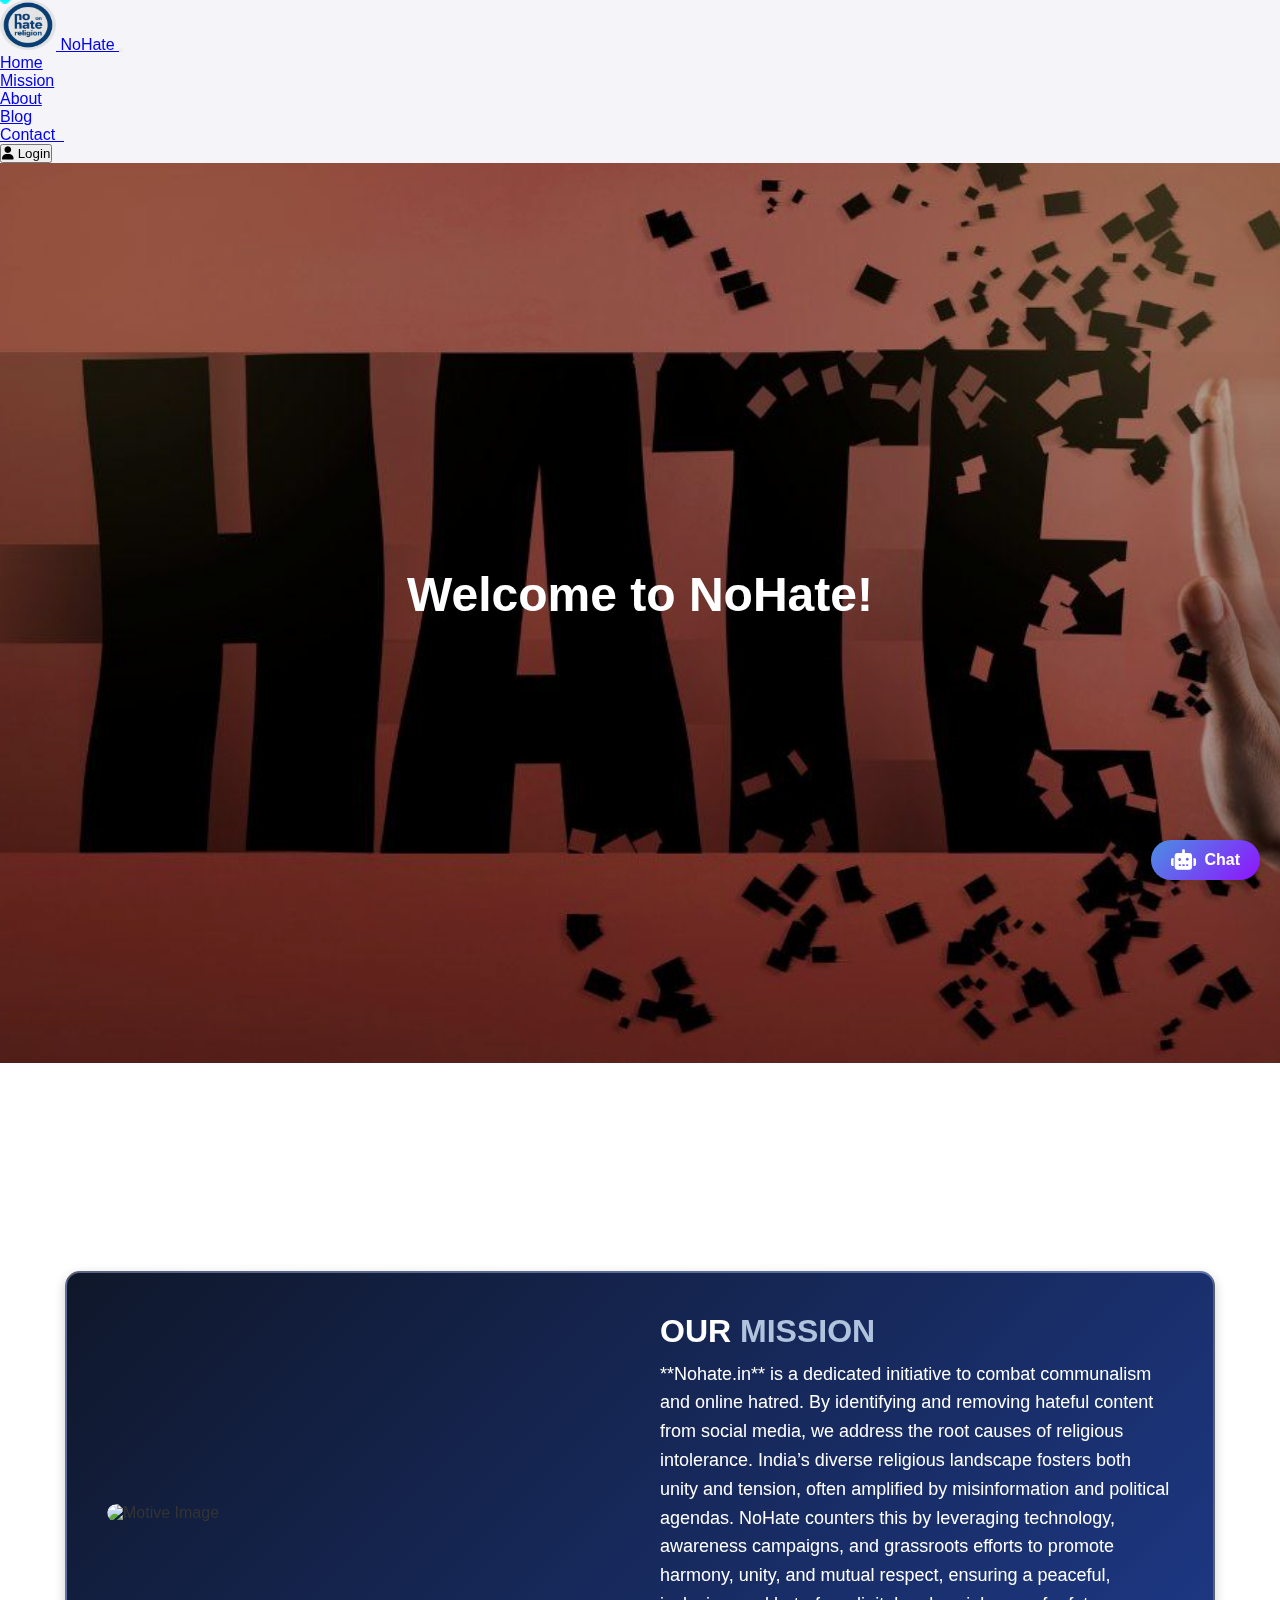
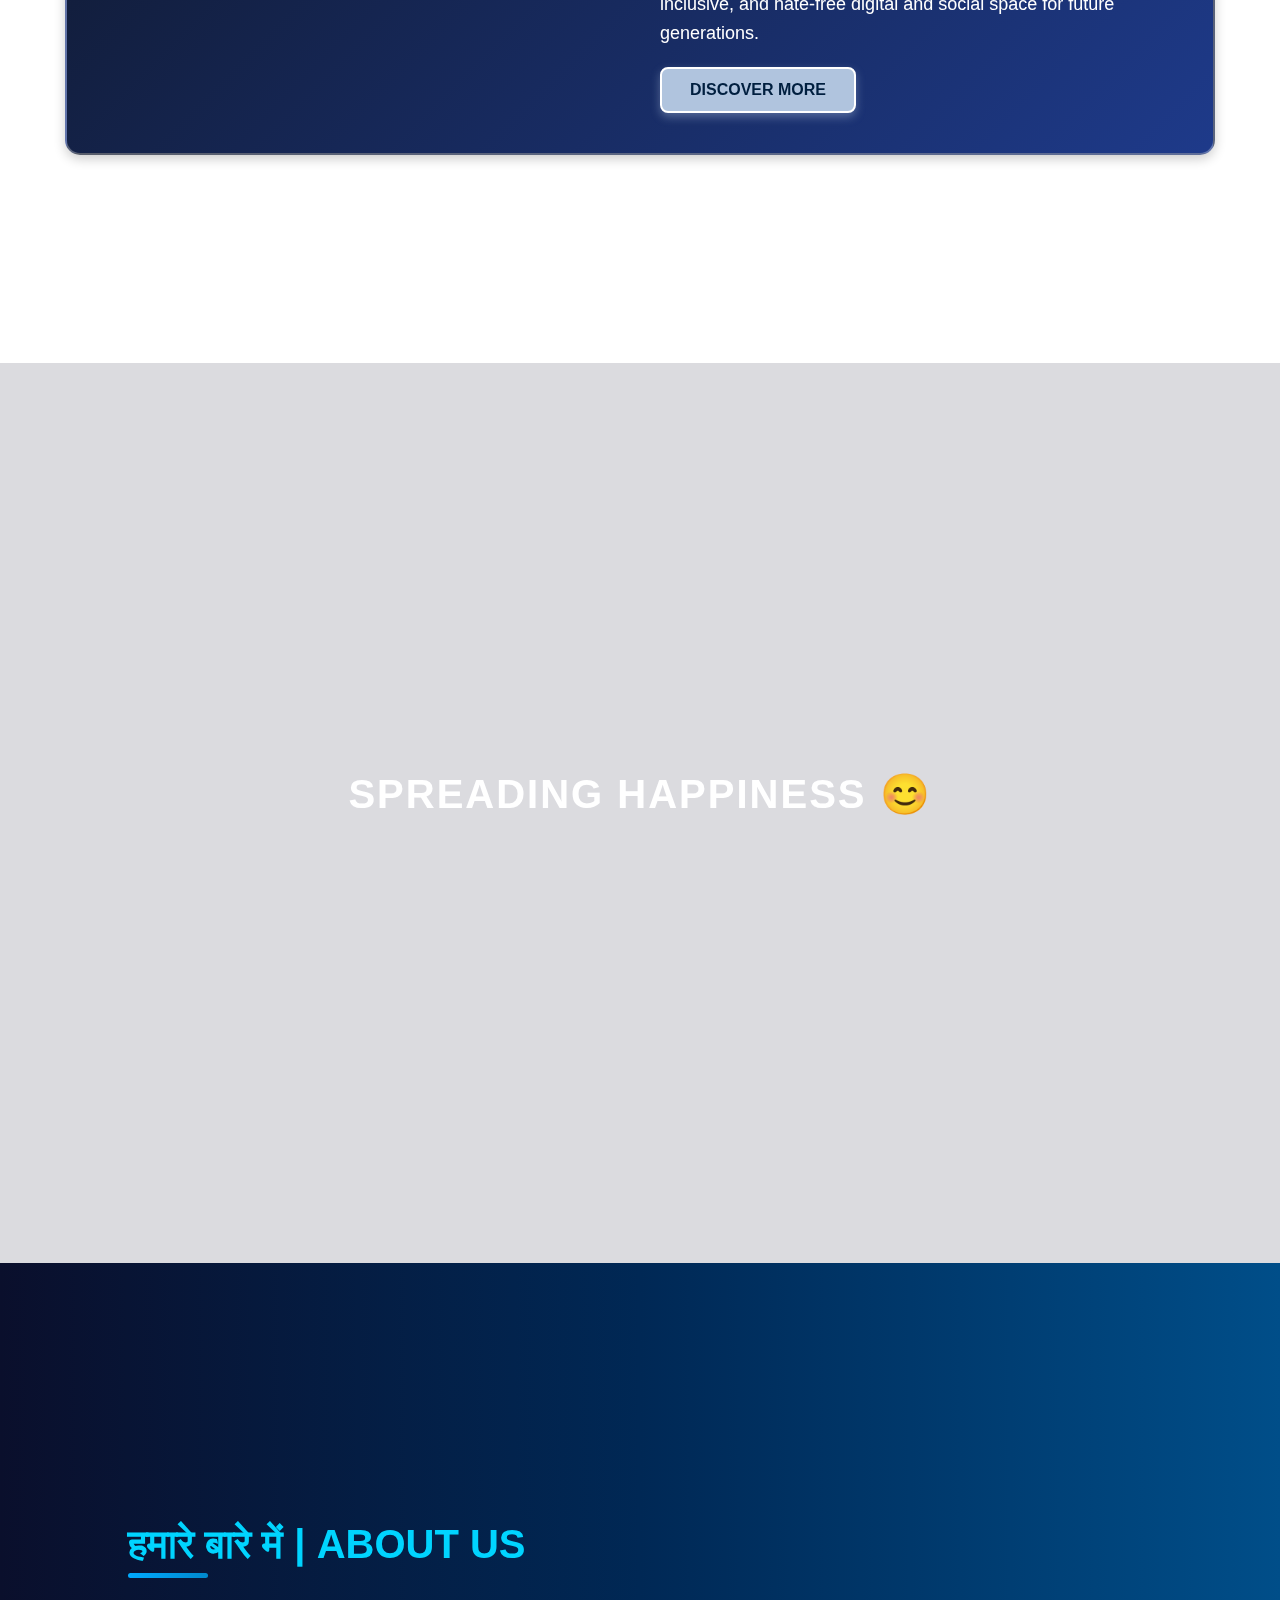
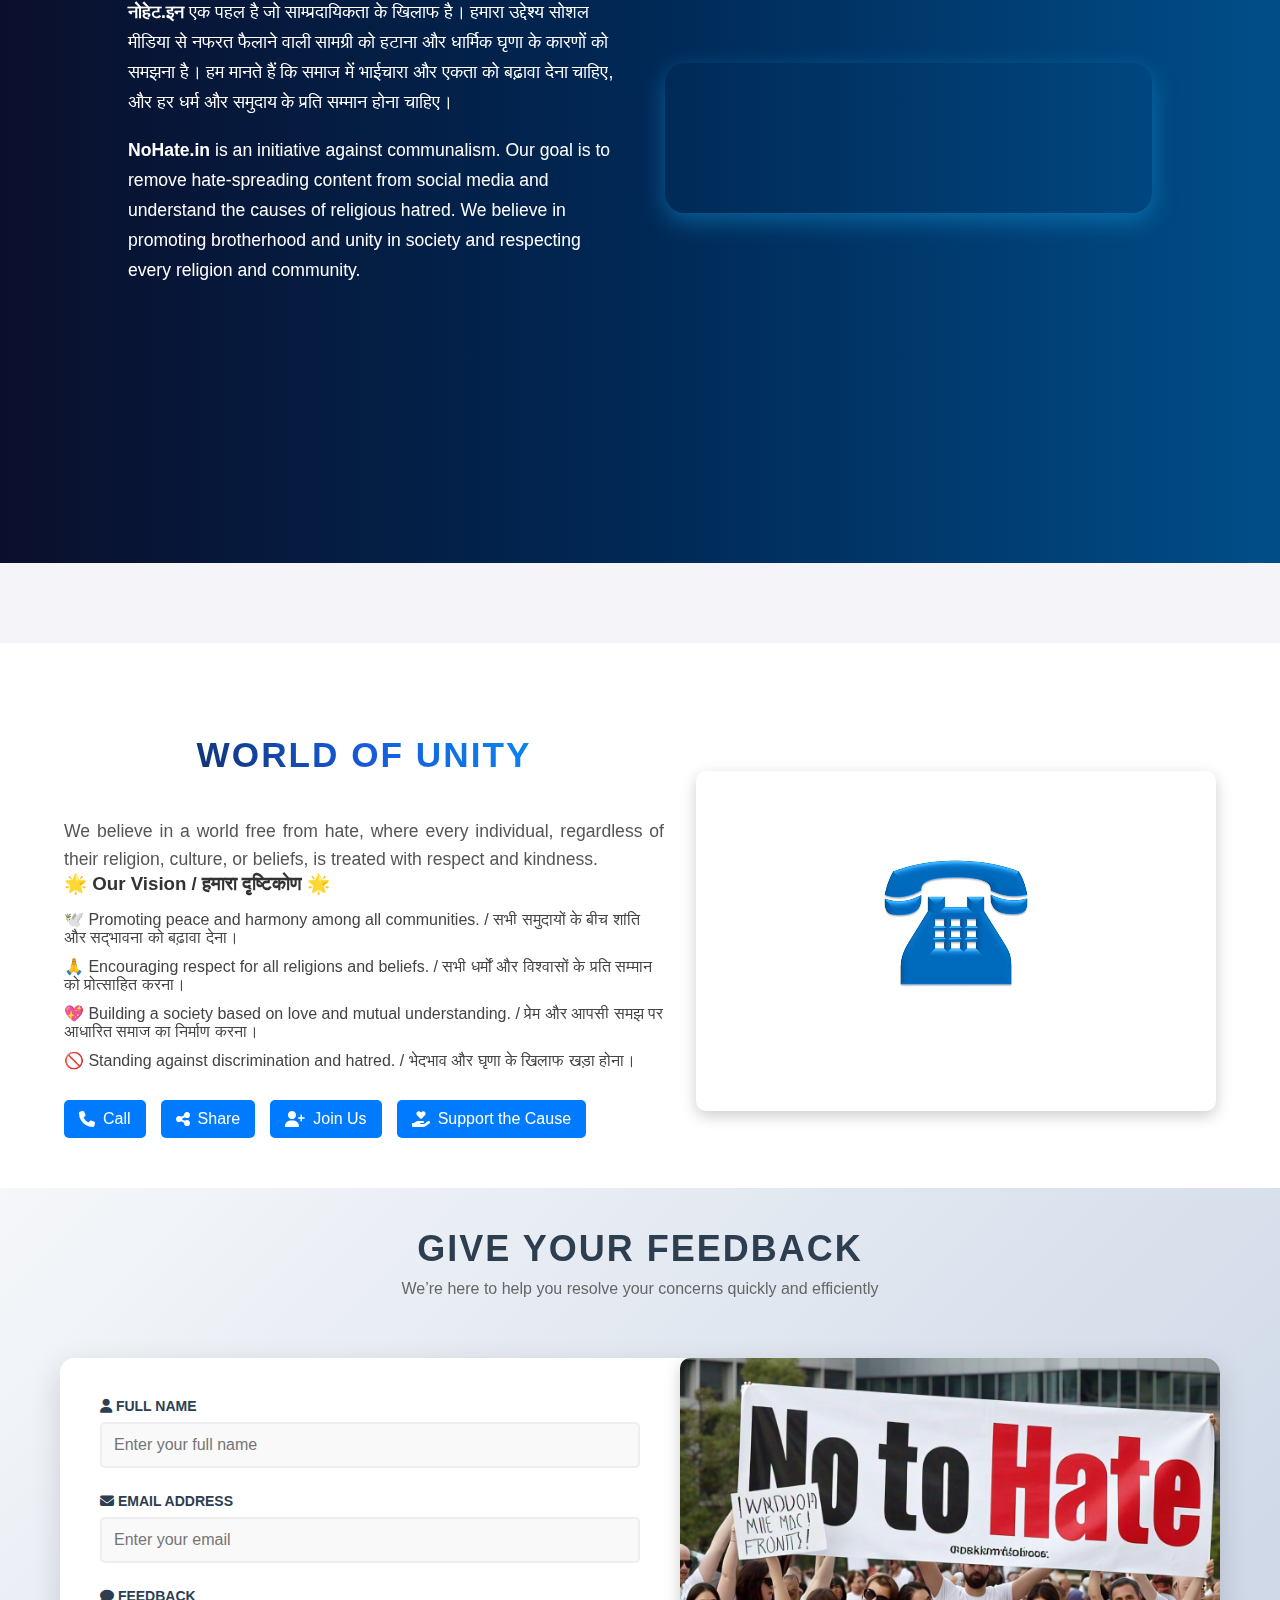
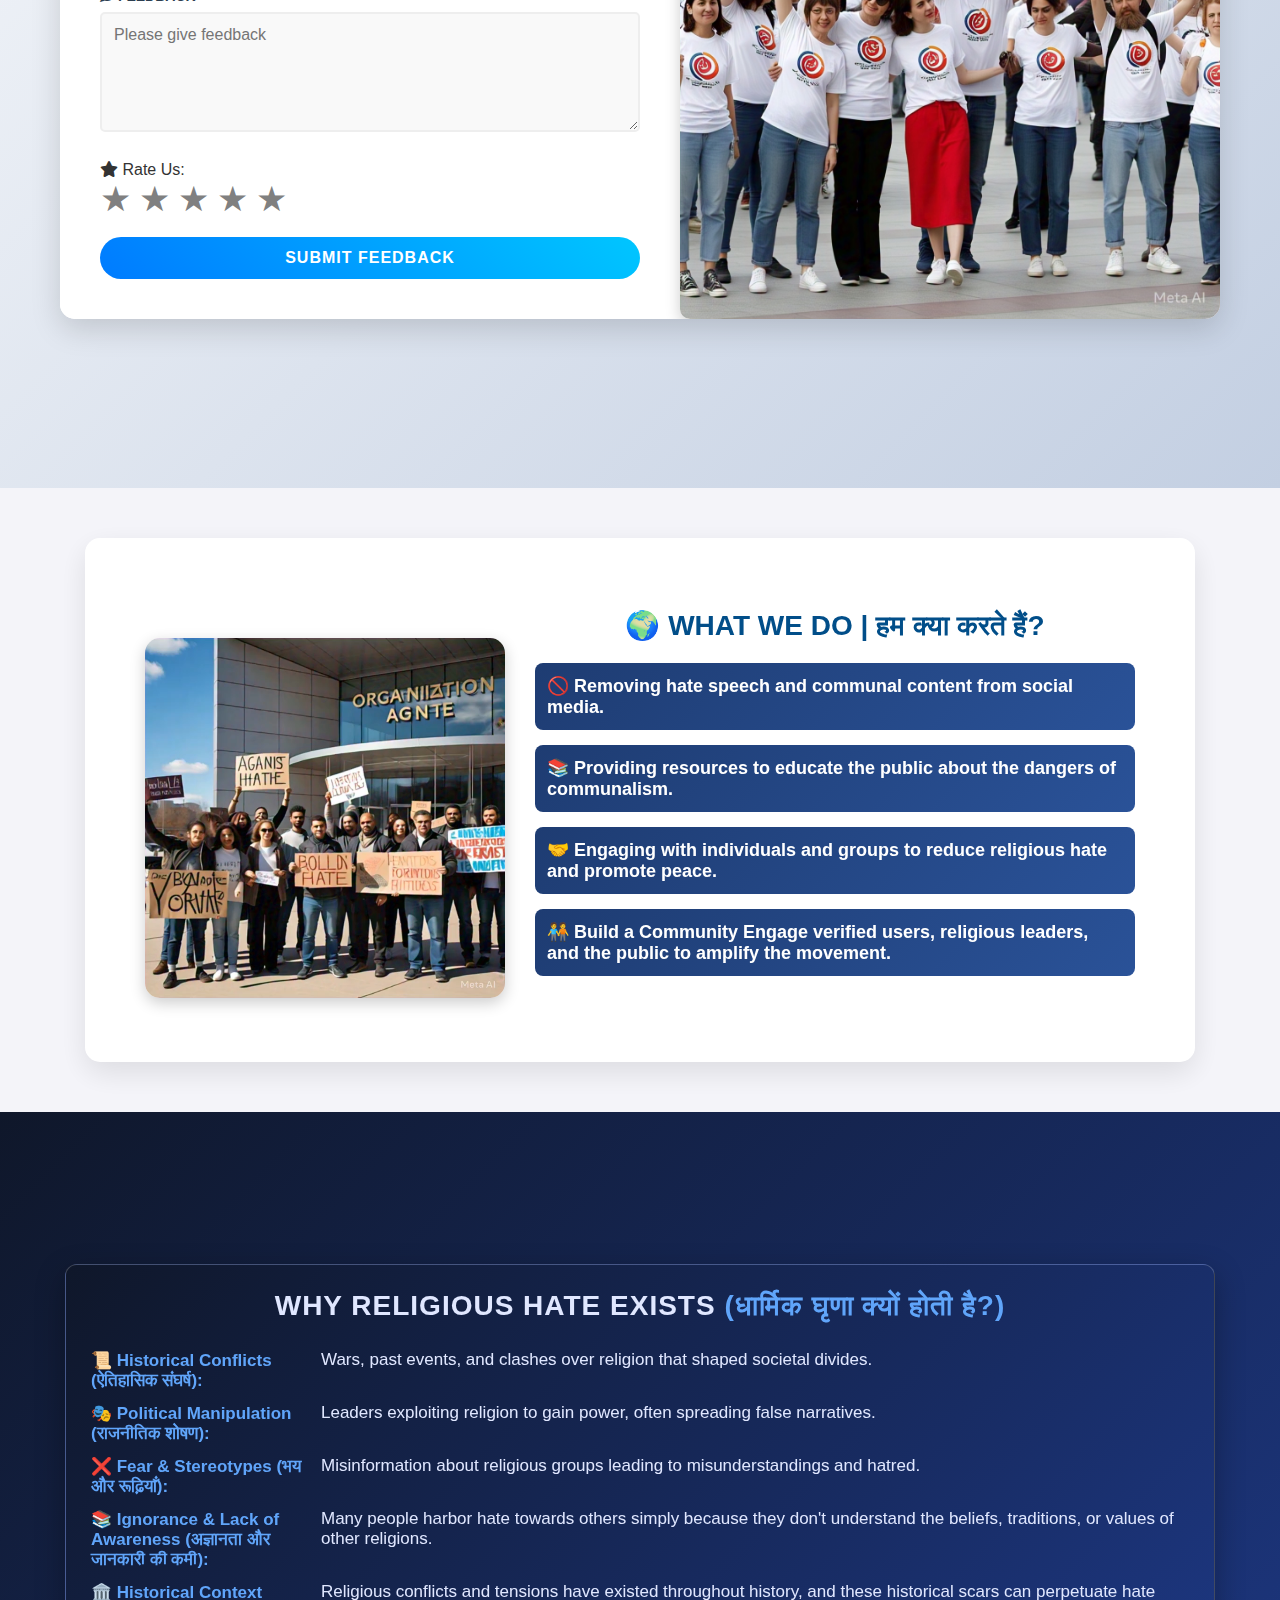
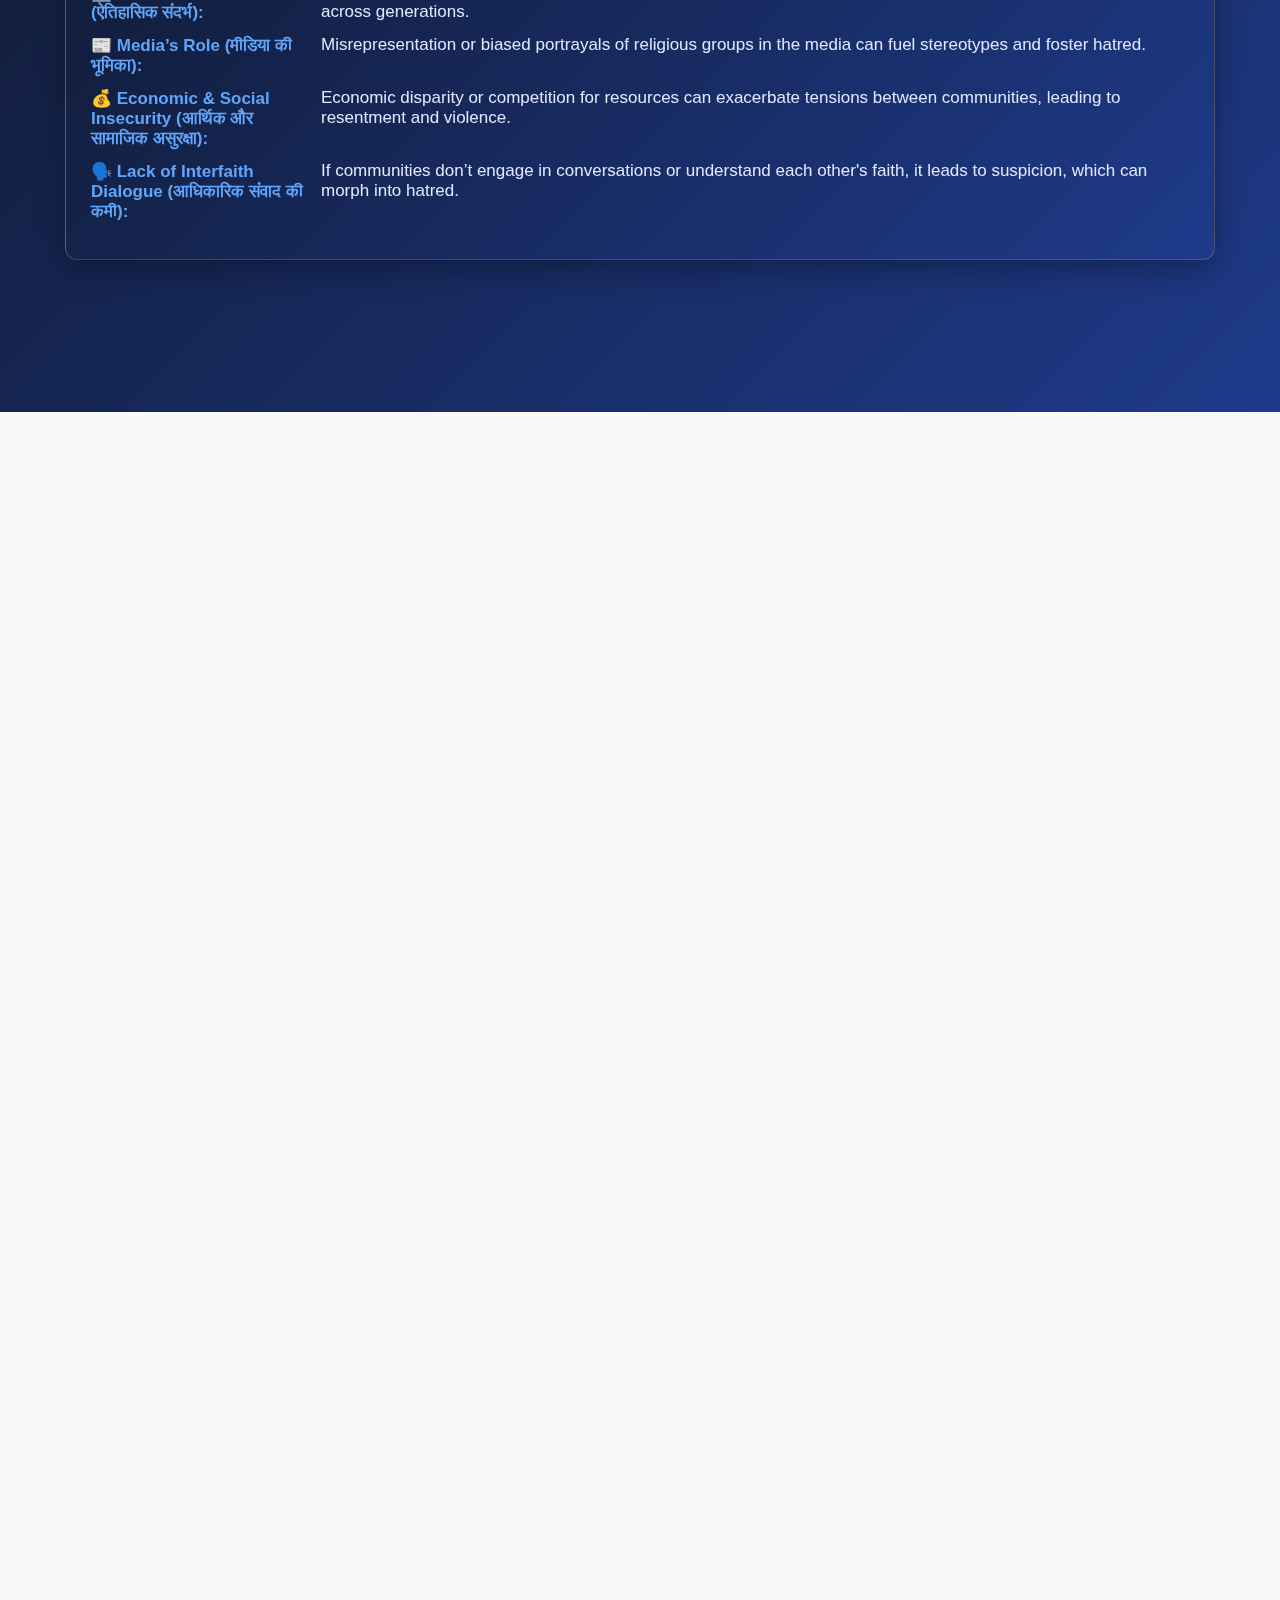
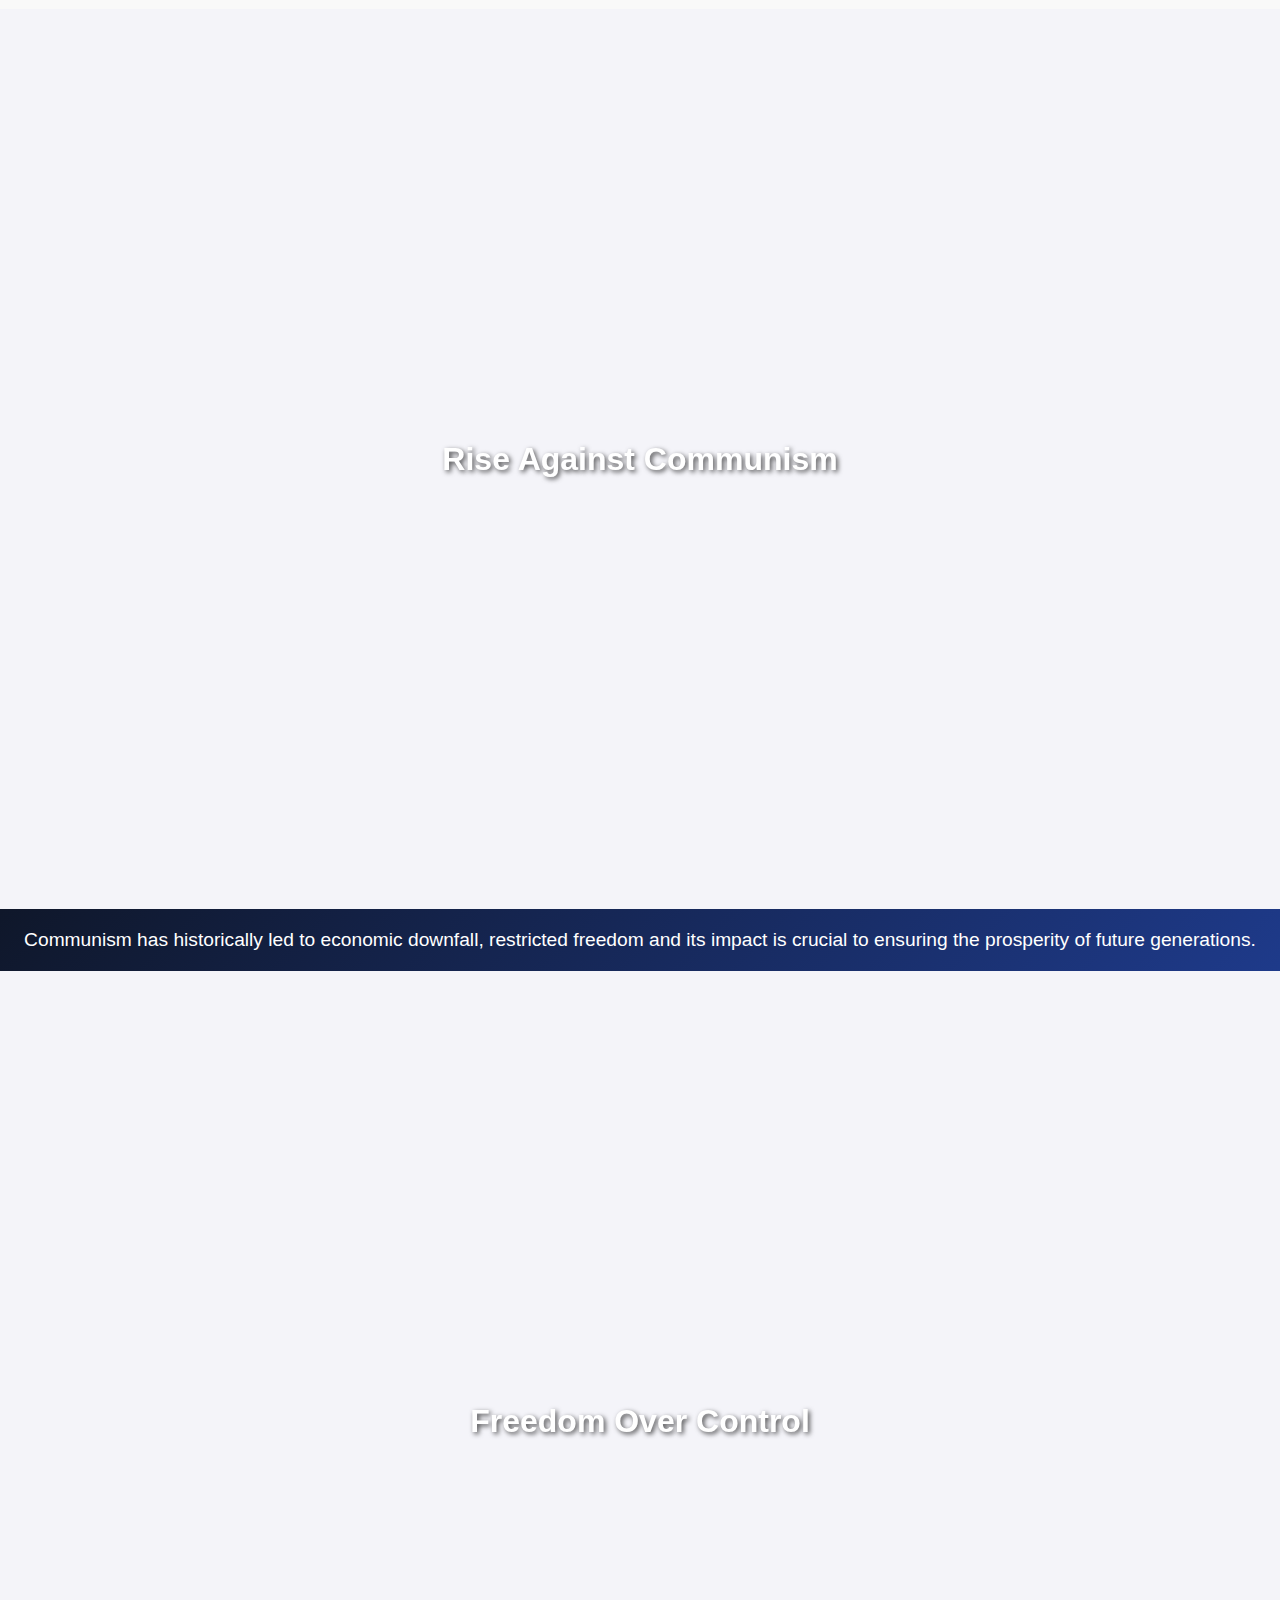
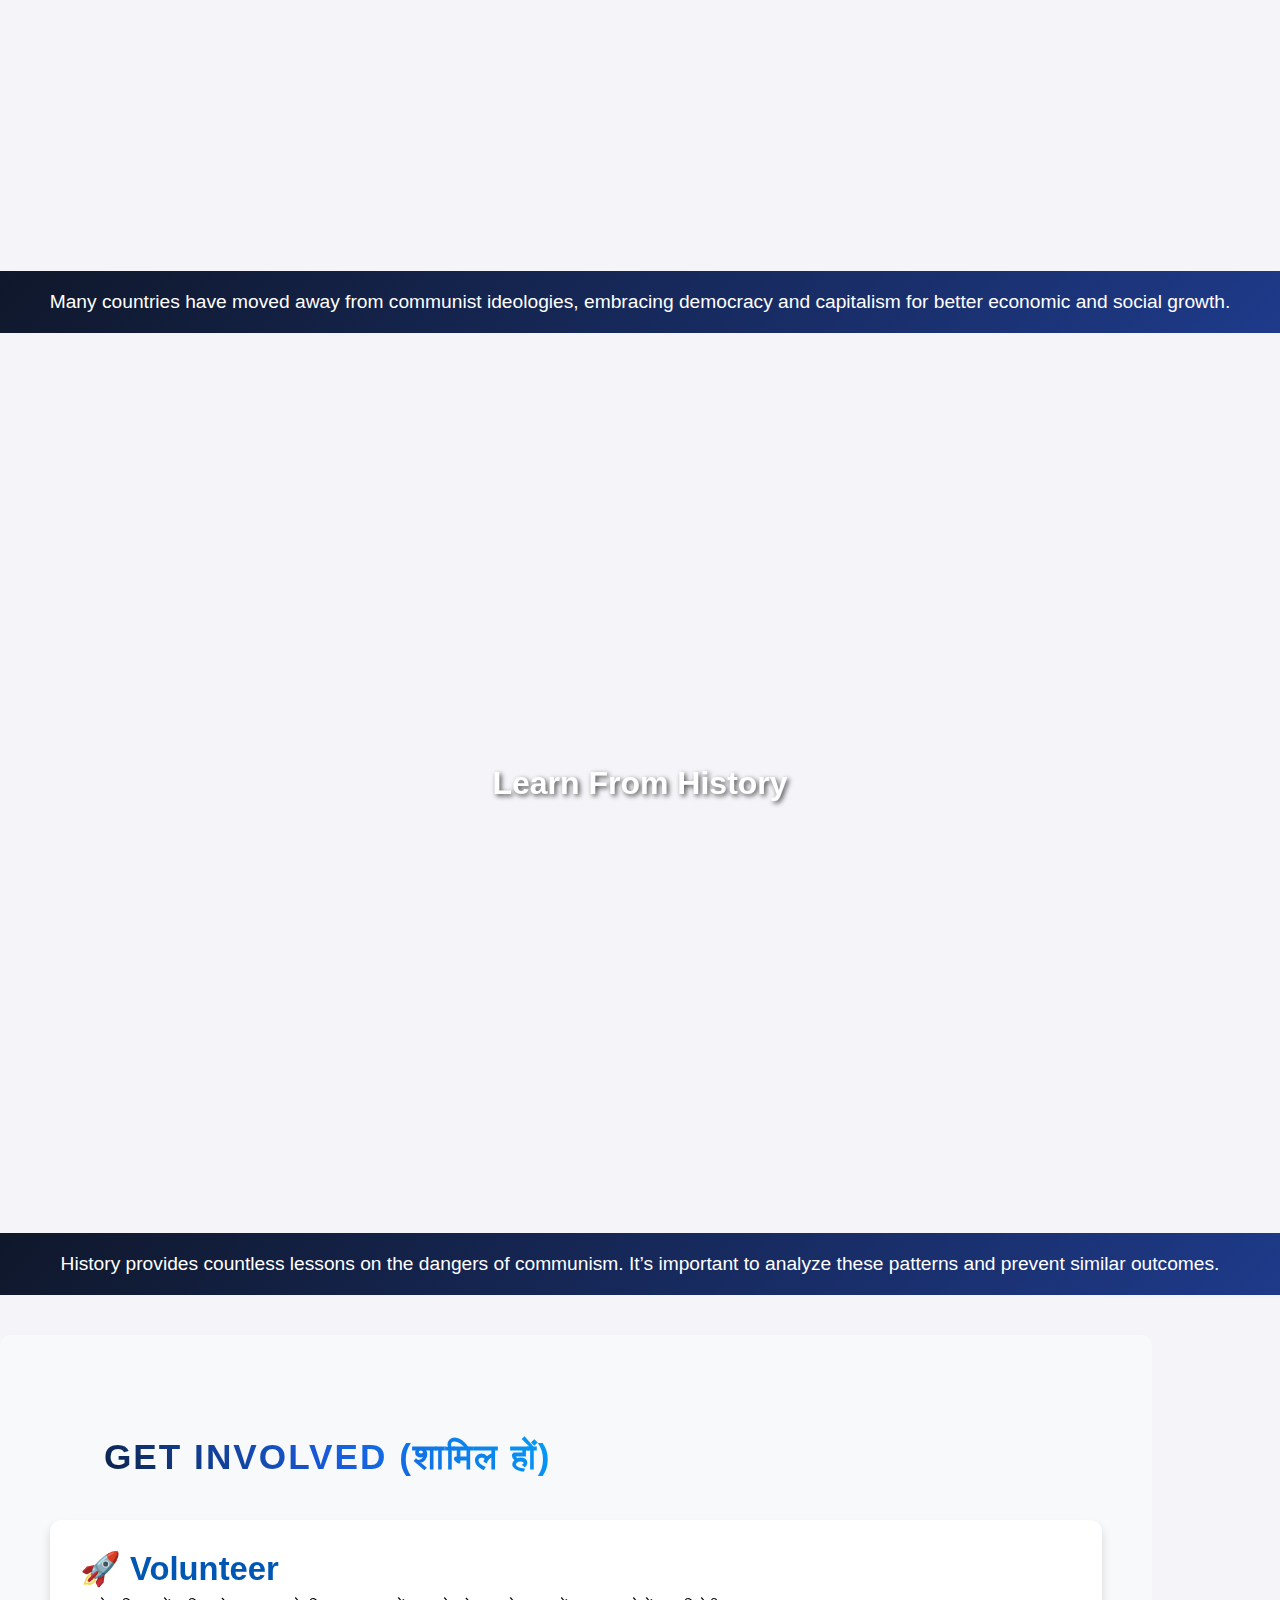
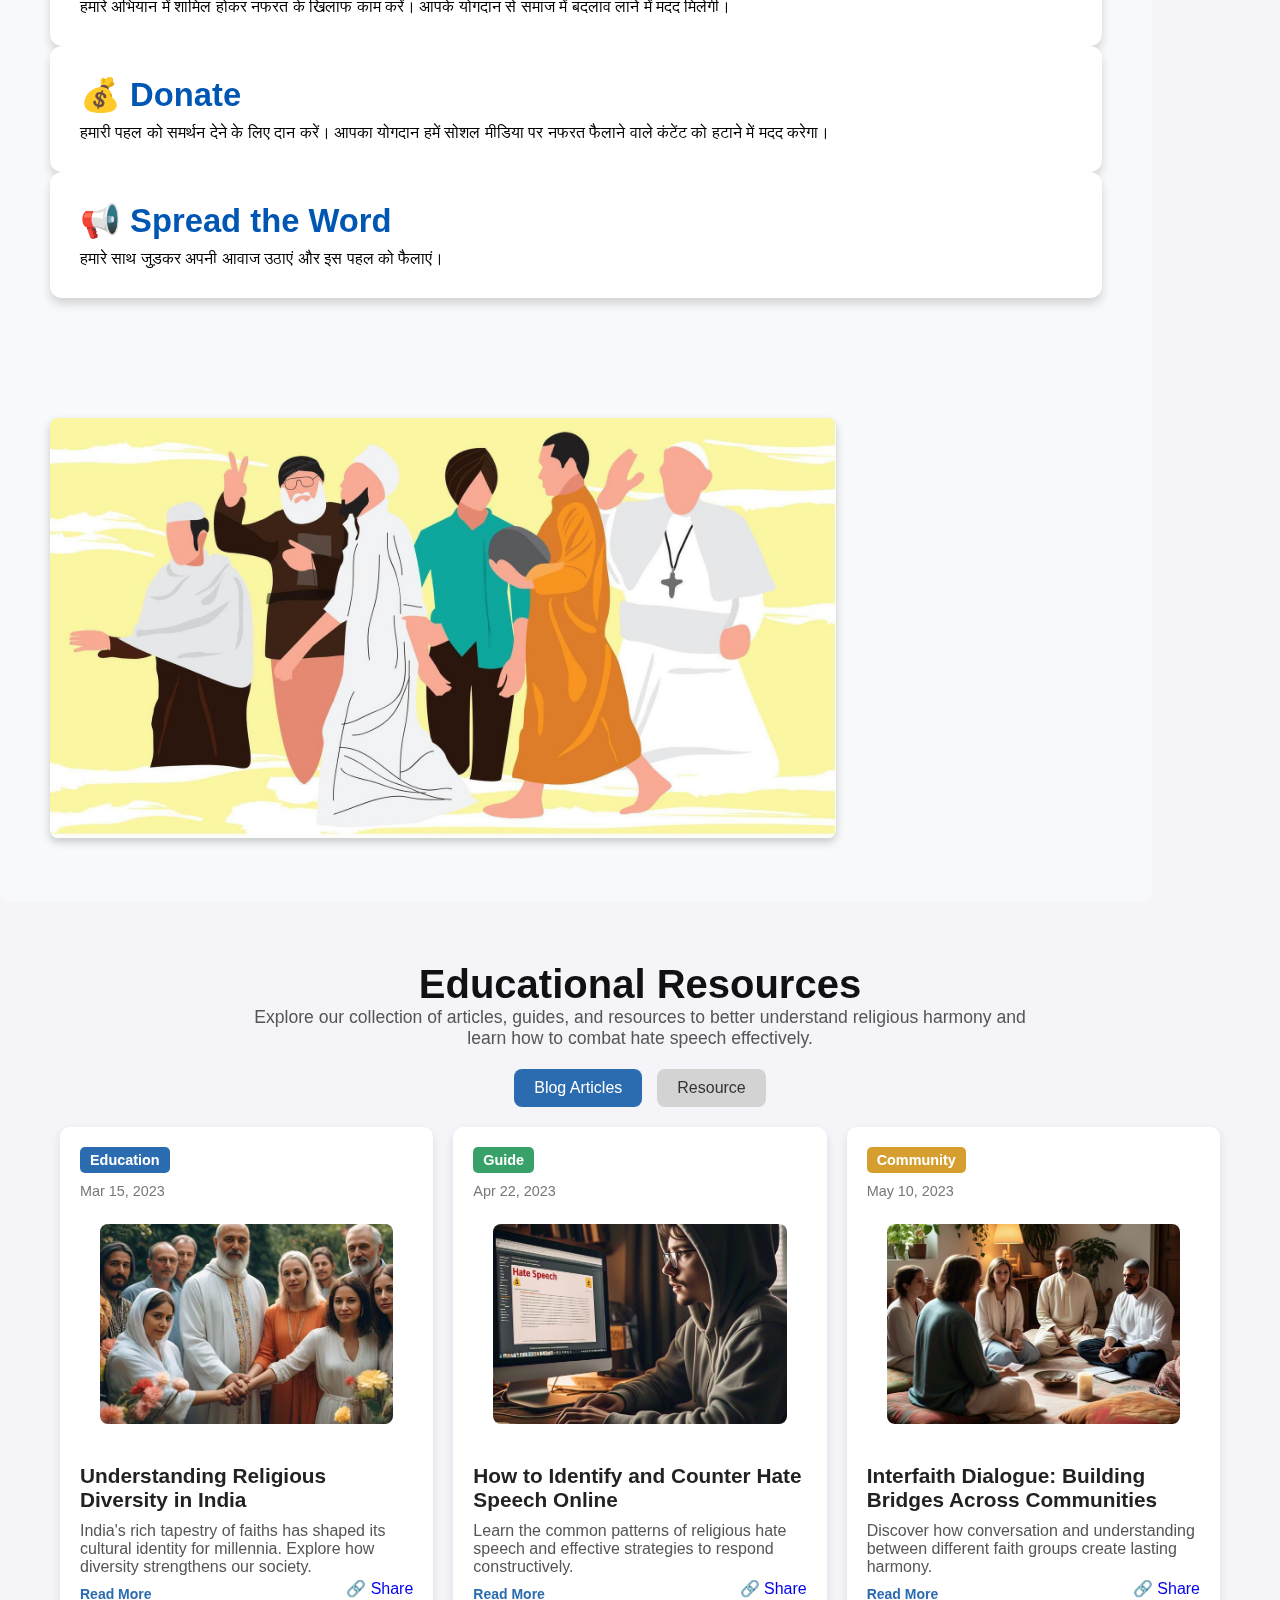
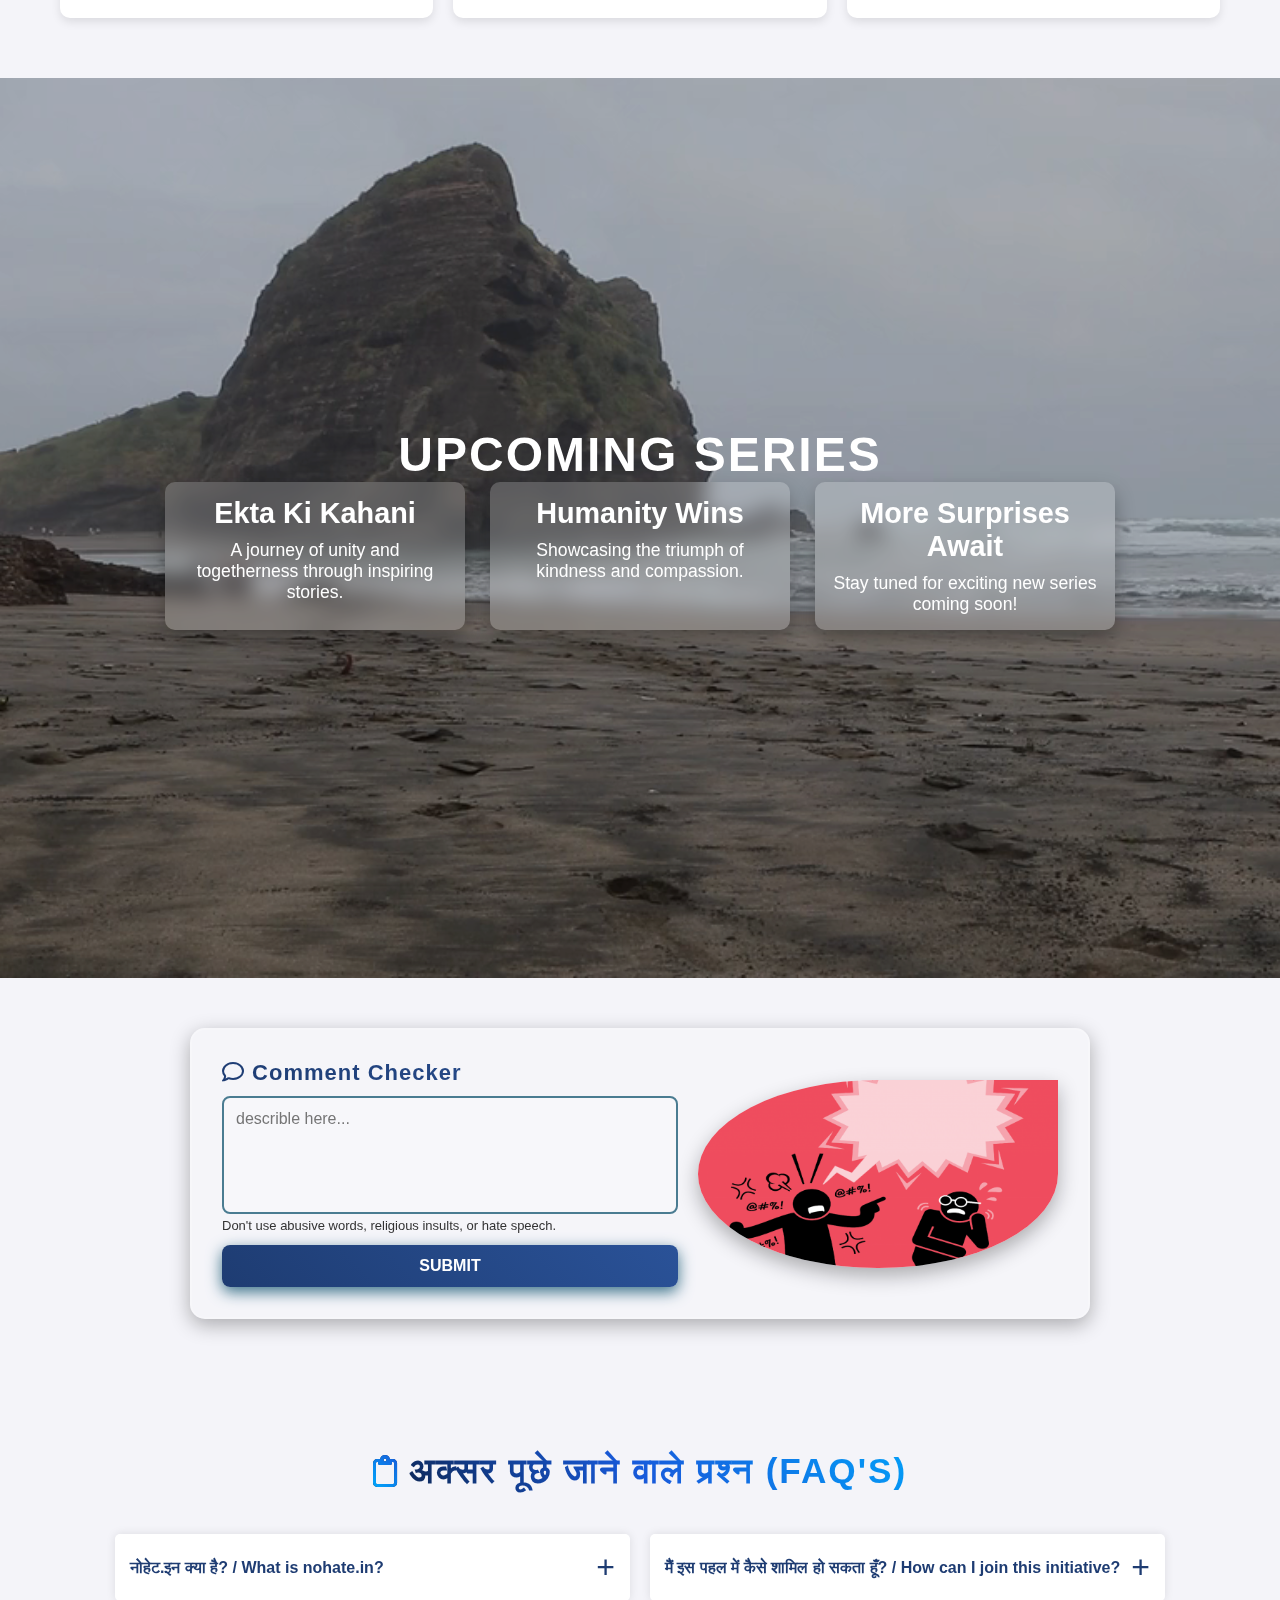
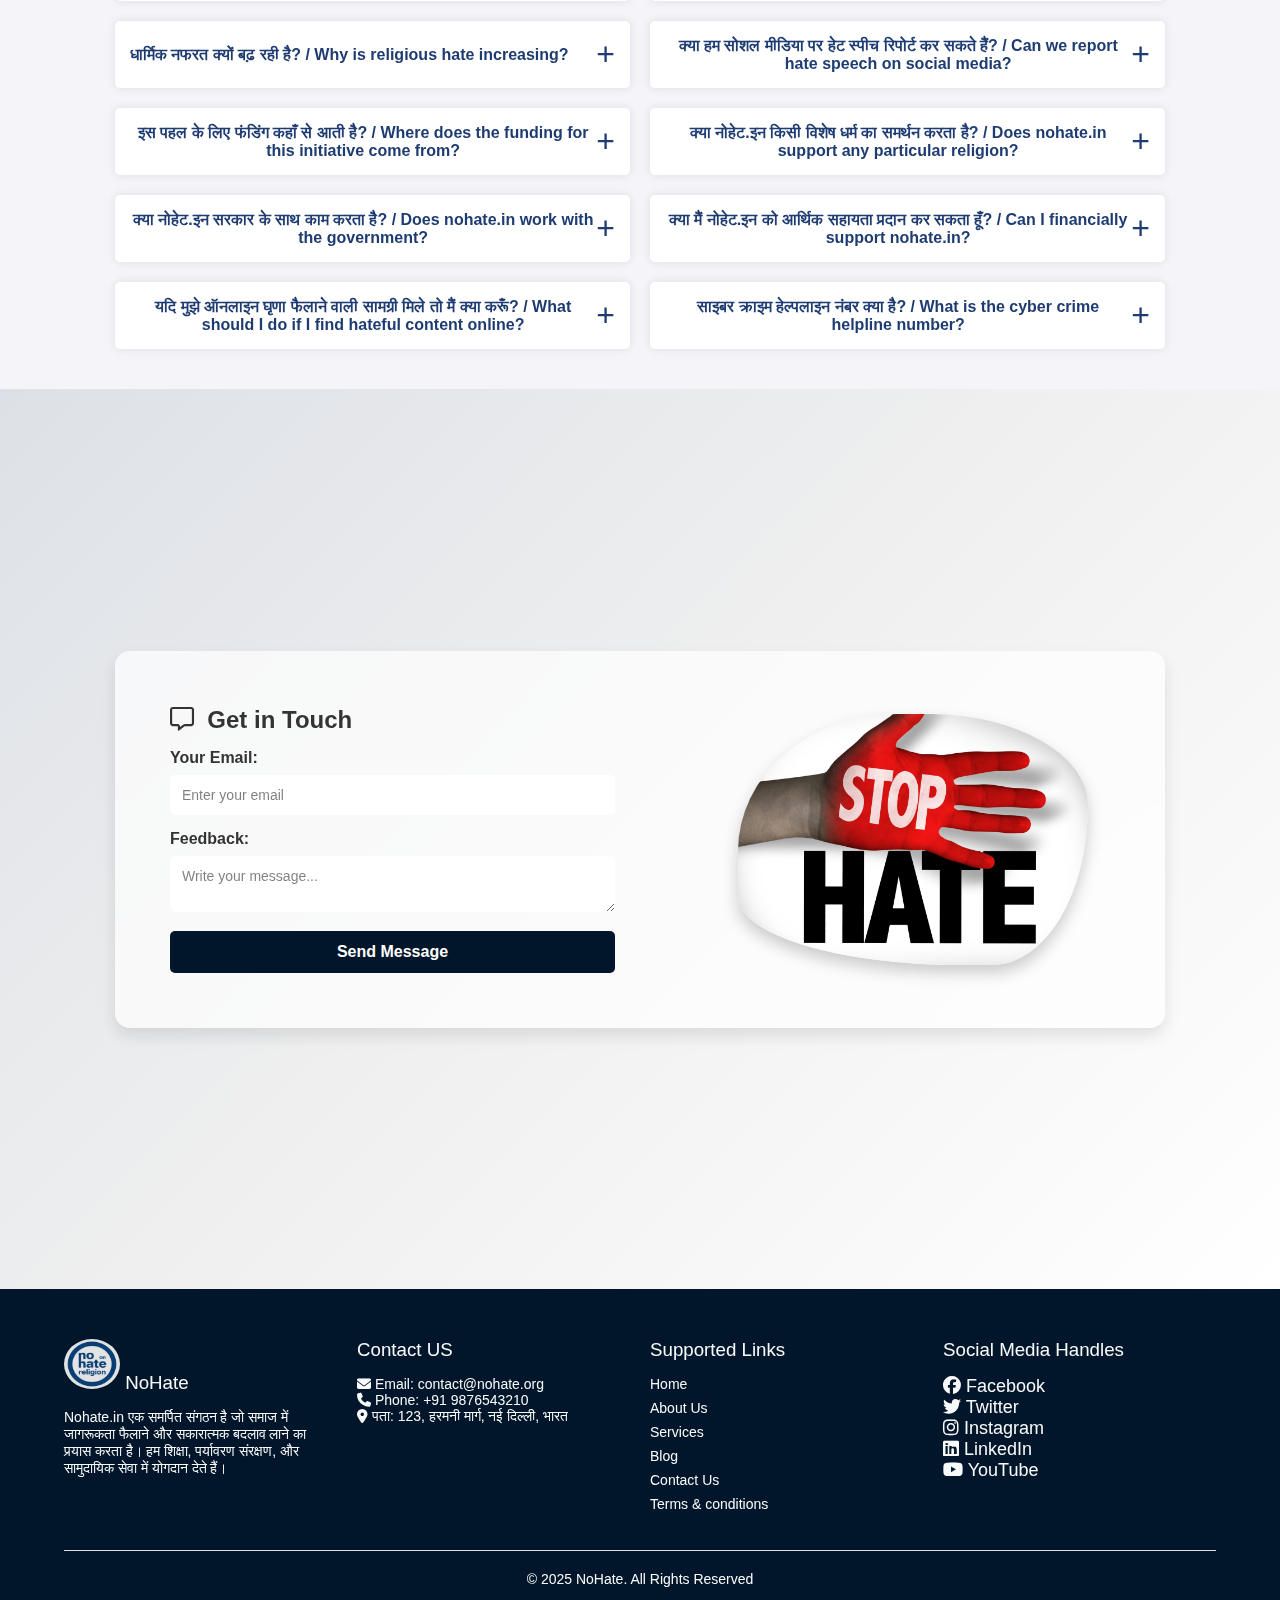
==== commit 6b491184: "Add files via upload" ====
--- a/index.html
+++ b/index.html
@@ -1,516 +1,660 @@
 <!DOCTYPE html>
 <html lang="en">
-
-<head>
-  <meta charset="UTF-8" />
-  <meta name="viewport" content="width=device-width, initial-scale=1.0" />
-  <title>NoHate</title>
-  <link rel="stylesheet" href="styles.css" />
-  <!-- logo -->
-  <link rel="shortcut icon" href="favicon.jpg" type="image/x-icon" />
-  <!-- bootstrap -->
-  <link href="https://cdn.jsdelivr.net/npm/bootstrap@5.3.2/dist/css/bootstrap.min.css" rel="stylesheet"
-    integrity="sha384-T3c6CoIi6uLrA9TneNEoa7RxnatzjcDSCmG1MXxSR1GAsXEV/Dwwykc2MPK8M2HN" crossorigin="anonymous" />
-  <!-- Font Awesome -->
-  <link rel="stylesheet" href="https://cdnjs.cloudflare.com/ajax/libs/font-awesome/6.7.2/css/all.min.css"
-    integrity="sha512-Evv84Mr4kqVGRNSgIGL/F/aIDqQb7xQ2vcrdIwxfjThSH8CSR7PBEakCr51Ck+w+/U6swU2Im1vVX0SVk9ABhg=="
-    crossorigin="anonymous" referrerpolicy="no-referrer" />
-  <!-- GSAP -->
-  <script src="https://cdnjs.cloudflare.com/ajax/libs/gsap/3.12.2/gsap.min.js"></script>
-</head>
-
-<body>
-  <div class="custom-cursor"></div>
-
-  <nav class="navbar navbar-expand-lg bg-body-tertiary fixed-top">
-    <div class="container-fluid">
-      <a class="navbar-brand d-flex align-items-center" href="#">
-        <img src="favicon.jpg" id="logo" class="me-2" style="height: 40px" />
-        NoHate
-      </a>
-      <button class="navbar-toggler" type="button" data-bs-toggle="collapse" data-bs-target="#navbarNav"
-        aria-controls="navbarNav" aria-expanded="false" aria-label="Toggle navigation">
-        <span class="navbar-toggler-icon"></span>
-      </button>
-      <div class="collapse navbar-collapse justify-content-end" id="navbarNav">
-        <ul class="navbar-nav">
-          <li class="nav-item">
-            <a class="nav-link active" href="/index.html">Home</a>
-          </li>
-          <li class="nav-item">
-            <a class="nav-link active" href="#mission">Mission</a>
-          </li>
-          <li class="nav-item">
-            <a class="nav-link active" href="#about">About</a>
-          </li>
-          <!-- <li class="nav-item">
+  <head>
+    <meta charset="UTF-8" />
+    <meta name="viewport" content="width=device-width, initial-scale=1.0" />
+    <title>NoHate</title>
+    <link rel="stylesheet" href="styles.css" />
+    <!-- logo -->
+    <link rel="shortcut icon" href="favicon.jpg" type="image/x-icon" />
+    <!-- bootstrap -->
+    <link
+      href="https://cdn.jsdelivr.net/npm/bootstrap@5.3.2/dist/css/bootstrap.min.css"
+      rel="stylesheet"
+      integrity="sha384-T3c6CoIi6uLrA9TneNEoa7RxnatzjcDSCmG1MXxSR1GAsXEV/Dwwykc2MPK8M2HN"
+      crossorigin="anonymous"
+    />
+    <!-- Font Awesome -->
+    <link
+      rel="stylesheet"
+      href="https://cdnjs.cloudflare.com/ajax/libs/font-awesome/6.7.2/css/all.min.css"
+      integrity="sha512-Evv84Mr4kqVGRNSgIGL/F/aIDqQb7xQ2vcrdIwxfjThSH8CSR7PBEakCr51Ck+w+/U6swU2Im1vVX0SVk9ABhg=="
+      crossorigin="anonymous"
+      referrerpolicy="no-referrer"
+    />
+    <!-- GSAP -->
+    <script src="https://cdnjs.cloudflare.com/ajax/libs/gsap/3.12.2/gsap.min.js"></script>
+  </head>
+
+  <body>
+    <div class="custom-cursor"></div>
+
+    <nav class="navbar navbar-expand-lg bg-body-tertiary fixed-top">
+      <div class="container-fluid">
+        <a class="navbar-brand d-flex align-items-center" href="#">
+          <img src="favicon.jpg" id="logo" class="me-2" style="height: 40px" />
+          NoHate
+        </a>
+        <button
+          class="navbar-toggler"
+          type="button"
+          data-bs-toggle="collapse"
+          data-bs-target="#navbarNav"
+          aria-controls="navbarNav"
+          aria-expanded="false"
+          aria-label="Toggle navigation"
+        >
+          <span class="navbar-toggler-icon"></span>
+        </button>
+        <div
+          class="collapse navbar-collapse justify-content-end"
+          id="navbarNav"
+        >
+          <ul class="navbar-nav">
+            <li class="nav-item">
+              <a class="nav-link active" href="/index.html">Home</a>
+            </li>
+            <li class="nav-item">
+              <a class="nav-link active" href="#mission">Mission</a>
+            </li>
+            <li class="nav-item">
+              <a class="nav-link active" href="#about">About</a>
+            </li>
+            <!-- <li class="nav-item">
               <a class="nav-link active" href="#complain">Complain</a>
             </li> -->
-          <li class="nav-item">
-            <a class="nav-link active" href="#educational-resources">Blog</a>
-          </li>
-          <li class="nav-item">
-            <a class="nav-link active" href="#contact">Contact&nbsp;&nbsp;</a>
-          </li>
-
-          <li class="auth-buttons">
-            <!-- Login Button -->
-            <button id="loginBtn" class="btn btn-outline-primary">
-              <i class="fa-solid fa-user"></i> Login
-            </button>
-
-            <!-- Logout Button -->
-            <button id="logoutBtn" class="btn btn-danger" style="display: none">
-              Logout
-            </button>
-          </li>
-        </ul>
-      </div>
-    </div>
-  </nav>
-
-  <!-- Hero section -->
-
-  <section class="hero">
-    <img src="assets/right_side_img.jpg" alt="Hero Image" />
-    <div class="overlay"></div>
-    <div class="content">
-      <h1>Welcome to NoHate!</h1>
-      <div class="marquee">
-        <span>Nohate.in is an initiative against communalism. Our aim is to
-          remove hate content from social media and understand the causes of
-          religious hatred. We believe that brotherhood and unity should be
-          promoted in society, and there should be respect for every
-          religion and community.</span>
-      </div>
-    </div>
-  </section>
-
-  <!-- Mission Section -->
-
-  <section id="mission" class="motive">
-    <div class="motive-wrapper">
-      <div class="motive-img">
-        <img src="/assets/mission.jpg" alt="Motive Image" />
-      </div>
-      <div class="motive-content">
-        <h2 class="motive-title">Our <span>Mission</span></h2>
-        <p class="motive-text">
-          **Nohate.in** is a dedicated initiative to combat communalism and
-          online hatred. By identifying and removing hateful content from
-          social media, we address the root causes of religious intolerance.
-          India’s diverse religious landscape fosters both unity and tension,
-          often amplified by misinformation and political agendas. NoHate
-          counters this by leveraging technology, awareness campaigns, and
-          grassroots efforts to promote harmony, unity, and mutual respect,
-          ensuring a peaceful, inclusive, and hate-free digital and social
-          space for future generations.
-        </p>
-        <a href="#" class="motive-btn">Discover More</a>
-      </div>
-    </div>
-  </section>
-
-  <!-- Happiness  -->
-
-  <section id="full-happiness-section">
-    <!-- Background Video -->
-    <video id="full-happiness-video" autoplay loop muted>
-      <source src="/assets/happiness.mp4" type="video/mp4" />
-      Your browser does not support the video tag.
-    </video>
-
-    <!-- Overlay Content -->
-    <div id="full-happiness-overlay">
-      <h2 id="full-happiness-title">Spreading Happiness 😊</h2>
-      <div class="marquee">
-        <span>All religions teach love, peace, and kindness. We must unite,
-          respect, and support each other, embracing humanity above all. Our
-          motive is to spread unity among all religions. Compassion, humility,
-          and togetherness help us grow stronger. By spreading kindness and
-          standing united, we build a harmonious world for everyone.</span>
-      </div>
-      <!-- <p id="full-happiness-text">
+            <li class="nav-item">
+              <a class="nav-link active" href="#educational-resources">Blog</a>
+            </li>
+            <li class="nav-item">
+              <a class="nav-link active" href="#contact">Contact&nbsp;&nbsp;</a>
+            </li>
+
+            <li class="auth-buttons">
+              <!-- Login Button -->
+              <button id="loginBtn" class="btn btn-outline-primary">
+                <i class="fa-solid fa-user"></i> Login
+              </button>
+
+              <!-- Logout Button -->
+              <button
+                id="logoutBtn"
+                class="btn btn-danger"
+                style="display: none"
+              >
+                Logout
+              </button>
+            </li>
+          </ul>
+        </div>
+      </div>
+    </nav>
+
+    <!-- Hero section -->
+
+    <section class="hero">
+      <img src="assets/right_side_img.jpg" alt="Hero Image" />
+      <div class="overlay"></div>
+      <div class="content">
+        <h1>Welcome to NoHate!</h1>
+        <div class="marquee">
+          <span
+            >Nohate.in is an initiative against communalism. Our aim is to
+            remove hate content from social media and understand the causes of
+            religious hatred. We believe that brotherhood and unity should be
+            promoted in society, and there should be respect for every
+            religion and community.</span
+          >
+        </div>
+      </div>
+    </section>
+
+    <!-- Mission Section -->
+
+    <section id="mission" class="motive">
+      <div class="motive-wrapper">
+        <div class="motive-img">
+          <img src="/assets/mission.jpg" alt="Motive Image" />
+        </div>
+        <div class="motive-content">
+          <h2 class="motive-title">Our <span>Mission</span></h2>
+          <p class="motive-text">
+            **Nohate.in** is a dedicated initiative to combat communalism and
+            online hatred. By identifying and removing hateful content from
+            social media, we address the root causes of religious intolerance.
+            India’s diverse religious landscape fosters both unity and tension,
+            often amplified by misinformation and political agendas. NoHate
+            counters this by leveraging technology, awareness campaigns, and
+            grassroots efforts to promote harmony, unity, and mutual respect,
+            ensuring a peaceful, inclusive, and hate-free digital and social
+            space for future generations.
+          </p>
+          <a href="#" class="motive-btn">Discover More</a>
+        </div>
+      </div>
+    </section>
+
+    <!-- Happiness  -->
+
+    <section id="full-happiness-section">
+      <!-- Background Video -->
+      <video id="full-happiness-video" autoplay loop muted>
+        <source src="/assets/happiness.mp4" type="video/mp4" />
+        Your browser does not support the video tag.
+      </video>
+
+      <!-- Overlay Content -->
+      <div id="full-happiness-overlay">
+        <h2 id="full-happiness-title">Spreading Happiness 😊</h2>
+        <div class="marquee">
+          <span
+            >All religions teach love, peace, and kindness. We must unite,
+            respect, and support each other, embracing humanity above all. Our
+            motive is to spread unity among all religions. Compassion, humility,
+            and togetherness help us grow stronger. By spreading kindness and
+            standing united, we build a harmonious world for everyone.</span
+          >
+        </div>
+        <!-- <p id="full-happiness-text">
           Enjoy this heartwarming moment and share the joy with everyone! 🌍✨
         </p> -->
+      </div>
+    </section>
+
+    <!-- About Us -->
+
+    <div id="about">
+      <section id="identity-section" class="mission-container">
+        <div class="mission-wrapper">
+          <div class="mission-content">
+            <h2 class="mission-title">
+              <span>हमारे बारे में</span> | About Us
+            </h2>
+            <p class="mission-text">
+              <strong>नोहेट.इन</strong> एक पहल है जो साम्प्रदायिकता के खिलाफ है।
+              हमारा उद्देश्य सोशल मीडिया से नफरत फैलाने वाली सामग्री को हटाना और
+              धार्मिक घृणा के कारणों को समझना है। हम मानते हैं कि समाज में
+              भाईचारा और एकता को बढ़ावा देना चाहिए, और हर धर्म और समुदाय के
+              प्रति सम्मान होना चाहिए।
+            </p>
+            <p class="mission-text">
+              <strong>NoHate.in</strong> is an initiative against communalism.
+              Our goal is to remove hate-spreading content from social media and
+              understand the causes of religious hatred. We believe in promoting
+              brotherhood and unity in society and respecting every religion and
+              community.
+            </p>
+          </div>
+          <div class="mission-visual">
+            <video loop autoplay muted playsinline preload="auto">
+              <source src="/assets/about.mp4" type="video/mp4" />
+            </video>
+          </div>
+        </div>
+      </section>
     </div>
-  </section>
-
-  <!-- About Us -->
-
-  <div id="about">
-    <section id="identity-section" class="mission-container">
-      <div class="mission-wrapper">
-        <div class="mission-content">
-          <h2 class="mission-title">
-            <span>हमारे बारे में</span> | About Us
-          </h2>
-          <p class="mission-text">
-            <strong>नोहेट.इन</strong> एक पहल है जो साम्प्रदायिकता के खिलाफ है।
-            हमारा उद्देश्य सोशल मीडिया से नफरत फैलाने वाली सामग्री को हटाना और
-            धार्मिक घृणा के कारणों को समझना है। हम मानते हैं कि समाज में
-            भाईचारा और एकता को बढ़ावा देना चाहिए, और हर धर्म और समुदाय के
-            प्रति सम्मान होना चाहिए।
+
+    <!-- Call to action -->
+
+    <div class="full-width-bg">
+      <div class="container-unity">
+        <div class="wrapper-unity">
+          <!-- Content Section -->
+          <div class="content-section-unity">
+            <h2 class="heading-unity" id="faq-heading">World of Unity</h2>
+            <p class="text-unity">
+              We believe in a world free from hate, where every individual,
+              regardless of their religion, culture, or beliefs, is treated with
+              respect and kindness.
+            </p>
+
+            <h3>🌟 Our Vision / हमारा दृष्टिकोण 🌟</h3>
+            <ul class="list-unity">
+              <li>
+                🕊️ Promoting peace and harmony among all communities. / सभी
+                समुदायों के बीच शांति और सद्भावना को बढ़ावा देना।
+              </li>
+              <li>
+                🙏 Encouraging respect for all religions and beliefs. / सभी
+                धर्मों और विश्वासों के प्रति सम्मान को प्रोत्साहित करना।
+              </li>
+              <li>
+                💖 Building a society based on love and mutual understanding. /
+                प्रेम और आपसी समझ पर आधारित समाज का निर्माण करना।
+              </li>
+              <li>
+                🚫 Standing against discrimination and hatred. / भेदभाव और घृणा
+                के खिलाफ खड़ा होना।
+              </li>
+            </ul>
+
+            <!-- Action Links -->
+            <div class="actions-unity">
+              <a href="#" class="link-unity"
+                ><i class="fas fa-phone"></i> Call</a
+              >
+              <a href="#" class="link-unity"
+                ><i class="fas fa-share-alt"></i> Share</a
+              >
+              <a href="#" class="link-unity"
+                ><i class="fas fa-user-plus"></i> Join Us</a
+              >
+              <a href="#" class="link-unity"
+                ><i class="fas fa-hand-holding-heart"></i> Support the Cause</a
+              >
+            </div>
+          </div>
+
+          <!-- Visual Section -->
+          <div class="visual-section-unity">
+            <video
+              class="video-unity"
+              loop
+              autoplay
+              muted
+              playsinline
+              preload="auto"
+            >
+              <source src="/assets/call1.mp4" type="video/mp4" />
+            </video>
+          </div>
+        </div>
+      </div>
+    </div>
+
+    <!-- Feedback Section -->
+
+    <div class="page-wrapper">
+      <div class="container-main">
+        <div class="header-section">
+          <h1 class="title-main">Give Your Feedback</h1>
+          <p class="subtitle-text">
+            We’re here to help you resolve your concerns quickly and efficiently
           </p>
-          <p class="mission-text">
-            <strong>NoHate.in</strong> is an initiative against communalism.
-            Our goal is to remove hate-spreading content from social media and
-            understand the causes of religious hatred. We believe in promoting
-            brotherhood and unity in society and respecting every religion and
-            community.
-          </p>
-        </div>
-        <div class="mission-visual">
-          <video loop autoplay muted playsinline preload="auto">
-            <source src="/assets/about.mp4" type="video/mp4" />
+        </div>
+        <section class="form-container">
+          <div class="input-container">
+            <form
+              id="feedback-form"
+              action="https://script.google.com/macros/s/AKfycbwP-UgGe0Be2oPm9TXEeQiziPWVO8BUBfeqeOAbQioBBKlPyU50P8c2o7KVpeqEHvUtVQ/exec"
+              method="POST"
+            >
+              <div class="input-group">
+                <label class="label-text" for="user-fullname"
+                  ><i class="fa fa-user"></i> Full Name</label
+                >
+                <input
+                  type="text"
+                  class="name-field"
+                  id="user-fullname"
+                  name="user_fullname"
+                  placeholder="Enter your full name"
+                  required
+                  autocomplete="name"
+                />
+              </div>
+
+              <div class="input-group">
+                <label class="label-text" for="user-emailaddr"
+                  ><i class="fa fa-envelope"></i> Email Address</label
+                >
+                <input
+                  type="email"
+                  class="email-field"
+                  id="user-emailaddr"
+                  name="user_emailaddr"
+                  placeholder="Enter your email"
+                  required
+                  autocomplete="email"
+                />
+              </div>
+
+              <div class="input-group">
+                <label class="label-text" for="feedback-details"
+                  ><i class="fa fa-comment"></i> Feedback</label
+                >
+                <textarea
+                  class="complaint-box"
+                  id="feedback-details"
+                  name="feedback_details"
+                  placeholder="Please give feedback"
+                  required
+                ></textarea>
+              </div>
+
+              <label><i class="fa fa-star"></i> Rate Us:</label>
+              <div class="rating">
+                <input type="radio" id="star5" name="rating" value="5" /><label
+                  for="star5"
+                  >&#9733;</label
+                >
+                <input type="radio" id="star4" name="rating" value="4" /><label
+                  for="star4"
+                  >&#9733;</label
+                >
+                <input type="radio" id="star3" name="rating" value="3" /><label
+                  for="star3"
+                  >&#9733;</label
+                >
+                <input type="radio" id="star2" name="rating" value="2" /><label
+                  for="star2"
+                  >&#9733;</label
+                >
+                <input type="radio" id="star1" name="rating" value="1" /><label
+                  for="star1"
+                  >&#9733;</label
+                >
+              </div>
+              <br />
+
+              <button type="submit" class="submit-button">
+                Submit Feedback
+              </button>
+            </form>
+          </div>
+          <div class="image-container">
+            <img
+              class="illustration-img"
+              src="assets/feedback.jpg"
+              alt="Feedback Illustration"
+            />
+          </div>
+        </section>
+      </div>
+    </div>
+
+    <script>
+      document
+        .getElementById("feedback-form")
+        .addEventListener("submit", function (event) {
+          event.preventDefault(); // Prevent default form submission
+
+          let form = document.getElementById("feedback-form");
+          let formData = new FormData(form);
+          let submitButton = document.querySelector(".submit-button");
+
+          // Disable the button to prevent multiple submissions
+          submitButton.disabled = true;
+          submitButton.innerText = "Submitting...";
+
+          fetch(form.action, {
+            method: "POST",
+            body: formData,
+          })
+            .then((response) => response.text())
+            .then((data) => {
+              alert("Feedback submitted successfully!");
+              form.reset();
+              submitButton.disabled = false; // Re-enable button
+              submitButton.innerText = "Submit Feedback";
+            })
+            .catch((error) => {
+              console.error("Error submitting form:", error);
+              submitButton.disabled = false; // Re-enable button in case of error
+              submitButton.innerText = "Submit Feedback";
+            });
+        });
+    </script>
+
+    <!-- What we do -->
+    <div id="what-we-do">
+      <div class="what-we-do">
+        <div class="what-we-do-image">
+          <!-- <img src="/assets/whatwedo.jpg" alt="Community Work" /> -->
+          <video autoplay loop muted playsinline>
+            <source src="/assets/whatwedo-img.mp4" type="video/mp4" />
+            Your browser does not support the video tag.
           </video>
         </div>
-      </div>
-    </section>
-  </div>
-
-  <!-- Call to action -->
-
-  <div class="full-width-bg">
-    <div class="container-unity">
-      <div class="wrapper-unity">
-        <!-- Content Section -->
-        <div class="content-section-unity">
-          <h2 class="heading-unity" id="faq-heading">World of Unity</h2>
-          <p class="text-unity">
-            We believe in a world free from hate, where every individual,
-            regardless of their religion, culture, or beliefs, is treated with
-            respect and kindness.
-          </p>
-
-          <h3>🌟 Our Vision / हमारा दृष्टिकोण 🌟</h3>
-          <ul class="list-unity">
+        <div class="what-we-do-content">
+          <h2>🌍 What We Do | हम क्या करते हैं?</h2>
+          <ul>
             <li>
-              🕊️ Promoting peace and harmony among all communities. / सभी
-              समुदायों के बीच शांति और सद्भावना को बढ़ावा देना।
+              🚫 <strong>Removing hate speech</strong> and communal content from
+              social media.
             </li>
             <li>
-              🙏 Encouraging respect for all religions and beliefs. / सभी
-              धर्मों और विश्वासों के प्रति सम्मान को प्रोत्साहित करना।
+              📚 <strong>Providing resources</strong> to educate the public
+              about the dangers of communalism.
             </li>
             <li>
-              💖 Building a society based on love and mutual understanding. /
-              प्रेम और आपसी समझ पर आधारित समाज का निर्माण करना।
+              🤝 <strong>Engaging with individuals</strong> and groups to reduce
+              religious hate and promote peace.
             </li>
             <li>
-              🚫 Standing against discrimination and hatred. / भेदभाव और घृणा
-              के खिलाफ खड़ा होना।
+              🧑‍🤝‍🧑 <strong>Build a Community</strong> Engage verified users,
+              religious leaders, and the public to amplify the movement.
             </li>
           </ul>
-
-          <!-- Action Links -->
-          <div class="actions-unity">
-            <a href="#" class="link-unity"><i class="fas fa-phone"></i> Call</a>
-            <a href="#" class="link-unity"><i class="fas fa-share-alt"></i> Share</a>
-            <a href="#" class="link-unity"><i class="fas fa-user-plus"></i> Join Us</a>
-            <a href="#" class="link-unity"><i class="fas fa-hand-holding-heart"></i> Support the Cause</a>
-          </div>
-        </div>
-
-        <!-- Visual Section -->
-        <div class="visual-section-unity">
-          <video class="video-unity" loop autoplay muted playsinline preload="auto">
-            <source src="/assets/call1.mp4" type="video/mp4" />
-          </video>
         </div>
       </div>
     </div>
-  </div>
-
-  <!-- Feedback Section -->
-  <div class="page-wrapper" id="complain">
-    <div class="container-main">
-      <div class="header-section">
-        <h1 class="title-main">Give Your Feedback</h1>
-        <p class="subtitle-text">
-          We’re here to help you resolve your concerns quickly and efficiently
+
+    <!-- Why Religious Hate Exists -->
+
+    <div data-wrapper>
+      <div data-card-container>
+        <h3 data-card-title>
+          Why Religious Hate Exists
+          <span data-highlight>(धार्मिक घृणा क्यों होती है?)<br /></span>
+        </h3>
+        <div data-content>
+          <div data-text-section>
+            <ul>
+              <li>
+                <strong>📜 Historical Conflicts (ऐतिहासिक संघर्ष):</strong>
+                Wars, past events, and clashes over religion that shaped
+                societal divides.
+              </li>
+              <li>
+                <strong>🎭 Political Manipulation (राजनीतिक शोषण):</strong>
+                Leaders exploiting religion to gain power, often spreading false
+                narratives.
+              </li>
+              <li>
+                <strong>❌ Fear & Stereotypes (भय और रूढ़ियाँ):</strong>
+                Misinformation about religious groups leading to
+                misunderstandings and hatred.
+              </li>
+              <li>
+                <strong
+                  >📚 Ignorance & Lack of Awareness (अज्ञानता और जानकारी की
+                  कमी):</strong
+                >
+                Many people harbor hate towards others simply because they don't
+                understand the beliefs, traditions, or values of other
+                religions.
+              </li>
+              <li>
+                <strong>🏛️ Historical Context (ऐतिहासिक संदर्भ):</strong>
+                Religious conflicts and tensions have existed throughout
+                history, and these historical scars can perpetuate hate across
+                generations.
+              </li>
+              <li>
+                <strong>📰 Media’s Role (मीडिया की भूमिका):</strong>
+                Misrepresentation or biased portrayals of religious groups in
+                the media can fuel stereotypes and foster hatred.
+              </li>
+              <li>
+                <strong
+                  >💰 Economic & Social Insecurity (आर्थिक और सामाजिक
+                  असुरक्षा):</strong
+                >
+                Economic disparity or competition for resources can exacerbate
+                tensions between communities, leading to resentment and
+                violence.
+              </li>
+              <li>
+                <strong
+                  >🗣️ Lack of Interfaith Dialogue (आधिकारिक संवाद की
+                  कमी):</strong
+                >
+                If communities don’t engage in conversations or understand each
+                other's faith, it leads to suspicion, which can morph into
+                hatred.
+              </li>
+            </ul>
+          </div>
+        </div>
+      </div>
+    </div>
+
+    <!-- Aim to achieve -->
+
+    <section class="aim-section">
+      <div class="aim-container">
+        <h2 class="aim-title" id="faq-heading">
+          What We Aim to Achieve
+          <span class="subtitle">(हम क्या हासिल करना चाहते हैं?)</span>
+        </h2>
+        <p class="aim-description">
+          Our goal is to create a society that is inclusive, respectful, and
+          free from religious hate. By taking the following steps, we can work
+          towards peace and harmony.
         </p>
-      </div>
-      <section class="form-container">
-        <div class="input-container">
-          <form action="https://formspree.io/f/mgvaebvl" method="POST" id="complaint-form" name="product">
-            <div class="input-group">
-              <label class="label-text" for="user-fullname"><i class="fa fa-user"></i> Full Name</label>
-              <input type="text" class="name-field" id="user-fullname" name="user_fullname"
-                placeholder="Enter your full name" required autocomplete="name" />
-            </div>
-
-            <div class="input-group">
-              <label class="label-text" for="user-emailaddr"><i class="fa fa-envelope"></i> Email Address</label>
-              <input type="email" class="email-field" id="user-emailaddr" name="user_emailaddr"
-                placeholder="Enter your email" required autocomplete="email" />
-            </div>
-
-            <div class="input-group">
-              <label class="label-text" for="complaint-details"><i class="fa fa-comment"></i> Feedback</label>
-              <textarea class="complaint-box" id="complaint-details" name="complaint_details"
-                placeholder="Please give feedback" required></textarea>
-            </div>
-
-            <label><i class="fa fa-star"></i> Rate Us:</label>
-            <div class="rating">
-              <input type="radio" id="star5" name="rating" value="5"><label for="star5">&#9733;</label>
-              <input type="radio" id="star4" name="rating" value="4"><label for="star4">&#9733;</label>
-              <input type="radio" id="star3" name="rating" value="3"><label for="star3">&#9733;</label>
-              <input type="radio" id="star2" name="rating" value="2"><label for="star2">&#9733;</label>
-              <input type="radio" id="star1" name="rating" value="1"><label for="star1">&#9733;</label>
-            </div><br>
-
-            <button type="submit" class="submit-button">
-              Submit Feedback
-            </button>
-          </form>
-        </div>
-        <div class="image-container">
-          <img class="illustration-img" src="assets/feedback.jpg" alt="Complaint Illustration" />
-        </div>
-      </section>
+
+        <div class="aim-steps">
+          <div class="aim-card">
+            <img
+              src="/assets/social-media.jpg"
+              alt="Social Media Cleanup"
+              class="aim-icon"
+            />
+            <div>
+              <h3>🚨 Social Media Cleanup</h3>
+              <p>
+                Working with platforms and users to report, remove, and prevent
+                religious hate speech involves monitoring content, enforcing
+                policies, promoting respectful discussions, and educating users.
+                Collaboration with tech companies, AI moderation, and community
+                guidelines help create a safer, inclusive online environment.
+              </p>
+            </div>
+          </div>
+
+          <div class="aim-card">
+            <img
+              src="/assets/awerness.jpg"
+              alt="Building Awareness"
+              class="aim-icon"
+            />
+            <div>
+              <h3>📢 Building Awareness</h3>
+              <p>
+                Organizing campaigns, seminars, and workshops to educate people
+                about religious tolerance fosters understanding, respect, and
+                harmony. These initiatives promote dialogue, challenge
+                prejudices, and encourage inclusivity by engaging communities,
+                experts, and leaders in discussions on coexistence and mutual
+                respect across diverse beliefs.
+              </p>
+            </div>
+          </div>
+
+          <div class="aim-card">
+            <img
+              src="/assets/safe-online.jpg"
+              alt="Safe Online Space"
+              class="aim-icon"
+            />
+            <div>
+              <h3>🌐 Creating a Safe, Respectful Online Space</h3>
+              <p>
+                Ensuring that online platforms encourage respect and
+                understanding across religious divides involves implementing
+                strong policies, AI moderation, and user education. Promoting
+                positive discourse, removing harmful content, and fostering
+                inclusive dialogues help create a safe and respectful digital
+                environment for all beliefs.
+              </p>
+            </div>
+          </div>
+        </div>
+      </div>
+    </section>
+
+    <!-- Parallex effect -->
+
+    <div id="parallexSection">
+      <div class="parallax parallax-1">Rise Against Communism</div>
+
+      <div class="content">
+        <p>
+          Communism has historically led to economic downfall, restricted
+          freedom and its impact is crucial to ensuring the prosperity of future
+          generations.
+        </p>
+      </div>
+
+      <div class="parallax parallax-2">Freedom Over Control</div>
+
+      <div class="content">
+        <p>
+          Many countries have moved away from communist ideologies, embracing
+          democracy and capitalism for better economic and social growth.
+        </p>
+      </div>
+
+      <div class="parallax parallax-3">Learn From History</div>
+
+      <div class="content">
+        <p>
+          History provides countless lessons on the dangers of communism. It’s
+          important to analyze these patterns and prevent similar outcomes.
+        </p>
+      </div>
     </div>
-  </div>
-
-
-  <!-- What we do -->
-  <div id="what-we-do">
-    <div class="what-we-do">
-      <div class="what-we-do-image">
-        <!-- <img src="/assets/whatwedo.jpg" alt="Community Work" /> -->
-        <video autoplay loop muted playsinline>
-          <source src="/assets/whatwedo-img.mp4" type="video/mp4" />
-          Your browser does not support the video tag.
-        </video>
-      </div>
-      <div class="what-we-do-content">
-        <h2>🌍 What We Do | हम क्या करते हैं?</h2>
-        <ul>
-          <li>
-            🚫 <strong>Removing hate speech</strong> and communal content from
-            social media.
-          </li>
-          <li>
-            📚 <strong>Providing resources</strong> to educate the public
-            about the dangers of communalism.
-          </li>
-          <li>
-            🤝 <strong>Engaging with individuals</strong> and groups to reduce
-            religious hate and promote peace.
-          </li>
-          <li>
-            🧑‍🤝‍🧑 <strong>Build a Community</strong> Engage verified users,
-            religious leaders, and the public to amplify the movement.
-          </li>
-        </ul>
-      </div>
-    </div>
-  </div>
-
-  <!-- Why Religious Hate Exists -->
-
-  <div data-wrapper>
-    <div data-card-container>
-      <h3 data-card-title>
-        Why Religious Hate Exists
-        <span data-highlight>(धार्मिक घृणा क्यों होती है?)<br /></span>
-      </h3>
-      <div data-content>
-        <div data-text-section>
-          <ul>
-            <li>
-              <strong>📜 Historical Conflicts (ऐतिहासिक संघर्ष):</strong>
-              Wars, past events, and clashes over religion that shaped
-              societal divides.
-            </li>
-            <li>
-              <strong>🎭 Political Manipulation (राजनीतिक शोषण):</strong>
-              Leaders exploiting religion to gain power, often spreading false
-              narratives.
-            </li>
-            <li>
-              <strong>❌ Fear & Stereotypes (भय और रूढ़ियाँ):</strong>
-              Misinformation about religious groups leading to
-              misunderstandings and hatred.
-            </li>
-            <li>
-              <strong>📚 Ignorance & Lack of Awareness (अज्ञानता और जानकारी की
-                कमी):</strong>
-              Many people harbor hate towards others simply because they don't
-              understand the beliefs, traditions, or values of other
-              religions.
-            </li>
-            <li>
-              <strong>🏛️ Historical Context (ऐतिहासिक संदर्भ):</strong>
-              Religious conflicts and tensions have existed throughout
-              history, and these historical scars can perpetuate hate across
-              generations.
-            </li>
-            <li>
-              <strong>📰 Media’s Role (मीडिया की भूमिका):</strong>
-              Misrepresentation or biased portrayals of religious groups in
-              the media can fuel stereotypes and foster hatred.
-            </li>
-            <li>
-              <strong>💰 Economic & Social Insecurity (आर्थिक और सामाजिक
-                असुरक्षा):</strong>
-              Economic disparity or competition for resources can exacerbate
-              tensions between communities, leading to resentment and
-              violence.
-            </li>
-            <li>
-              <strong>🗣️ Lack of Interfaith Dialogue (आधिकारिक संवाद की
-                कमी):</strong>
-              If communities don’t engage in conversations or understand each
-              other's faith, it leads to suspicion, which can morph into
-              hatred.
-            </li>
-          </ul>
-        </div>
-      </div>
-    </div>
-  </div>
-
-  <!-- Aim to achieve -->
-
-  <section class="aim-section">
-    <div class="aim-container">
-      <h2 class="aim-title" id="faq-heading">
-        What We Aim to Achieve
-        <span class="subtitle">(हम क्या हासिल करना चाहते हैं?)</span>
-      </h2>
-      <p class="aim-description">
-        Our goal is to create a society that is inclusive, respectful, and
-        free from religious hate. By taking the following steps, we can work
-        towards peace and harmony.
-      </p>
-
-      <div class="aim-steps">
-        <div class="aim-card">
-          <img src="/assets/social-media.jpg" alt="Social Media Cleanup" class="aim-icon" />
-          <div>
-            <h3>🚨 Social Media Cleanup</h3>
-            <p>
-              Working with platforms and users to report, remove, and prevent
-              religious hate speech involves monitoring content, enforcing
-              policies, promoting respectful discussions, and educating users.
-              Collaboration with tech companies, AI moderation, and community
-              guidelines help create a safer, inclusive online environment.
-            </p>
-          </div>
-        </div>
-
-        <div class="aim-card">
-          <img src="/assets/awerness.jpg" alt="Building Awareness" class="aim-icon" />
-          <div>
-            <h3>📢 Building Awareness</h3>
-            <p>
-              Organizing campaigns, seminars, and workshops to educate people
-              about religious tolerance fosters understanding, respect, and
-              harmony. These initiatives promote dialogue, challenge
-              prejudices, and encourage inclusivity by engaging communities,
-              experts, and leaders in discussions on coexistence and mutual
-              respect across diverse beliefs.
-            </p>
-          </div>
-        </div>
-
-        <div class="aim-card">
-          <img src="/assets/safe-online.jpg" alt="Safe Online Space" class="aim-icon" />
-          <div>
-            <h3>🌐 Creating a Safe, Respectful Online Space</h3>
-            <p>
-              Ensuring that online platforms encourage respect and
-              understanding across religious divides involves implementing
-              strong policies, AI moderation, and user education. Promoting
-              positive discourse, removing harmful content, and fostering
-              inclusive dialogues help create a safe and respectful digital
-              environment for all beliefs.
-            </p>
-          </div>
-        </div>
-      </div>
-    </div>
-  </section>
-
-  <!-- Parallex effect -->
-
-  <div id="parallexSection">
-    <div class="parallax parallax-1">Rise Against Communism</div>
-
-    <div class="content">
-      <p>
-        Communism has historically led to economic downfall, restricted
-        freedom and its impact is crucial to ensuring the prosperity of future
-        generations.
-      </p>
-    </div>
-
-    <div class="parallax parallax-2">Freedom Over Control</div>
-
-    <div class="content">
-      <p>
-        Many countries have moved away from communist ideologies, embracing
-        democracy and capitalism for better economic and social growth.
-      </p>
-    </div>
-
-    <div class="parallax parallax-3">Learn From History</div>
-
-    <div class="content">
-      <p>
-        History provides countless lessons on the dangers of communism. It’s
-        important to analyze these patterns and prevent similar outcomes.
-      </p>
-    </div>
-  </div>
-
-  <!-- Get Evolved -->
-
-  <section id="evolved" class="container">
-    <div class="row align-items-center">
-      <!-- Left Content -->
-      <div class="col-lg-7 mb-4">
-        <h2 class="fw-bold text-dark" id="faq-heading">
-          Get Involved <span class="text-primary">(शामिल हों)</span>
-        </h2>
-        <div class="mt-4">
-          <div class="card involved-card p-3 border-0 shadow-sm">
-            <h3 class="text-dark">🚀 Volunteer</h3>
-            <p>
-              हमारे अभियान में शामिल होकर नफरत के खिलाफ काम करें। आपके योगदान
-              से समाज में बदलाव लाने में मदद मिलेगी।
-            </p>
-          </div>
-        </div>
-        <div class="mt-3">
-          <div class="card involved-card p-3 border-0 shadow-sm">
-            <h3 class="text-dark">💰 Donate</h3>
-            <p>
-              हमारी पहल को समर्थन देने के लिए दान करें। आपका योगदान हमें सोशल
-              मीडिया पर नफरत फैलाने वाले कंटेंट को हटाने में मदद करेगा।
-            </p>
-          </div>
-        </div>
-        <div class="mt-3">
-          <div class="card involved-card p-3 border-0 shadow-sm">
-            <h3 class="text-dark">📢 Spread the Word</h3>
-            <p>हमारे साथ जुड़कर अपनी आवाज उठाएं और इस पहल को फैलाएं।</p>
-          </div>
-        </div>
-      </div>
-
-      <!-- Right Image -->
-      <div class="col-lg-5 text-center">
-        <img src="/assets/evolved.jpg" class="custom-img" alt="Get Involved" />
-      </div>
-    </div>
-  </section>
-
-  <!-- Resources -->
-
-  <!-- <div class="container" id="resouces">
+
+    <!-- Get Evolved -->
+
+    <section id="evolved" class="container">
+      <div class="row align-items-center">
+        <!-- Left Content -->
+        <div class="col-lg-7 mb-4">
+          <h2 class="fw-bold text-dark" id="faq-heading">
+            Get Involved <span class="text-primary">(शामिल हों)</span>
+          </h2>
+          <div class="mt-4">
+            <div class="card involved-card p-3 border-0 shadow-sm">
+              <h3 class="text-dark">🚀 Volunteer</h3>
+              <p>
+                हमारे अभियान में शामिल होकर नफरत के खिलाफ काम करें। आपके योगदान
+                से समाज में बदलाव लाने में मदद मिलेगी।
+              </p>
+            </div>
+          </div>
+          <div class="mt-3">
+            <div class="card involved-card p-3 border-0 shadow-sm">
+              <h3 class="text-dark">💰 Donate</h3>
+              <p>
+                हमारी पहल को समर्थन देने के लिए दान करें। आपका योगदान हमें सोशल
+                मीडिया पर नफरत फैलाने वाले कंटेंट को हटाने में मदद करेगा।
+              </p>
+            </div>
+          </div>
+          <div class="mt-3">
+            <div class="card involved-card p-3 border-0 shadow-sm">
+              <h3 class="text-dark">📢 Spread the Word</h3>
+              <p>हमारे साथ जुड़कर अपनी आवाज उठाएं और इस पहल को फैलाएं।</p>
+            </div>
+          </div>
+        </div>
+
+        <!-- Right Image -->
+        <div class="col-lg-5 text-center">
+          <img
+            src="/assets/evolved.jpg"
+            class="custom-img"
+            alt="Get Involved"
+          />
+        </div>
+      </div>
+    </section>
+
+    <!-- Resources -->
+
+    <!-- <div class="container" id="resouces">
       <div class="header"><h2 id="faq-heading">Resources</h2></div>
       <p class="subtext">
         Curated content for fostering peace and religious tolerance.
@@ -555,396 +699,482 @@
       </div>
     </div> -->
 
-  <!-- Blog -->
-
-  <section id="educational-resources" class="resources-section" data-section="education">
-    <header class="resources-header">
-      <h2 id="resources-title">Educational Resources</h2>
-
-      <p class="resources-description" data-info="intro">
-        Explore our collection of articles, guides, and resources to better
-        understand religious harmony and learn how to combat hate speech
-        effectively.
-      </p>
-    </header>
-
-    <nav aria-label="Resource Navigation" class="resource-tabs">
-      <button class="resource-btn active" role="tab" aria-selected="true" data-tab="articles">
-        Blog Articles
-      </button>
-      <button class="resource-btn" role="tab" aria-selected="false" data-tab="guides">
-        Resource
-      </button>
-    </nav>
-
-    <div class="resource-cards" role="list">
-      <article class="resource-card" role="listitem" data-category="education">
-        <span class="resource-tag" aria-label="Category: Education" data-tag="education">Education</span>
-        <time datetime="2023-03-15" class="resource-date" data-date="mar15">Mar 15, 2023</time>
-        <div class="blog-box">
-          <img src="/assets/InterfaithUnity.jpg" alt="Story" />
-        </div>
-        <h3 class="resource-title" data-title="diversity">
-          Understanding Religious Diversity in India
-        </h3>
-        <p class="resource-text">
-          India's rich tapestry of faiths has shaped its cultural identity for
-          millennia. Explore how diversity strengthens our society.
+    <!-- Blog -->
+
+    <section
+      id="educational-resources"
+      class="resources-section"
+      data-section="education"
+    >
+      <header class="resources-header">
+        <h2 id="resources-title">Educational Resources</h2>
+
+        <p class="resources-description" data-info="intro">
+          Explore our collection of articles, guides, and resources to better
+          understand religious harmony and learn how to combat hate speech
+          effectively.
         </p>
-        <a href="#" class="resource-link" aria-label="Read more about Religious Diversity">Read More</a>
-        <a href="#" id="sharebtn">🔗 Share</a>
-      </article>
-
-      <article class="resource-card" role="listitem" data-category="guide">
-        <span class="resource-tag" aria-label="Category: Guide" data-tag="guide">Guide</span>
-        <time datetime="2023-04-22" class="resource-date" data-date="apr22">Apr 22, 2023</time>
-        <div class="blog-box">
-          <img src="/assets/blog-image2.jpg" alt="Story" />
-        </div>
-        <h3 class="resource-title" data-title="hate-speech">
-          How to Identify and Counter Hate Speech Online
-        </h3>
-        <p class="resource-text">
-          Learn the common patterns of religious hate speech and effective
-          strategies to respond constructively.
-        </p>
-        <a href="#" class="resource-link" aria-label="Read more about Hate Speech">Read More</a>
-        <a href="#" id="sharebtn">🔗 Share</a>
-      </article>
-
-      <article class="resource-card" role="listitem" data-category="community">
-        <span class="resource-tag" aria-label="Category: Community" data-tag="community">Community</span>
-        <time datetime="2023-05-10" class="resource-date" data-date="may10">May 10, 2023</time>
-        <div class="blog-box">
-          <img src="/assets/Interfaith-Dialogue.jpg" alt="Story" />
-        </div>
-        <h3 class="resource-title" data-title="dialogue">
-          Interfaith Dialogue: Building Bridges Across Communities
-        </h3>
-        <p class="resource-text">
-          Discover how conversation and understanding between different faith
-          groups create lasting harmony.
-        </p>
-        <a href="#" class="resource-link" aria-label="Read more about Interfaith Dialogue">Read More</a>
-        <a href="#" id="sharebtn">🔗 Share</a>
-      </article>
-    </div>
-  </section>
-
-  <!-- Upcoming Series -->
-
-  <section id="upcomingSeriesSection">
-    <video id="backgroundVideo" autoplay muted loop>
-      <source src="/assets/comingsoon.mp4" type="video/mp4" />
-    </video>
-
-    <div id="seriesOverlay">
-      <h2 id="seriesHeading">Upcoming Series</h2>
-      <div id="seriesContainer">
-        <div id="seriesCardEkta" class="series-card">
-          <h3 id="seriesTitleEkta">Ekta Ki Kahani</h3>
-          <p id="seriesDescriptionEkta">
-            A journey of unity and togetherness through inspiring stories.
+      </header>
+
+      <nav aria-label="Resource Navigation" class="resource-tabs">
+        <button
+          class="resource-btn active"
+          role="tab"
+          aria-selected="true"
+          data-tab="articles"
+        >
+          Blog Articles
+        </button>
+        <button
+          class="resource-btn"
+          role="tab"
+          aria-selected="false"
+          data-tab="guides"
+        >
+          Resource
+        </button>
+      </nav>
+
+      <div class="resource-cards" role="list">
+        <article
+          class="resource-card"
+          role="listitem"
+          data-category="education"
+        >
+          <span
+            class="resource-tag"
+            aria-label="Category: Education"
+            data-tag="education"
+            >Education</span
+          >
+          <time datetime="2023-03-15" class="resource-date" data-date="mar15"
+            >Mar 15, 2023</time
+          >
+          <div class="blog-box">
+            <img src="/assets/InterfaithUnity.jpg" alt="Story" />
+          </div>
+          <h3 class="resource-title" data-title="diversity">
+            Understanding Religious Diversity in India
+          </h3>
+          <p class="resource-text">
+            India's rich tapestry of faiths has shaped its cultural identity for
+            millennia. Explore how diversity strengthens our society.
           </p>
-        </div>
-
-        <div id="seriesCardHumanity" class="series-card">
-          <h3 id="seriesTitleHumanity">Humanity Wins</h3>
-          <p id="seriesDescriptionHumanity">
-            Showcasing the triumph of kindness and compassion.
+          <a
+            href="#"
+            class="resource-link"
+            aria-label="Read more about Religious Diversity"
+            >Read More</a
+          >
+          <a href="#" id="sharebtn">🔗 Share</a>
+        </article>
+
+        <article class="resource-card" role="listitem" data-category="guide">
+          <span
+            class="resource-tag"
+            aria-label="Category: Guide"
+            data-tag="guide"
+            >Guide</span
+          >
+          <time datetime="2023-04-22" class="resource-date" data-date="apr22"
+            >Apr 22, 2023</time
+          >
+          <div class="blog-box">
+            <img src="/assets/blog-image2.jpg" alt="Story" />
+          </div>
+          <h3 class="resource-title" data-title="hate-speech">
+            How to Identify and Counter Hate Speech Online
+          </h3>
+          <p class="resource-text">
+            Learn the common patterns of religious hate speech and effective
+            strategies to respond constructively.
           </p>
-        </div>
-
-        <!-- <div id="seriesCardHappiness" class="series-card">
+          <a
+            href="#"
+            class="resource-link"
+            aria-label="Read more about Hate Speech"
+            >Read More</a
+          >
+          <a href="#" id="sharebtn">🔗 Share</a>
+        </article>
+
+        <article
+          class="resource-card"
+          role="listitem"
+          data-category="community"
+        >
+          <span
+            class="resource-tag"
+            aria-label="Category: Community"
+            data-tag="community"
+            >Community</span
+          >
+          <time datetime="2023-05-10" class="resource-date" data-date="may10"
+            >May 10, 2023</time
+          >
+          <div class="blog-box">
+            <img src="/assets/Interfaith-Dialogue.jpg" alt="Story" />
+          </div>
+          <h3 class="resource-title" data-title="dialogue">
+            Interfaith Dialogue: Building Bridges Across Communities
+          </h3>
+          <p class="resource-text">
+            Discover how conversation and understanding between different faith
+            groups create lasting harmony.
+          </p>
+          <a
+            href="#"
+            class="resource-link"
+            aria-label="Read more about Interfaith Dialogue"
+            >Read More</a
+          >
+          <a href="#" id="sharebtn">🔗 Share</a>
+        </article>
+      </div>
+    </section>
+
+    <!-- Upcoming Series -->
+
+    <section id="upcomingSeriesSection">
+      <video id="backgroundVideo" autoplay muted loop>
+        <source src="/assets/comingsoon.mp4" type="video/mp4" />
+      </video>
+
+      <div id="seriesOverlay">
+        <h2 id="seriesHeading">Upcoming Series</h2>
+        <div id="seriesContainer">
+          <div id="seriesCardEkta" class="series-card">
+            <h3 id="seriesTitleEkta">Ekta Ki Kahani</h3>
+            <p id="seriesDescriptionEkta">
+              A journey of unity and togetherness through inspiring stories.
+            </p>
+          </div>
+
+          <div id="seriesCardHumanity" class="series-card">
+            <h3 id="seriesTitleHumanity">Humanity Wins</h3>
+            <p id="seriesDescriptionHumanity">
+              Showcasing the triumph of kindness and compassion.
+            </p>
+          </div>
+
+          <!-- <div id="seriesCardHappiness" class="series-card">
             <h3 id="seriesTitleHappiness">Happiness of the Day</h3>
             <p id="seriesDescriptionHappiness">
               Bringing heartwarming moments to brighten your day.
             </p>
           </div> -->
 
-        <div id="seriesCardSurprise" class="series-card">
-          <h3 id="seriesTitleSurprise">More Surprises Await</h3>
-          <p id="seriesDescriptionSurprise">
-            Stay tuned for exciting new series coming soon!
-          </p>
+          <div id="seriesCardSurprise" class="series-card">
+            <h3 id="seriesTitleSurprise">More Surprises Await</h3>
+            <p id="seriesDescriptionSurprise">
+              Stay tuned for exciting new series coming soon!
+            </p>
+          </div>
+        </div>
+      </div>
+    </section>
+
+    <!-- Safe Comment checker -->
+
+    <div class="commentcontainer">
+      <div class="comment-box">
+        <div class="comment-content">
+          <div class="comment-text">
+            <h2>
+              <i class="fa-regular fa-comment" style="color: #e6a465"></i>
+              Comment Checker
+            </h2>
+            <textarea
+              id="commentInput"
+              class="comment-input"
+              rows="5"
+              placeholder="describle here..."
+            ></textarea>
+            <p style="font-size: small">
+              Don't use abusive words, religious insults, or hate speech.
+            </p>
+            <button class="comment-submit" onclick="checkComment()">
+              Submit
+            </button>
+            <div id="commentAlert" class="comment-alert"></div>
+          </div>
+          <img
+            src="/assets/right_side_img.png"
+            alt="Comment Illustration"
+            class="comment-image"
+          />
         </div>
       </div>
     </div>
-  </section>
-
-  <!-- Safe Comment checker -->
-
-  <div class="commentcontainer">
-    <div class="comment-box">
-      <div class="comment-content">
-        <div class="comment-text">
+
+    <!-- Faqs  -->
+
+    <div class="faqsection">
+      <section class="faq-section">
+        <h2 id="faq-heading">
+          <i class="fa-regular fa-clipboard"></i>अक्सर पूछे जाने वाले प्रश्न
+          (FAQ's)
+        </h2>
+        <div class="faq-container">
+          <div class="faq-item">
+            <div class="faq-question">
+              नोहेट.इन क्या है? / What is nohate.in? <span class="icon">+</span>
+            </div>
+            <div class="faq-answer">
+              नोहेट.इन एक पहल है जो सोशल मीडिया से धार्मिक घृणा फैलाने वाली
+              सामग्री को हटाने और लोगों को साम्प्रदायिकता के दुष्प्रभावों के
+              प्रति जागरूक करने का कार्य करता है।
+              <br />Nohate.in is an initiative to remove religious hate content
+              from social media and spread awareness about communal harmony.
+            </div>
+          </div>
+
+          <div class="faq-item">
+            <div class="faq-question">
+              मैं इस पहल में कैसे शामिल हो सकता हूँ? / How can I join this
+              initiative? <span class="icon">+</span>
+            </div>
+            <div class="faq-answer">
+              आप स्वयंसेवक बन सकते हैं, हेट स्पीच रिपोर्ट कर सकते हैं, जागरूकता
+              बढ़ाने में मदद कर सकते हैं या हमारी टीम से संपर्क कर सकते हैं।
+              <br />You can volunteer, report hate speech, help spread
+              awareness, or connect with our team.
+            </div>
+          </div>
+
+          <div class="faq-item">
+            <div class="faq-question">
+              धार्मिक नफरत क्यों बढ़ रही है? / Why is religious hate increasing?
+              <span class="icon">+</span>
+            </div>
+            <div class="faq-answer">
+              इसका मुख्य कारण गलत सूचना (misinformation), राजनीतिक एजेंडा, और
+              सोशल मीडिया पर नकारात्मक प्रचार है।
+              <br />The key reasons are misinformation, political agendas, and
+              negative propaganda on social media.
+            </div>
+          </div>
+
+          <div class="faq-item">
+            <div class="faq-question">
+              क्या हम सोशल मीडिया पर हेट स्पीच रिपोर्ट कर सकते हैं? / Can we
+              report hate speech on social media? <span class="icon">+</span>
+            </div>
+            <div class="faq-answer">
+              हां, सभी सोशल मीडिया प्लेटफॉर्म में रिपोर्टिंग का विकल्प होता है।
+              हम भी ऐसी सामग्रियों को मॉनिटर कर रिपोर्ट करते हैं।
+              <br />Yes, all social media platforms have a reporting option. We
+              also monitor and report such content.
+            </div>
+          </div>
+
+          <div class="faq-item">
+            <div class="faq-question">
+              इस पहल के लिए फंडिंग कहाँ से आती है? / Where does the funding for
+              this initiative come from? <span class="icon">+</span>
+            </div>
+            <div class="faq-answer">
+              हमारी पहल व्यक्तिगत दान (donations) और स्वयंसेवकों की सहायता से
+              चलती है।
+              <br />Our initiative runs on personal donations and support from
+              volunteers.
+            </div>
+          </div>
+
+          <div class="faq-item">
+            <div class="faq-question">
+              क्या नोहेट.इन किसी विशेष धर्म का समर्थन करता है? / Does nohate.in
+              support any particular religion?
+              <span class="icon">+</span>
+            </div>
+            <div class="faq-answer">
+              नहीं, नोहेट.इन किसी भी धर्म का पक्ष नहीं लेता। हमारा उद्देश्य सभी
+              धर्मों के प्रति समानता बनाए रखना और सांप्रदायिक सद्भाव को बढ़ावा
+              देना है।
+              <br />No, nohate.in does not support any particular religion. Our
+              goal is to maintain equality for all religions and promote
+              communal harmony.
+            </div>
+          </div>
+
+          <div class="faq-item">
+            <div class="faq-question">
+              क्या नोहेट.इन सरकार के साथ काम करता है? / Does nohate.in work with
+              the government?
+              <span class="icon">+</span>
+            </div>
+            <div class="faq-answer">
+              नोहेट.इन एक स्वतंत्र पहल है, लेकिन हम सरकारी संस्थानों और अन्य
+              संगठनों के साथ मिलकर घृणा फैलाने वाले कंटेंट को हटाने में सहयोग कर
+              सकते हैं।
+              <br />Nohate.in is an independent initiative, but we collaborate
+              with government institutions and organizations to help remove
+              hateful content.
+            </div>
+          </div>
+
+          <div class="faq-item">
+            <div class="faq-question">
+              क्या मैं नोहेट.इन को आर्थिक सहायता प्रदान कर सकता हूँ? / Can I
+              financially support nohate.in?
+              <span class="icon">+</span>
+            </div>
+            <div class="faq-answer">
+              हां, आप हमारी पहल को दान देकर समर्थन कर सकते हैं। आपका सहयोग हमें
+              ऑनलाइन घृणा से लड़ने में मदद करेगा।
+              <br />Yes, you can support our initiative through donations. Your
+              contribution will help us fight online hate.
+            </div>
+          </div>
+
+          <div class="faq-item">
+            <div class="faq-question">
+              यदि मुझे ऑनलाइन घृणा फैलाने वाली सामग्री मिले तो मैं क्या करूँ? /
+              What should I do if I find hateful content online?
+              <span class="icon">+</span>
+            </div>
+            <div class="faq-answer">
+              आप संबंधित सोशल मीडिया प्लेटफॉर्म पर रिपोर्ट कर सकते हैं और हमें
+              इसकी जानकारी दे सकते हैं ताकि हम भी कार्रवाई कर सकें।
+              <br />You can report it on the respective social media platform
+              and notify us so we can take action as well.
+            </div>
+          </div>
+
+          <div class="faq-item">
+            <div class="faq-question">
+              साइबर क्राइम हेल्पलाइन नंबर क्या है? / What is the cyber crime
+              helpline number? <span class="icon">+</span>
+            </div>
+            <div class="faq-answer">
+              यदि आप साइबर अपराध का शिकार हुए हैं, तो आप भारत में राष्ट्रीय
+              साइबर अपराध हेल्पलाइन नंबर 1930 पर कॉल कर सकते हैं या
+              <a href="https://cybercrime.gov.in" target="_blank"
+                >cybercrime.gov.in</a
+              >
+              पर शिकायत दर्ज कर सकते हैं। <br />If you are a victim of
+              cybercrime, you can call the National Cyber Crime Helpline Number
+              1930 in India or file a complaint at
+              <a href="https://cybercrime.gov.in" target="_blank"
+                >cybercrime.gov.in</a
+              >.
+            </div>
+          </div>
+        </div>
+      </section>
+    </div>
+
+    <!-- Contact Form -->
+
+    <section class="contact-section" id="contact">
+      <div class="contact-container">
+        <!-- Contact Form -->
+        <form
+          action="https://formspree.io/f/mgvaebvl"
+          method="POST"
+          class="contact-form"
+        >
           <h2>
-            <i class="fa-regular fa-comment" style="color: #e6a465"></i>
-            Comment Checker
+            <i class="fa-regular fa-message fa-beat-fade"></i>&nbsp; Get in
+            Touch
           </h2>
-          <textarea id="commentInput" class="comment-input" rows="5" placeholder="describle here..."></textarea>
-          <p style="font-size: small">
-            Don't use abusive words, religious insults, or hate speech.
-          </p>
-          <button class="comment-submit" onclick="checkComment()">
-            Submit
-          </button>
-          <div id="commentAlert" class="comment-alert"></div>
-        </div>
-        <img src="/assets/right_side_img.png" alt="Comment Illustration" class="comment-image" />
-      </div>
-    </div>
-  </div>
-
-  <!-- Faqs  -->
-
-  <div class="faqsection">
-    <section class="faq-section">
-      <h2 id="faq-heading">
-        <i class="fa-regular fa-clipboard"></i>अक्सर पूछे जाने वाले प्रश्न
-        (FAQ's)
-      </h2>
-      <div class="faq-container">
-        <div class="faq-item">
-          <div class="faq-question">
-            नोहेट.इन क्या है? / What is nohate.in? <span class="icon">+</span>
-          </div>
-          <div class="faq-answer">
-            नोहेट.इन एक पहल है जो सोशल मीडिया से धार्मिक घृणा फैलाने वाली
-            सामग्री को हटाने और लोगों को साम्प्रदायिकता के दुष्प्रभावों के
-            प्रति जागरूक करने का कार्य करता है।
-            <br />Nohate.in is an initiative to remove religious hate content
-            from social media and spread awareness about communal harmony.
-          </div>
-        </div>
-
-        <div class="faq-item">
-          <div class="faq-question">
-            मैं इस पहल में कैसे शामिल हो सकता हूँ? / How can I join this
-            initiative? <span class="icon">+</span>
-          </div>
-          <div class="faq-answer">
-            आप स्वयंसेवक बन सकते हैं, हेट स्पीच रिपोर्ट कर सकते हैं, जागरूकता
-            बढ़ाने में मदद कर सकते हैं या हमारी टीम से संपर्क कर सकते हैं।
-            <br />You can volunteer, report hate speech, help spread
-            awareness, or connect with our team.
-          </div>
-        </div>
-
-        <div class="faq-item">
-          <div class="faq-question">
-            धार्मिक नफरत क्यों बढ़ रही है? / Why is religious hate increasing?
-            <span class="icon">+</span>
-          </div>
-          <div class="faq-answer">
-            इसका मुख्य कारण गलत सूचना (misinformation), राजनीतिक एजेंडा, और
-            सोशल मीडिया पर नकारात्मक प्रचार है।
-            <br />The key reasons are misinformation, political agendas, and
-            negative propaganda on social media.
-          </div>
-        </div>
-
-        <div class="faq-item">
-          <div class="faq-question">
-            क्या हम सोशल मीडिया पर हेट स्पीच रिपोर्ट कर सकते हैं? / Can we
-            report hate speech on social media? <span class="icon">+</span>
-          </div>
-          <div class="faq-answer">
-            हां, सभी सोशल मीडिया प्लेटफॉर्म में रिपोर्टिंग का विकल्प होता है।
-            हम भी ऐसी सामग्रियों को मॉनिटर कर रिपोर्ट करते हैं।
-            <br />Yes, all social media platforms have a reporting option. We
-            also monitor and report such content.
-          </div>
-        </div>
-
-        <div class="faq-item">
-          <div class="faq-question">
-            इस पहल के लिए फंडिंग कहाँ से आती है? / Where does the funding for
-            this initiative come from? <span class="icon">+</span>
-          </div>
-          <div class="faq-answer">
-            हमारी पहल व्यक्तिगत दान (donations) और स्वयंसेवकों की सहायता से
-            चलती है।
-            <br />Our initiative runs on personal donations and support from
-            volunteers.
-          </div>
-        </div>
-
-        <div class="faq-item">
-          <div class="faq-question">
-            क्या नोहेट.इन किसी विशेष धर्म का समर्थन करता है? / Does nohate.in
-            support any particular religion?
-            <span class="icon">+</span>
-          </div>
-          <div class="faq-answer">
-            नहीं, नोहेट.इन किसी भी धर्म का पक्ष नहीं लेता। हमारा उद्देश्य सभी
-            धर्मों के प्रति समानता बनाए रखना और सांप्रदायिक सद्भाव को बढ़ावा
-            देना है।
-            <br />No, nohate.in does not support any particular religion. Our
-            goal is to maintain equality for all religions and promote
-            communal harmony.
-          </div>
-        </div>
-
-        <div class="faq-item">
-          <div class="faq-question">
-            क्या नोहेट.इन सरकार के साथ काम करता है? / Does nohate.in work with
-            the government?
-            <span class="icon">+</span>
-          </div>
-          <div class="faq-answer">
-            नोहेट.इन एक स्वतंत्र पहल है, लेकिन हम सरकारी संस्थानों और अन्य
-            संगठनों के साथ मिलकर घृणा फैलाने वाले कंटेंट को हटाने में सहयोग कर
-            सकते हैं।
-            <br />Nohate.in is an independent initiative, but we collaborate
-            with government institutions and organizations to help remove
-            hateful content.
-          </div>
-        </div>
-
-        <div class="faq-item">
-          <div class="faq-question">
-            क्या मैं नोहेट.इन को आर्थिक सहायता प्रदान कर सकता हूँ? / Can I
-            financially support nohate.in?
-            <span class="icon">+</span>
-          </div>
-          <div class="faq-answer">
-            हां, आप हमारी पहल को दान देकर समर्थन कर सकते हैं। आपका सहयोग हमें
-            ऑनलाइन घृणा से लड़ने में मदद करेगा।
-            <br />Yes, you can support our initiative through donations. Your
-            contribution will help us fight online hate.
-          </div>
-        </div>
-
-        <div class="faq-item">
-          <div class="faq-question">
-            यदि मुझे ऑनलाइन घृणा फैलाने वाली सामग्री मिले तो मैं क्या करूँ? /
-            What should I do if I find hateful content online?
-            <span class="icon">+</span>
-          </div>
-          <div class="faq-answer">
-            आप संबंधित सोशल मीडिया प्लेटफॉर्म पर रिपोर्ट कर सकते हैं और हमें
-            इसकी जानकारी दे सकते हैं ताकि हम भी कार्रवाई कर सकें।
-            <br />You can report it on the respective social media platform
-            and notify us so we can take action as well.
-          </div>
-        </div>
-
-        <div class="faq-item">
-          <div class="faq-question">
-            साइबर क्राइम हेल्पलाइन नंबर क्या है? / What is the cyber crime
-            helpline number? <span class="icon">+</span>
-          </div>
-          <div class="faq-answer">
-            यदि आप साइबर अपराध का शिकार हुए हैं, तो आप भारत में राष्ट्रीय
-            साइबर अपराध हेल्पलाइन नंबर 1930 पर कॉल कर सकते हैं या
-            <a href="https://cybercrime.gov.in" target="_blank">cybercrime.gov.in</a>
-            पर शिकायत दर्ज कर सकते हैं। <br />If you are a victim of
-            cybercrime, you can call the National Cyber Crime Helpline Number
-            1930 in India or file a complaint at
-            <a href="https://cybercrime.gov.in" target="_blank">cybercrime.gov.in</a>.
-          </div>
+          <label for="user-email">Your Email:</label>
+          <input
+            type="email"
+            id="user-email"
+            name="user_email"
+            placeholder="Enter your email"
+            required
+          />
+
+          <label for="user-message">Feedback:</label>
+          <textarea
+            id="user-message"
+            name="user_message"
+            placeholder="Write your message..."
+            required
+          ></textarea>
+
+          <button type="submit">Send Message</button>
+        </form>
+
+        <!-- Image Section -->
+        <div class="contact-image">
+          <img src="/assets/contactform-img.jpeg" alt="Contact Illustration" />
         </div>
       </div>
     </section>
-  </div>
-
-  <!-- Suggestion -->
-
-  <!-- Contact Form -->
-
-  <section class="contact-section" id="contact">
-    <div class="contact-container">
-      <!-- Contact Form -->
-      <form action="https://formspree.io/f/mgvaebvl" method="POST" class="contact-form">
-        <h2>
-          <i class="fa-regular fa-message fa-beat-fade"></i>&nbsp; Get in
-          Touch
-        </h2>
-        <label for="user-email">Your Email:</label>
-        <input type="email" id="user-email" name="user_email" placeholder="Enter your email" required />
-
-        <label for="user-message">Feedback:</label>
-        <textarea id="user-message" name="user_message" placeholder="Write your message..." required></textarea>
-
-        <button type="submit">Send Message</button>
-      </form>
-
-      <!-- Image Section -->
-      <div class="contact-image">
-        <img src="/assets/contactform-img.jpeg" alt="Contact Illustration" />
-      </div>
-    </div>
-  </section>
-
-  <!-- AI Assistant Button -->
-  <a
-    href="https://cdn.botpress.cloud/webchat/v2.2/shareable.html?configUrl=https://files.bpcontent.cloud/2025/03/28/10/20250328101125-DL40H6OI.json">
-    <button class="ai-robo-btn"><i class="fa-solid fa-robot"></i>Chat</button>
-  </a>
-
-  <!-- SLIDE TO TOP -->
-
-  <button id="scrollToTop">
-    <i class="fa-solid fa-arrow-up"></i>
-  </button>
-
-  <!-- Footer -->
-  <footer class="footer">
-    <div class="container">
-      <div class="footer-top">
-        <div class="footer-box">
-          <h3><img src="favicon.jpg" id="logo" />&nbsp;NoHate</h3>
-          <p>
-            Nohate.in एक समर्पित संगठन है जो समाज में जागरूकता फैलाने और
-            सकारात्मक बदलाव लाने का प्रयास करता है। हम शिक्षा, पर्यावरण
-            संरक्षण, और सामुदायिक सेवा में योगदान देते हैं।
-          </p>
-        </div>
-        <div class="footer-box">
-          <h3>Contact US</h3>
-          <p>
-            <i class="fa-solid fa-envelope"></i> Email: contact@nohate.org
-          </p>
-          <p><i class="fa-solid fa-phone"></i> Phone: +91 9876543210</p>
-          <p>
-            <i class="fa-solid fa-map-marker-alt"></i> पता: 123, हरमनी मार्ग,
-            नई दिल्ली, भारत
-          </p>
-        </div>
-        <div class="footer-box">
-          <h3>Supported Links</h3>
-          <ul>
-            <li><a href="/">Home</a></li>
-            <li><a href="#">About Us</a></li>
-            <li><a href="#">Services</a></li>
-            <li><a href="#">Blog</a></li>
-            <li><a href="#">Contact Us</a></li>
-            <li><a href="#">Terms & conditions</a></li>
-          </ul>
-        </div>
-        <div class="footer-box">
-          <h3>Social Media Handles</h3>
-          <div class="social-links">
-            <a href="#"><i class="fa-brands fa-facebook"></i> Facebook</a>
-            <a href="#"><i class="fa-brands fa-twitter"></i> Twitter</a>
-            <a href="#"><i class="fa-brands fa-instagram"></i> Instagram</a>
-            <a href="#"><i class="fa-brands fa-linkedin"></i> LinkedIn</a>
-            <a href="#"><i class="fa-brands fa-youtube"></i> YouTube</a>
-          </div>
-        </div>
-      </div>
-
-      <div class="footer-bottom">
-        <p>&copy; 2025 NoHate. All Rights Reserved</p>
-      </div>
-    </div>
-  </footer>
-
-  <script src="https://cdn.jsdelivr.net/npm/bootstrap@5.3.2/dist/js/bootstrap.bundle.min.js"
-    integrity="sha384-C6RzsynM9kWDrMNeT87bh95OGNyZPhcTNXj1NW7RuBCsyN/o0jlpcV8Qyq46cDfL"
-    crossorigin="anonymous"></script>
-  <script src="script.js"></script>
-</body>
-
-</html>+
+    <!-- AI Assistant Button -->
+    <a
+      href="https://cdn.botpress.cloud/webchat/v2.2/shareable.html?configUrl=https://files.bpcontent.cloud/2025/03/28/10/20250328101125-DL40H6OI.json"
+    >
+      <button class="ai-robo-btn"><i class="fa-solid fa-robot"></i>Chat</button>
+    </a>
+
+    <!-- SLIDE TO TOP -->
+
+    <button id="scrollToTop">
+      <i class="fa-solid fa-arrow-up"></i>
+    </button>
+
+    <!-- Footer -->
+    <footer class="footer">
+      <div class="container">
+        <div class="footer-top">
+          <div class="footer-box">
+            <h3><img src="favicon.jpg" id="logo" />&nbsp;NoHate</h3>
+            <p>
+              Nohate.in एक समर्पित संगठन है जो समाज में जागरूकता फैलाने और
+              सकारात्मक बदलाव लाने का प्रयास करता है। हम शिक्षा, पर्यावरण
+              संरक्षण, और सामुदायिक सेवा में योगदान देते हैं।
+            </p>
+          </div>
+          <div class="footer-box">
+            <h3>Contact US</h3>
+            <p>
+              <i class="fa-solid fa-envelope"></i> Email: contact@nohate.org
+            </p>
+            <p><i class="fa-solid fa-phone"></i> Phone: +91 9876543210</p>
+            <p>
+              <i class="fa-solid fa-map-marker-alt"></i> पता: 123, हरमनी मार्ग,
+              नई दिल्ली, भारत
+            </p>
+          </div>
+          <div class="footer-box">
+            <h3>Supported Links</h3>
+            <ul>
+              <li><a href="/">Home</a></li>
+              <li><a href="#">About Us</a></li>
+              <li><a href="#">Services</a></li>
+              <li><a href="#">Blog</a></li>
+              <li><a href="#">Contact Us</a></li>
+              <li><a href="#">Terms & conditions</a></li>
+            </ul>
+          </div>
+          <div class="footer-box">
+            <h3>Social Media Handles</h3>
+            <div class="social-links">
+              <a href="#"><i class="fa-brands fa-facebook"></i> Facebook</a>
+              <a href="#"><i class="fa-brands fa-twitter"></i> Twitter</a>
+              <a href="#"><i class="fa-brands fa-instagram"></i> Instagram</a>
+              <a href="#"><i class="fa-brands fa-linkedin"></i> LinkedIn</a>
+              <a href="#"><i class="fa-brands fa-youtube"></i> YouTube</a>
+            </div>
+          </div>
+        </div>
+
+        <div class="footer-bottom">
+          <p>&copy; 2025 NoHate. All Rights Reserved</p>
+        </div>
+      </div>
+    </footer>
+
+    <script
+      src="https://cdn.jsdelivr.net/npm/bootstrap@5.3.2/dist/js/bootstrap.bundle.min.js"
+      integrity="sha384-C6RzsynM9kWDrMNeT87bh95OGNyZPhcTNXj1NW7RuBCsyN/o0jlpcV8Qyq46cDfL"
+      crossorigin="anonymous"
+    ></script>
+    <script src="script.js"></script>
+  </body>
+</html>
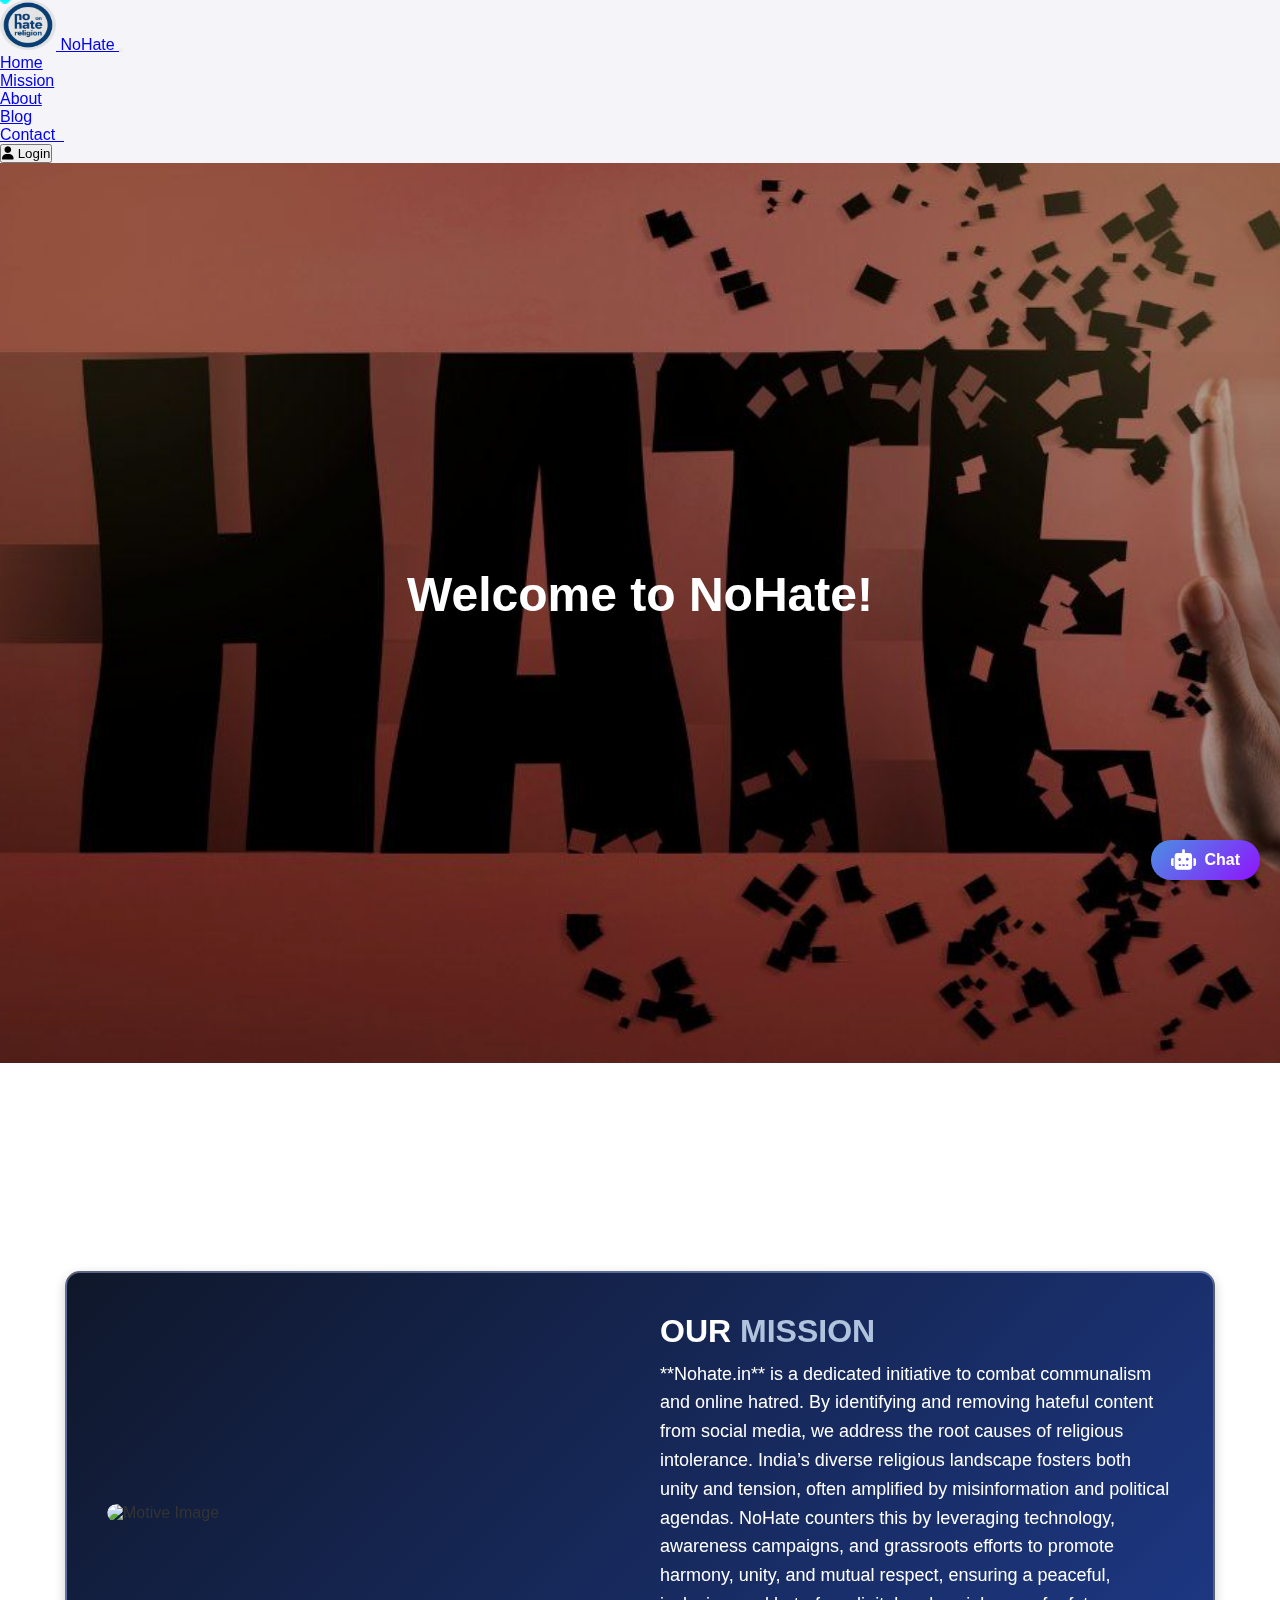
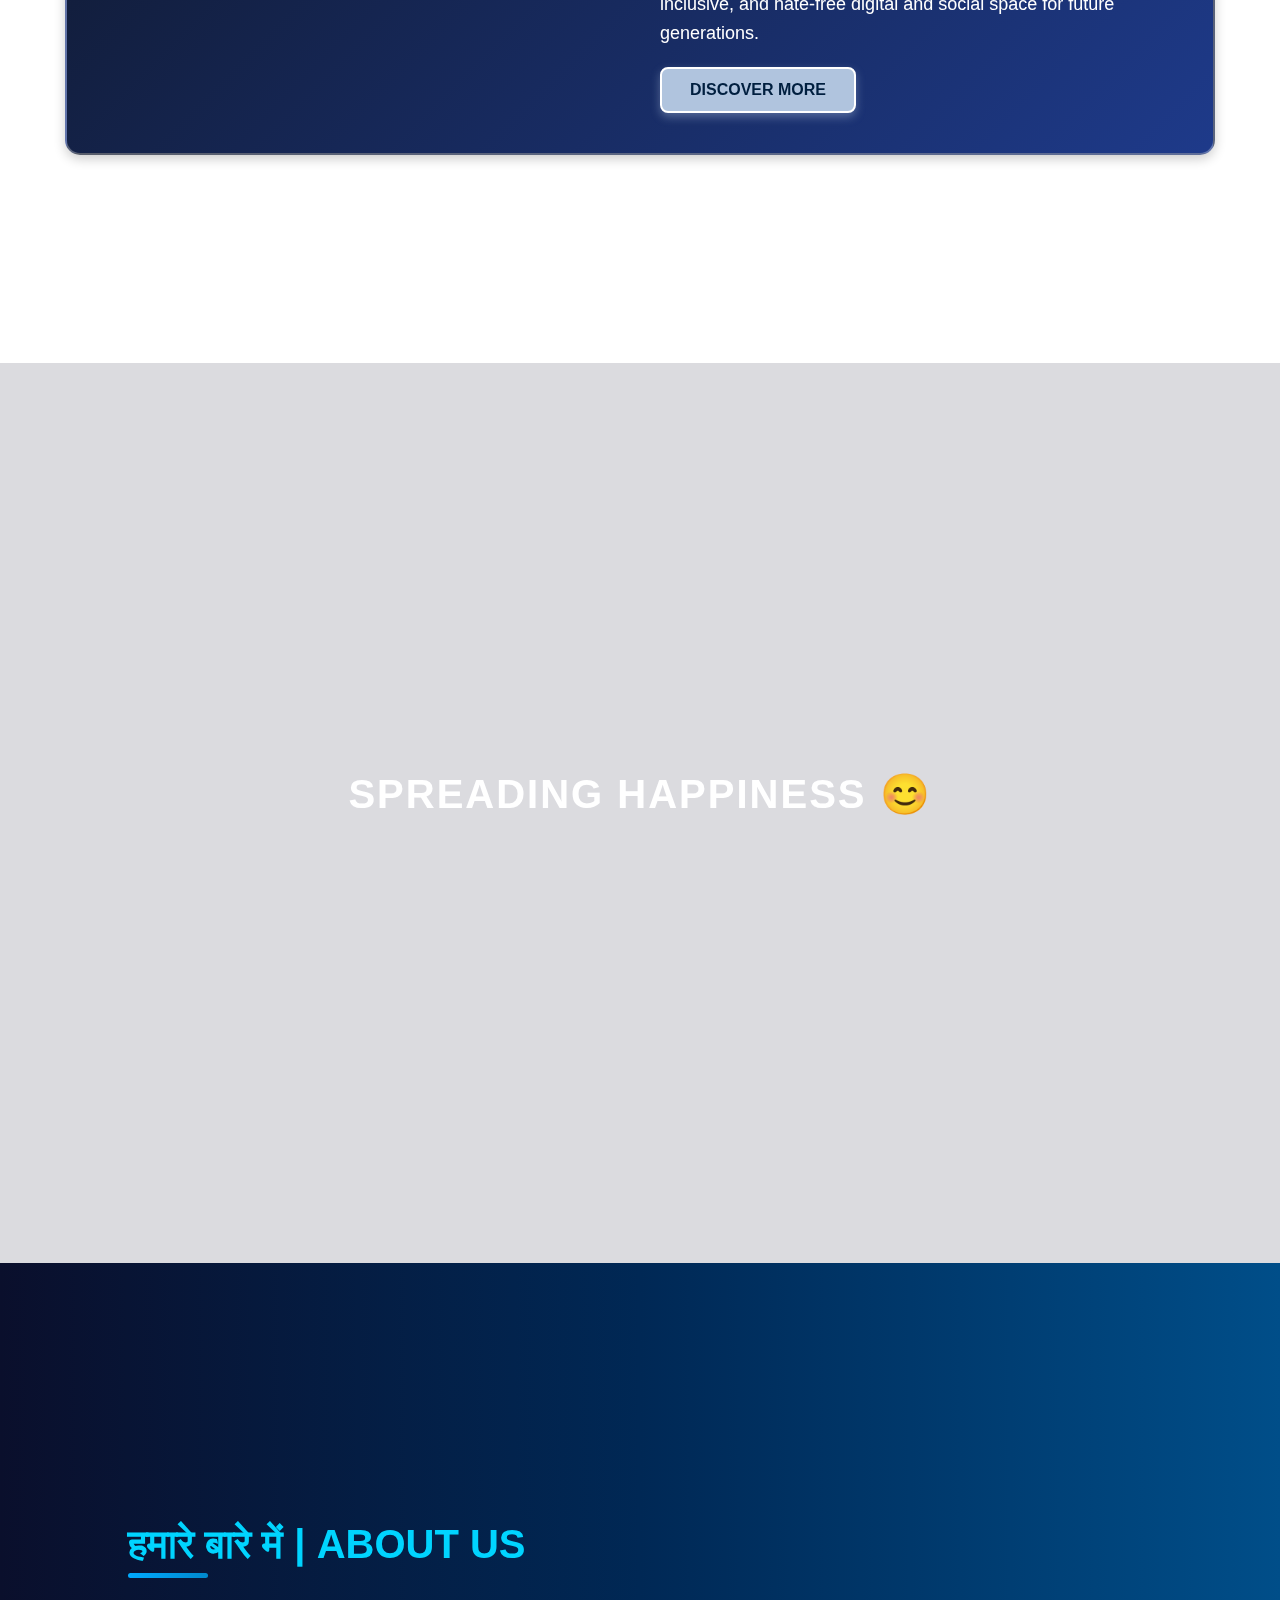
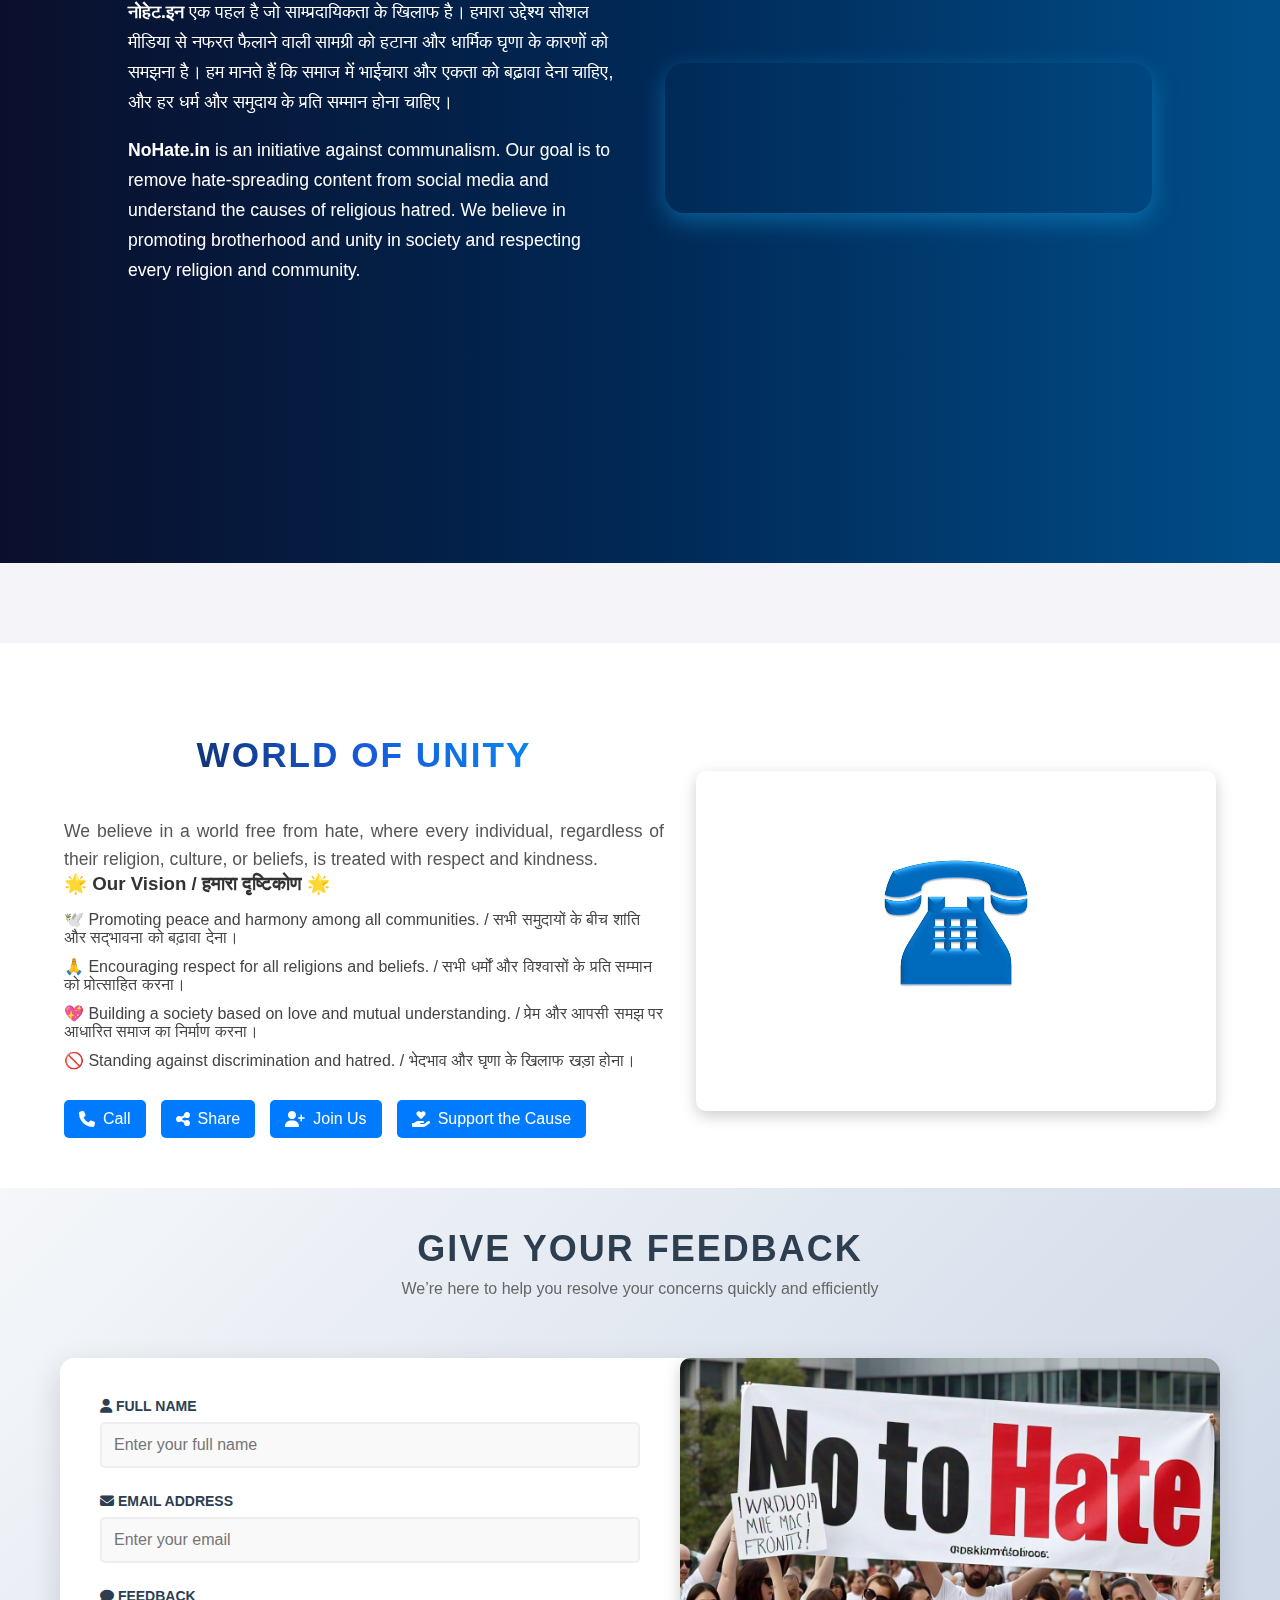
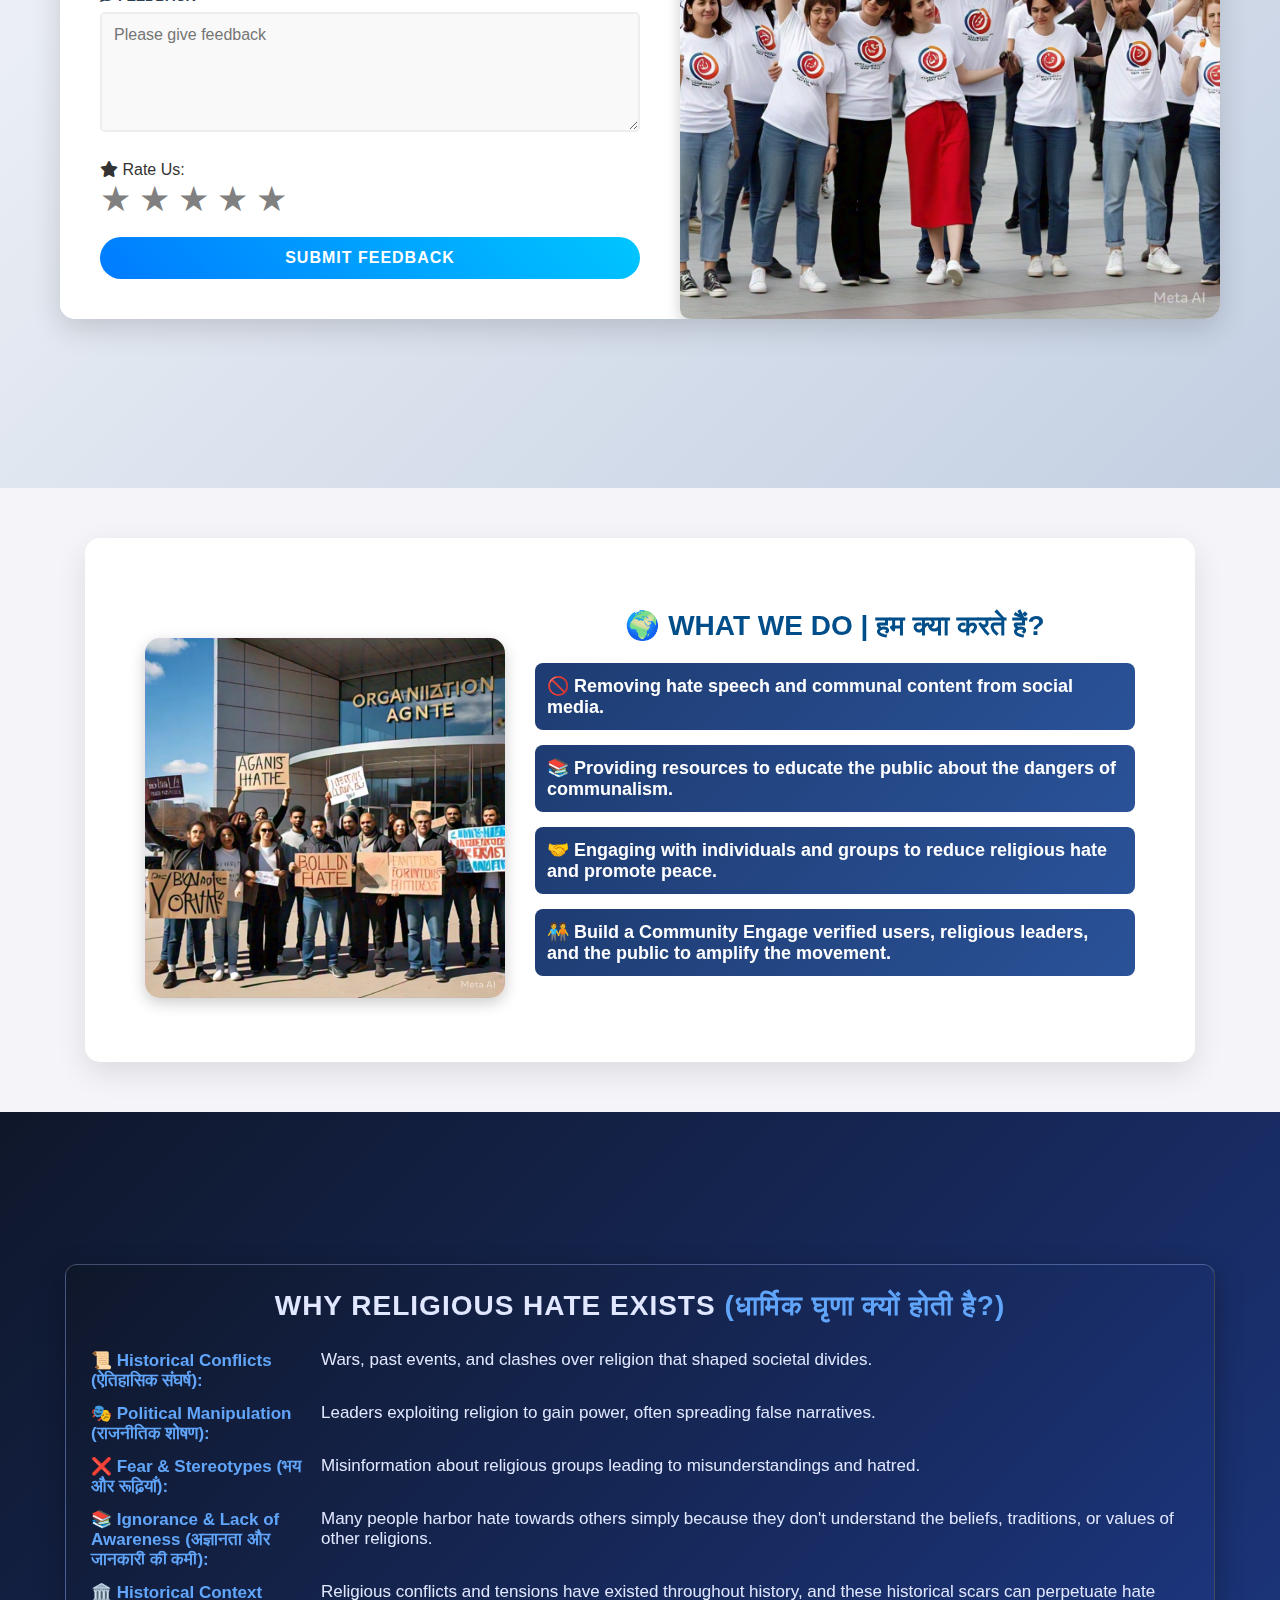
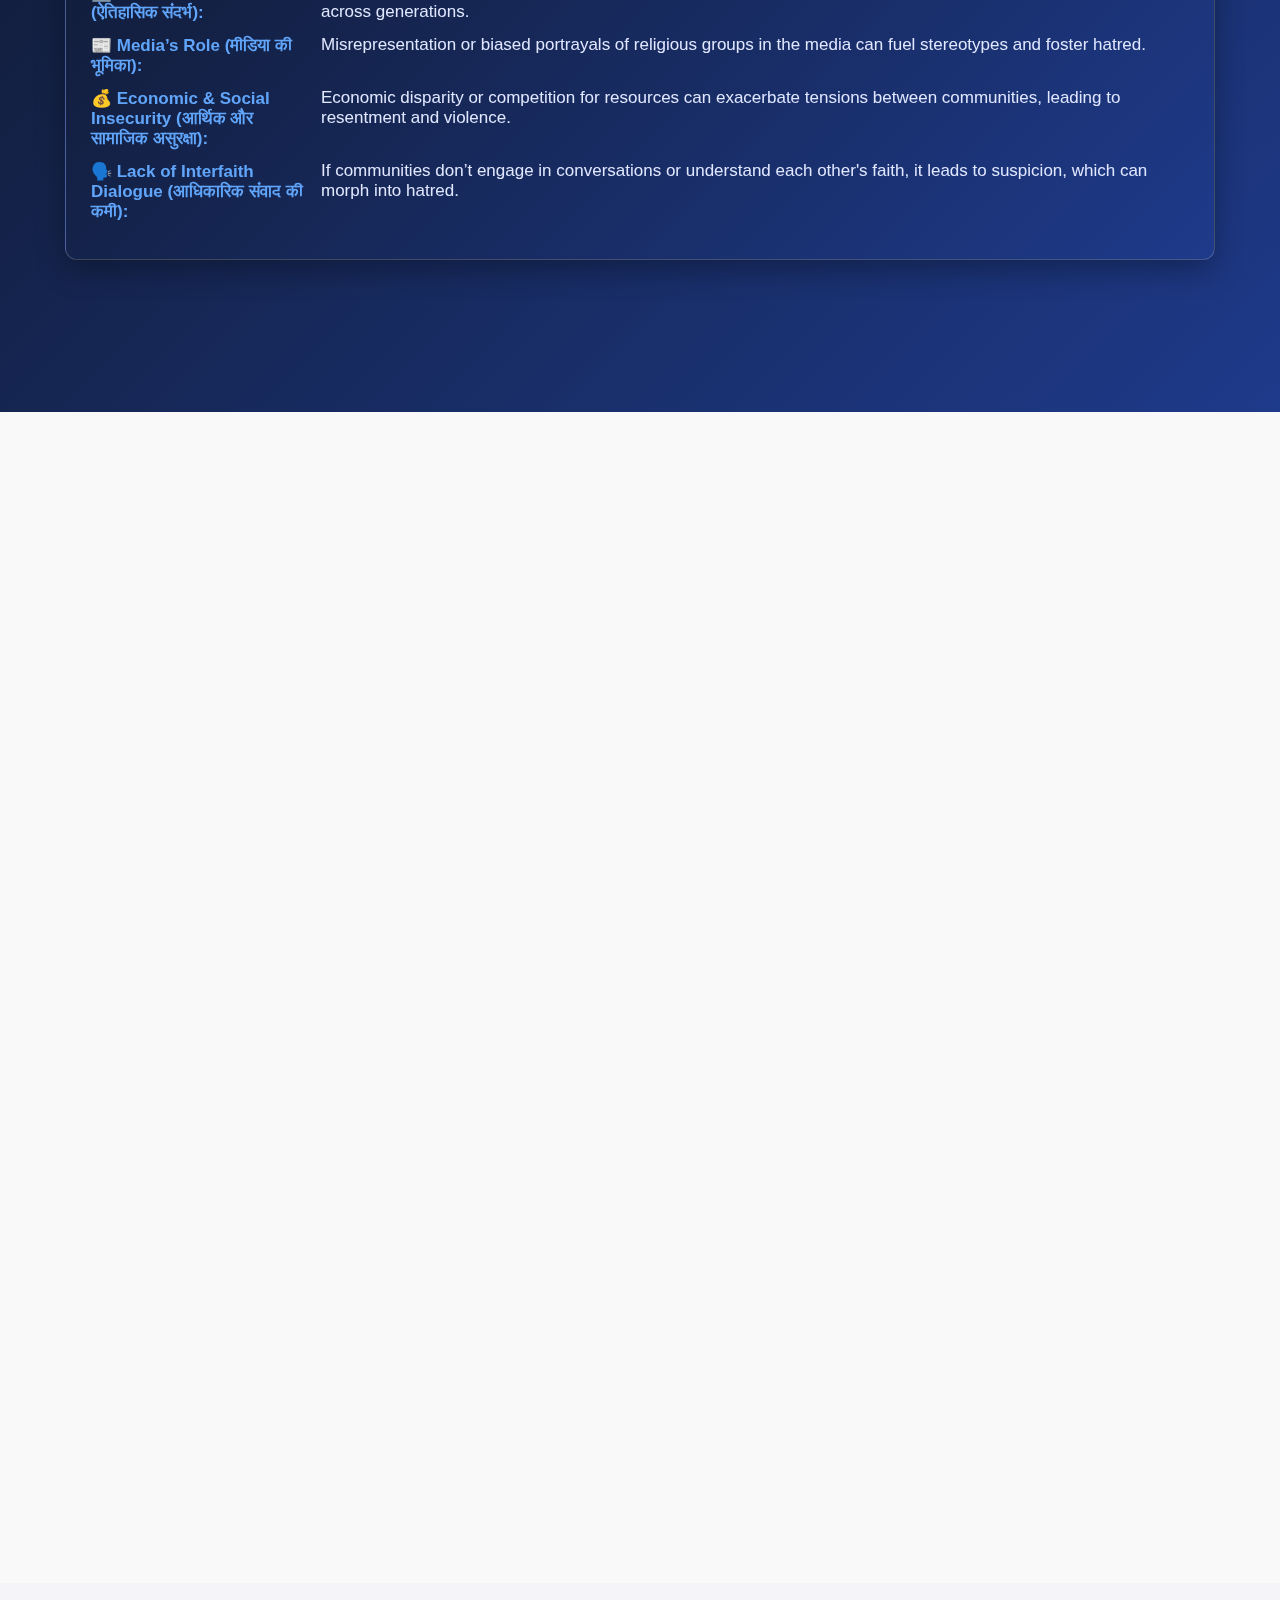
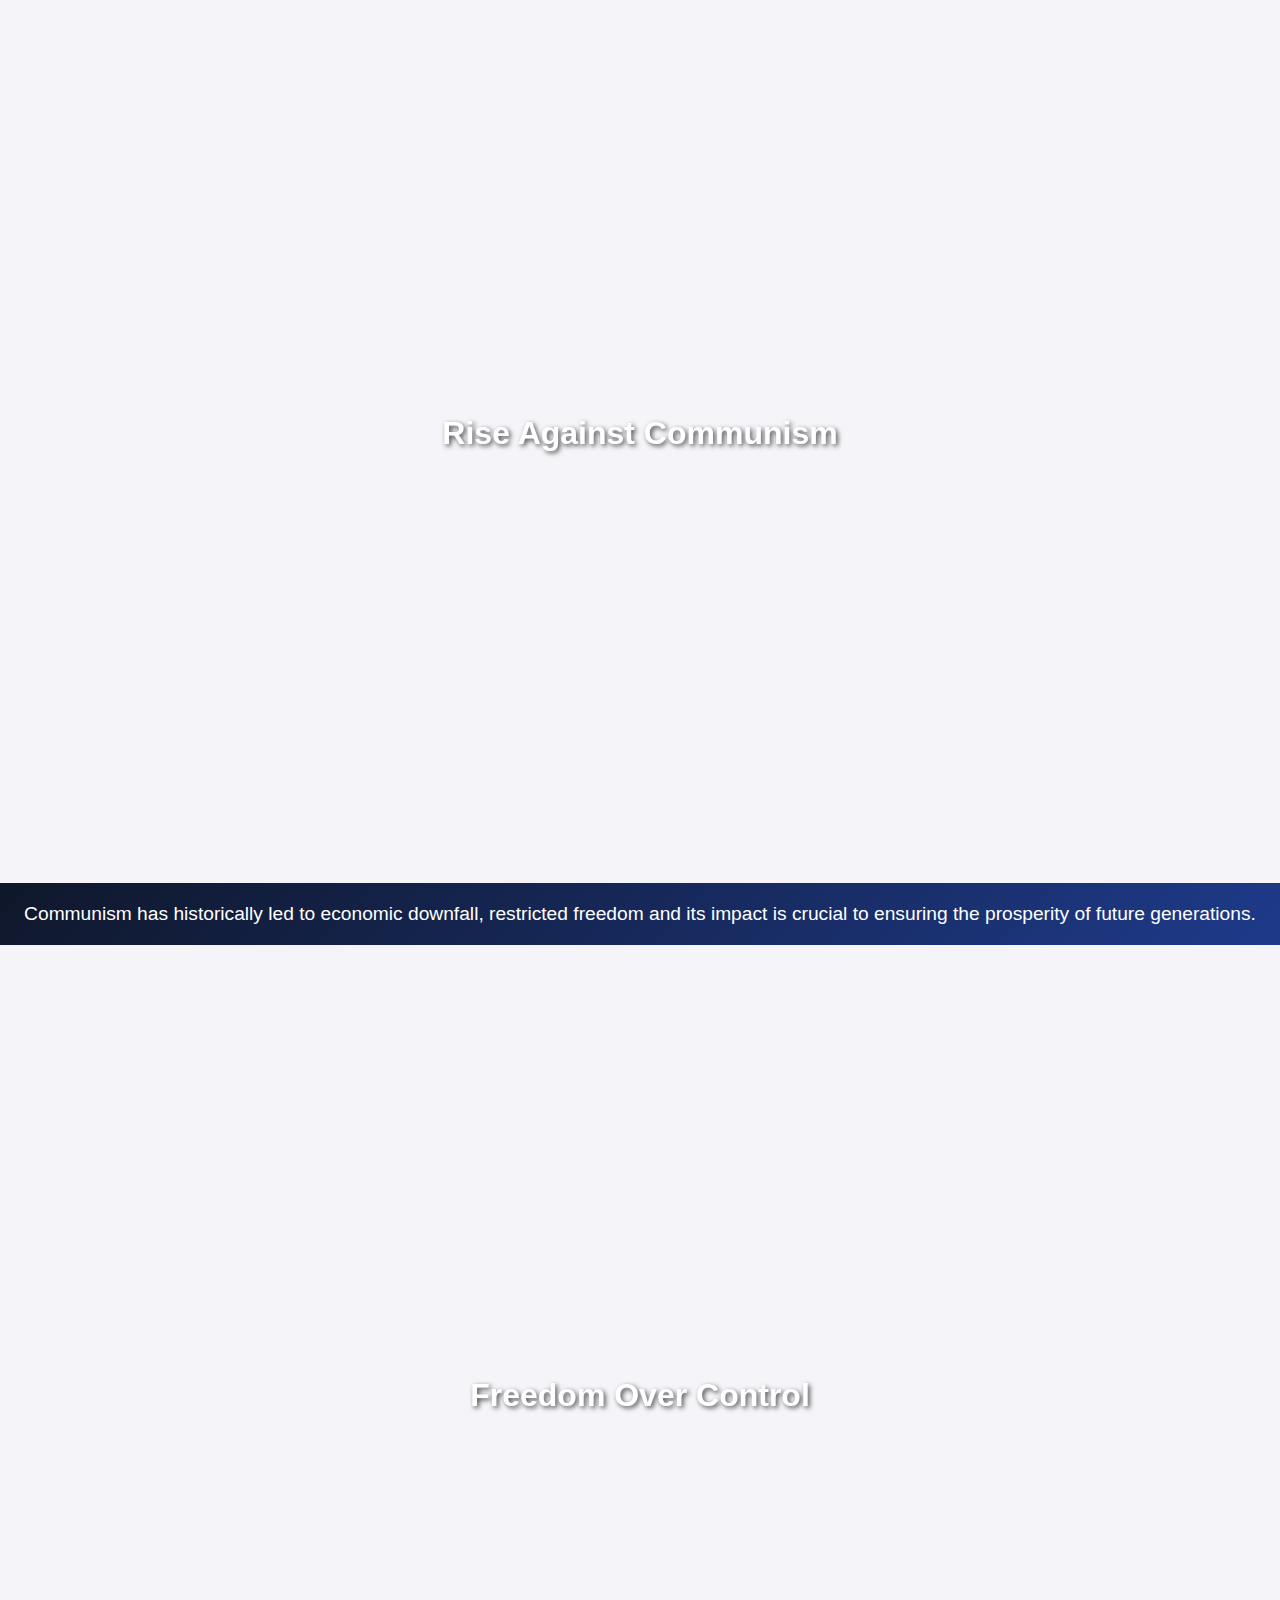
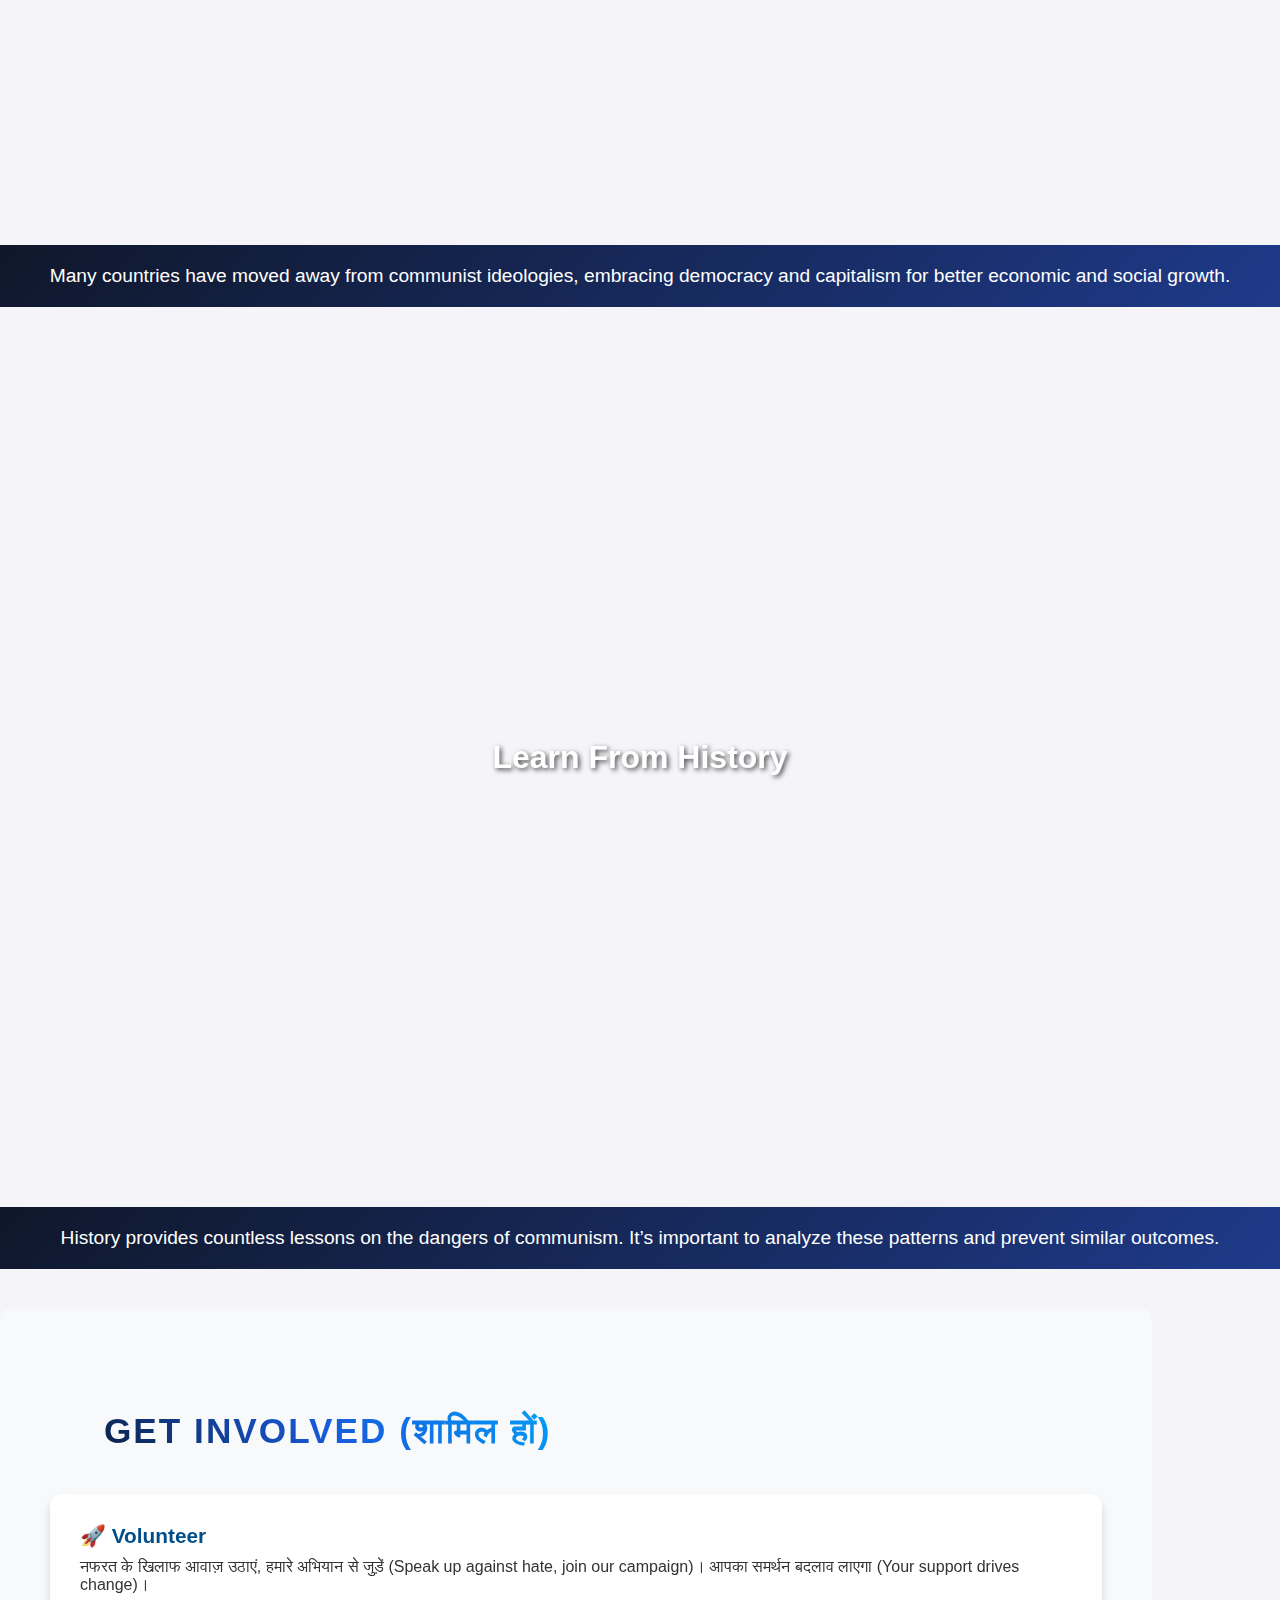
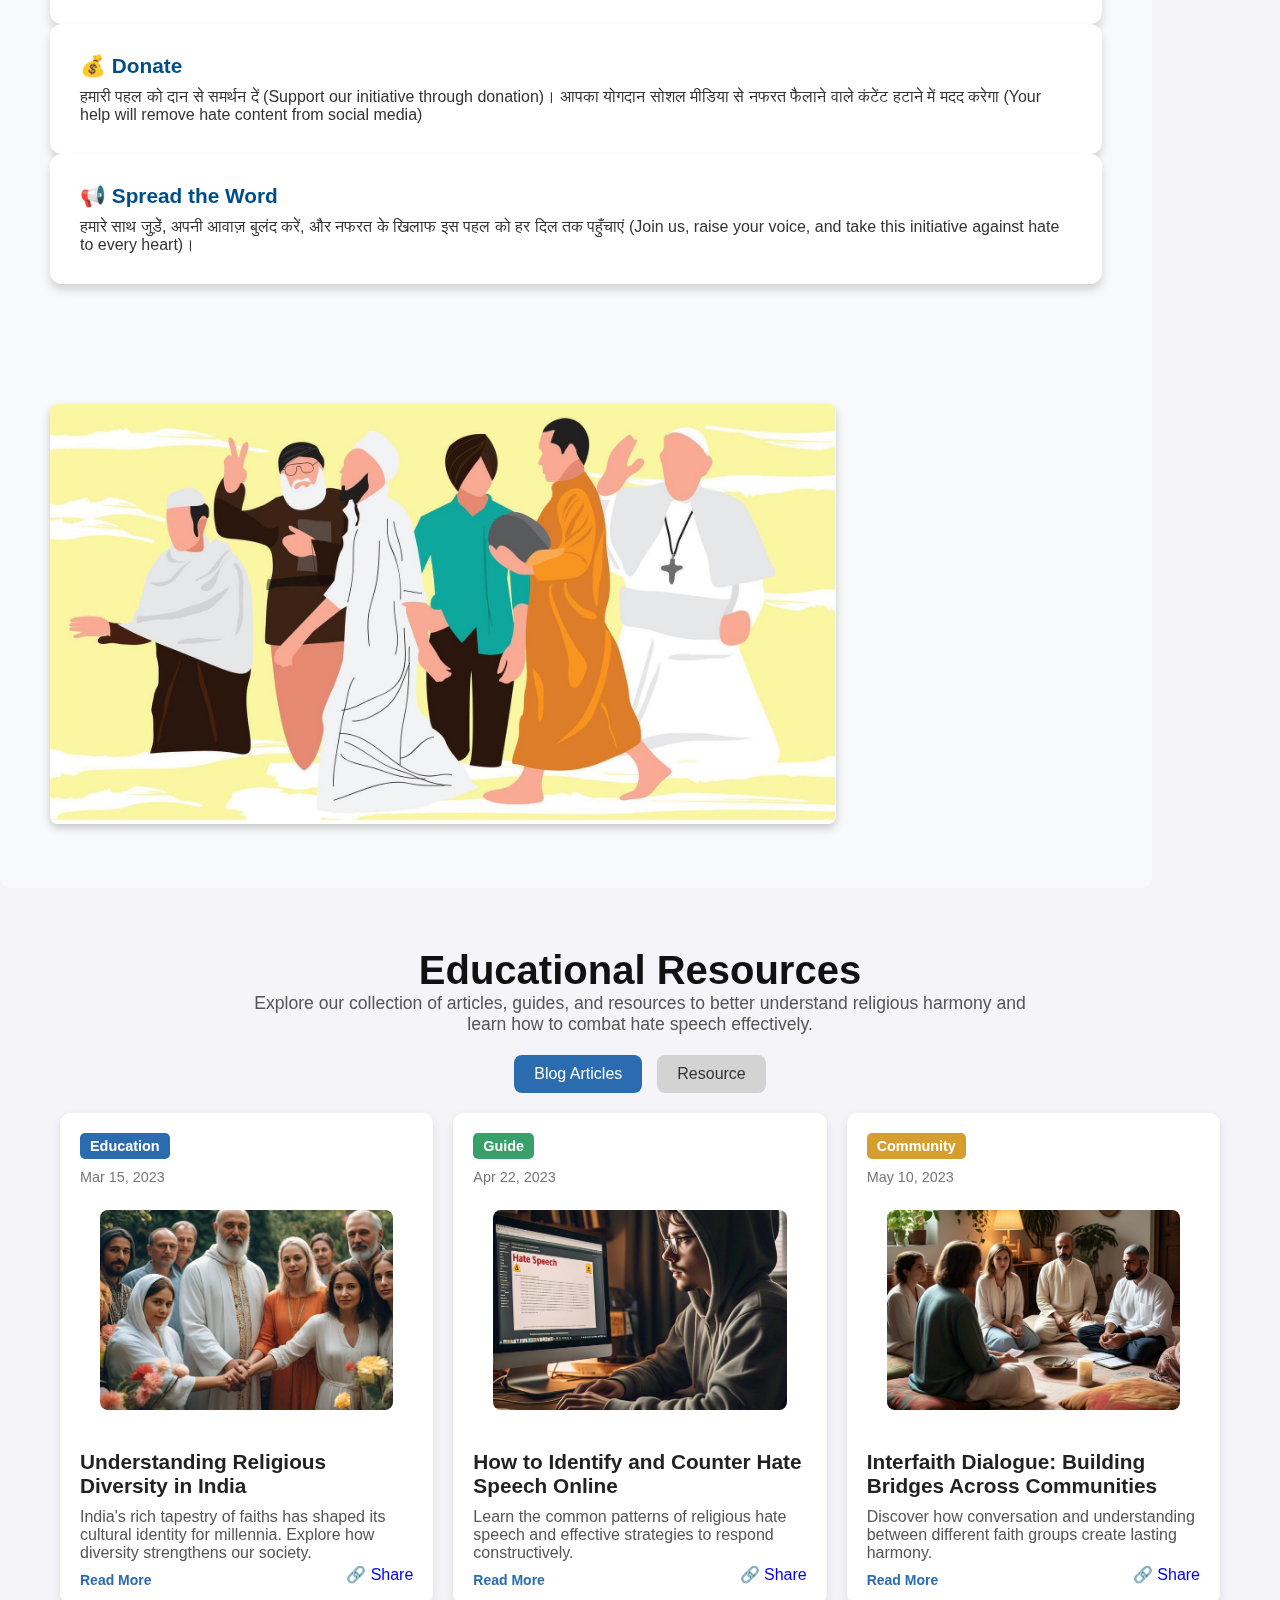
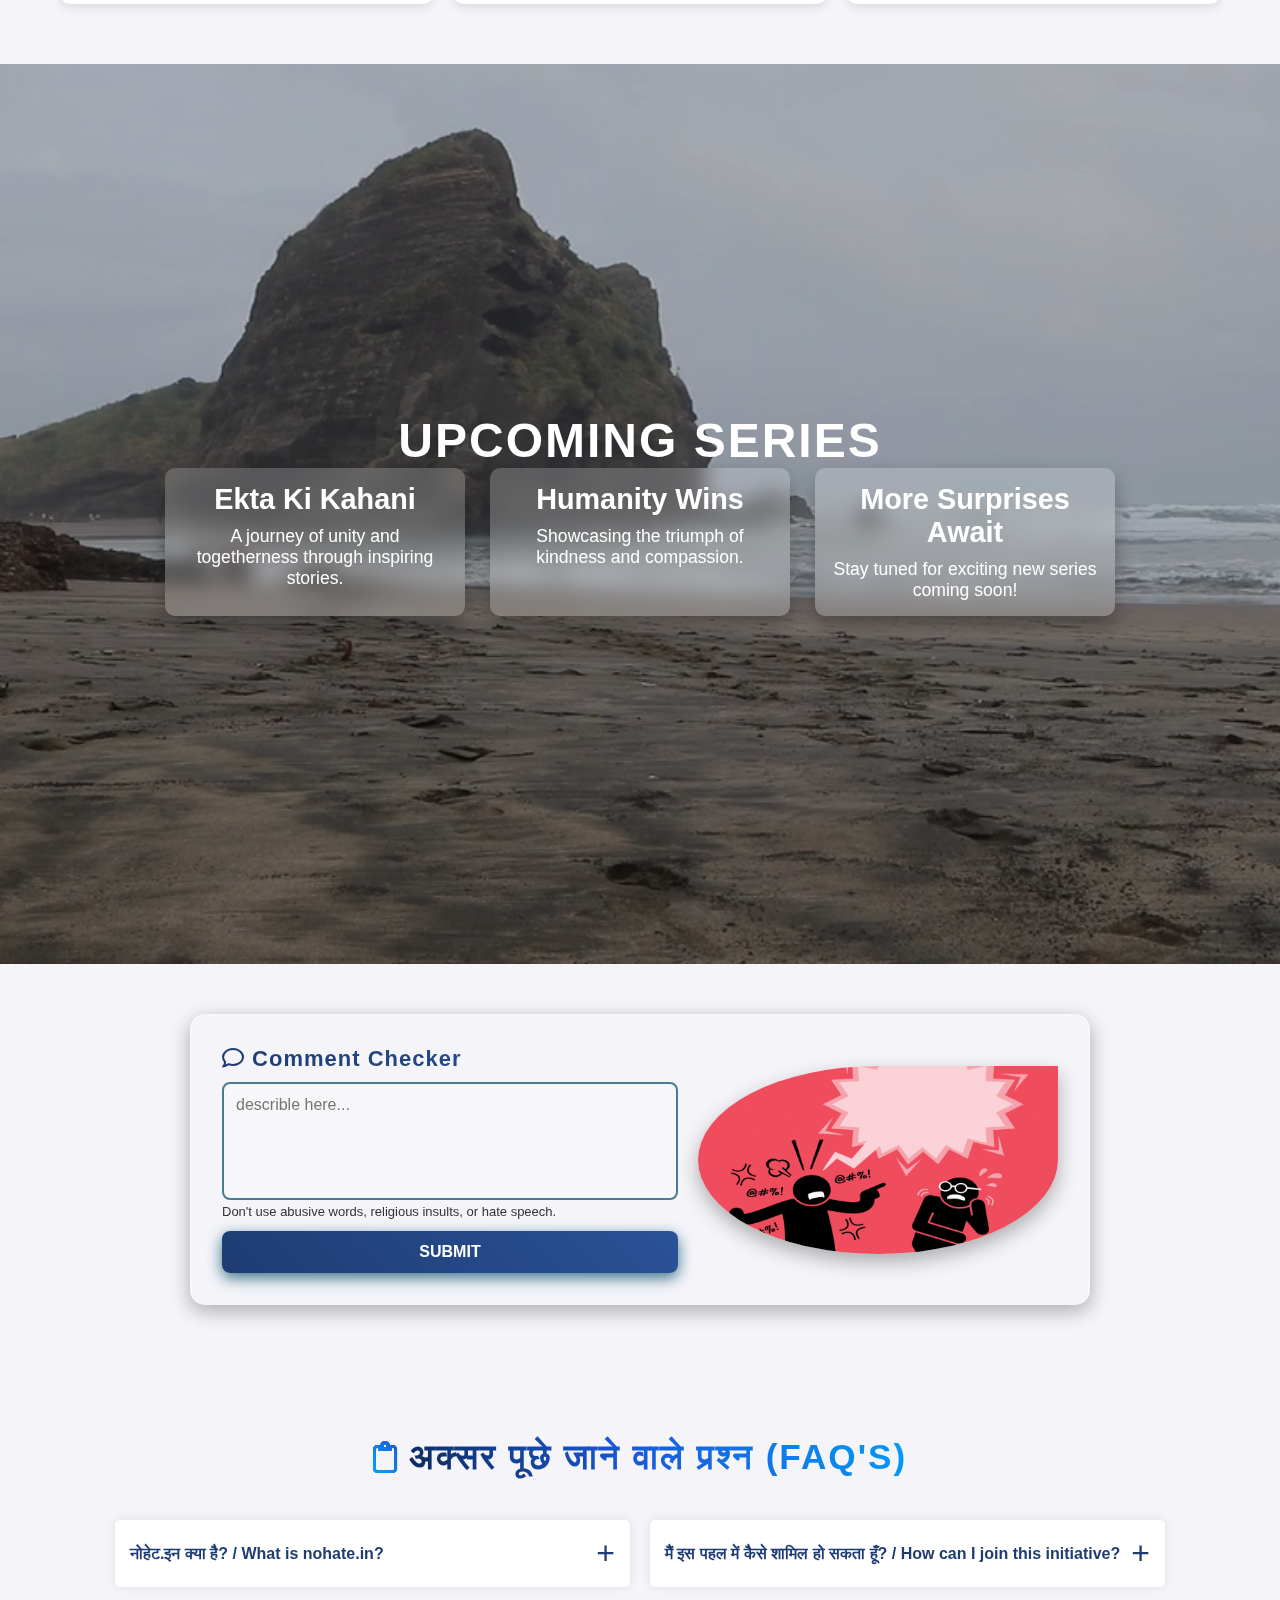
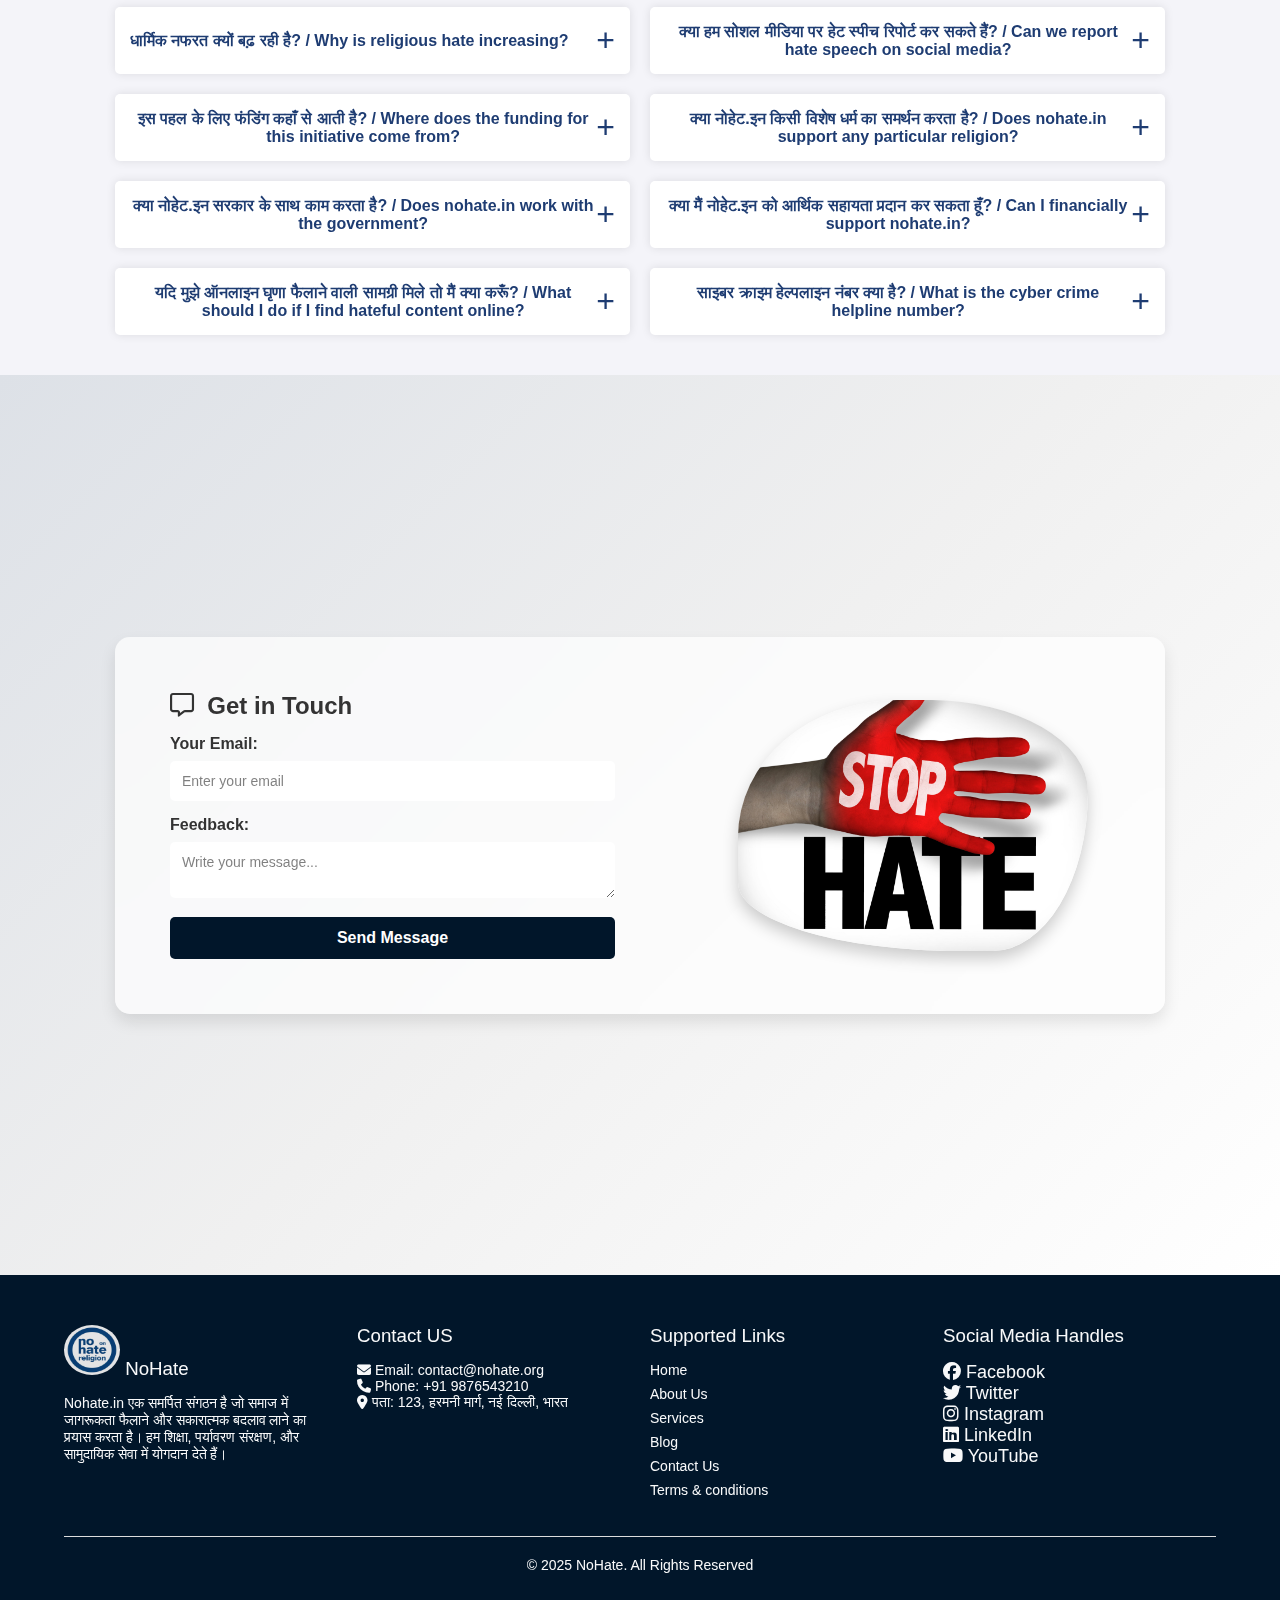
==== commit 178ffdde: "Add files via upload" ====
--- a/index.html
+++ b/index.html
@@ -619,8 +619,7 @@
             <div class="card involved-card p-3 border-0 shadow-sm">
               <h3 class="text-dark">🚀 Volunteer</h3>
               <p>
-                हमारे अभियान में शामिल होकर नफरत के खिलाफ काम करें। आपके योगदान
-                से समाज में बदलाव लाने में मदद मिलेगी।
+                नफरत के खिलाफ आवाज़ उठाएं, हमारे अभियान से जुड़ें (Speak up against hate, join our campaign)। आपका समर्थन बदलाव लाएगा (Your support drives change)।
               </p>
             </div>
           </div>
@@ -628,15 +627,14 @@
             <div class="card involved-card p-3 border-0 shadow-sm">
               <h3 class="text-dark">💰 Donate</h3>
               <p>
-                हमारी पहल को समर्थन देने के लिए दान करें। आपका योगदान हमें सोशल
-                मीडिया पर नफरत फैलाने वाले कंटेंट को हटाने में मदद करेगा।
+                हमारी पहल को दान से समर्थन दें (Support our initiative through donation)। आपका योगदान सोशल मीडिया से नफरत फैलाने वाले कंटेंट हटाने में मदद करेगा (Your help will remove hate content from social media)
               </p>
             </div>
           </div>
           <div class="mt-3">
             <div class="card involved-card p-3 border-0 shadow-sm">
               <h3 class="text-dark">📢 Spread the Word</h3>
-              <p>हमारे साथ जुड़कर अपनी आवाज उठाएं और इस पहल को फैलाएं।</p>
+              <p>हमारे साथ जुड़ें, अपनी आवाज़ बुलंद करें, और नफरत के खिलाफ इस पहल को हर दिल तक पहुँचाएं (Join us, raise your voice, and take this initiative against hate to every heart)।</p>
             </div>
           </div>
         </div>
--- a/styles.css
+++ b/styles.css
@@ -1159,7 +1159,7 @@
 
 /* Description */
 .aim-description {
-  font-size: 18px;
+  font-size: 14px;
   color: #555;
   background: #f1f5f9;
   padding: 15px;
@@ -1273,12 +1273,14 @@
 }
 
 #evolved h3 {
+  font-size: 1.3rem;
+  color: #004e89 !important;
   text-align: left;
   margin-bottom: 10px;
 }
 
 #evolved p {
-  color: black;
+  color: #333;
   font-weight: 500;
   font-size: 1rem;
   text-align: left;
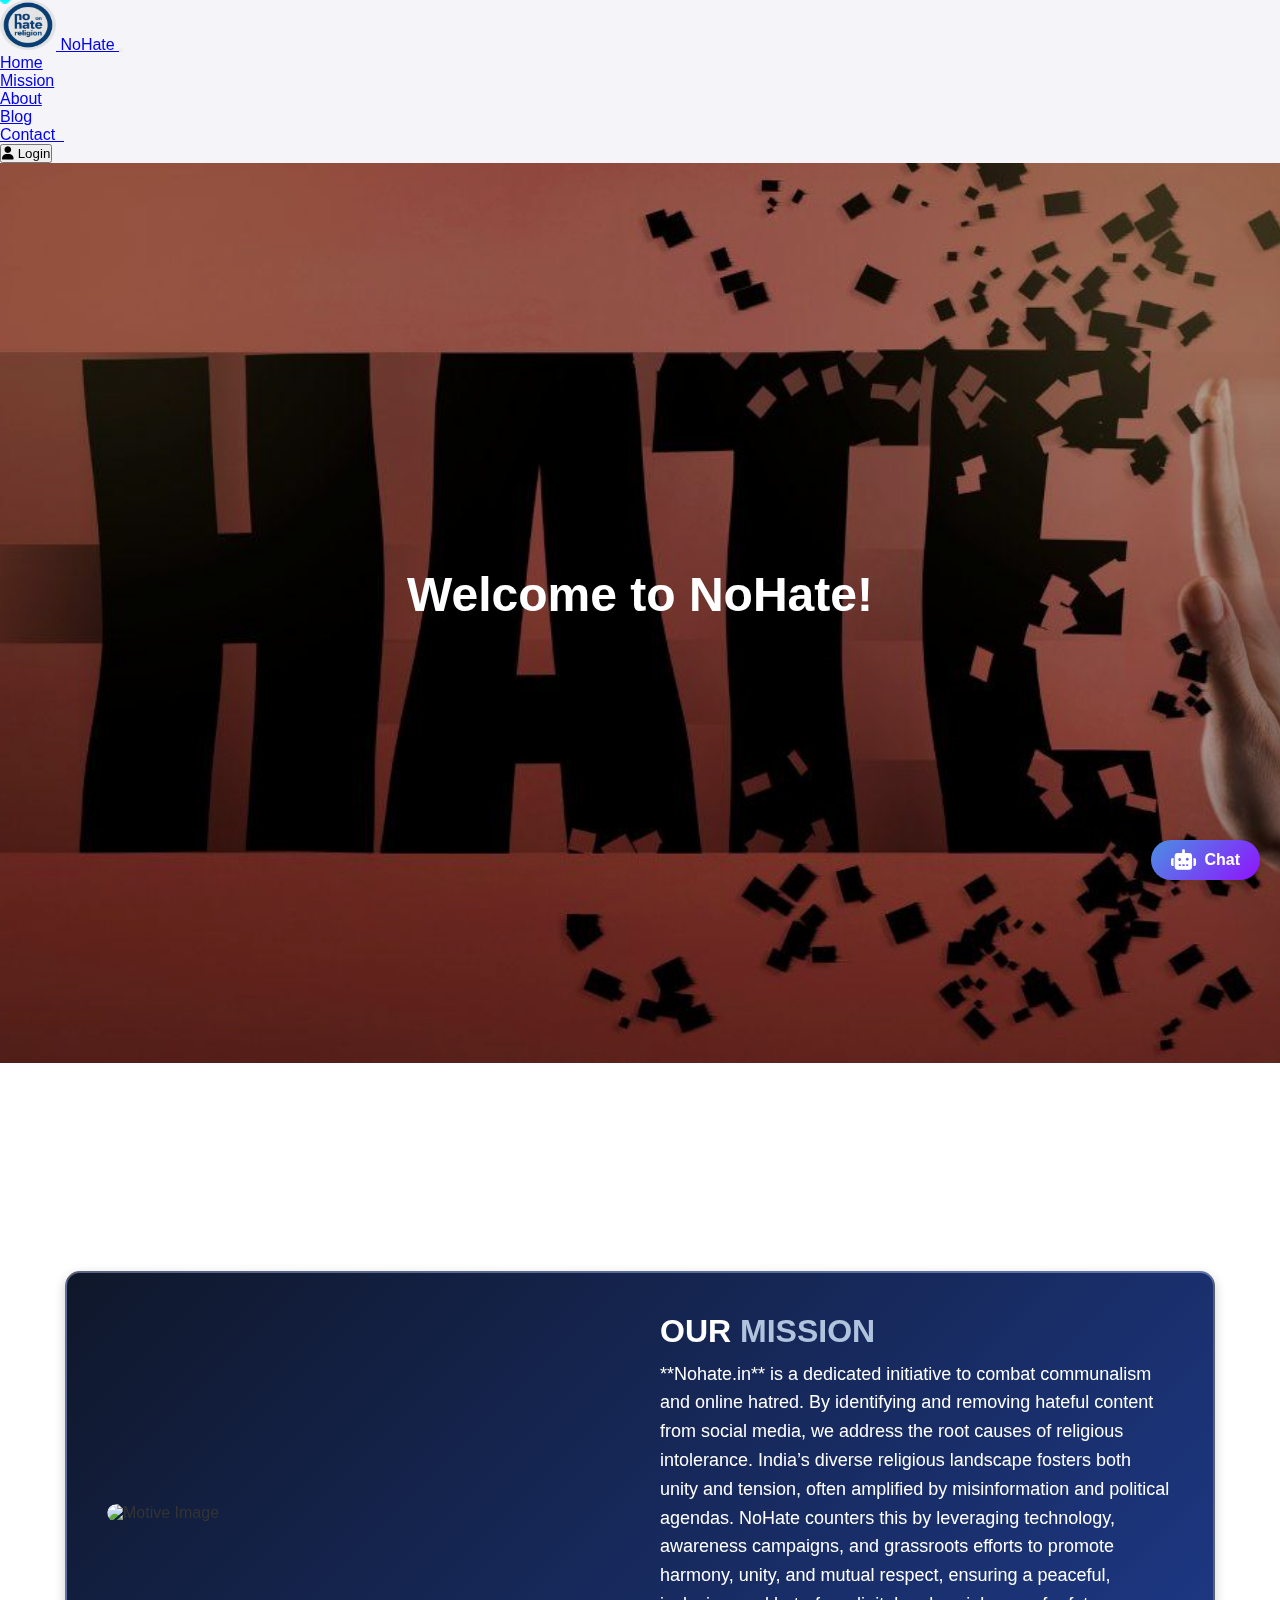
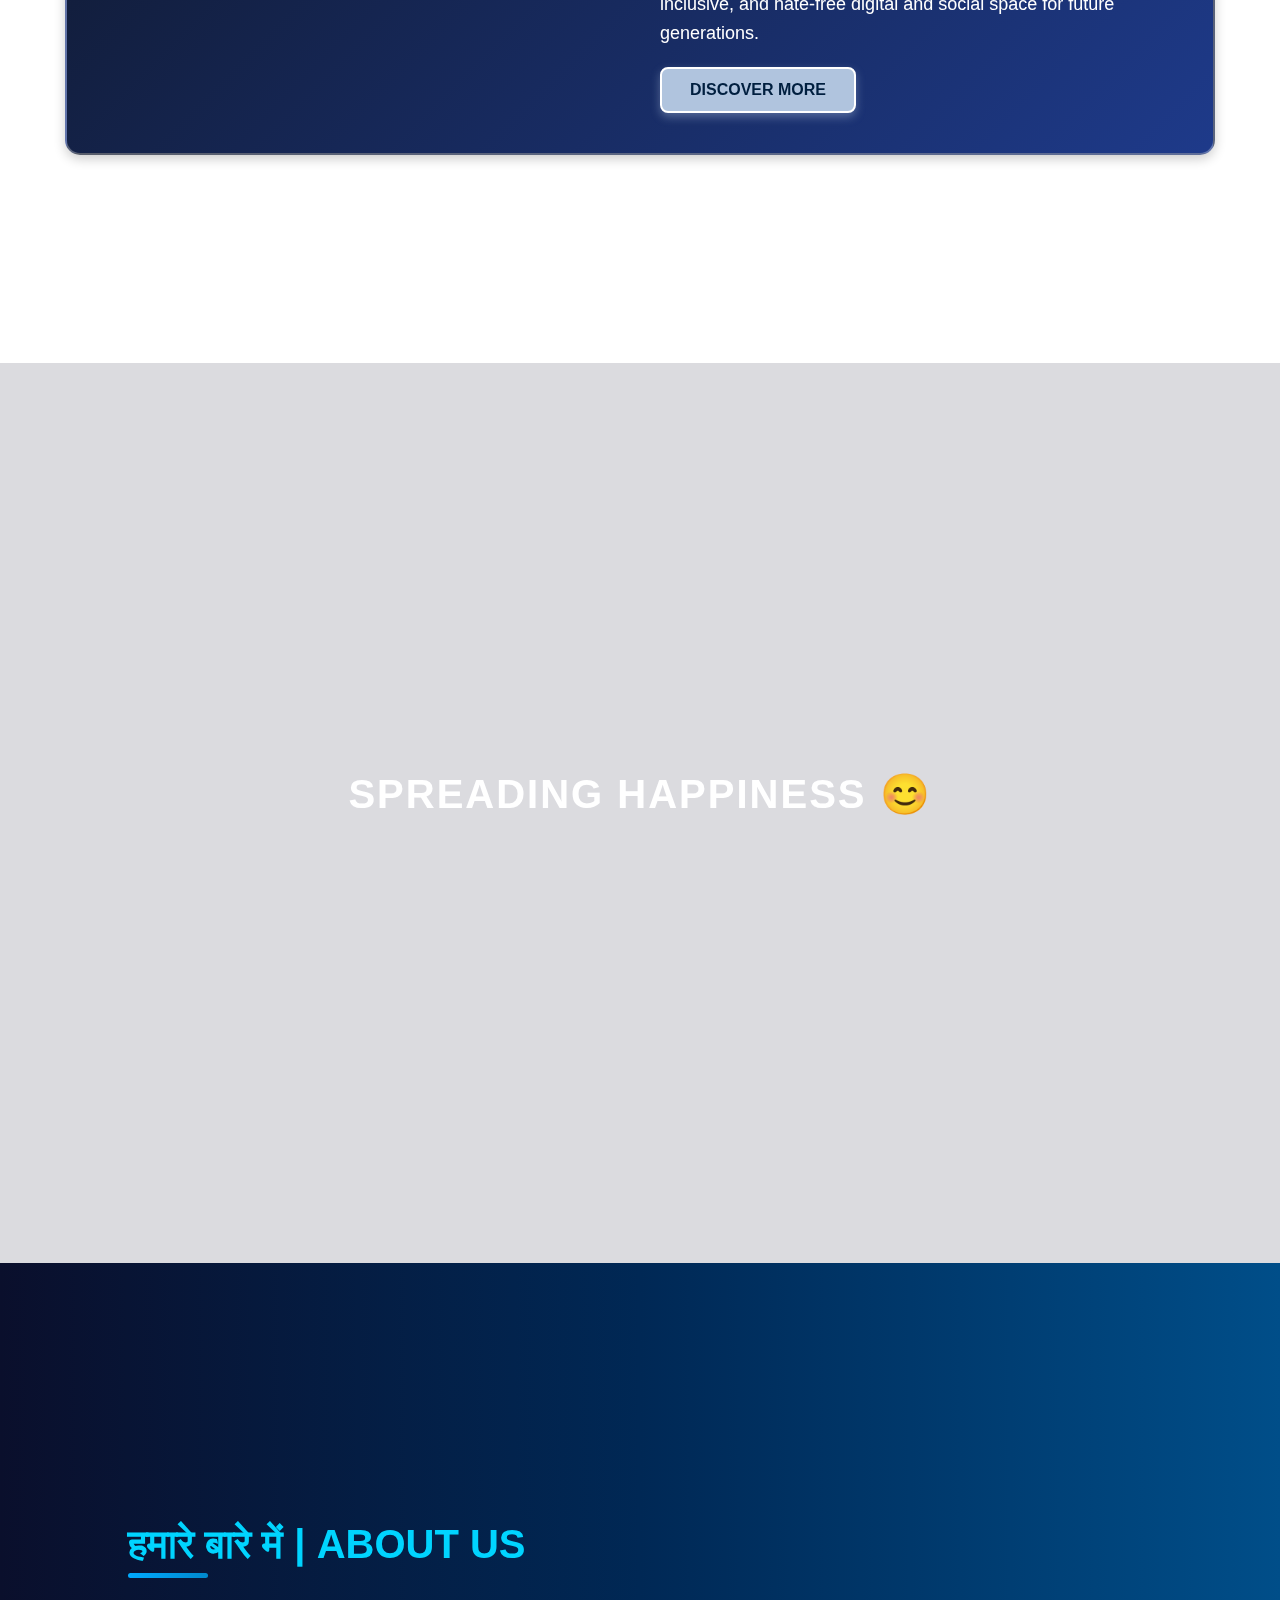
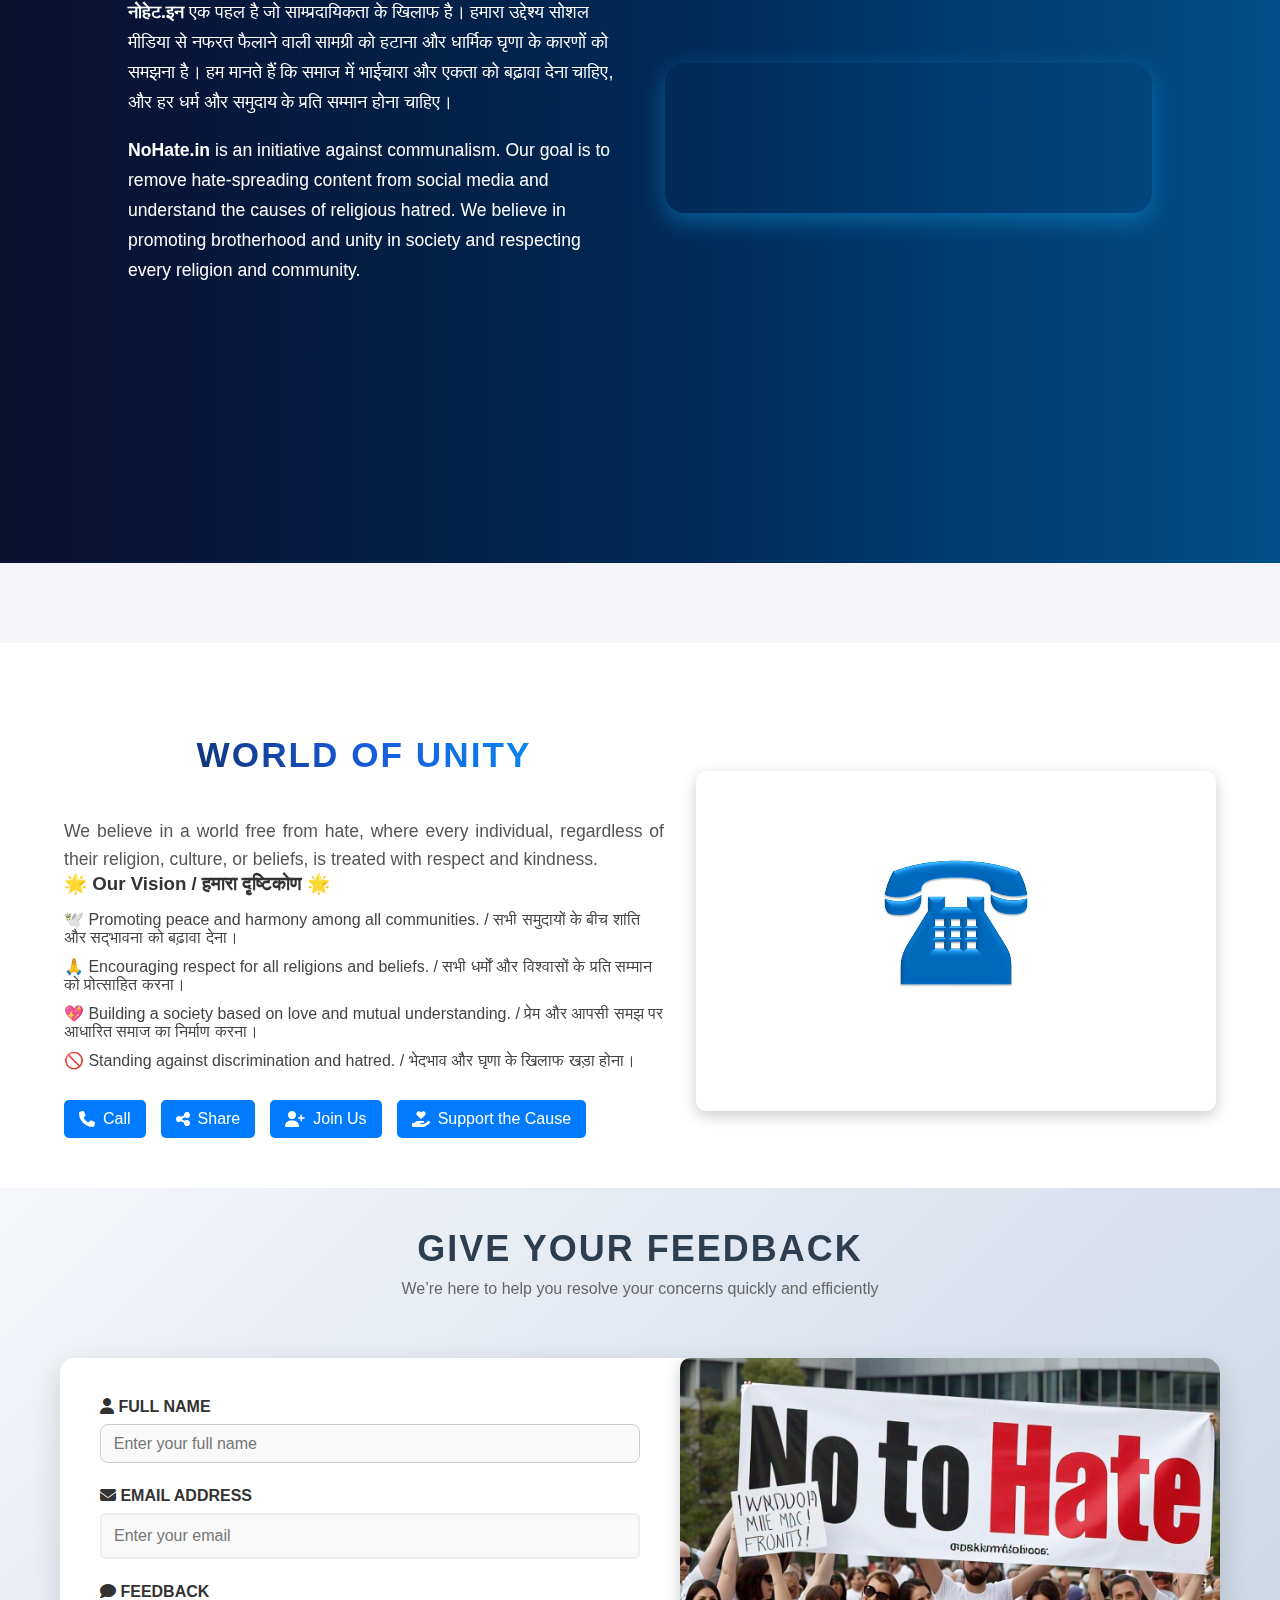
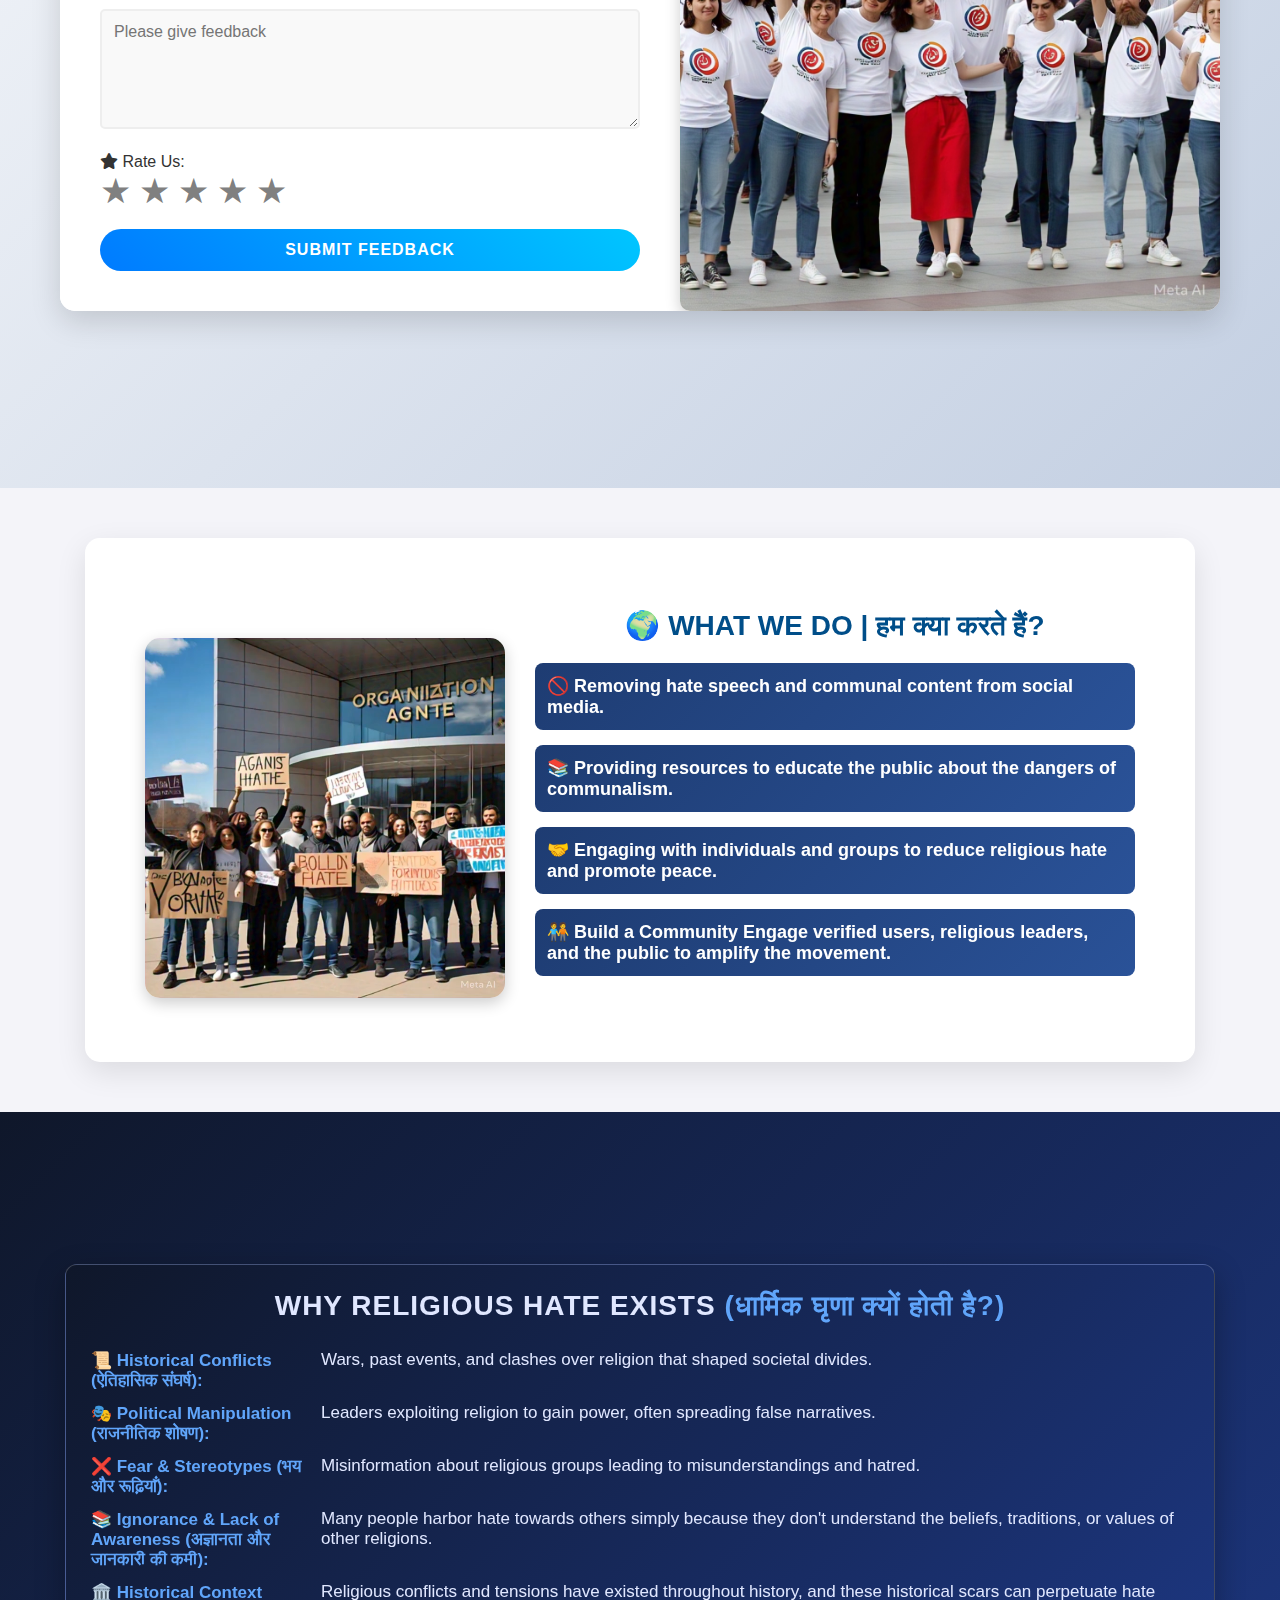
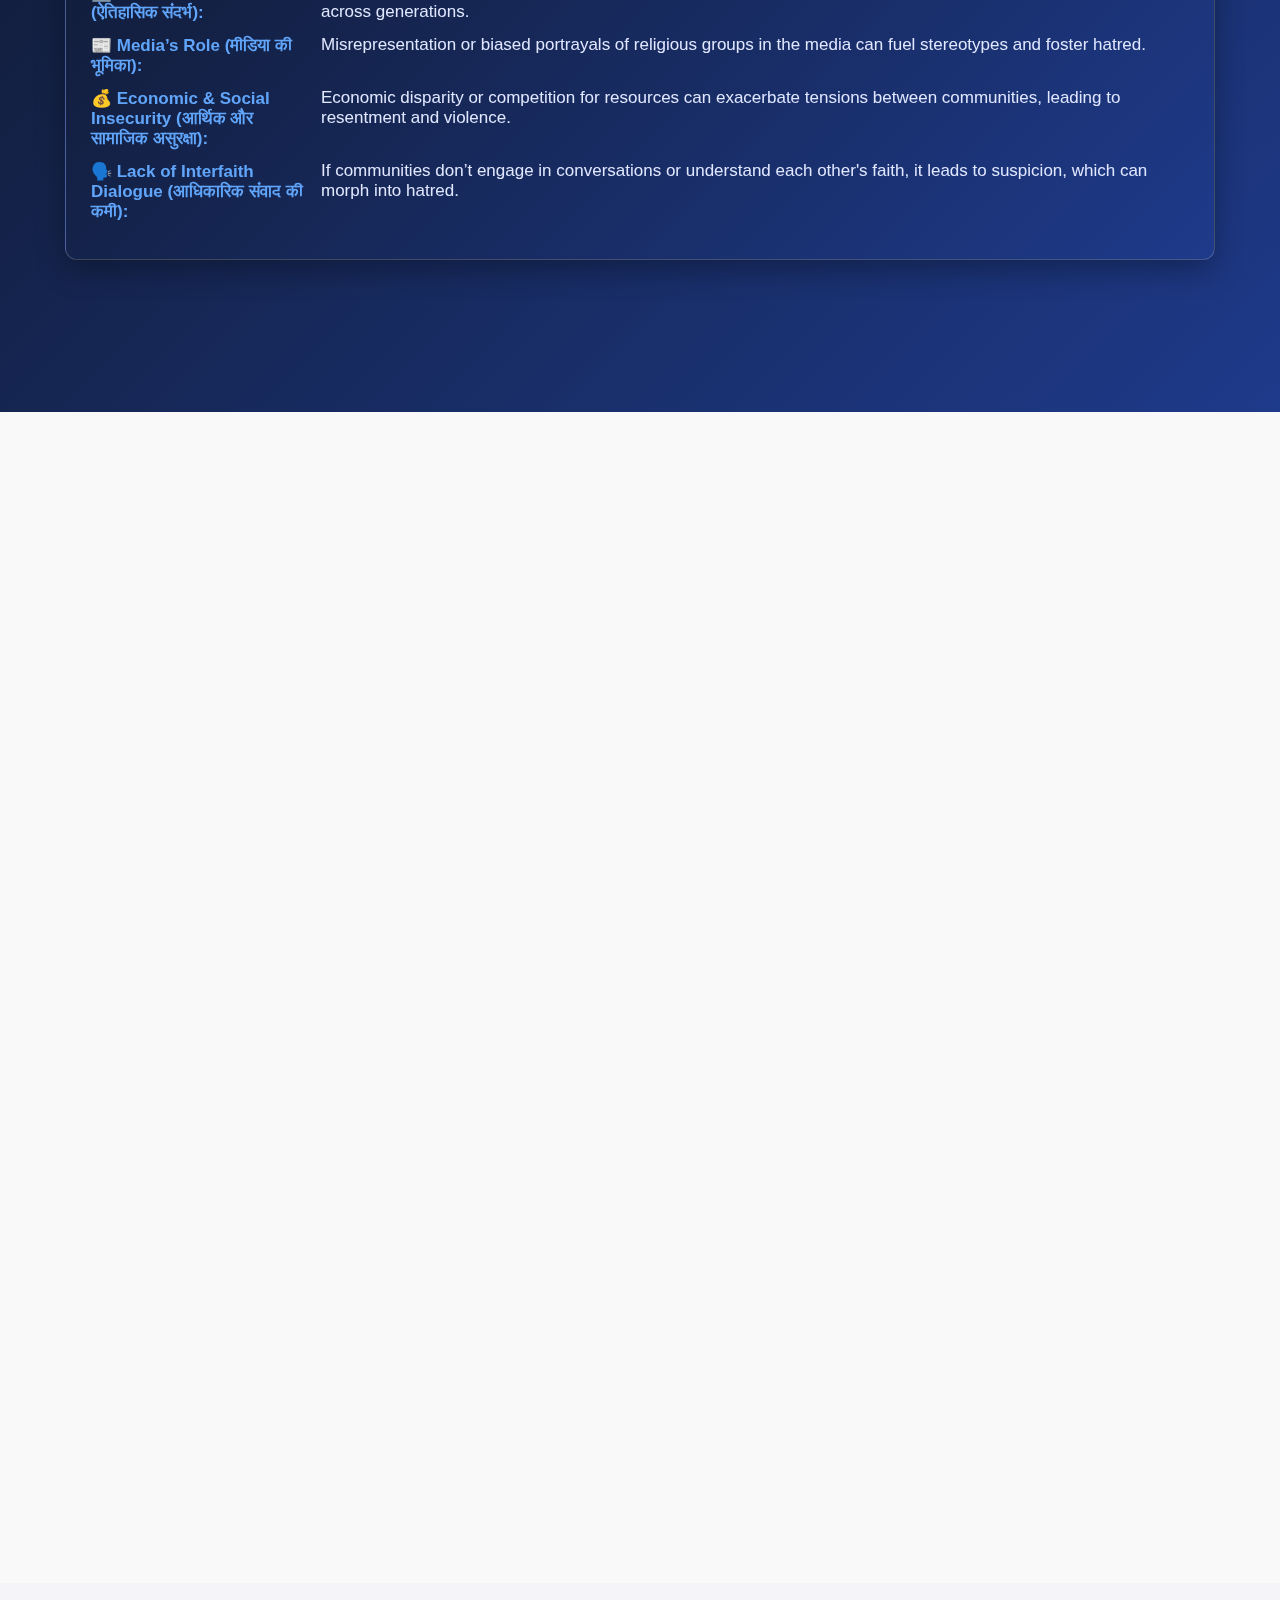
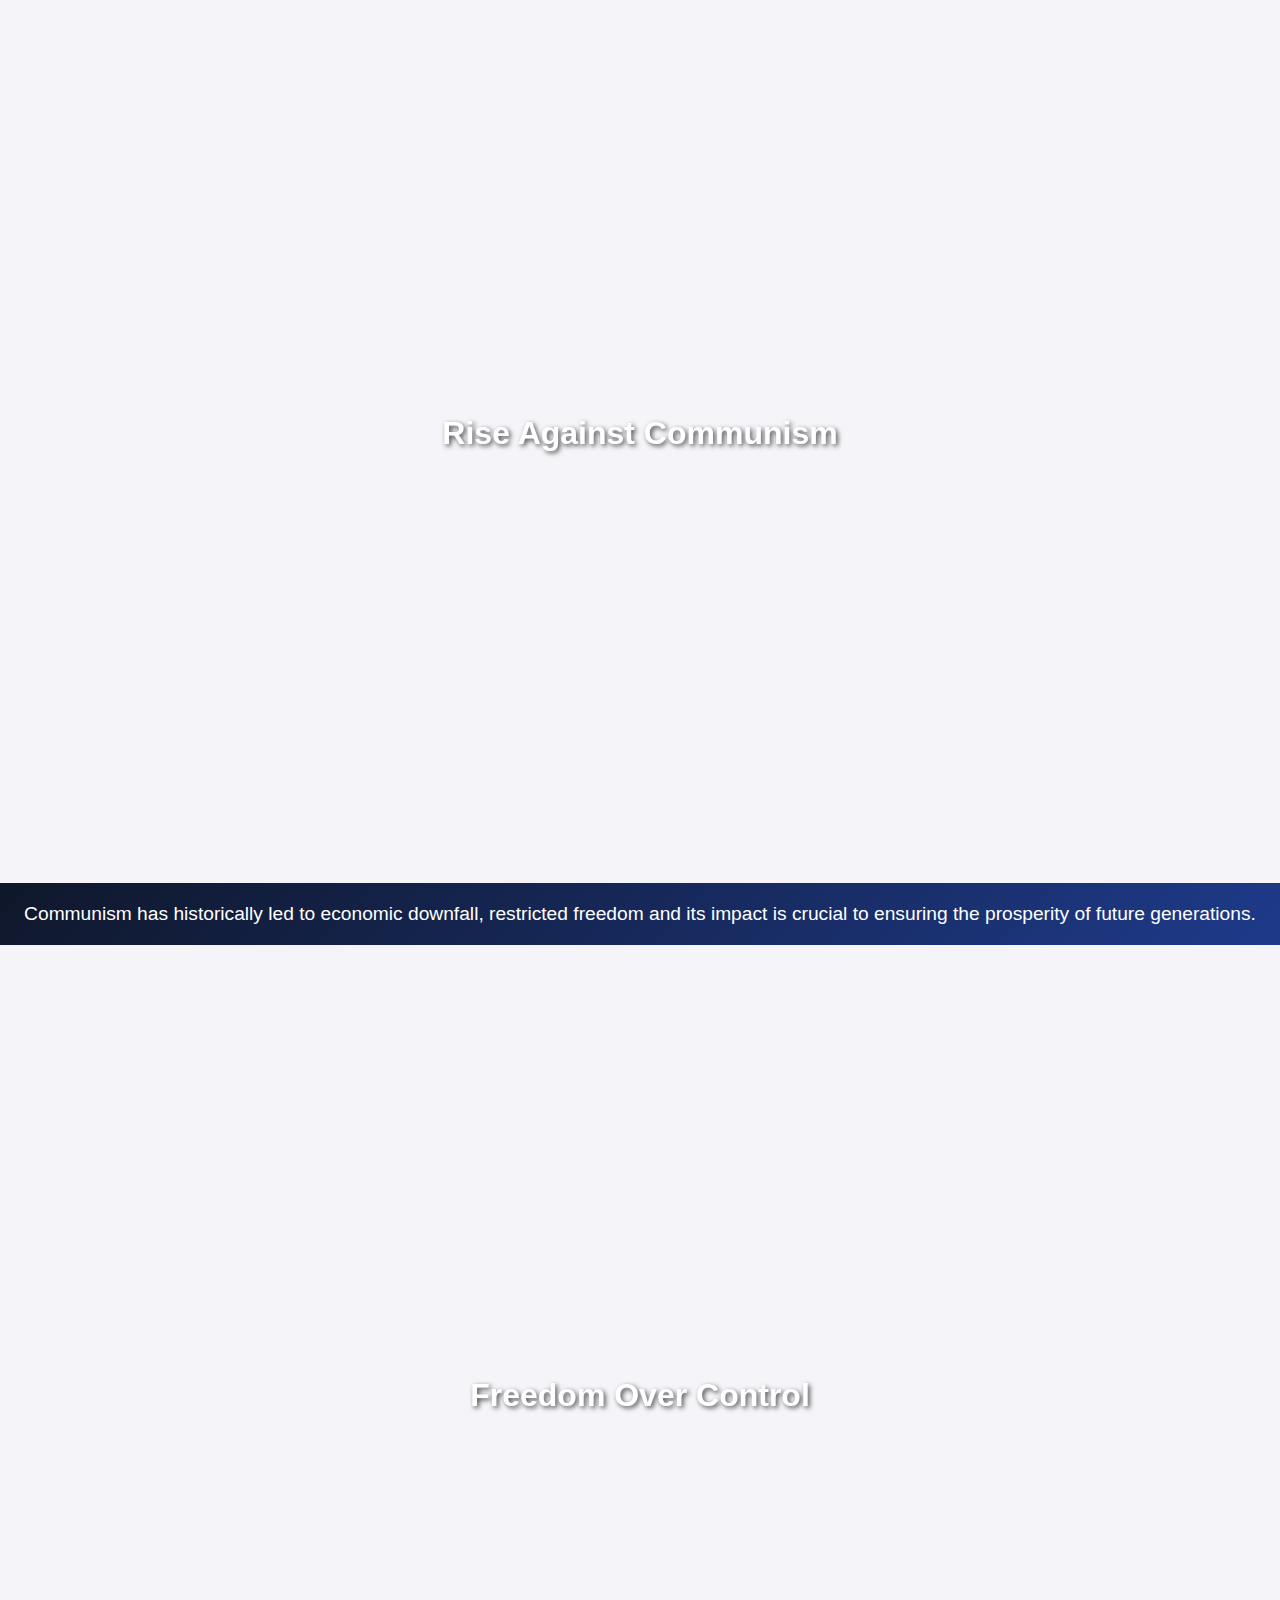
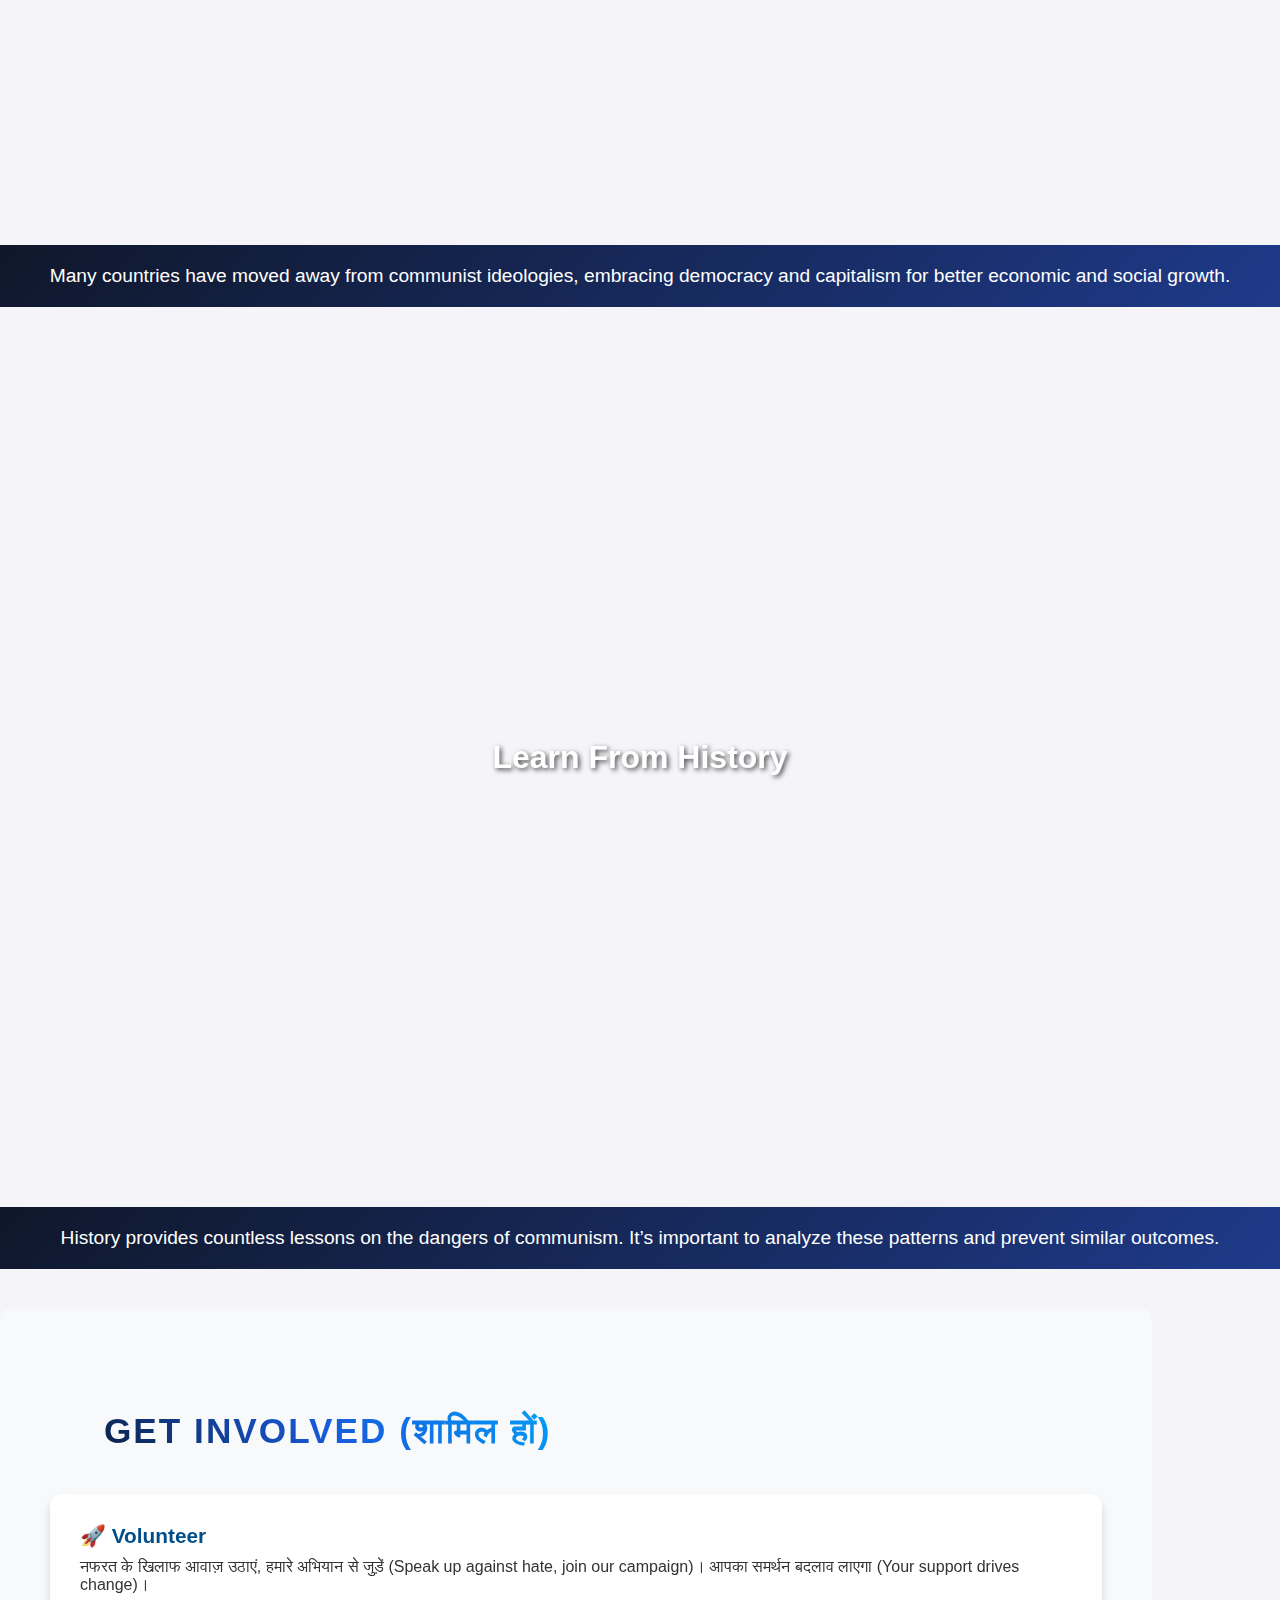
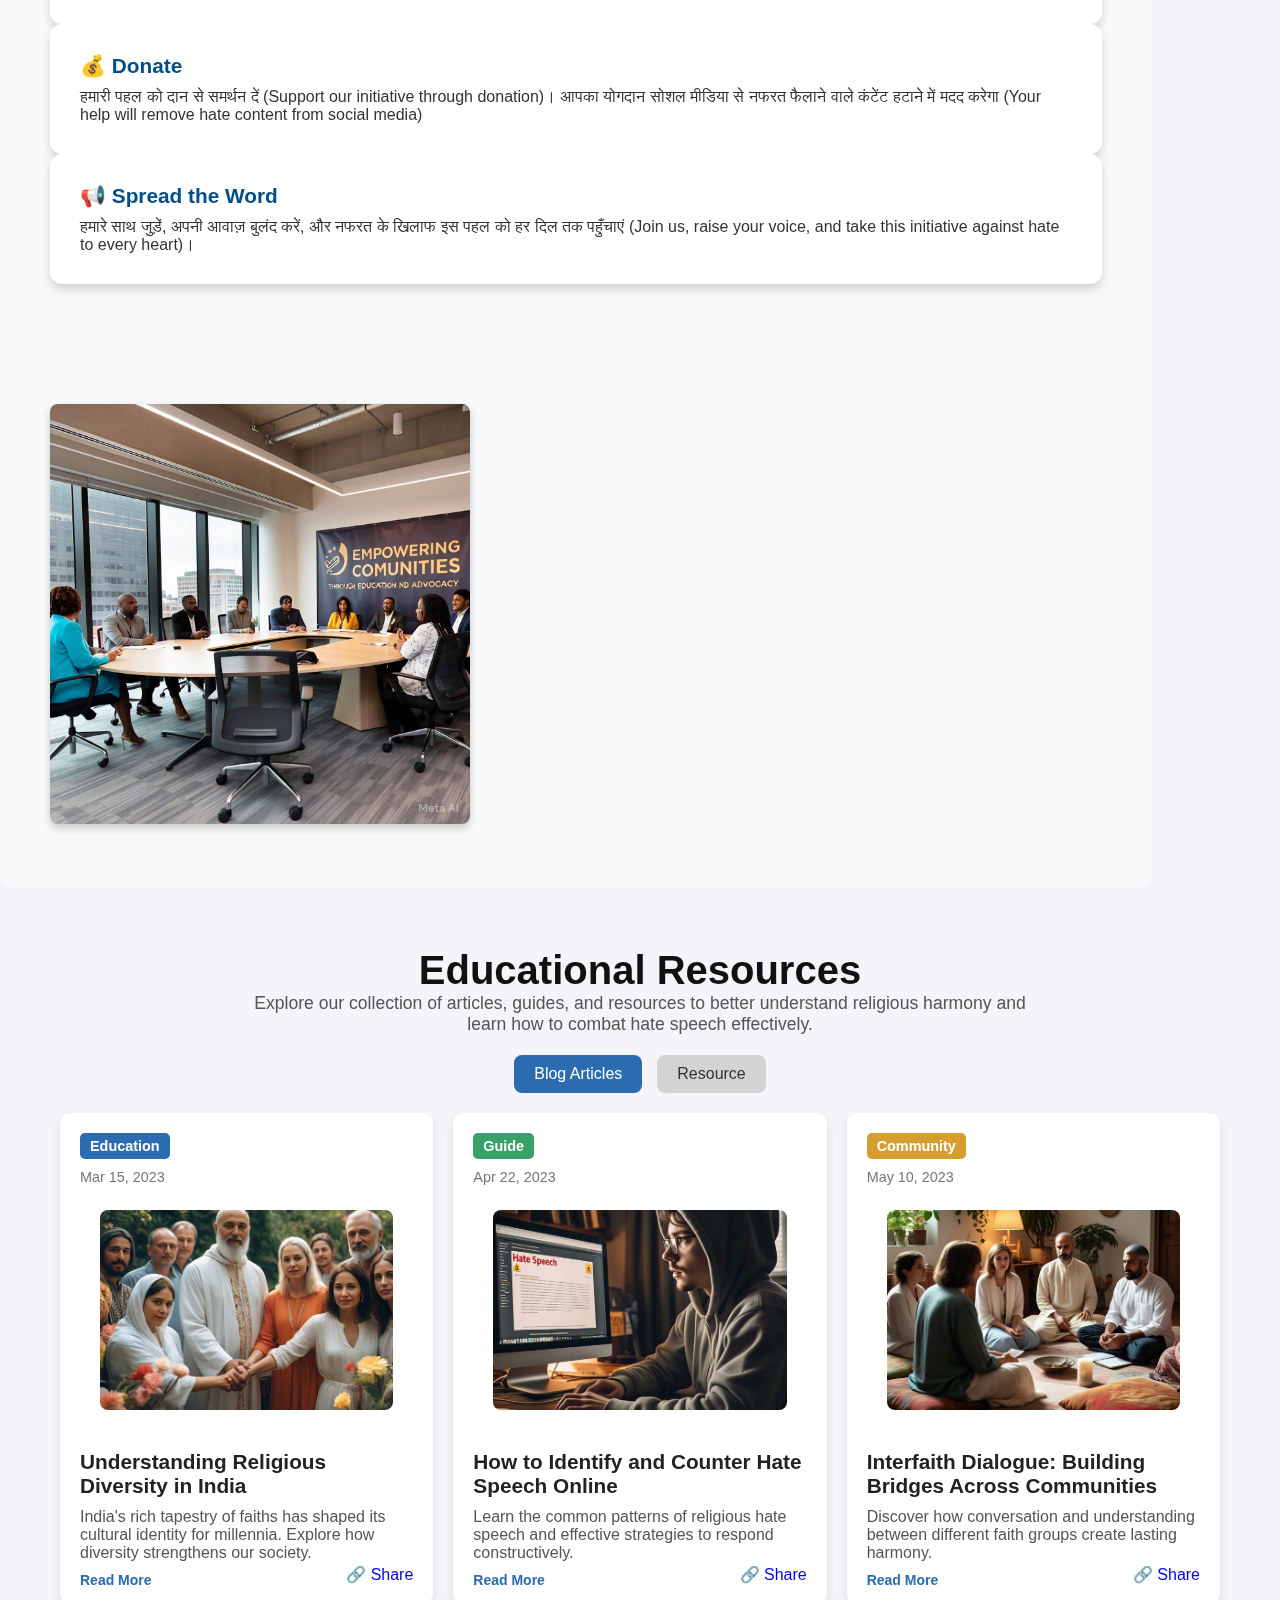
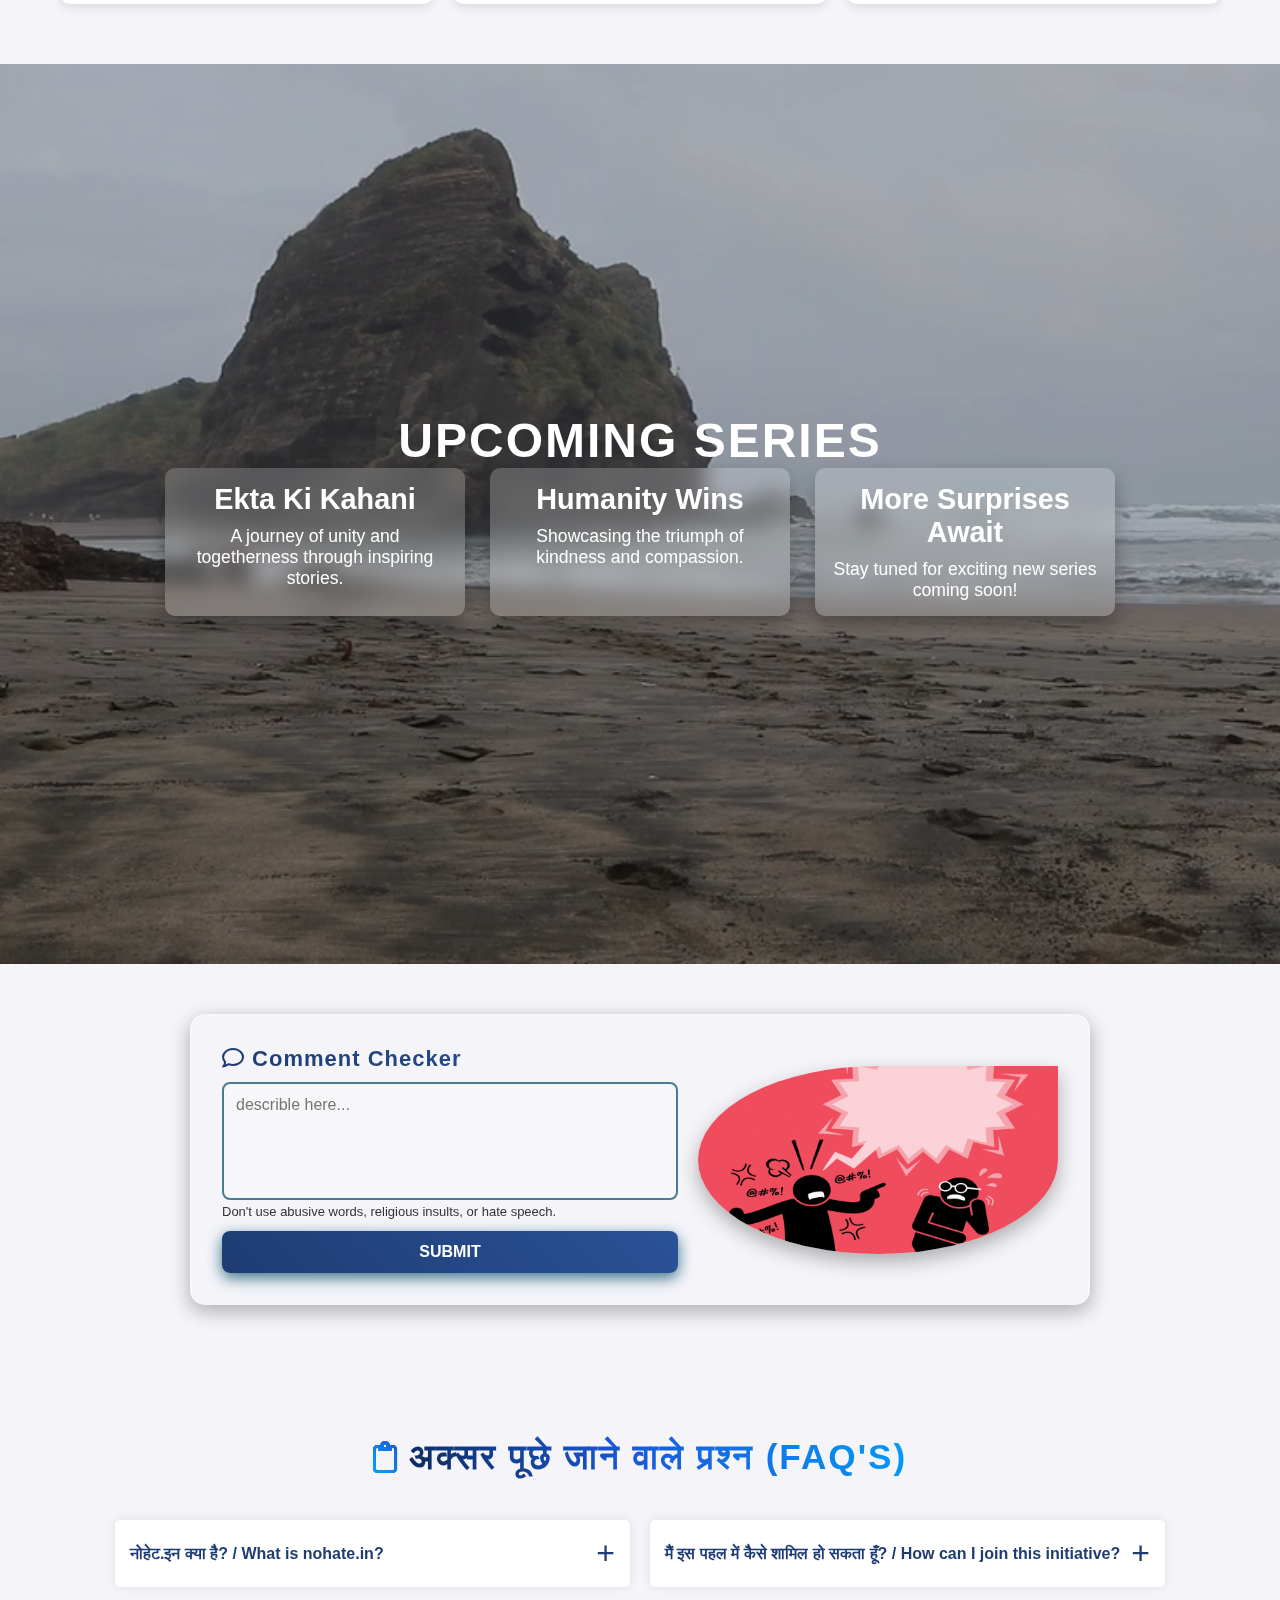
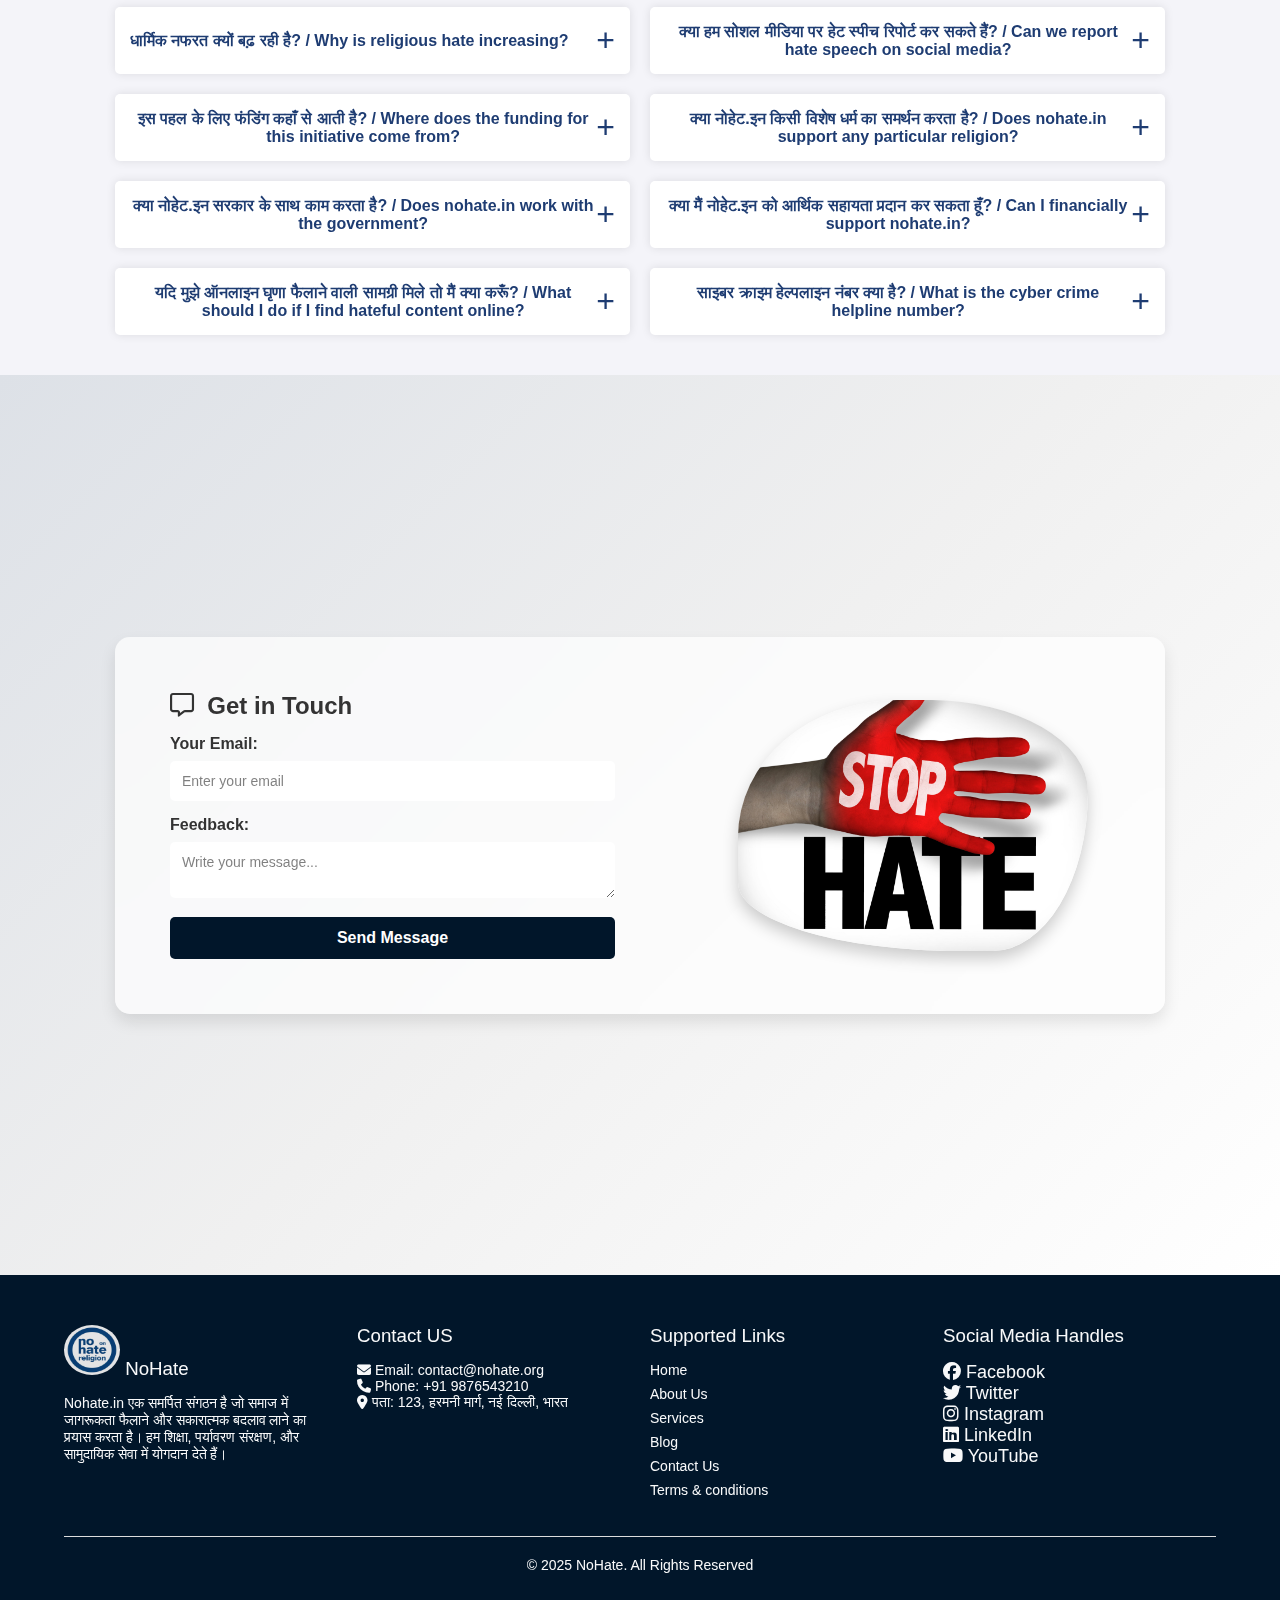
==== commit 5f14f5ee: "Add files via upload" ====
--- a/index.html
+++ b/index.html
@@ -1068,7 +1068,7 @@
       <div class="contact-container">
         <!-- Contact Form -->
         <form
-          action="https://formspree.io/f/mgvaebvl"
+          action="https://formspree.io/f/xzzeyljn"
           method="POST"
           class="contact-form"
         >
--- a/styles.css
+++ b/styles.css
@@ -1,4 +1,13 @@
 @import url("https://fonts.googleapis.com/css2?family=Outfit:wght@300;400;600&display=swap");
+@import url('https://fonts.googleapis.com/css2?family=Roboto:ital,wght@0,100..900;1,100..900&display=swap');
+
+nav{
+  font-family: "Roboto", sans-serif;
+  font-optical-sizing: auto;
+  font-style: normal;
+  font-variation-settings:
+    "wdth" 500;
+}
 
 #logo {
   width: 56px;
@@ -800,6 +809,75 @@
   color: gold;
 }
 
+#call{
+  margin-top: 1rem;
+}
+
+.input-group {
+  display: flex;
+  flex-direction: column;
+  margin-bottom: 1.5rem;
+}
+
+.label-text {
+  font-weight: 600;
+  margin-bottom: 0.5rem;
+  font-size: 1rem;
+  color: #333;
+}
+
+.name-field,
+.contact-options input[type="radio"] {
+  padding: 0.6rem 0.8rem;
+  border: 1px solid #ccc;
+  border-radius: 8px;
+  font-size: 1rem;
+  outline: none;
+}
+
+.name-field:focus {
+  border-color: #007bff;
+  box-shadow: 0 0 0 2px rgba(0, 123, 255, 0.2);
+}
+
+.contact-options {
+  display: flex;
+  gap: 1.5rem;
+  margin-top: 0.5rem;
+}
+
+.contact-options label {
+  display: flex;
+  align-items: center;
+  gap: 0.4rem;
+  font-size: 1rem;
+  cursor: pointer;
+  color: #333;
+}
+
+.contact-options input[type="radio"] {
+  accent-color: #007bff; /* Blue tick color */
+  width: 1.2rem;
+  height: 1.2rem;
+}
+
+.select-field {
+  padding: 0.6rem 0.8rem;
+  border: 1px solid #ccc;
+  border-radius: 8px;
+  font-size: 1rem;
+  outline: none;
+  background-color: #fff;
+  color: #333;
+  appearance: none;
+}
+
+.select-field:focus {
+  border-color: #e63946;
+  box-shadow: 0 0 0 2px rgba(230, 57, 70, 0.2);
+}
+
+
 @media (max-width: 768px) {
   .form-container {
     flex-direction: column;
